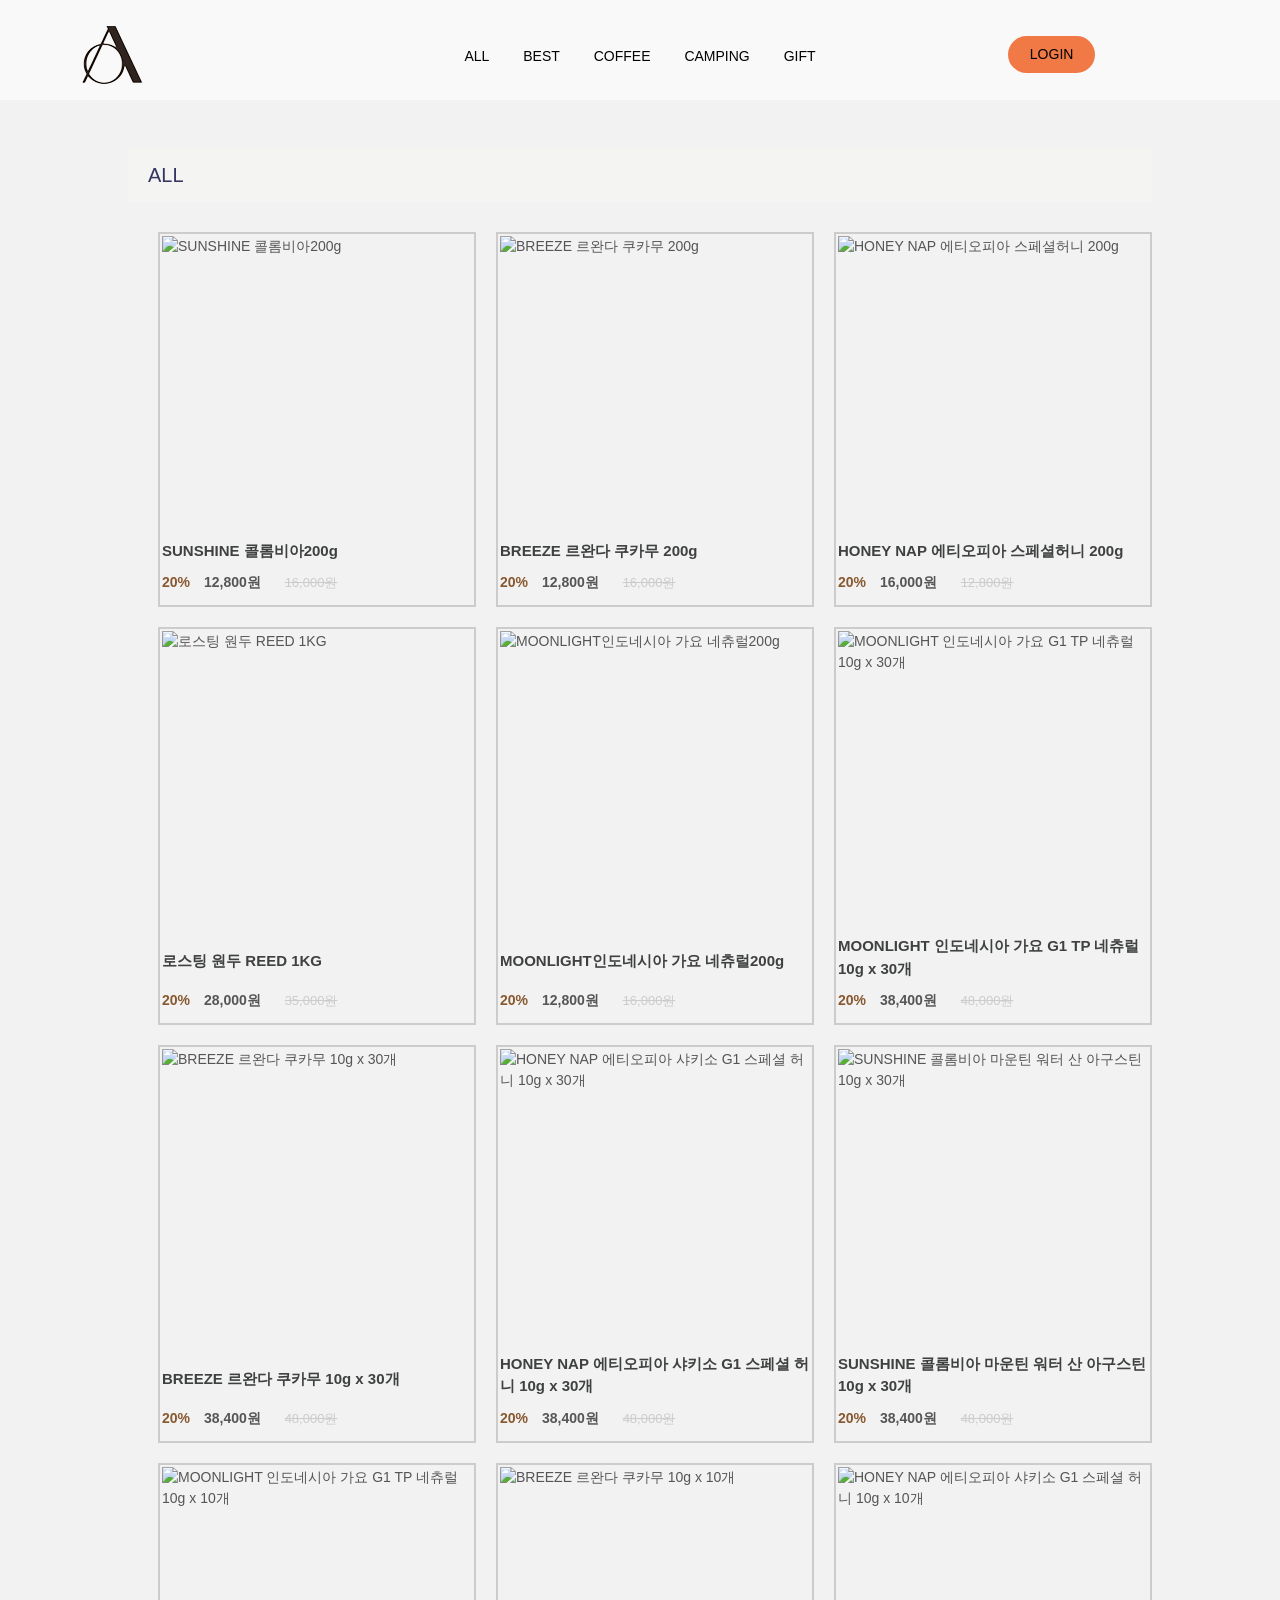
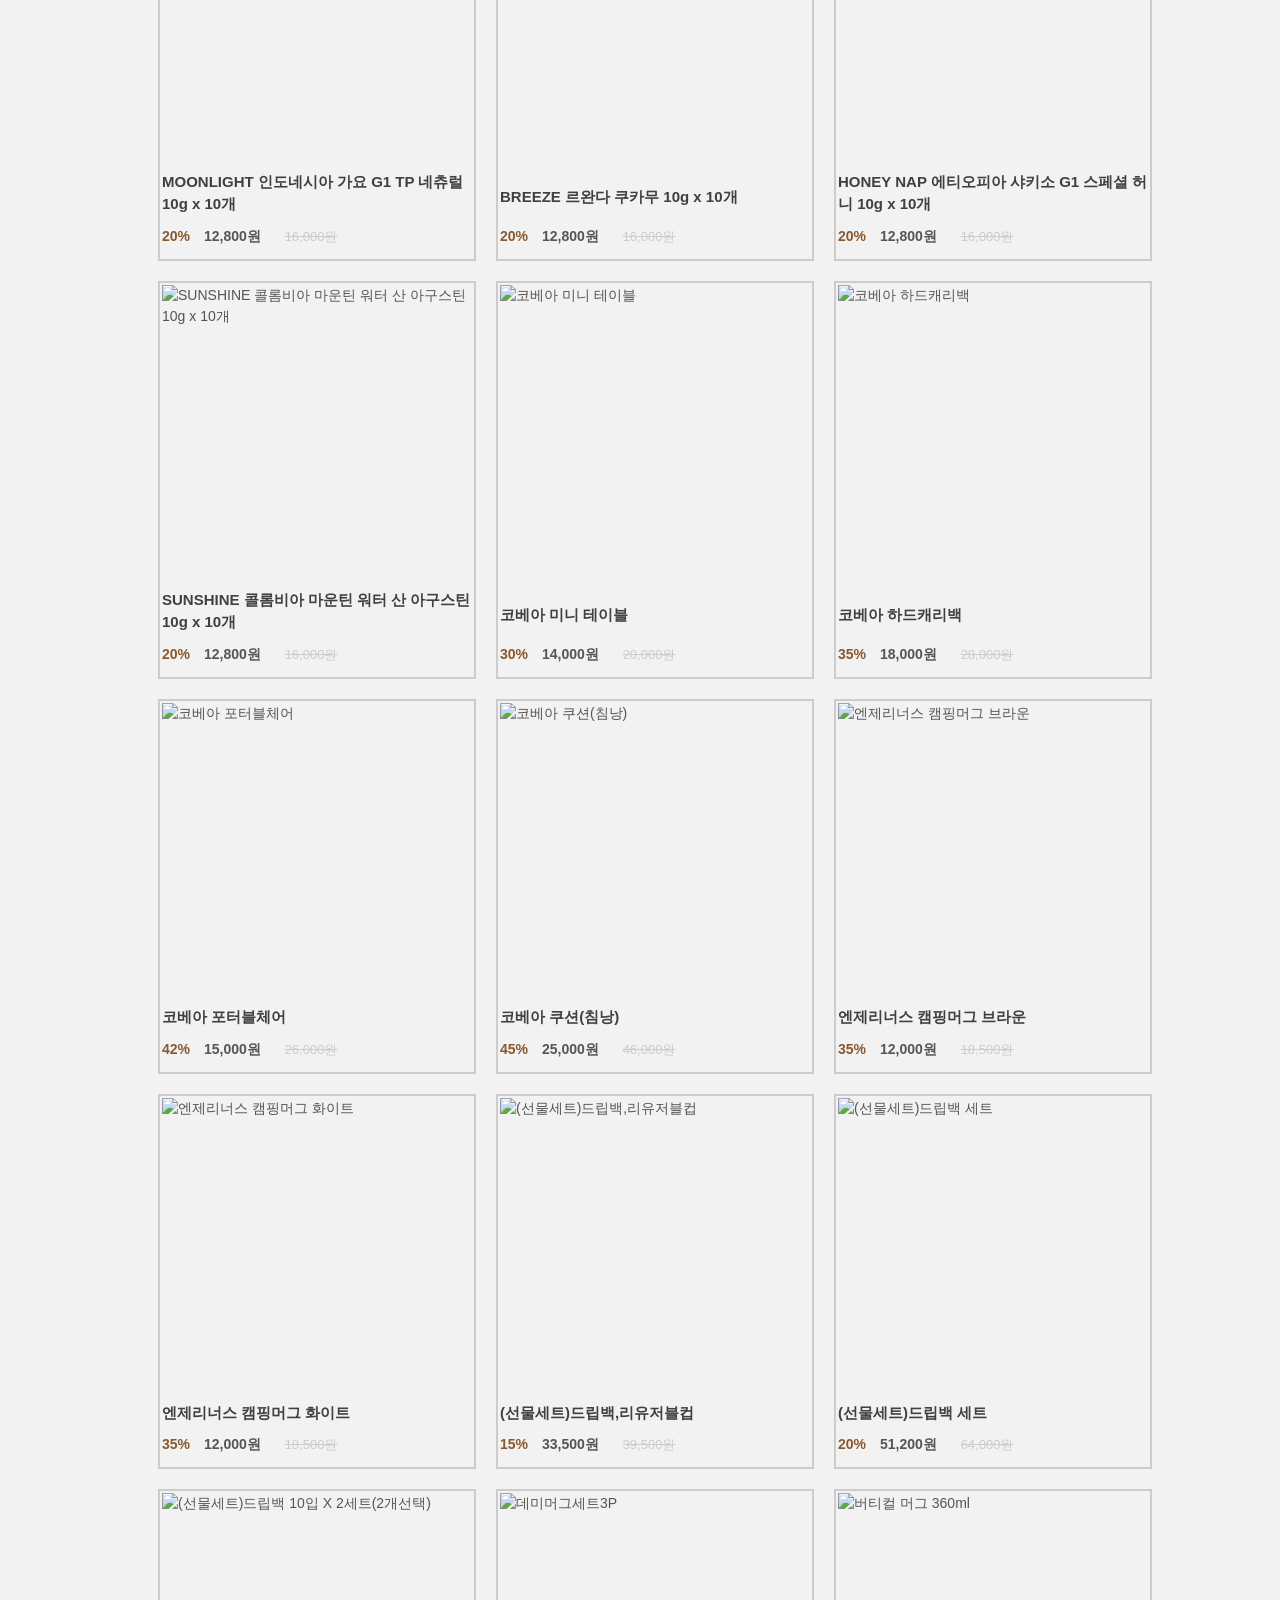
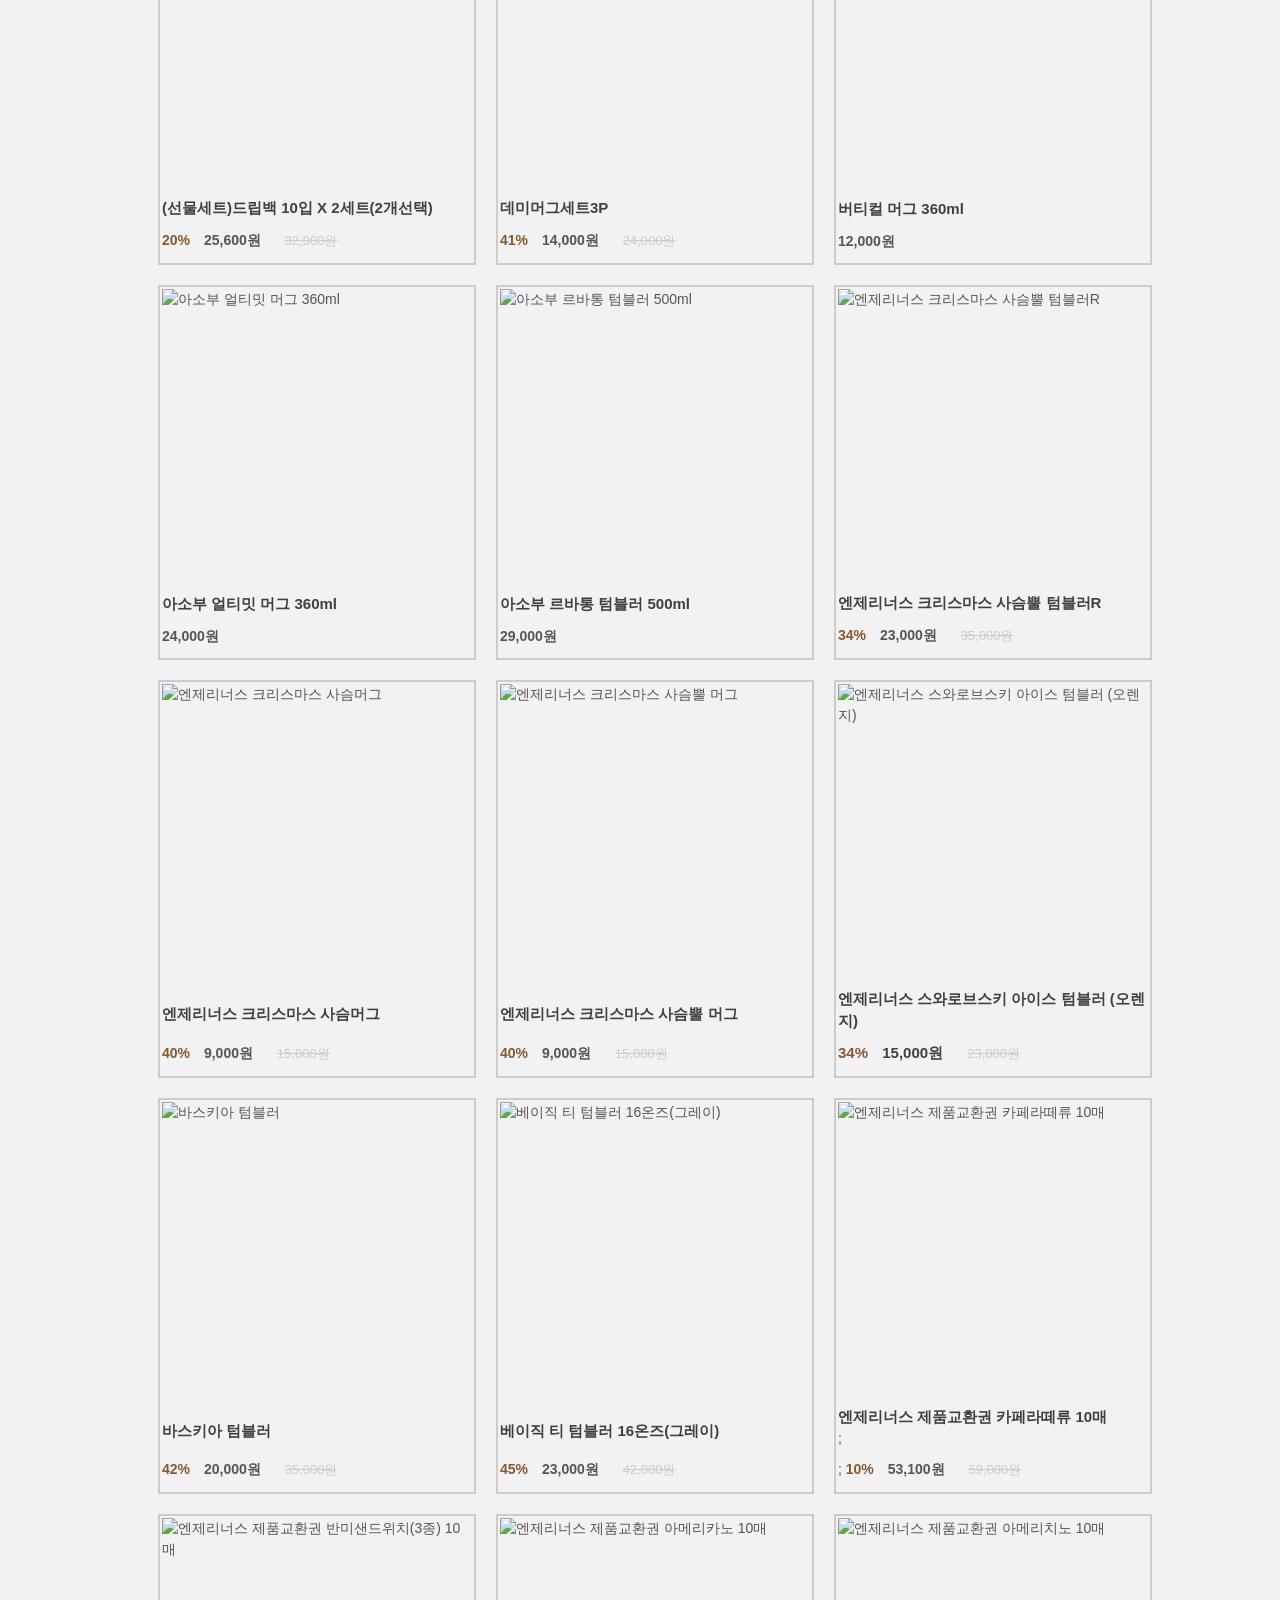
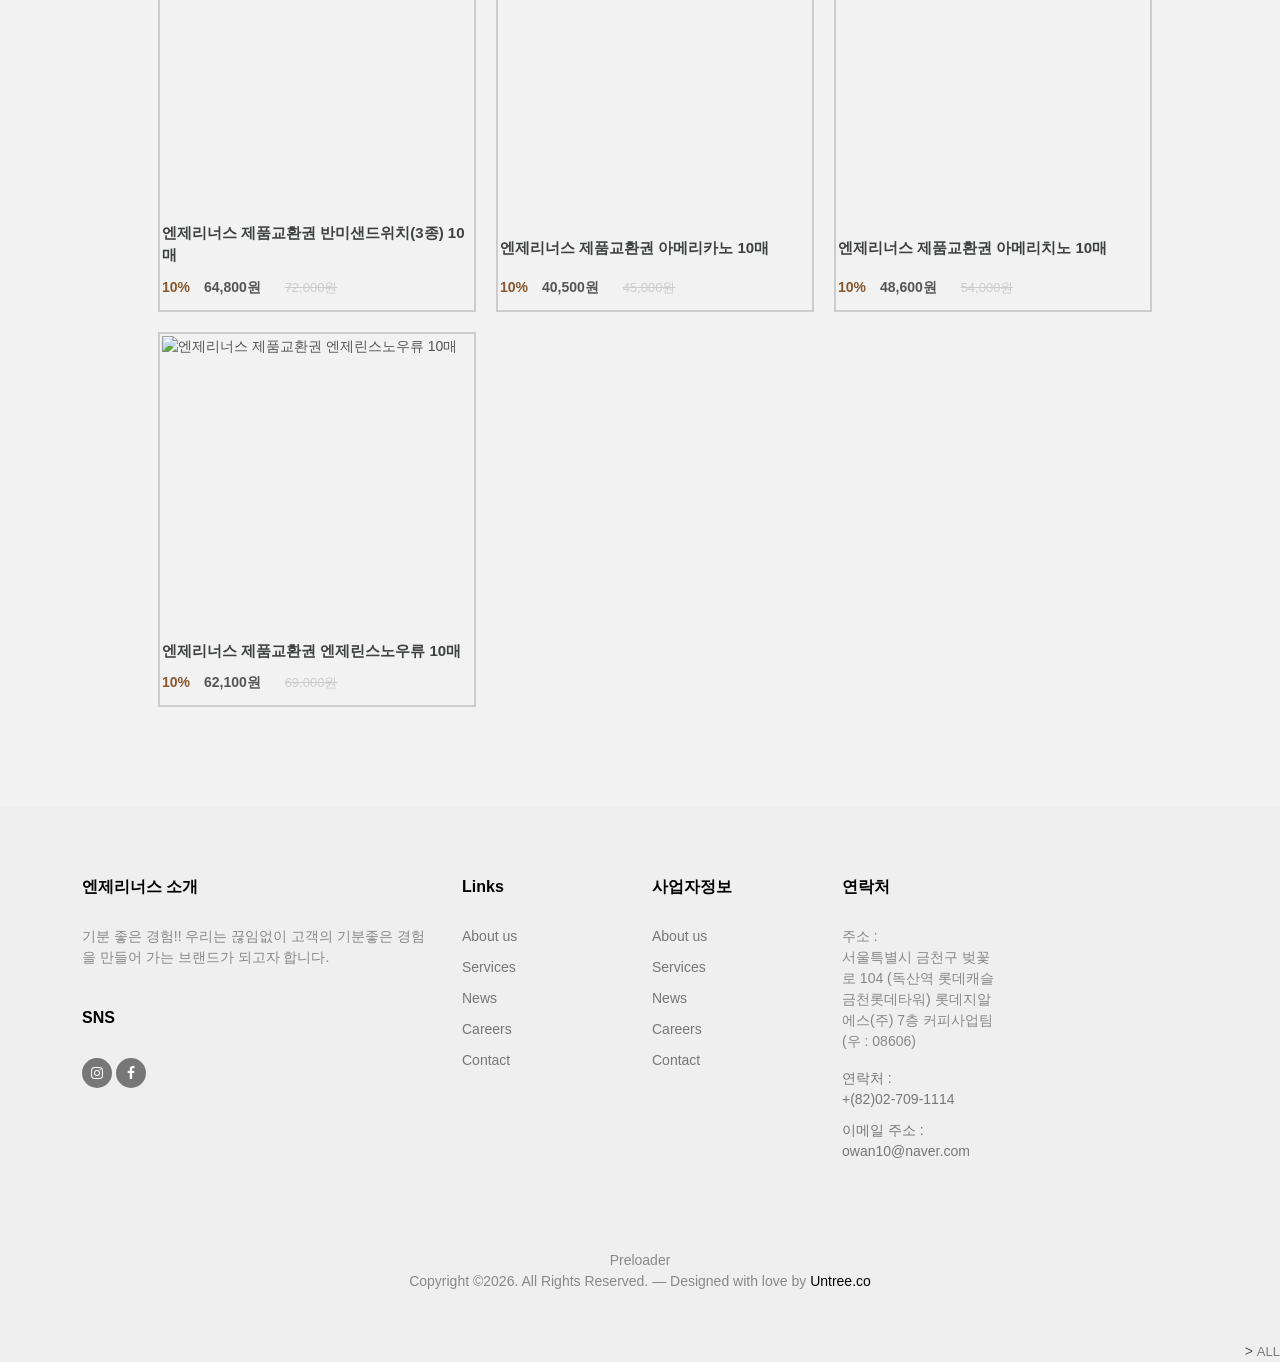
==== 메인/제품페이지/pages/all/all.html @ 731b5f1a "no message" ====
<!DOCTYPE html>
<html lang="en">
  <head>
    <meta charset="UTF-8" />
    <meta http-equiv="X-UA-Compatible" content="IE=edge" />
    <meta name="viewport" content="width=device-width, initial-scale=1.0" />
    <link rel="shortcut icon"href="../../img/로고.png"type="image/ico"/>
    <link rel="stylesheet" href="../../../메인/메인/fonts/icomoon/style.css"> 
    <!-- media -->
    <link rel="stylesheet" href="../../헤더/style.css">
    <link rel="stylesheet" href="./css/all.css" />
    <link rel="stylesheet" href="../../로그인/로그인.css">
  
    <link rel="stylesheet" href="../../헤더/media(max_width_575.98px).css">
    <link rel="stylesheet" href="../../헤더/media(min_width_576px).css">
    <link rel="stylesheet" href="../../헤더/media(max_width_767.98px).css">
    <link rel="stylesheet" href="../../헤더/media(max_width_991.98px).css">
    <link rel="stylesheet" href="../../헤더/media(min_width_992px).css">
    <link rel="stylesheet" href="../../헤더/media(max_width_1199.98px).css">
    <link rel="stylesheet" href="../../헤더/media(min_width_1200px).css">
    <link rel="stylesheet" href="../../헤더/media(max_width_1399.98px).css">
    <link rel="stylesheet" href="../../헤더/media(min_width_1400px).css">
    
  
  
    
    <!-- <script
      src="https://kit.fontawesome.com/7a4cfa35a1.js"
      crossorigin="anonymous"
    ></script> -->


    <title>All | 엔제리너스 쇼핑몰</title>
  </head>
  <body>


    <div class="site-mobile-menu site-navbar-target">
      <div class="site-mobile-menu-header">
        <div class="site-mobile-menu-close">
          <span class="icofont-close js-menu-toggle"></span>
        </div>
      </div>
      <div class="site-mobile-menu-body"></div>
    </div>
    <header>
      <nav class="site-nav mt-3">
        <div class="container">
  
          <div class="site-navigation">
            <div class="row">
              <div class="col-6_1 col-lg-3_1">
                <a href="../../../메인/메인/index.html" title="메인페이지 바로가기">
                  <img src="../../img/로고.png" alt="상단로고">
                </a>
              </div>
              <div class="col-lg-6 d-none d-lg-inline-block text-center nav-center-wrap">
                <ul class="js-clone-nav  text-center site-menu p-0 m-0">
                  <li class="active"><a href="#">ALL</a></li>
                  <li><a href="../best/best.html">BEST</a></li>
                  <li><a href="../coffee/coffee.html">COFFEE</a></li>
                  <li><a href="../camping/camping.html">CAMPING</a></li>
                  <li><a href="../gift/gift.html">GIFT</a></li>
                </ul>
              </div>
              <div class="col-6 col-lg-3 text-lg-end">
                <ul class="js-clone-nav d-none d-lg-inline-block text-end site-menu ">
                  <li class="cta-button">
                    <a href="#" class="login">LOGIN</a>
                  </li>
                </ul>
                
                <a href="#" class="burger ms-auto float-end site-menu-toggle js-menu-toggle d-inline-block d-lg-none light" data-toggle="collapse" data-target="#main-navbar">
                  <span></span>
                </a>
              </div>
              <div class="">
                <ul class="js-clone-nav d-none d-lg-inline-block site-menu">
                  <li class="" title="hart list"><a href="#" ><i class="fa-regular fa-heart"></i></a></li>
                  <li class="" title="shopping basket"><a href="#"><i class="fa-solid fa-cart-shopping "></i></a></li>
                </ul>
              </div>
            </div>
          </div>
          
        </div>
      </nav>
    </header>


  
    
    <!-- Search section -->
    
    <!-- select box -->
    
    <section class="header">
      <div class="header__container">
        <div class="header__title">
          <!-- ALL -->
        </div>
        <span class="header__nav">
          <a href="#"><i class="fas fa-home"></i></a> > <a href="#">ALL</a>
        </span>
      </div>
    </section>
    
    <!-- Item section -->
    <section class="items">
      <!-- Page title -->
      <div class="items__category" data-type="mug">
        <h2 class="items__category-name">ALL</h2>
        <ul class="item">

          <li class="item__info item__info0">
            <img class="item__info-img item__info-img0" src="https://shop-phinf.pstatic.net/20220427_182/1651029410282Onze7_PNG/52165193983193248_2055362375.png?type=f296_296" alt="SUNSHINE 콜롬비아200g">
            <div class="icon__box icon__box0">
              <i class="fa-regular fa-heart heart heart0"></i>
              <i class="fa-solid fa-cart-shopping shopping0"></i>   
            </div>
            <span class="item__info-name name0">SUNSHINE 콜롬비아200g</span>
            <div class="price">
              <span class="price_cheaper price_cheaper0">20%</span>
              <strong class="normal_price normal_price0">12,800원</strong>
              <span class="minus_price minus_price0">16,000원</span>
            </div>
          </li>

          <li class="item__info item__info1">
            <img class="item__info-img item__info-img1" src="https://shop-phinf.pstatic.net/20220421_190/1650515337483SIuHt_JPEG/51651179887144008_23525528.jpg?type=f296_296" alt="BREEZE 르완다 쿠카무 200g">
            <div class="icon__box icon__box1">
              <i class="fa-regular fa-heart heart heart1"></i>
              <i class="fa-solid fa-cart-shopping shopping0"></i>
            </div>
            <span class="item__info-name name1">BREEZE 르완다 쿠카무 200g</span>
            <div class="price">
              <span class="price_cheaper price_cheaper1">20%</span>
              <strong class="normal_price normal_price1">12,800원</strong>
              <span class="minus_price minus_price1">16,000원</span>
            </div>
          </li>

          <li class="item__info item__info2">
            <img class="item__info-img item__info-img2" src="https://shop-phinf.pstatic.net/20220421_123/1650515355375axM4n_JPEG/51651189086334927_584887903.jpg?type=f296_296" alt="HONEY NAP 에티오피아 스페셜허니 200g">
            <div class="icon__box icon__box2">
              <i class="fa-regular fa-heart heart heart2"></i>
              <i class="fa-solid fa-cart-shopping shopping2"></i>
            </div>
            <span class="item__info-name name2">HONEY NAP 에티오피아 스페셜허니 200g</span>
            <div class="price">
              <span class="price_cheaper price_cheaper2">20%</span>
              <strong class="normal_price normal_price2">16,000원</strong>
              <span class="minus_price minus_price2">12,800원</span>
            </div>
          </li>

          <li class="item__info item__info3">
            <img class="item__info-img item__info-img3" src="https://shop-phinf.pstatic.net/20220421_167/1650514772610hDxKo_JPEG/51650552313457599_417236537.jpg?type=f296_296" alt="로스팅 원두 REED 1KG">
            <div class="icon__box icon__box3">
              <i class="fa-regular fa-heart heart heart3"></i>
              <i class="fa-solid fa-cart-shopping shopping3"></i>
            </div>
            <span class="item__info-name name3">로스팅 원두 REED 1KG</span>
            <div class="price">
              <span class="price_cheaper price_cheaper3">20%</span>
              <strong class="normal_price normal_price3">28,000원</strong>
              <span class="minus_price minus_price3">35,000원</span>
            </div>
          </li>

          <li class="item__info item__info4">
            <img class="item__info-img item__info-img4" src="https://shop-phinf.pstatic.net/20220421_10/1650515321848z7ftp_JPEG/51651156674008392_1517869312.jpg?type=f296_296" alt="MOONLIGHT인도네시아 가요 네츄럴200g">
            <div class="icon__box icon__box4">
              <i class="fa-regular fa-heart heart heart4"></i>
              <i class="fa-solid fa-cart-shopping shopping4"></i>
            </div>
            <span class="item__info-name name4">MOONLIGHT인도네시아 가요 네츄럴200g</span>
            <div class="price">
              <span class="price_cheaper price_cheaper4">20%</span>
              <strong class="normal_price normal_price4">12,800원</strong>
              <span class="minus_price minus_price4">16,000원</span>
            </div>
          </li>

          <li class="item__info item__info5">
            <img class="item__info-img item__info-img5" src="https://shop-phinf.pstatic.net/20220413_111/1649836896886BAKtx_PNG/50972742592481250_750688758.png?type=f296_296" alt="MOONLIGHT 인도네시아 가요 G1 TP 네츄럴 10g x 30개">
            <div class="icon__box icon__box5">
              <i class="fa-regular fa-heart heart heart5"></i>
              <i class="fa-solid fa-cart-shopping shopping5"></i>
            </div>
            <span class="item__info-name name5">MOONLIGHT 인도네시아 가요 G1 TP 네츄럴 10g x 30개</span>
            <div class="price">
              <span class="price_cheaper price_cheaper5">20%</span>
              <strong class="normal_price normal_price5">38,400원</strong>
              <span class="minus_price minus_price5">48,000원</span>
            </div>
          </li>

          <li class="item__info item__info6">
            <img class="item__info-img item__info-img6" src="https://shop-phinf.pstatic.net/20220413_15/1649836910074bOkPi_PNG/50972755781051401_1710345472.png?type=f296_296" alt="BREEZE 르완다 쿠카무 10g x 30개">
            <div class="icon__box icon__box6">
              <i class="fa-regular fa-heart heart heart6"></i>
              <i class="fa-solid fa-cart-shopping shopping6"></i>
            </div>
            <span class="item__info-name name6">BREEZE 르완다 쿠카무 10g x 30개</span>
            <div class="price">
              <span class="price_cheaper price_cheaper6">20%</span>
              <strong class="normal_price normal_price6">38,400원</strong>
              <span class="minus_price minus_price6">48,000원</span>
            </div>
          </li>

          <li class="item__info item__info7">
            <img class="item__info-img item__info-img7" src="https://shop-phinf.pstatic.net/20220413_176/1649836933043uVChk_PNG/50972778624091980_1611929209.png?type=f296_296" alt="HONEY NAP 에티오피아 샤키소 G1 스페셜 허니 10g x 30개">
            <div class="icon__box icon__box7">
              <i class="fa-regular fa-heart heart heart7"></i>
              <i class="fa-solid fa-cart-shopping shopping7"></i>
            </div>
            <span class="item__info-name name7">HONEY NAP 에티오피아 샤키소 G1 스페셜 허니 10g x 30개</span>
            <div class="price">
              <span class="price_cheaper price_cheaper7">20%</span>
              <strong class="normal_price normal_price7">38,400원</strong>
              <span class="minus_price minus_price7">48,000원</span>
            </div>
          </li>

          <li class="item__info item__info8">
            <img class="item__info-img item__info-img8" src="https://shop-phinf.pstatic.net/20220427_124/1651029394140tu1kE_PNG/52165177764341482_706730756.png?type=f296_296" alt="SUNSHINE 콜롬비아 마운틴 워터 산 아구스틴 10g x 30개">
            <div class="icon__box icon__box8">
              <i class="fa-regular fa-heart heart heart8"></i>
              <i class="fa-solid fa-cart-shopping shopping8"></i>
            </div>
            <span class="item__info-name name8">SUNSHINE 콜롬비아 마운틴 워터 산 아구스틴 10g x 30개</span>
            <div class="price">
              <span class="price_cheaper price_cheaper8">20%</span>
              <strong class="normal_price normal_price8">38,400원</strong>
              <span class="minus_price minus_price8">48,000원</span>
            </div>
          </li>

          <li class="item__info item__info9">
            <img class="item__info-img item__info-img9" src="https://shop-phinf.pstatic.net/20220421_264/1650517860663qLqLB_JPEG/51653703329247229_1939305760.jpg?type=f296_296" alt="MOONLIGHT 인도네시아 가요 G1 TP 네츄럴 10g x 10개">
            <div class="icon__box icon__box9">
              <i class="fa-regular fa-heart heart heart9"></i>
              <i class="fa-solid fa-cart-shopping shopping9"></i>
            </div>
            <span class="item__info-name name9">MOONLIGHT 인도네시아 가요 G1 TP 네츄럴 10g x 10개</span>
            <div class="price">
              <span class="price_cheaper price_cheaper9">20%</span>
              <strong class="normal_price normal_price9">12,800원</strong>
              <span class="minus_price minus_price9">16,000원</span>
            </div>
          </li>

          <li class="item__info item__info10">
            <img class="item__info-img item__info-img10" src="https://shop-phinf.pstatic.net/20220421_223/1650517876180KDvPs_JPEG/51653718845681151_216395635.jpg?type=f296_296" alt="BREEZE 르완다 쿠카무 10g x 10개">
            <div class="icon__box icon__box10">
              <i class="fa-regular fa-heart heart heart10"></i>
              <i class="fa-solid fa-cart-shopping shopping10"></i>
            </div>
            <span class="item__info-name name10">BREEZE 르완다 쿠카무 10g x 10개</span>
            <div class="price">
              <span class="price_cheaper price_cheaper10">20%</span>
              <strong class="normal_price normal_price10">12,800원</strong>
              <span class="minus_price minus_price10">16,000원</span>
            </div>
          </li>

          <li class="item__info item__info11">
            <img class="item__info-img item__info-img11" src="https://shop-phinf.pstatic.net/20220421_199/1650517892531sefhR_JPEG/51653726307085903_1838617929.jpg?type=f296_296" alt="HONEY NAP 에티오피아 샤키소 G1 스페셜 허니 10g x 10개">
            <div class="icon__box icon__box11">
              <i class="fa-regular fa-heart heart heart11"></i>
              <i class="fa-solid fa-cart-shopping shopping11"></i>
            </div>
            <span class="item__info-name name11">HONEY NAP 에티오피아 샤키소 G1 스페셜 허니 10g x 10개</span>
            <div class="price">
              <span class="price_cheaper price_cheaper11">20%</span>
              <strong class="normal_price normal_price11">12,800원</strong>
              <span class="minus_price minus_price11">16,000원</span>
            </div>
          </li>

          <li class="item__info item__info12">
            <img class="item__info-img item__info-img12" src="https://shop-phinf.pstatic.net/20220427_278/1651029377317DbvrU_PNG/52165160964476466_309504129.png?type=f296_296" alt="SUNSHINE 콜롬비아 마운틴 워터 산 아구스틴 10g x 10개">
            <div class="icon__box icon__box12">
              <i class="fa-regular fa-heart heart heart12"></i>
              <i class="fa-solid fa-cart-shopping shopping12"></i>
            </div>
            <span class="item__info-name name12">SUNSHINE 콜롬비아 마운틴 워터 산 아구스틴 10g x 10개</span>
            <div class="price">
              <span class="price_cheaper price_cheaper12">20%</span>
              <strong class="normal_price normal_price12">12,800원</strong>
              <span class="minus_price minus_price12">16,000원</span>
            </div>
          </li>

          <li class="item__info item__info13">
            <img class="item__info-img item__info-img13" src="https://shop-phinf.pstatic.net/20220914_113/16631399386935UUB7_JPEG/64275827400480854_397641437.jpg?type=f296_296" alt="코베아 미니 테이블">
            <div class="icon__box icon__box13">
              <i class="fa-regular fa-heart heart heart13"></i>
              <i class="fa-solid fa-cart-shopping shopping13"></i>
            </div>
            <span class="item__info-name name13">코베아 미니 테이블</span>
            <div class="price">
              <span class="price_cheaper price_cheaper13">30%</span>
              <strong class="normal_price normal_price13">14,000원</strong>
              <span class="minus_price minus_price13">20,000원</span>
            </div>
          </li>

          <li class="item__info item__info14">
            <img class="item__info-img item__info-img14" src="https://shop-phinf.pstatic.net/20220816_199/1660641128957BMvfd_JPEG/61776974678610043_1397208666.jpg?type=f296_296" alt="코베아 하드캐리백">
            <div class="icon__box icon__box14">
              <i class="fa-regular fa-heart heart heart14"></i>
              <i class="fa-solid fa-cart-shopping shopping14"></i>
            </div>
            <span class="item__info-name name14">코베아 하드캐리백</span>
            <div class="price">
              <span class="price_cheaper price_cheaper14">35%</span>
              <strong class="normal_price normal_price14">18,000원</strong>
              <span class="minus_price minus_price14">28,000원</span>
            </div>
          </li>

          <li class="item__info item__info15">
            <img class="item__info-img item__info-img15" src="https://shop-phinf.pstatic.net/20220816_127/1660640599142DnlNV_JPEG/61776426967893372_1196020451.jpg?type=f296_296" alt="코베아 포터블체어">
            <div class="icon__box icon__box15">
              <i class="fa-regular fa-heart heart heart15"></i>
              <i class="fa-solid fa-cart-shopping shopping15"></i>
            </div>
            <span class="item__info-name name15">코베아 포터블체어</span>
            <div class="price">
              <span class="price_cheaper price_cheaper15">42%</span>
              <strong class="normal_price normal_price15">15,000원</strong>
              <span class="minus_price minus_price15">26,000원</span>
            </div>
          </li>

          <li class="item__info item__info16">
            <img class="item__info-img item__info-img16" src="https://shop-phinf.pstatic.net/20220919_47/1663545532227LeFoU_JPEG/64681315935242981_1790661838.jpg?type=f296_296" alt="코베아 쿠션(침낭)">
            <div class="icon__box icon__box16">
              <i class="fa-regular fa-heart heart heart16"></i>
              <i class="fa-solid fa-cart-shopping shopping16"></i>
            </div>
            <span class="item__info-name name16">코베아 쿠션(침낭)</span>
            <div class="price">
              <span class="price_cheaper price_cheaper16">45%</span>
              <strong class="normal_price normal_price16">25,000원</strong>
              <span class="minus_price minus_price16">46,000원</span>
            </div>
          </li>

          <li class="item__info item__info17">
            <img class="item__info-img item__info-img17" src="https://shop-phinf.pstatic.net/20211215_294/163953919375787VOJ_PNG/40675092447598782_1841853820.png?type=f296_296" alt="엔제리너스 캠핑머그 브라운">
            <div class="icon__box icon__box17">
              <i class="fa-regular fa-heart heart heart17"></i>
              <i class="fa-solid fa-cart-shopping shopping17"></i>
            </div>
            <span class="item__info-name name17">엔제리너스 캠핑머그 브라운</span>
            <div class="price">
              <span class="price_cheaper price_cheaper17">35%</span>
              <strong class="normal_price normal_price17">12,000원</strong>
              <span class="minus_price minus_price17">18,500원</span>
            </div>
          </li>

          <li class="item__info item__info18">
            <img class="item__info-img item__info-img18" src="https://shop-phinf.pstatic.net/20211215_235/16395394578786c0I9_PNG/40675356586792349_1277154117.png?type=f295_381" alt="엔제리너스 캠핑머그 화이트">
            <div class="icon__box icon__box18">
              <i class="fa-regular fa-heart heart heart18"></i>
              <i class="fa-solid fa-cart-shopping shopping18"></i>
            </div>
            <span class="item__info-name name18">엔제리너스 캠핑머그 화이트</span>
            <div class="price">
              <span class="price_cheaper price_cheaper18">35%</span>
              <strong class="normal_price normal_price18">12,000원</strong>
              <span class="minus_price minus_price18">18,500원</span>
            </div>
          </li>

          <li class="item__info item__info19">
            <img class="item__info-img item__info-img19" src="https://shop-phinf.pstatic.net/20220916_53/1663291047241bf3Gh_PNG/64426881031161619_157209256.png?type=f296_296" alt="(선물세트)드립백,리유저블컵">
            <div class="icon__box icon__box19">
              <i class="fa-regular fa-heart heart heart19"></i>
              <i class="fa-solid fa-cart-shopping shopping19"></i>
            </div>
            <span class="item__info-name name19">(선물세트)드립백,리유저블컵</span>
            <div class="price">
              <span class="price_cheaper price_cheaper19">15%</span>
              <strong class="normal_price normal_price19">33,500원</strong>
              <span class="minus_price minus_price19">39,500원</span>
            </div>
          </li>
          
          <li class="item__info item__info20">
            <img class="item__info-img item__info-img20" src="https://shop-phinf.pstatic.net/20220916_141/1663291452976Lwnlr_PNG/64427286776055178_1293367093.png?type=f296_296" alt="(선물세트)드립백 세트">
            <div class="icon__box icon__box20">
              <i class="fa-regular fa-heart heart heart20"></i>
              <i class="fa-solid fa-cart-shopping shopping20"></i>
            </div>
            <span class="item__info-name name20">(선물세트)드립백 세트</span>
            <div class="price">
              <span class="price_cheaper price_cheaper20">20%</span>
              <strong class="normal_price normal_price20">51,200원</strong>
              <span class="minus_price minus_price20">64,000원</span>
            </div>
          </li>

          <li class="item__info item__info21">
            <img class="item__info-img item__info-img21" src="https://shop-phinf.pstatic.net/20220916_226/1663291504521MuCLy_PNG/64427338254914703_758428466.png?type=f295_381" alt="(선물세트)드립백 10입 X 2세트(2개선택)">
            <div class="icon__box icon__box21">
              <i class="fa-regular fa-heart heart heart21"></i>
              <i class="fa-solid fa-cart-shopping shopping21"></i>
            </div>
            <span class="item__info-name name21">(선물세트)드립백 10입 X 2세트(2개선택)</span>
            <div class="price">
              <span class="price_cheaper price_cheaper21">20%</span>
              <strong class="normal_price normal_price21">25,600원</strong>
              <span class="minus_price minus_price21">32,000원</span>
            </div>
          </li>

          <li class="item__info item__info22">
            <img class="item__info-img item__info-img22" src="https://shop-phinf.pstatic.net/20211215_7/1639540168863orpAo_JPEG/40676067558682876_560326940.jpg?type=f296_296" alt="데미머그세트3P">
            <div class="icon__box icon__box22">
              <i class="fa-regular fa-heart heart heart22"></i>
              <i class="fa-solid fa-cart-shopping shopping22"></i>
            </div>
            <span class="item__info-name name22">데미머그세트3P</span>
            <div class="price">
              <span class="price_cheaper price_cheaper22">41%</span>
              <strong class="normal_price normal_price22">14,000원</strong>
              <span class="minus_price minus_price22">24,000원</span>
            </div>
          </li>

          <li class="item__info item__info23">
            <img class="item__info-img item__info-img23" src="https://shop-phinf.pstatic.net/20220421_249/1650509898585ixYz0_JPEG/51645744289254114_315571545.jpg?type=f296_296" alt="버티컬 머그 360ml">
            <div class="icon__box icon__box23">
              <i class="fa-regular fa-heart heart heart23"></i>
              <i class="fa-solid fa-cart-shopping shopping23"></i>
            </div>
            <span class="item__info-name name23">버티컬 머그 360ml</span>
            <div class="price">
              <strong class="normal_price normal_price23">12,000원</strong>
            </div>
          </li>

          <li class="item__info item__info24">
            <img class="item__info-img item__info-img24" src="https://shop-phinf.pstatic.net/20220421_212/1650510103127caJYY_JPEG/51645948796313904_9769054.jpg?type=f296_296" alt="아소부 얼티밋 머그 360ml">
            <div class="icon__box icon__box24">
              <i class="fa-regular fa-heart heart heart24"></i>
              <i class="fa-solid fa-cart-shopping shopping24"></i>
            </div>
            <span class="item__info-name name24">아소부 얼티밋 머그 360ml</span>
            <div class="price">
              <strong class="normal_price normal_price24">24,000원</strong>
            </div>
          </li>

          <li class="item__info item__info25">
            <img class="item__info-img item__info-img25" src="https://shop-phinf.pstatic.net/20220421_32/1650510287011kUGGr_JPEG/51646129660566128_436860409.jpg?type=f296_296" alt="아소부 르바통 텀블러 500ml">
            <div class="icon__box icon__box25">
              <i class="fa-regular fa-heart heart heart25"></i>
              <i class="fa-solid fa-cart-shopping shopping25"></i>
            </div>
            <span class="item__info-name name25">아소부 르바통 텀블러 500ml</span>
            <div class="price">
              <strong class="normal_price normal_price25">29,000원</strong>
            </div>
          </li>

          <li class="item__info item__info26">
            <img class="item__info-img item__info-img26" src="https://shop-phinf.pstatic.net/20211215_248/1639539643918hIMLx_JPEG/40675542416569525_1437692320.jpg?type=f296_296" alt="엔제리너스 크리스마스 사슴뿔 텀블러R">
            <div class="icon__box icon__box26">
              <i class="fa-regular fa-heart heart heart26"></i>
              <i class="fa-solid fa-cart-shopping shopping26"></i>
            </div>
            <span class="item__info-name name26">엔제리너스 크리스마스 사슴뿔 텀블러R</span>
            <div class="price">
              <span class="price_cheaper price_cheaper26">34%</span>
              <strong class="normal_price normal_price26">23,000원</strong>
              <span class="minus_price minus_price26">35,000원</span>
            </div>
          </li>

          <li class="item__info item__info27">
            <img class="item__info-img item__info-img27" src="https://shop-phinf.pstatic.net/20211130_167/163824958379969EKY_JPEG/39385363189709693_1285960579.jpg?type=f296_296" alt="엔제리너스 크리스마스 사슴머그">
            <div class="icon__box icon__box27">
              <i class="fa-regular fa-heart heart heart27"></i>
              <i class="fa-solid fa-cart-shopping shopping27"></i>
            </div>
            <span class="item__info-name name27">엔제리너스 크리스마스 사슴머그</span>
            <div class="price">
              <span class="price_cheaper price_cheaper27">40%</span>
              <strong class="normal_price normal_price27">9,000원</strong>
              <span class="minus_price minus_price27">15,000원</span>
            </div>
          </li>

          <li class="item__info item__info28">
            <img class="item__info-img item__info-img28" src="https://shop-phinf.pstatic.net/20211215_291/1639539890206wNfmU_JPEG/40675788916789268_900055180.jpg?type=f296_296" alt="엔제리너스 크리스마스 사슴뿔 머그">
            <div class="icon__box icon__box28">
              <i class="fa-regular fa-heart heart heart28"></i>
              <i class="fa-solid fa-cart-shopping shopping28"></i>
            </div>
            <span class="item__info-name name28">엔제리너스 크리스마스 사슴뿔 머그</span>
            <div class="price">
              <span class="price_cheaper price_cheaper28">40%</span>
              <strong class="normal_price normal_price28">9,000원</strong>
              <span class="minus_price minus_price28">15,000원</span>
            </div>
          </li>

          <li class="item__info item__info29">
            <img class="item__info-img item__info-img29" src="https://shop-phinf.pstatic.net/20211214_43/1639449502423PMuNA_JPEG/40585344020721883_1818684930.jpg?type=f296_296" alt="엔제리너스 스와로브스키 아이스 텀블러 (오렌지)">
            <div class="icon__box icon__box29">
              <i class="fa-regular fa-heart heart heart29"></i>
              <i class="fa-solid fa-cart-shopping shopping29"></i>
            </div>
            <span class="item__info-name name29">엔제리너스 스와로브스키 아이스 텀블러 (오렌지)
              <div class="price">
                <span class="price_cheaper price_cheaper29">34%</span>
                <strong class="normal_price normal_price29">15,000원</strong>
                <span class="minus_price minus_price29">23,000원</span>
              </div>
            </span>
          </li>

          <li class="item__info item__info30">
            <img class="item__info-img item__info-img30" src="https://shop-phinf.pstatic.net/20211130_141/1638240263136vPixD_PNG/39376161836202262_751446654.png?type=f296_296" alt="바스키아 텀블러">
            <div class="icon__box icon__box30">
              <i class="fa-regular fa-heart heart heart30"></i>
              <i class="fa-solid fa-cart-shopping shopping30"></i>
            </div>
            <span class="item__info-name name30">바스키아 텀블러</span>
            <div class="price">
              <span class="price_cheaper price_cheaper30">42%</span>
              <strong class="normal_price normal_price30">20,000원</strong>
              <span class="minus_price minus_price30">35,000원</span>
            </div>
          </li>

          <li class="item__info item__info31">
            <img class="item__info-img item__info-img31" src="https://shop-phinf.pstatic.net/20211208_282/1638927167603XpkRC_JPEG/40063002209226049_977004372.jpg?type=f296_296" alt="베이직 티 텀블러 16온즈(그레이)">
            <div class="icon__box icon__box31">
              <i class="fa-regular fa-heart heart heart31"></i>
              <i class="fa-solid fa-cart-shopping shopping31"></i>
            </div>
            <span class="item__info-name name31">베이직 티 텀블러 16온즈(그레이)</span>
            <div class="price">
              <span class="price_cheaper price_cheaper31">45%</span>
              <strong class="normal_price normal_price31">23,000원</strong>
              <span class="minus_price minus_price31">42,000원</span>
            </div>
          </li>

          <li class="item__info item__info32">
            <img class="item__info-img item__info-img32" src="https://shop-phinf.pstatic.net/20220525_53/1653450703596Rj7Ec_PNG/54586487309692436_127851661.png?type=f295_381" alt="엔제리너스 제품교환권 카페라떼류 10매">
            <div class="icon__box icon__box32">
              <i class="fa-regular fa-heart heart heart32"></i>
              <i class="fa-solid fa-cart-shopping shopping32"></i>
            </div>
            <span class="item__info-name name32">엔제리너스 제품교환권 카페라떼류 10매</span>;
            <div class="price">; 
              <span class="price_cheaper price_cheaper32">10%</span>
              <strong class="normal_price normal_price32">53,100원</strong>
              <span class="minus_price minus_price32">59,000원</span>
            </div>  
          </li>

          <li class="item__info item__info33">
            <img class="item__info-img item__info-img33" src="https://shop-phinf.pstatic.net/20220525_132/1653450641723offcd_PNG/54586540414615555_89740967.png?type=f295_381" alt="엔제리너스 제품교환권 반미샌드위치(3종) 10매">
            <div class="icon__box icon__box33">
              <i class="fa-regular fa-heart heart heart33"></i>
              <i class="fa-solid fa-cart-shopping shopping33"></i>
            </div>
            <span class="item__info-name name33">엔제리너스 제품교환권 반미샌드위치(3종) 10매</span>
            <div class="price">
              <span class="price_cheaper price_cheaper33">10%</span>
              <strong class="normal_price normal_price33">64,800원</strong>
              <span class="minus_price minus_price33">72,000원</span>
            </div>
          </li>

          <li class="item__info item__info34">
            <img class="item__info-img item__info-img34" src="https://shop-phinf.pstatic.net/20220525_131/1653450726013IlMBc_PNG/54586614706822383_284593947.png?type=f295_381" alt="엔제리너스 제품교환권 아메리카노 10매">
            <div class="icon__box icon__box34">
              <i class="fa-regular fa-heart heart heart34"></i>
              <i class="fa-solid fa-cart-shopping shopping34"></i>
            </div>
            <span class="item__info-name name34">엔제리너스 제품교환권 아메리카노 10매</span>
            <div class="price">
              <span class="price_cheaper price_cheaper34">10%</span>
              <strong class="normal_price normal_price34">40,500원</strong>
              <span class="minus_price minus_price34">45,000원</span>
            </div>
          </li>

          <li class="item__info item__info35">
            <img class="item__info-img item__info-img35" src="https://shop-phinf.pstatic.net/20220525_78/1653451161600rMeLW_PNG/54586941321623896_871545825.png?type=f295_381" alt="엔제리너스 제품교환권 아메리치노 10매">
            <div class="icon__box icon__box35">
              <i class="fa-regular fa-heart heart heart35"></i>
              <i class="fa-solid fa-cart-shopping shopping35"></i>
            </div>
            <span class="item__info-name name35">엔제리너스 제품교환권 아메리치노 10매</span>
            <div class="price">
              <span class="price_cheaper price_cheaper35">10%</span>
              <strong class="normal_price normal_price35">48,600원</strong>
              <span class="minus_price minus_price35">54,000원</span>
            </div>
          </li>

          <li class="item__info item__info36">
            <img class="item__info-img item__info-img36" src="https://shop-phinf.pstatic.net/20220525_240/1653451176790Q7WAA_PNG/54587019480853342_372792874.png?type=f295_381" alt="엔제리너스 제품교환권 엔제린스노우류 10매">
            <div class="icon__box icon__box36">
              <i class="fa-regular fa-heart heart heart36"></i>
              <i class="fa-solid fa-cart-shopping shopping36"></i>
            </div>
            <span class="item__info-name name36">엔제리너스 제품교환권 엔제린스노우류 10매</span>
            <div class="price">
              <span class="price_cheaper price_cheaper36">10%</span>
              <strong class="normal_price normal_price36">62,100원</strong>
              <span class="minus_price minus_price36">69,000원</span>
            </div>
          </li>

        </ul>
      </div>
    </section>
  
    <!-- Footer -->
    <div class="site-footer">
      <div class="container">
  
        <div class="row">
          <div class="col-lg-4">
            <div class="widget">
              <h3>엔제리너스 소개</h3>
              <p>기분 좋은 경험!! 우리는 끊임없이 고객의 기분좋은 경험을 만들어 가는 브랜드가 되고자 합니다.</p>
            </div> <!-- /.widget -->
            <div class="widget">
              <h3>SNS</h3>
              <ul class="list-unstyled social">
                <li><a href="https://instagram.com/angelinus_coffee"><span class="icon-instagram"></span></a></li>
                <li><a href="https://www.facebook.com/angelinustime"><span class="icon-facebook"></span></a></li>
              </ul>
            </div> <!-- /.widget -->
          </div> <!-- /.col-lg-3 -->
  
          <div class="col-lg-2 ml-auto">
            <div class="widget">
              <h3>Links</h3>
              <ul class="list-unstyled float-left links">
                <li><a href="#">About us</a></li>
                <li><a href="#">Services</a></li>
                <li><a href="#">News</a></li>
                <li><a href="#">Careers</a></li>
                <li><a href="#">Contact</a></li>
              </ul>
            </div> <!-- /.widget -->
          </div> <!-- /.col-lg-3 -->
  
          <div class="col-lg-2">
            <div class="widget">
              <h3>사업자정보</h3>
              <ul class="list-unstyled float-left links">
                <li><a href="#">About us</a></li>
                <li><a href="#">Services</a></li>
                <li><a href="#">News</a></li>
                <li><a href="#">Careers</a></li>
                <li><a href="#">Contact</a></li>
              </ul>
            </div> <!-- /.widget -->
          </div> <!-- /.col-lg-3 -->
  
  
          <div class="col-lg-3">
            <div class="widget">
              <h3>연락처</h3>
              <address>주소 : <br>서울특별시 금천구 벚꽃로 104 (독산역 롯데캐슬 금천롯데타워) 롯데지알에스(주) 7층 커피사업팀 (우 : 08606)
              </address>
              <ul class="list-unstyled links mb-4">
                <li><a href="tel://02-709-1114">
                  연락처 : <br>+(82)02-709-1114</a></li>
                <li><a href="mailto:owan10@naver.com">이메일 주소 : <br>owan10@naver.com</a></li>
              </ul>
            </div> <!-- /.widget -->
          </div> <!-- /.col-lg-3 -->
  
        </div> <!-- /.row -->
  
        <div class="row mt-5">
          <div class="col-12 text-center">Preloader
            <p class="mb-0">Copyright &copy;<script>document.write(new Date().getFullYear());</script>. All Rights Reserved. &mdash; Designed with love by <a href="https://untree.co">Untree.co</a> <!-- License information: https://untree.co/license/ -->
            </p>
          </div>
        </div> <!-- /컨테이너 -->
      </div> <!-- /사이트 바닥글-->
  
  
      <!-- 로그인 -->
  
      <section class="modal-section loginDN ">
        <h2 class = "modal-title "><strong>LOGIN</strong></h2>
        <section class="modal-login">
          <form class="login-input">
            <fieldset>
              <label for="login-id" class="hidden">아이디 입력창</label>
              <input type="text" name="id" id="login-id" placeholder="아이디">
              <!-- <strong class="inp-error">아이디를 입력해주세요.</strong> -->
            </fieldset>
            <fieldset>
              <label for="login-pw" class="hidden">비밀번호 입력창</label>
              <input type="password" name="pw" id="login-pw" placeholder="비밀번호">
              <!-- <strong class="inp-error">아이디 혹은 비밀번호와 일치하지 않습니다.</strong> -->
            </fieldset>
            <input type="checkbox" id="login-state" value="state">
            <label for="login-state" class="loginState"> </label>로그인 상태유지</label>
            <input type="submit" class="submit-button" value="로그인">
          </form>
          <section class="login-sns">
            <h2 class="hidden">sns로그인</h2>
            <p class="login-or">또는</p>
            <a class="sns-google" href="">구글 계정으로 로그인</a>
            <a class="sns-facebook" href="">페이스북 계정으로 로그인</a>
            <a class="sns-naver" href="">네이버 계정으로 로그인</a>
            <a class="sns-kakao" href="">카카오톡 계정으로 로그인</a>
          </section>
          <button class="modal-close" id="close"></button>
          <section class="login-find">
            <a class="find-id" href="../../../../회원가입/joinMemberShip.html">회원가입</a>
            <a class="find-pw" href="">아이디/비밀번호 찾기</a>
          </section>
        </section>
      </section>


    <script src="https://kit.fontawesome.com/eb18fbeea9.js" crossorigin="anonymous"></script>
    <script src="./js/all.js"></script>
    <script src="../../로그인/로그인.js"></script>
    <script src="../../헤더/header.js"></script>
  </body>
</html>
---- 메인/메인/메인/fonts/icomoon/style.css ----
@font-face {
  font-family: 'icomoon';
  src:  url('fonts/icomoon.eot?10si43');
  src:  url('fonts/icomoon.eot?10si43#iefix') format('embedded-opentype'),
    url('fonts/icomoon.ttf?10si43') format('truetype'),
    url('fonts/icomoon.woff?10si43') format('woff'),
    url('fonts/icomoon.svg?10si43#icomoon') format('svg');
  font-weight: normal;
  font-style: normal;
}

[class^="icon-"], [class*=" icon-"] {
  /* use !important to prevent issues with browser extensions that change fonts */
  font-family: 'icomoon' !important;
  font-style: normal;
  font-weight: normal;
  font-variant: normal;
  text-transform: none;
  line-height: 1;

  /* Better Font Rendering =========== */
  -webkit-font-smoothing: antialiased;
  -moz-osx-font-smoothing: grayscale;
}

.icon-asterisk:before {
  content: "\f069";
}
.icon-plus:before {
  content: "\f067";
}
.icon-question:before {
  content: "\f128";
}
.icon-minus:before {
  content: "\f068";
}
.icon-glass:before {
  content: "\f000";
}
.icon-music:before {
  content: "\f001";
}
.icon-search:before {
  content: "\f002";
}
.icon-envelope-o:before {
  content: "\f003";
}
.icon-heart:before {
  content: "\f004";
}
.icon-star:before {
  content: "\f005";
}
.icon-star-o:before {
  content: "\f006";
}
.icon-user:before {
  content: "\f007";
}
.icon-film:before {
  content: "\f008";
}
.icon-th-large:before {
  content: "\f009";
}
.icon-th:before {
  content: "\f00a";
}
.icon-th-list:before {
  content: "\f00b";
}
.icon-check:before {
  content: "\f00c";
}
.icon-close:before {
  content: "\f00d";
}
.icon-remove:before {
  content: "\f00d";
}
.icon-times:before {
  content: "\f00d";
}
.icon-search-plus:before {
  content: "\f00e";
}
.icon-search-minus:before {
  content: "\f010";
}
.icon-power-off:before {
  content: "\f011";
}
.icon-signal:before {
  content: "\f012";
}
.icon-cog:before {
  content: "\f013";
}
.icon-gear:before {
  content: "\f013";
}
.icon-trash-o:before {
  content: "\f014";
}
.icon-home:before {
  content: "\f015";
}
.icon-file-o:before {
  content: "\f016";
}
.icon-clock-o:before {
  content: "\f017";
}
.icon-road:before {
  content: "\f018";
}
.icon-download:before {
  content: "\f019";
}
.icon-arrow-circle-o-down:before {
  content: "\f01a";
}
.icon-arrow-circle-o-up:before {
  content: "\f01b";
}
.icon-inbox:before {
  content: "\f01c";
}
.icon-play-circle-o:before {
  content: "\f01d";
}
.icon-repeat:before {
  content: "\f01e";
}
.icon-rotate-right:before {
  content: "\f01e";
}
.icon-refresh:before {
  content: "\f021";
}
.icon-list-alt:before {
  content: "\f022";
}
.icon-lock:before {
  content: "\f023";
}
.icon-flag:before {
  content: "\f024";
}
.icon-headphones:before {
  content: "\f025";
}
.icon-volume-off:before {
  content: "\f026";
}
.icon-volume-down:before {
  content: "\f027";
}
.icon-volume-up:before {
  content: "\f028";
}
.icon-qrcode:before {
  content: "\f029";
}
.icon-barcode:before {
  content: "\f02a";
}
.icon-tag:before {
  content: "\f02b";
}
.icon-tags:before {
  content: "\f02c";
}
.icon-book:before {
  content: "\f02d";
}
.icon-bookmark:before {
  content: "\f02e";
}
.icon-print:before {
  content: "\f02f";
}
.icon-camera:before {
  content: "\f030";
}
.icon-font:before {
  content: "\f031";
}
.icon-bold:before {
  content: "\f032";
}
.icon-italic:before {
  content: "\f033";
}
.icon-text-height:before {
  content: "\f034";
}
.icon-text-width:before {
  content: "\f035";
}
.icon-align-left:before {
  content: "\f036";
}
.icon-align-center:before {
  content: "\f037";
}
.icon-align-right:before {
  content: "\f038";
}
.icon-align-justify:before {
  content: "\f039";
}
.icon-list:before {
  content: "\f03a";
}
.icon-dedent:before {
  content: "\f03b";
}
.icon-outdent:before {
  content: "\f03b";
}
.icon-indent:before {
  content: "\f03c";
}
.icon-video-camera:before {
  content: "\f03d";
}
.icon-image:before {
  content: "\f03e";
}
.icon-photo:before {
  content: "\f03e";
}
.icon-picture-o:before {
  content: "\f03e";
}
.icon-pencil:before {
  content: "\f040";
}
.icon-map-marker:before {
  content: "\f041";
}
.icon-adjust:before {
  content: "\f042";
}
.icon-tint:before {
  content: "\f043";
}
.icon-edit:before {
  content: "\f044";
}
.icon-pencil-square-o:before {
  content: "\f044";
}
.icon-share-square-o:before {
  content: "\f045";
}
.icon-check-square-o:before {
  content: "\f046";
}
.icon-arrows:before {
  content: "\f047";
}
.icon-step-backward:before {
  content: "\f048";
}
.icon-fast-backward:before {
  content: "\f049";
}
.icon-backward:before {
  content: "\f04a";
}
.icon-play:before {
  content: "\f04b";
}
.icon-pause:before {
  content: "\f04c";
}
.icon-stop:before {
  content: "\f04d";
}
.icon-forward:before {
  content: "\f04e";
}
.icon-fast-forward:before {
  content: "\f050";
}
.icon-step-forward:before {
  content: "\f051";
}
.icon-eject:before {
  content: "\f052";
}
.icon-chevron-left:before {
  content: "\f053";
}
.icon-chevron-right:before {
  content: "\f054";
}
.icon-plus-circle:before {
  content: "\f055";
}
.icon-minus-circle:before {
  content: "\f056";
}
.icon-times-circle:before {
  content: "\f057";
}
.icon-check-circle:before {
  content: "\f058";
}
.icon-question-circle:before {
  content: "\f059";
}
.icon-info-circle:before {
  content: "\f05a";
}
.icon-crosshairs:before {
  content: "\f05b";
}
.icon-times-circle-o:before {
  content: "\f05c";
}
.icon-check-circle-o:before {
  content: "\f05d";
}
.icon-ban:before {
  content: "\f05e";
}
.icon-arrow-left:before {
  content: "\f060";
}
.icon-arrow-right:before {
  content: "\f061";
}
.icon-arrow-up:before {
  content: "\f062";
}
.icon-arrow-down:before {
  content: "\f063";
}
.icon-mail-forward:before {
  content: "\f064";
}
.icon-share:before {
  content: "\f064";
}
.icon-expand:before {
  content: "\f065";
}
.icon-compress:before {
  content: "\f066";
}
.icon-exclamation-circle:before {
  content: "\f06a";
}
.icon-gift:before {
  content: "\f06b";
}
.icon-leaf:before {
  content: "\f06c";
}
.icon-fire:before {
  content: "\f06d";
}
.icon-eye:before {
  content: "\f06e";
}
.icon-eye-slash:before {
  content: "\f070";
}
.icon-exclamation-triangle:before {
  content: "\f071";
}
.icon-warning:before {
  content: "\f071";
}
.icon-plane:before {
  content: "\f072";
}
.icon-calendar:before {
  content: "\f073";
}
.icon-random:before {
  content: "\f074";
}
.icon-comment:before {
  content: "\f075";
}
.icon-magnet:before {
  content: "\f076";
}
.icon-chevron-up:before {
  content: "\f077";
}
.icon-chevron-down:before {
  content: "\f078";
}
.icon-retweet:before {
  content: "\f079";
}
.icon-shopping-cart:before {
  content: "\f07a";
}
.icon-folder:before {
  content: "\f07b";
}
.icon-folder-open:before {
  content: "\f07c";
}
.icon-arrows-v:before {
  content: "\f07d";
}
.icon-arrows-h:before {
  content: "\f07e";
}
.icon-bar-chart:before {
  content: "\f080";
}
.icon-bar-chart-o:before {
  content: "\f080";
}
.icon-twitter-square:before {
  content: "\f081";
}
.icon-facebook-square:before {
  content: "\f082";
}
.icon-camera-retro:before {
  content: "\f083";
}
.icon-key:before {
  content: "\f084";
}
.icon-cogs:before {
  content: "\f085";
}
.icon-gears:before {
  content: "\f085";
}
.icon-comments:before {
  content: "\f086";
}
.icon-thumbs-o-up:before {
  content: "\f087";
}
.icon-thumbs-o-down:before {
  content: "\f088";
}
.icon-star-half:before {
  content: "\f089";
}
.icon-heart-o:before {
  content: "\f08a";
}
.icon-sign-out:before {
  content: "\f08b";
}
.icon-linkedin-square:before {
  content: "\f08c";
}
.icon-thumb-tack:before {
  content: "\f08d";
}
.icon-external-link:before {
  content: "\f08e";
}
.icon-sign-in:before {
  content: "\f090";
}
.icon-trophy:before {
  content: "\f091";
}
.icon-github-square:before {
  content: "\f092";
}
.icon-upload:before {
  content: "\f093";
}
.icon-lemon-o:before {
  content: "\f094";
}
.icon-phone:before {
  content: "\f095";
}
.icon-square-o:before {
  content: "\f096";
}
.icon-bookmark-o:before {
  content: "\f097";
}
.icon-phone-square:before {
  content: "\f098";
}
.icon-twitter:before {
  content: "\f099";
}
.icon-facebook:before {
  content: "\f09a";
}
.icon-facebook-f:before {
  content: "\f09a";
}
.icon-github:before {
  content: "\f09b";
}
.icon-unlock:before {
  content: "\f09c";
}
.icon-credit-card:before {
  content: "\f09d";
}
.icon-feed:before {
  content: "\f09e";
}
.icon-rss:before {
  content: "\f09e";
}
.icon-hdd-o:before {
  content: "\f0a0";
}
.icon-bullhorn:before {
  content: "\f0a1";
}
.icon-bell-o:before {
  content: "\f0a2";
}
.icon-certificate:before {
  content: "\f0a3";
}
.icon-hand-o-right:before {
  content: "\f0a4";
}
.icon-hand-o-left:before {
  content: "\f0a5";
}
.icon-hand-o-up:before {
  content: "\f0a6";
}
.icon-hand-o-down:before {
  content: "\f0a7";
}
.icon-arrow-circle-left:before {
  content: "\f0a8";
}
.icon-arrow-circle-right:before {
  content: "\f0a9";
}
.icon-arrow-circle-up:before {
  content: "\f0aa";
}
.icon-arrow-circle-down:before {
  content: "\f0ab";
}
.icon-globe:before {
  content: "\f0ac";
}
.icon-wrench:before {
  content: "\f0ad";
}
.icon-tasks:before {
  content: "\f0ae";
}
.icon-filter:before {
  content: "\f0b0";
}
.icon-briefcase:before {
  content: "\f0b1";
}
.icon-arrows-alt:before {
  content: "\f0b2";
}
.icon-group:before {
  content: "\f0c0";
}
.icon-users:before {
  content: "\f0c0";
}
.icon-chain:before {
  content: "\f0c1";
}
.icon-link:before {
  content: "\f0c1";
}
.icon-cloud:before {
  content: "\f0c2";
}
.icon-flask:before {
  content: "\f0c3";
}
.icon-cut:before {
  content: "\f0c4";
}
.icon-scissors:before {
  content: "\f0c4";
}
.icon-copy:before {
  content: "\f0c5";
}
.icon-files-o:before {
  content: "\f0c5";
}
.icon-paperclip:before {
  content: "\f0c6";
}
.icon-floppy-o:before {
  content: "\f0c7";
}
.icon-save:before {
  content: "\f0c7";
}
.icon-square:before {
  content: "\f0c8";
}
.icon-bars:before {
  content: "\f0c9";
}
.icon-navicon:before {
  content: "\f0c9";
}
.icon-reorder:before {
  content: "\f0c9";
}
.icon-list-ul:before {
  content: "\f0ca";
}
.icon-list-ol:before {
  content: "\f0cb";
}
.icon-strikethrough:before {
  content: "\f0cc";
}
.icon-underline:before {
  content: "\f0cd";
}
.icon-table:before {
  content: "\f0ce";
}
.icon-magic:before {
  content: "\f0d0";
}
.icon-truck:before {
  content: "\f0d1";
}
.icon-pinterest:before {
  content: "\f0d2";
}
.icon-pinterest-square:before {
  content: "\f0d3";
}
.icon-google-plus-square:before {
  content: "\f0d4";
}
.icon-google-plus:before {
  content: "\f0d5";
}
.icon-money:before {
  content: "\f0d6";
}
.icon-caret-down:before {
  content: "\f0d7";
}
.icon-caret-up:before {
  content: "\f0d8";
}
.icon-caret-left:before {
  content: "\f0d9";
}
.icon-caret-right:before {
  content: "\f0da";
}
.icon-columns:before {
  content: "\f0db";
}
.icon-sort:before {
  content: "\f0dc";
}
.icon-unsorted:before {
  content: "\f0dc";
}
.icon-sort-desc:before {
  content: "\f0dd";
}
.icon-sort-down:before {
  content: "\f0dd";
}
.icon-sort-asc:before {
  content: "\f0de";
}
.icon-sort-up:before {
  content: "\f0de";
}
.icon-envelope:before {
  content: "\f0e0";
}
.icon-linkedin:before {
  content: "\f0e1";
}
.icon-rotate-left:before {
  content: "\f0e2";
}
.icon-undo:before {
  content: "\f0e2";
}
.icon-gavel:before {
  content: "\f0e3";
}
.icon-legal:before {
  content: "\f0e3";
}
.icon-dashboard:before {
  content: "\f0e4";
}
.icon-tachometer:before {
  content: "\f0e4";
}
.icon-comment-o:before {
  content: "\f0e5";
}
.icon-comments-o:before {
  content: "\f0e6";
}
.icon-bolt:before {
  content: "\f0e7";
}
.icon-flash:before {
  content: "\f0e7";
}
.icon-sitemap:before {
  content: "\f0e8";
}
.icon-umbrella:before {
  content: "\f0e9";
}
.icon-clipboard:before {
  content: "\f0ea";
}
.icon-paste:before {
  content: "\f0ea";
}
.icon-lightbulb-o:before {
  content: "\f0eb";
}
.icon-exchange:before {
  content: "\f0ec";
}
.icon-cloud-download:before {
  content: "\f0ed";
}
.icon-cloud-upload:before {
  content: "\f0ee";
}
.icon-user-md:before {
  content: "\f0f0";
}
.icon-stethoscope:before {
  content: "\f0f1";
}
.icon-suitcase:before {
  content: "\f0f2";
}
.icon-bell:before {
  content: "\f0f3";
}
.icon-coffee:before {
  content: "\f0f4";
}
.icon-cutlery:before {
  content: "\f0f5";
}
.icon-file-text-o:before {
  content: "\f0f6";
}
.icon-building-o:before {
  content: "\f0f7";
}
.icon-hospital-o:before {
  content: "\f0f8";
}
.icon-ambulance:before {
  content: "\f0f9";
}
.icon-medkit:before {
  content: "\f0fa";
}
.icon-fighter-jet:before {
  content: "\f0fb";
}
.icon-beer:before {
  content: "\f0fc";
}
.icon-h-square:before {
  content: "\f0fd";
}
.icon-plus-square:before {
  content: "\f0fe";
}
.icon-angle-double-left:before {
  content: "\f100";
}
.icon-angle-double-right:before {
  content: "\f101";
}
.icon-angle-double-up:before {
  content: "\f102";
}
.icon-angle-double-down:before {
  content: "\f103";
}
.icon-angle-left:before {
  content: "\f104";
}
.icon-angle-right:before {
  content: "\f105";
}
.icon-angle-up:before {
  content: "\f106";
}
.icon-angle-down:before {
  content: "\f107";
}
.icon-desktop:before {
  content: "\f108";
}
.icon-laptop:before {
  content: "\f109";
}
.icon-tablet:before {
  content: "\f10a";
}
.icon-mobile:before {
  content: "\f10b";
}
.icon-mobile-phone:before {
  content: "\f10b";
}
.icon-circle-o:before {
  content: "\f10c";
}
.icon-quote-left:before {
  content: "\f10d";
}
.icon-quote-right:before {
  content: "\f10e";
}
.icon-spinner:before {
  content: "\f110";
}
.icon-circle:before {
  content: "\f111";
}
.icon-mail-reply:before {
  content: "\f112";
}
.icon-reply:before {
  content: "\f112";
}
.icon-github-alt:before {
  content: "\f113";
}
.icon-folder-o:before {
  content: "\f114";
}
.icon-folder-open-o:before {
  content: "\f115";
}
.icon-smile-o:before {
  content: "\f118";
}
.icon-frown-o:before {
  content: "\f119";
}
.icon-meh-o:before {
  content: "\f11a";
}
.icon-gamepad:before {
  content: "\f11b";
}
.icon-keyboard-o:before {
  content: "\f11c";
}
.icon-flag-o:before {
  content: "\f11d";
}
.icon-flag-checkered:before {
  content: "\f11e";
}
.icon-terminal:before {
  content: "\f120";
}
.icon-code:before {
  content: "\f121";
}
.icon-mail-reply-all:before {
  content: "\f122";
}
.icon-reply-all:before {
  content: "\f122";
}
.icon-star-half-empty:before {
  content: "\f123";
}
.icon-star-half-full:before {
  content: "\f123";
}
.icon-star-half-o:before {
  content: "\f123";
}
.icon-location-arrow:before {
  content: "\f124";
}
.icon-crop:before {
  content: "\f125";
}
.icon-code-fork:before {
  content: "\f126";
}
.icon-chain-broken:before {
  content: "\f127";
}
.icon-unlink:before {
  content: "\f127";
}
.icon-info:before {
  content: "\f129";
}
.icon-exclamation:before {
  content: "\f12a";
}
.icon-superscript:before {
  content: "\f12b";
}
.icon-subscript:before {
  content: "\f12c";
}
.icon-eraser:before {
  content: "\f12d";
}
.icon-puzzle-piece:before {
  content: "\f12e";
}
.icon-microphone:before {
  content: "\f130";
}
.icon-microphone-slash:before {
  content: "\f131";
}
.icon-shield:before {
  content: "\f132";
}
.icon-calendar-o:before {
  content: "\f133";
}
.icon-fire-extinguisher:before {
  content: "\f134";
}
.icon-rocket:before {
  content: "\f135";
}
.icon-maxcdn:before {
  content: "\f136";
}
.icon-chevron-circle-left:before {
  content: "\f137";
}
.icon-chevron-circle-right:before {
  content: "\f138";
}
.icon-chevron-circle-up:before {
  content: "\f139";
}
.icon-chevron-circle-down:before {
  content: "\f13a";
}
.icon-html5:before {
  content: "\f13b";
}
.icon-css3:before {
  content: "\f13c";
}
.icon-anchor:before {
  content: "\f13d";
}
.icon-unlock-alt:before {
  content: "\f13e";
}
.icon-bullseye:before {
  content: "\f140";
}
.icon-ellipsis-h:before {
  content: "\f141";
}
.icon-ellipsis-v:before {
  content: "\f142";
}
.icon-rss-square:before {
  content: "\f143";
}
.icon-play-circle:before {
  content: "\f144";
}
.icon-ticket:before {
  content: "\f145";
}
.icon-minus-square:before {
  content: "\f146";
}
.icon-minus-square-o:before {
  content: "\f147";
}
.icon-level-up:before {
  content: "\f148";
}
.icon-level-down:before {
  content: "\f149";
}
.icon-check-square:before {
  content: "\f14a";
}
.icon-pencil-square:before {
  content: "\f14b";
}
.icon-external-link-square:before {
  content: "\f14c";
}
.icon-share-square:before {
  content: "\f14d";
}
.icon-compass:before {
  content: "\f14e";
}
.icon-caret-square-o-down:before {
  content: "\f150";
}
.icon-toggle-down:before {
  content: "\f150";
}
.icon-caret-square-o-up:before {
  content: "\f151";
}
.icon-toggle-up:before {
  content: "\f151";
}
.icon-caret-square-o-right:before {
  content: "\f152";
}
.icon-toggle-right:before {
  content: "\f152";
}
.icon-eur:before {
  content: "\f153";
}
.icon-euro:before {
  content: "\f153";
}
.icon-gbp:before {
  content: "\f154";
}
.icon-dollar:before {
  content: "\f155";
}
.icon-usd:before {
  content: "\f155";
}
.icon-inr:before {
  content: "\f156";
}
.icon-rupee:before {
  content: "\f156";
}
.icon-cny:before {
  content: "\f157";
}
.icon-jpy:before {
  content: "\f157";
}
.icon-rmb:before {
  content: "\f157";
}
.icon-yen:before {
  content: "\f157";
}
.icon-rouble:before {
  content: "\f158";
}
.icon-rub:before {
  content: "\f158";
}
.icon-ruble:before {
  content: "\f158";
}
.icon-krw:before {
  content: "\f159";
}
.icon-won:before {
  content: "\f159";
}
.icon-bitcoin:before {
  content: "\f15a";
}
.icon-btc:before {
  content: "\f15a";
}
.icon-file:before {
  content: "\f15b";
}
.icon-file-text:before {
  content: "\f15c";
}
.icon-sort-alpha-asc:before {
  content: "\f15d";
}
.icon-sort-alpha-desc:before {
  content: "\f15e";
}
.icon-sort-amount-asc:before {
  content: "\f160";
}
.icon-sort-amount-desc:before {
  content: "\f161";
}
.icon-sort-numeric-asc:before {
  content: "\f162";
}
.icon-sort-numeric-desc:before {
  content: "\f163";
}
.icon-thumbs-up:before {
  content: "\f164";
}
.icon-thumbs-down:before {
  content: "\f165";
}
.icon-youtube-square:before {
  content: "\f166";
}
.icon-youtube:before {
  content: "\f167";
}
.icon-xing:before {
  content: "\f168";
}
.icon-xing-square:before {
  content: "\f169";
}
.icon-youtube-play:before {
  content: "\f16a";
}
.icon-dropbox:before {
  content: "\f16b";
}
.icon-stack-overflow:before {
  content: "\f16c";
}
.icon-instagram:before {
  content: "\f16d";
}
.icon-flickr:before {
  content: "\f16e";
}
.icon-adn:before {
  content: "\f170";
}
.icon-bitbucket:before {
  content: "\f171";
}
.icon-bitbucket-square:before {
  content: "\f172";
}
.icon-tumblr:before {
  content: "\f173";
}
.icon-tumblr-square:before {
  content: "\f174";
}
.icon-long-arrow-down:before {
  content: "\f175";
}
.icon-long-arrow-up:before {
  content: "\f176";
}
.icon-long-arrow-left:before {
  content: "\f177";
}
.icon-long-arrow-right:before {
  content: "\f178";
}
.icon-apple:before {
  content: "\f179";
}
.icon-windows:before {
  content: "\f17a";
}
.icon-android:before {
  content: "\f17b";
}
.icon-linux:before {
  content: "\f17c";
}
.icon-dribbble:before {
  content: "\f17d";
}
.icon-skype:before {
  content: "\f17e";
}
.icon-foursquare:before {
  content: "\f180";
}
.icon-trello:before {
  content: "\f181";
}
.icon-female:before {
  content: "\f182";
}
.icon-male:before {
  content: "\f183";
}
.icon-gittip:before {
  content: "\f184";
}
.icon-gratipay:before {
  content: "\f184";
}
.icon-sun-o:before {
  content: "\f185";
}
.icon-moon-o:before {
  content: "\f186";
}
.icon-archive:before {
  content: "\f187";
}
.icon-bug:before {
  content: "\f188";
}
.icon-vk:before {
  content: "\f189";
}
.icon-weibo:before {
  content: "\f18a";
}
.icon-renren:before {
  content: "\f18b";
}
.icon-pagelines:before {
  content: "\f18c";
}
.icon-stack-exchange:before {
  content: "\f18d";
}
.icon-arrow-circle-o-right:before {
  content: "\f18e";
}
.icon-arrow-circle-o-left:before {
  content: "\f190";
}
.icon-caret-square-o-left:before {
  content: "\f191";
}
.icon-toggle-left:before {
  content: "\f191";
}
.icon-dot-circle-o:before {
  content: "\f192";
}
.icon-wheelchair:before {
  content: "\f193";
}
.icon-vimeo-square:before {
  content: "\f194";
}
.icon-try:before {
  content: "\f195";
}
.icon-turkish-lira:before {
  content: "\f195";
}
.icon-plus-square-o:before {
  content: "\f196";
}
.icon-space-shuttle:before {
  content: "\f197";
}
.icon-slack:before {
  content: "\f198";
}
.icon-envelope-square:before {
  content: "\f199";
}
.icon-wordpress:before {
  content: "\f19a";
}
.icon-openid:before {
  content: "\f19b";
}
.icon-bank:before {
  content: "\f19c";
}
.icon-institution:before {
  content: "\f19c";
}
.icon-university:before {
  content: "\f19c";
}
.icon-graduation-cap:before {
  content: "\f19d";
}
.icon-mortar-board:before {
  content: "\f19d";
}
.icon-yahoo:before {
  content: "\f19e";
}
.icon-google:before {
  content: "\f1a0";
}
.icon-reddit:before {
  content: "\f1a1";
}
.icon-reddit-square:before {
  content: "\f1a2";
}
.icon-stumbleupon-circle:before {
  content: "\f1a3";
}
.icon-stumbleupon:before {
  content: "\f1a4";
}
.icon-delicious:before {
  content: "\f1a5";
}
.icon-digg:before {
  content: "\f1a6";
}
.icon-pied-piper-pp:before {
  content: "\f1a7";
}
.icon-pied-piper-alt:before {
  content: "\f1a8";
}
.icon-drupal:before {
  content: "\f1a9";
}
.icon-joomla:before {
  content: "\f1aa";
}
.icon-language:before {
  content: "\f1ab";
}
.icon-fax:before {
  content: "\f1ac";
}
.icon-building:before {
  content: "\f1ad";
}
.icon-child:before {
  content: "\f1ae";
}
.icon-paw:before {
  content: "\f1b0";
}
.icon-spoon:before {
  content: "\f1b1";
}
.icon-cube:before {
  content: "\f1b2";
}
.icon-cubes:before {
  content: "\f1b3";
}
.icon-behance:before {
  content: "\f1b4";
}
.icon-behance-square:before {
  content: "\f1b5";
}
.icon-steam:before {
  content: "\f1b6";
}
.icon-steam-square:before {
  content: "\f1b7";
}
.icon-recycle:before {
  content: "\f1b8";
}
.icon-automobile:before {
  content: "\f1b9";
}
.icon-car:before {
  content: "\f1b9";
}
.icon-cab:before {
  content: "\f1ba";
}
.icon-taxi:before {
  content: "\f1ba";
}
.icon-tree:before {
  content: "\f1bb";
}
.icon-spotify:before {
  content: "\f1bc";
}
.icon-deviantart:before {
  content: "\f1bd";
}
.icon-soundcloud:before {
  content: "\f1be";
}
.icon-database:before {
  content: "\f1c0";
}
.icon-file-pdf-o:before {
  content: "\f1c1";
}
.icon-file-word-o:before {
  content: "\f1c2";
}
.icon-file-excel-o:before {
  content: "\f1c3";
}
.icon-file-powerpoint-o:before {
  content: "\f1c4";
}
.icon-file-image-o:before {
  content: "\f1c5";
}
.icon-file-photo-o:before {
  content: "\f1c5";
}
.icon-file-picture-o:before {
  content: "\f1c5";
}
.icon-file-archive-o:before {
  content: "\f1c6";
}
.icon-file-zip-o:before {
  content: "\f1c6";
}
.icon-file-audio-o:before {
  content: "\f1c7";
}
.icon-file-sound-o:before {
  content: "\f1c7";
}
.icon-file-movie-o:before {
  content: "\f1c8";
}
.icon-file-video-o:before {
  content: "\f1c8";
}
.icon-file-code-o:before {
  content: "\f1c9";
}
.icon-vine:before {
  content: "\f1ca";
}
.icon-codepen:before {
  content: "\f1cb";
}
.icon-jsfiddle:before {
  content: "\f1cc";
}
.icon-life-bouy:before {
  content: "\f1cd";
}
.icon-life-buoy:before {
  content: "\f1cd";
}
.icon-life-ring:before {
  content: "\f1cd";
}
.icon-life-saver:before {
  content: "\f1cd";
}
.icon-support:before {
  content: "\f1cd";
}
.icon-circle-o-notch:before {
  content: "\f1ce";
}
.icon-ra:before {
  content: "\f1d0";
}
.icon-rebel:before {
  content: "\f1d0";
}
.icon-resistance:before {
  content: "\f1d0";
}
.icon-empire:before {
  content: "\f1d1";
}
.icon-ge:before {
  content: "\f1d1";
}
.icon-git-square:before {
  content: "\f1d2";
}
.icon-git:before {
  content: "\f1d3";
}
.icon-hacker-news:before {
  content: "\f1d4";
}
.icon-y-combinator-square:before {
  content: "\f1d4";
}
.icon-yc-square:before {
  content: "\f1d4";
}
.icon-tencent-weibo:before {
  content: "\f1d5";
}
.icon-qq:before {
  content: "\f1d6";
}
.icon-wechat:before {
  content: "\f1d7";
}
.icon-weixin:before {
  content: "\f1d7";
}
.icon-paper-plane:before {
  content: "\f1d8";
}
.icon-send:before {
  content: "\f1d8";
}
.icon-paper-plane-o:before {
  content: "\f1d9";
}
.icon-send-o:before {
  content: "\f1d9";
}
.icon-history:before {
  content: "\f1da";
}
.icon-circle-thin:before {
  content: "\f1db";
}
.icon-header:before {
  content: "\f1dc";
}
.icon-paragraph:before {
  content: "\f1dd";
}
.icon-sliders:before {
  content: "\f1de";
}
.icon-share-alt:before {
  content: "\f1e0";
}
.icon-share-alt-square:before {
  content: "\f1e1";
}
.icon-bomb:before {
  content: "\f1e2";
}
.icon-futbol-o:before {
  content: "\f1e3";
}
.icon-soccer-ball-o:before {
  content: "\f1e3";
}
.icon-tty:before {
  content: "\f1e4";
}
.icon-binoculars:before {
  content: "\f1e5";
}
.icon-plug:before {
  content: "\f1e6";
}
.icon-slideshare:before {
  content: "\f1e7";
}
.icon-twitch:before {
  content: "\f1e8";
}
.icon-yelp:before {
  content: "\f1e9";
}
.icon-newspaper-o:before {
  content: "\f1ea";
}
.icon-wifi:before {
  content: "\f1eb";
}
.icon-calculator:before {
  content: "\f1ec";
}
.icon-paypal:before {
  content: "\f1ed";
}
.icon-google-wallet:before {
  content: "\f1ee";
}
.icon-cc-visa:before {
  content: "\f1f0";
}
.icon-cc-mastercard:before {
  content: "\f1f1";
}
.icon-cc-discover:before {
  content: "\f1f2";
}
.icon-cc-amex:before {
  content: "\f1f3";
}
.icon-cc-paypal:before {
  content: "\f1f4";
}
.icon-cc-stripe:before {
  content: "\f1f5";
}
.icon-bell-slash:before {
  content: "\f1f6";
}
.icon-bell-slash-o:before {
  content: "\f1f7";
}
.icon-trash:before {
  content: "\f1f8";
}
.icon-copyright:before {
  content: "\f1f9";
}
.icon-at:before {
  content: "\f1fa";
}
.icon-eyedropper:before {
  content: "\f1fb";
}
.icon-paint-brush:before {
  content: "\f1fc";
}
.icon-birthday-cake:before {
  content: "\f1fd";
}
.icon-area-chart:before {
  content: "\f1fe";
}
.icon-pie-chart:before {
  content: "\f200";
}
.icon-line-chart:before {
  content: "\f201";
}
.icon-lastfm:before {
  content: "\f202";
}
.icon-lastfm-square:before {
  content: "\f203";
}
.icon-toggle-off:before {
  content: "\f204";
}
.icon-toggle-on:before {
  content: "\f205";
}
.icon-bicycle:before {
  content: "\f206";
}
.icon-bus:before {
  content: "\f207";
}
.icon-ioxhost:before {
  content: "\f208";
}
.icon-angellist:before {
  content: "\f209";
}
.icon-cc:before {
  content: "\f20a";
}
.icon-ils:before {
  content: "\f20b";
}
.icon-shekel:before {
  content: "\f20b";
}
.icon-sheqel:before {
  content: "\f20b";
}
.icon-meanpath:before {
  content: "\f20c";
}
.icon-buysellads:before {
  content: "\f20d";
}
.icon-connectdevelop:before {
  content: "\f20e";
}
.icon-dashcube:before {
  content: "\f210";
}
.icon-forumbee:before {
  content: "\f211";
}
.icon-leanpub:before {
  content: "\f212";
}
.icon-sellsy:before {
  content: "\f213";
}
.icon-shirtsinbulk:before {
  content: "\f214";
}
.icon-simplybuilt:before {
  content: "\f215";
}
.icon-skyatlas:before {
  content: "\f216";
}
.icon-cart-plus:before {
  content: "\f217";
}
.icon-cart-arrow-down:before {
  content: "\f218";
}
.icon-diamond:before {
  content: "\f219";
}
.icon-ship:before {
  content: "\f21a";
}
.icon-user-secret:before {
  content: "\f21b";
}
.icon-motorcycle:before {
  content: "\f21c";
}
.icon-street-view:before {
  content: "\f21d";
}
.icon-heartbeat:before {
  content: "\f21e";
}
.icon-venus:before {
  content: "\f221";
}
.icon-mars:before {
  content: "\f222";
}
.icon-mercury:before {
  content: "\f223";
}
.icon-intersex:before {
  content: "\f224";
}
.icon-transgender:before {
  content: "\f224";
}
.icon-transgender-alt:before {
  content: "\f225";
}
.icon-venus-double:before {
  content: "\f226";
}
.icon-mars-double:before {
  content: "\f227";
}
.icon-venus-mars:before {
  content: "\f228";
}
.icon-mars-stroke:before {
  content: "\f229";
}
.icon-mars-stroke-v:before {
  content: "\f22a";
}
.icon-mars-stroke-h:before {
  content: "\f22b";
}
.icon-neuter:before {
  content: "\f22c";
}
.icon-genderless:before {
  content: "\f22d";
}
.icon-facebook-official:before {
  content: "\f230";
}
.icon-pinterest-p:before {
  content: "\f231";
}
.icon-whatsapp:before {
  content: "\f232";
}
.icon-server:before {
  content: "\f233";
}
.icon-user-plus:before {
  content: "\f234";
}
.icon-user-times:before {
  content: "\f235";
}
.icon-bed:before {
  content: "\f236";
}
.icon-hotel:before {
  content: "\f236";
}
.icon-viacoin:before {
  content: "\f237";
}
.icon-train:before {
  content: "\f238";
}
.icon-subway:before {
  content: "\f239";
}
.icon-medium:before {
  content: "\f23a";
}
.icon-y-combinator:before {
  content: "\f23b";
}
.icon-yc:before {
  content: "\f23b";
}
.icon-optin-monster:before {
  content: "\f23c";
}
.icon-opencart:before {
  content: "\f23d";
}
.icon-expeditedssl:before {
  content: "\f23e";
}
.icon-battery:before {
  content: "\f240";
}
.icon-battery-4:before {
  content: "\f240";
}
.icon-battery-full:before {
  content: "\f240";
}
.icon-battery-3:before {
  content: "\f241";
}
.icon-battery-three-quarters:before {
  content: "\f241";
}
.icon-battery-2:before {
  content: "\f242";
}
.icon-battery-half:before {
  content: "\f242";
}
.icon-battery-1:before {
  content: "\f243";
}
.icon-battery-quarter:before {
  content: "\f243";
}
.icon-battery-0:before {
  content: "\f244";
}
.icon-battery-empty:before {
  content: "\f244";
}
.icon-mouse-pointer:before {
  content: "\f245";
}
.icon-i-cursor:before {
  content: "\f246";
}
.icon-object-group:before {
  content: "\f247";
}
.icon-object-ungroup:before {
  content: "\f248";
}
.icon-sticky-note:before {
  content: "\f249";
}
.icon-sticky-note-o:before {
  content: "\f24a";
}
.icon-cc-jcb:before {
  content: "\f24b";
}
.icon-cc-diners-club:before {
  content: "\f24c";
}
.icon-clone:before {
  content: "\f24d";
}
.icon-balance-scale:before {
  content: "\f24e";
}
.icon-hourglass-o:before {
  content: "\f250";
}
.icon-hourglass-1:before {
  content: "\f251";
}
.icon-hourglass-start:before {
  content: "\f251";
}
.icon-hourglass-2:before {
  content: "\f252";
}
.icon-hourglass-half:before {
  content: "\f252";
}
.icon-hourglass-3:before {
  content: "\f253";
}
.icon-hourglass-end:before {
  content: "\f253";
}
.icon-hourglass:before {
  content: "\f254";
}
.icon-hand-grab-o:before {
  content: "\f255";
}
.icon-hand-rock-o:before {
  content: "\f255";
}
.icon-hand-paper-o:before {
  content: "\f256";
}
.icon-hand-stop-o:before {
  content: "\f256";
}
.icon-hand-scissors-o:before {
  content: "\f257";
}
.icon-hand-lizard-o:before {
  content: "\f258";
}
.icon-hand-spock-o:before {
  content: "\f259";
}
.icon-hand-pointer-o:before {
  content: "\f25a";
}
.icon-hand-peace-o:before {
  content: "\f25b";
}
.icon-trademark:before {
  content: "\f25c";
}
.icon-registered:before {
  content: "\f25d";
}
.icon-creative-commons:before {
  content: "\f25e";
}
.icon-gg:before {
  content: "\f260";
}
.icon-gg-circle:before {
  content: "\f261";
}
.icon-tripadvisor:before {
  content: "\f262";
}
.icon-odnoklassniki:before {
  content: "\f263";
}
.icon-odnoklassniki-square:before {
  content: "\f264";
}
.icon-get-pocket:before {
  content: "\f265";
}
.icon-wikipedia-w:before {
  content: "\f266";
}
.icon-safari:before {
  content: "\f267";
}
.icon-chrome:before {
  content: "\f268";
}
.icon-firefox:before {
  content: "\f269";
}
.icon-opera:before {
  content: "\f26a";
}
.icon-internet-explorer:before {
  content: "\f26b";
}
.icon-television:before {
  content: "\f26c";
}
.icon-tv:before {
  content: "\f26c";
}
.icon-contao:before {
  content: "\f26d";
}
.icon-500px:before {
  content: "\f26e";
}
.icon-amazon:before {
  content: "\f270";
}
.icon-calendar-plus-o:before {
  content: "\f271";
}
.icon-calendar-minus-o:before {
  content: "\f272";
}
.icon-calendar-times-o:before {
  content: "\f273";
}
.icon-calendar-check-o:before {
  content: "\f274";
}
.icon-industry:before {
  content: "\f275";
}
.icon-map-pin:before {
  content: "\f276";
}
.icon-map-signs:before {
  content: "\f277";
}
.icon-map-o:before {
  content: "\f278";
}
.icon-map:before {
  content: "\f279";
}
.icon-commenting:before {
  content: "\f27a";
}
.icon-commenting-o:before {
  content: "\f27b";
}
.icon-houzz:before {
  content: "\f27c";
}
.icon-vimeo:before {
  content: "\f27d";
}
.icon-black-tie:before {
  content: "\f27e";
}
.icon-fonticons:before {
  content: "\f280";
}
.icon-reddit-alien:before {
  content: "\f281";
}
.icon-edge:before {
  content: "\f282";
}
.icon-credit-card-alt:before {
  content: "\f283";
}
.icon-codiepie:before {
  content: "\f284";
}
.icon-modx:before {
  content: "\f285";
}
.icon-fort-awesome:before {
  content: "\f286";
}
.icon-usb:before {
  content: "\f287";
}
.icon-product-hunt:before {
  content: "\f288";
}
.icon-mixcloud:before {
  content: "\f289";
}
.icon-scribd:before {
  content: "\f28a";
}
.icon-pause-circle:before {
  content: "\f28b";
}
.icon-pause-circle-o:before {
  content: "\f28c";
}
.icon-stop-circle:before {
  content: "\f28d";
}
.icon-stop-circle-o:before {
  content: "\f28e";
}
.icon-shopping-bag:before {
  content: "\f290";
}
.icon-shopping-basket:before {
  content: "\f291";
}
.icon-hashtag:before {
  content: "\f292";
}
.icon-bluetooth:before {
  content: "\f293";
}
.icon-bluetooth-b:before {
  content: "\f294";
}
.icon-percent:before {
  content: "\f295";
}
.icon-gitlab:before {
  content: "\f296";
}
.icon-wpbeginner:before {
  content: "\f297";
}
.icon-wpforms:before {
  content: "\f298";
}
.icon-envira:before {
  content: "\f299";
}
.icon-universal-access:before {
  content: "\f29a";
}
.icon-wheelchair-alt:before {
  content: "\f29b";
}
.icon-question-circle-o:before {
  content: "\f29c";
}
.icon-blind:before {
  content: "\f29d";
}
.icon-audio-description:before {
  content: "\f29e";
}
.icon-volume-control-phone:before {
  content: "\f2a0";
}
.icon-braille:before {
  content: "\f2a1";
}
.icon-assistive-listening-systems:before {
  content: "\f2a2";
}
.icon-american-sign-language-interpreting:before {
  content: "\f2a3";
}
.icon-asl-interpreting:before {
  content: "\f2a3";
}
.icon-deaf:before {
  content: "\f2a4";
}
.icon-deafness:before {
  content: "\f2a4";
}
.icon-hard-of-hearing:before {
  content: "\f2a4";
}
.icon-glide:before {
  content: "\f2a5";
}
.icon-glide-g:before {
  content: "\f2a6";
}
.icon-sign-language:before {
  content: "\f2a7";
}
.icon-signing:before {
  content: "\f2a7";
}
.icon-low-vision:before {
  content: "\f2a8";
}
.icon-viadeo:before {
  content: "\f2a9";
}
.icon-viadeo-square:before {
  content: "\f2aa";
}
.icon-snapchat:before {
  content: "\f2ab";
}
.icon-snapchat-ghost:before {
  content: "\f2ac";
}
.icon-snapchat-square:before {
  content: "\f2ad";
}
.icon-pied-piper:before {
  content: "\f2ae";
}
.icon-first-order:before {
  content: "\f2b0";
}
.icon-yoast:before {
  content: "\f2b1";
}
.icon-themeisle:before {
  content: "\f2b2";
}
.icon-google-plus-circle:before {
  content: "\f2b3";
}
.icon-google-plus-official:before {
  content: "\f2b3";
}
.icon-fa:before {
  content: "\f2b4";
}
.icon-font-awesome:before {
  content: "\f2b4";
}
.icon-handshake-o:before {
  content: "\f2b5";
}
.icon-envelope-open:before {
  content: "\f2b6";
}
.icon-envelope-open-o:before {
  content: "\f2b7";
}
.icon-linode:before {
  content: "\f2b8";
}
.icon-address-book:before {
  content: "\f2b9";
}
.icon-address-book-o:before {
  content: "\f2ba";
}
.icon-address-card:before {
  content: "\f2bb";
}
.icon-vcard:before {
  content: "\f2bb";
}
.icon-address-card-o:before {
  content: "\f2bc";
}
.icon-vcard-o:before {
  content: "\f2bc";
}
.icon-user-circle:before {
  content: "\f2bd";
}
.icon-user-circle-o:before {
  content: "\f2be";
}
.icon-user-o:before {
  content: "\f2c0";
}
.icon-id-badge:before {
  content: "\f2c1";
}
.icon-drivers-license:before {
  content: "\f2c2";
}
.icon-id-card:before {
  content: "\f2c2";
}
.icon-drivers-license-o:before {
  content: "\f2c3";
}
.icon-id-card-o:before {
  content: "\f2c3";
}
.icon-quora:before {
  content: "\f2c4";
}
.icon-free-code-camp:before {
  content: "\f2c5";
}
.icon-telegram:before {
  content: "\f2c6";
}
.icon-thermometer:before {
  content: "\f2c7";
}
.icon-thermometer-4:before {
  content: "\f2c7";
}
.icon-thermometer-full:before {
  content: "\f2c7";
}
.icon-thermometer-3:before {
  content: "\f2c8";
}
.icon-thermometer-three-quarters:before {
  content: "\f2c8";
}
.icon-thermometer-2:before {
  content: "\f2c9";
}
.icon-thermometer-half:before {
  content: "\f2c9";
}
.icon-thermometer-1:before {
  content: "\f2ca";
}
.icon-thermometer-quarter:before {
  content: "\f2ca";
}
.icon-thermometer-0:before {
  content: "\f2cb";
}
.icon-thermometer-empty:before {
  content: "\f2cb";
}
.icon-shower:before {
  content: "\f2cc";
}
.icon-bath:before {
  content: "\f2cd";
}
.icon-bathtub:before {
  content: "\f2cd";
}
.icon-s15:before {
  content: "\f2cd";
}
.icon-podcast:before {
  content: "\f2ce";
}
.icon-window-maximize:before {
  content: "\f2d0";
}
.icon-window-minimize:before {
  content: "\f2d1";
}
.icon-window-restore:before {
  content: "\f2d2";
}
.icon-times-rectangle:before {
  content: "\f2d3";
}
.icon-window-close:before {
  content: "\f2d3";
}
.icon-times-rectangle-o:before {
  content: "\f2d4";
}
.icon-window-close-o:before {
  content: "\f2d4";
}
.icon-bandcamp:before {
  content: "\f2d5";
}
.icon-grav:before {
  content: "\f2d6";
}
.icon-etsy:before {
  content: "\f2d7";
}
.icon-imdb:before {
  content: "\f2d8";
}
.icon-ravelry:before {
  content: "\f2d9";
}
.icon-eercast:before {
  content: "\f2da";
}
.icon-microchip:before {
  content: "\f2db";
}
.icon-snowflake-o:before {
  content: "\f2dc";
}
.icon-superpowers:before {
  content: "\f2dd";
}
.icon-wpexplorer:before {
  content: "\f2de";
}
.icon-meetup:before {
  content: "\f2e0";
}
.icon-3d_rotation:before {
  content: "\e84d";
}
.icon-ac_unit:before {
  content: "\eb3b";
}
.icon-alarm:before {
  content: "\e855";
}
.icon-access_alarms:before {
  content: "\e191";
}
.icon-schedule:before {
  content: "\e8b5";
}
.icon-accessibility:before {
  content: "\e84e";
}
.icon-accessible:before {
  content: "\e914";
}
.icon-account_balance:before {
  content: "\e84f";
}
.icon-account_balance_wallet:before {
  content: "\e850";
}
.icon-account_box:before {
  content: "\e851";
}
.icon-account_circle:before {
  content: "\e853";
}
.icon-adb:before {
  content: "\e60e";
}
.icon-add:before {
  content: "\e145";
}
.icon-add_a_photo:before {
  content: "\e439";
}
.icon-alarm_add:before {
  content: "\e856";
}
.icon-add_alert:before {
  content: "\e003";
}
.icon-add_box:before {
  content: "\e146";
}
.icon-add_circle:before {
  content: "\e147";
}
.icon-control_point:before {
  content: "\e3ba";
}
.icon-add_location:before {
  content: "\e567";
}
.icon-add_shopping_cart:before {
  content: "\e854";
}
.icon-queue:before {
  content: "\e03c";
}
.icon-add_to_queue:before {
  content: "\e05c";
}
.icon-adjust2:before {
  content: "\e39e";
}
.icon-airline_seat_flat:before {
  content: "\e630";
}
.icon-airline_seat_flat_angled:before {
  content: "\e631";
}
.icon-airline_seat_individual_suite:before {
  content: "\e632";
}
.icon-airline_seat_legroom_extra:before {
  content: "\e633";
}
.icon-airline_seat_legroom_normal:before {
  content: "\e634";
}
.icon-airline_seat_legroom_reduced:before {
  content: "\e635";
}
.icon-airline_seat_recline_extra:before {
  content: "\e636";
}
.icon-airline_seat_recline_normal:before {
  content: "\e637";
}
.icon-flight:before {
  content: "\e539";
}
.icon-airplanemode_inactive:before {
  content: "\e194";
}
.icon-airplay:before {
  content: "\e055";
}
.icon-airport_shuttle:before {
  content: "\eb3c";
}
.icon-alarm_off:before {
  content: "\e857";
}
.icon-alarm_on:before {
  content: "\e858";
}
.icon-album:before {
  content: "\e019";
}
.icon-all_inclusive:before {
  content: "\eb3d";
}
.icon-all_out:before {
  content: "\e90b";
}
.icon-android2:before {
  content: "\e859";
}
.icon-announcement:before {
  content: "\e85a";
}
.icon-apps:before {
  content: "\e5c3";
}
.icon-archive2:before {
  content: "\e149";
}
.icon-arrow_back:before {
  content: "\e5c4";
}
.icon-arrow_downward:before {
  content: "\e5db";
}
.icon-arrow_drop_down:before {
  content: "\e5c5";
}
.icon-arrow_drop_down_circle:before {
  content: "\e5c6";
}
.icon-arrow_drop_up:before {
  content: "\e5c7";
}
.icon-arrow_forward:before {
  content: "\e5c8";
}
.icon-arrow_upward:before {
  content: "\e5d8";
}
.icon-art_track:before {
  content: "\e060";
}
.icon-aspect_ratio:before {
  content: "\e85b";
}
.icon-poll:before {
  content: "\e801";
}
.icon-assignment:before {
  content: "\e85d";
}
.icon-assignment_ind:before {
  content: "\e85e";
}
.icon-assignment_late:before {
  content: "\e85f";
}
.icon-assignment_return:before {
  content: "\e860";
}
.icon-assignment_returned:before {
  content: "\e861";
}
.icon-assignment_turned_in:before {
  content: "\e862";
}
.icon-assistant:before {
  content: "\e39f";
}
.icon-flag2:before {
  content: "\e153";
}
.icon-attach_file:before {
  content: "\e226";
}
.icon-attach_money:before {
  content: "\e227";
}
.icon-attachment:before {
  content: "\e2bc";
}
.icon-audiotrack:before {
  content: "\e3a1";
}
.icon-autorenew:before {
  content: "\e863";
}
.icon-av_timer:before {
  content: "\e01b";
}
.icon-backspace:before {
  content: "\e14a";
}
.icon-cloud_upload:before {
  content: "\e2c3";
}
.icon-battery_alert:before {
  content: "\e19c";
}
.icon-battery_charging_full:before {
  content: "\e1a3";
}
.icon-battery_std:before {
  content: "\e1a5";
}
.icon-battery_unknown:before {
  content: "\e1a6";
}
.icon-beach_access:before {
  content: "\eb3e";
}
.icon-beenhere:before {
  content: "\e52d";
}
.icon-block:before {
  content: "\e14b";
}
.icon-bluetooth2:before {
  content: "\e1a7";
}
.icon-bluetooth_searching:before {
  content: "\e1aa";
}
.icon-bluetooth_connected:before {
  content: "\e1a8";
}
.icon-bluetooth_disabled:before {
  content: "\e1a9";
}
.icon-blur_circular:before {
  content: "\e3a2";
}
.icon-blur_linear:before {
  content: "\e3a3";
}
.icon-blur_off:before {
  content: "\e3a4";
}
.icon-blur_on:before {
  content: "\e3a5";
}
.icon-class:before {
  content: "\e86e";
}
.icon-turned_in:before {
  content: "\e8e6";
}
.icon-turned_in_not:before {
  content: "\e8e7";
}
.icon-border_all:before {
  content: "\e228";
}
.icon-border_bottom:before {
  content: "\e229";
}
.icon-border_clear:before {
  content: "\e22a";
}
.icon-border_color:before {
  content: "\e22b";
}
.icon-border_horizontal:before {
  content: "\e22c";
}
.icon-border_inner:before {
  content: "\e22d";
}
.icon-border_left:before {
  content: "\e22e";
}
.icon-border_outer:before {
  content: "\e22f";
}
.icon-border_right:before {
  content: "\e230";
}
.icon-border_style:before {
  content: "\e231";
}
.icon-border_top:before {
  content: "\e232";
}
.icon-border_vertical:before {
  content: "\e233";
}
.icon-branding_watermark:before {
  content: "\e06b";
}
.icon-brightness_1:before {
  content: "\e3a6";
}
.icon-brightness_2:before {
  content: "\e3a7";
}
.icon-brightness_3:before {
  content: "\e3a8";
}
.icon-brightness_4:before {
  content: "\e3a9";
}
.icon-brightness_low:before {
  content: "\e1ad";
}
.icon-brightness_medium:before {
  content: "\e1ae";
}
.icon-brightness_high:before {
  content: "\e1ac";
}
.icon-brightness_auto:before {
  content: "\e1ab";
}
.icon-broken_image:before {
  content: "\e3ad";
}
.icon-brush:before {
  content: "\e3ae";
}
.icon-bubble_chart:before {
  content: "\e6dd";
}
.icon-bug_report:before {
  content: "\e868";
}
.icon-build:before {
  content: "\e869";
}
.icon-burst_mode:before {
  content: "\e43c";
}
.icon-domain:before {
  content: "\e7ee";
}
.icon-business_center:before {
  content: "\eb3f";
}
.icon-cached:before {
  content: "\e86a";
}
.icon-cake:before {
  content: "\e7e9";
}
.icon-phone2:before {
  content: "\e0cd";
}
.icon-call_end:before {
  content: "\e0b1";
}
.icon-call_made:before {
  content: "\e0b2";
}
.icon-merge_type:before {
  content: "\e252";
}
.icon-call_missed:before {
  content: "\e0b4";
}
.icon-call_missed_outgoing:before {
  content: "\e0e4";
}
.icon-call_received:before {
  content: "\e0b5";
}
.icon-call_split:before {
  content: "\e0b6";
}
.icon-call_to_action:before {
  content: "\e06c";
}
.icon-camera2:before {
  content: "\e3af";
}
.icon-photo_camera:before {
  content: "\e412";
}
.icon-camera_enhance:before {
  content: "\e8fc";
}
.icon-camera_front:before {
  content: "\e3b1";
}
.icon-camera_rear:before {
  content: "\e3b2";
}
.icon-camera_roll:before {
  content: "\e3b3";
}
.icon-cancel:before {
  content: "\e5c9";
}
.icon-redeem:before {
  content: "\e8b1";
}
.icon-card_membership:before {
  content: "\e8f7";
}
.icon-card_travel:before {
  content: "\e8f8";
}
.icon-casino:before {
  content: "\eb40";
}
.icon-cast:before {
  content: "\e307";
}
.icon-cast_connected:before {
  content: "\e308";
}
.icon-center_focus_strong:before {
  content: "\e3b4";
}
.icon-center_focus_weak:before {
  content: "\e3b5";
}
.icon-change_history:before {
  content: "\e86b";
}
.icon-chat:before {
  content: "\e0b7";
}
.icon-chat_bubble:before {
  content: "\e0ca";
}
.icon-chat_bubble_outline:before {
  content: "\e0cb";
}
.icon-check2:before {
  content: "\e5ca";
}
.icon-check_box:before {
  content: "\e834";
}
.icon-check_box_outline_blank:before {
  content: "\e835";
}
.icon-check_circle:before {
  content: "\e86c";
}
.icon-navigate_before:before {
  content: "\e408";
}
.icon-navigate_next:before {
  content: "\e409";
}
.icon-child_care:before {
  content: "\eb41";
}
.icon-child_friendly:before {
  content: "\eb42";
}
.icon-chrome_reader_mode:before {
  content: "\e86d";
}
.icon-close2:before {
  content: "\e5cd";
}
.icon-clear_all:before {
  content: "\e0b8";
}
.icon-closed_caption:before {
  content: "\e01c";
}
.icon-wb_cloudy:before {
  content: "\e42d";
}
.icon-cloud_circle:before {
  content: "\e2be";
}
.icon-cloud_done:before {
  content: "\e2bf";
}
.icon-cloud_download:before {
  content: "\e2c0";
}
.icon-cloud_off:before {
  content: "\e2c1";
}
.icon-cloud_queue:before {
  content: "\e2c2";
}
.icon-code2:before {
  content: "\e86f";
}
.icon-photo_library:before {
  content: "\e413";
}
.icon-collections_bookmark:before {
  content: "\e431";
}
.icon-palette:before {
  content: "\e40a";
}
.icon-colorize:before {
  content: "\e3b8";
}
.icon-comment2:before {
  content: "\e0b9";
}
.icon-compare:before {
  content: "\e3b9";
}
.icon-compare_arrows:before {
  content: "\e915";
}
.icon-laptop2:before {
  content: "\e31e";
}
.icon-confirmation_number:before {
  content: "\e638";
}
.icon-contact_mail:before {
  content: "\e0d0";
}
.icon-contact_phone:before {
  content: "\e0cf";
}
.icon-contacts:before {
  content: "\e0ba";
}
.icon-content_copy:before {
  content: "\e14d";
}
.icon-content_cut:before {
  content: "\e14e";
}
.icon-content_paste:before {
  content: "\e14f";
}
.icon-control_point_duplicate:before {
  content: "\e3bb";
}
.icon-copyright2:before {
  content: "\e90c";
}
.icon-mode_edit:before {
  content: "\e254";
}
.icon-create_new_folder:before {
  content: "\e2cc";
}
.icon-payment:before {
  content: "\e8a1";
}
.icon-crop2:before {
  content: "\e3be";
}
.icon-crop_16_9:before {
  content: "\e3bc";
}
.icon-crop_3_2:before {
  content: "\e3bd";
}
.icon-crop_landscape:before {
  content: "\e3c3";
}
.icon-crop_7_5:before {
  content: "\e3c0";
}
.icon-crop_din:before {
  content: "\e3c1";
}
.icon-crop_free:before {
  content: "\e3c2";
}
.icon-crop_original:before {
  content: "\e3c4";
}
.icon-crop_portrait:before {
  content: "\e3c5";
}
.icon-crop_rotate:before {
  content: "\e437";
}
.icon-crop_square:before {
  content: "\e3c6";
}
.icon-dashboard2:before {
  content: "\e871";
}
.icon-data_usage:before {
  content: "\e1af";
}
.icon-date_range:before {
  content: "\e916";
}
.icon-dehaze:before {
  content: "\e3c7";
}
.icon-delete:before {
  content: "\e872";
}
.icon-delete_forever:before {
  content: "\e92b";
}
.icon-delete_sweep:before {
  content: "\e16c";
}
.icon-description:before {
  content: "\e873";
}
.icon-desktop_mac:before {
  content: "\e30b";
}
.icon-desktop_windows:before {
  content: "\e30c";
}
.icon-details:before {
  content: "\e3c8";
}
.icon-developer_board:before {
  content: "\e30d";
}
.icon-developer_mode:before {
  content: "\e1b0";
}
.icon-device_hub:before {
  content: "\e335";
}
.icon-phonelink:before {
  content: "\e326";
}
.icon-devices_other:before {
  content: "\e337";
}
.icon-dialer_sip:before {
  content: "\e0bb";
}
.icon-dialpad:before {
  content: "\e0bc";
}
.icon-directions:before {
  content: "\e52e";
}
.icon-directions_bike:before {
  content: "\e52f";
}
.icon-directions_boat:before {
  content: "\e532";
}
.icon-directions_bus:before {
  content: "\e530";
}
.icon-directions_car:before {
  content: "\e531";
}
.icon-directions_railway:before {
  content: "\e534";
}
.icon-directions_run:before {
  content: "\e566";
}
.icon-directions_transit:before {
  content: "\e535";
}
.icon-directions_walk:before {
  content: "\e536";
}
.icon-disc_full:before {
  content: "\e610";
}
.icon-dns:before {
  content: "\e875";
}
.icon-not_interested:before {
  content: "\e033";
}
.icon-do_not_disturb_alt:before {
  content: "\e611";
}
.icon-do_not_disturb_off:before {
  content: "\e643";
}
.icon-remove_circle:before {
  content: "\e15c";
}
.icon-dock:before {
  content: "\e30e";
}
.icon-done:before {
  content: "\e876";
}
.icon-done_all:before {
  content: "\e877";
}
.icon-donut_large:before {
  content: "\e917";
}
.icon-donut_small:before {
  content: "\e918";
}
.icon-drafts:before {
  content: "\e151";
}
.icon-drag_handle:before {
  content: "\e25d";
}
.icon-time_to_leave:before {
  content: "\e62c";
}
.icon-dvr:before {
  content: "\e1b2";
}
.icon-edit_location:before {
  content: "\e568";
}
.icon-eject2:before {
  content: "\e8fb";
}
.icon-markunread:before {
  content: "\e159";
}
.icon-enhanced_encryption:before {
  content: "\e63f";
}
.icon-equalizer:before {
  content: "\e01d";
}
.icon-error:before {
  content: "\e000";
}
.icon-error_outline:before {
  content: "\e001";
}
.icon-euro_symbol:before {
  content: "\e926";
}
.icon-ev_station:before {
  content: "\e56d";
}
.icon-insert_invitation:before {
  content: "\e24f";
}
.icon-event_available:before {
  content: "\e614";
}
.icon-event_busy:before {
  content: "\e615";
}
.icon-event_note:before {
  content: "\e616";
}
.icon-event_seat:before {
  content: "\e903";
}
.icon-exit_to_app:before {
  content: "\e879";
}
.icon-expand_less:before {
  content: "\e5ce";
}
.icon-expand_more:before {
  content: "\e5cf";
}
.icon-explicit:before {
  content: "\e01e";
}
.icon-explore:before {
  content: "\e87a";
}
.icon-exposure:before {
  content: "\e3ca";
}
.icon-exposure_neg_1:before {
  content: "\e3cb";
}
.icon-exposure_neg_2:before {
  content: "\e3cc";
}
.icon-exposure_plus_1:before {
  content: "\e3cd";
}
.icon-exposure_plus_2:before {
  content: "\e3ce";
}
.icon-exposure_zero:before {
  content: "\e3cf";
}
.icon-extension:before {
  content: "\e87b";
}
.icon-face:before {
  content: "\e87c";
}
.icon-fast_forward:before {
  content: "\e01f";
}
.icon-fast_rewind:before {
  content: "\e020";
}
.icon-favorite:before {
  content: "\e87d";
}
.icon-favorite_border:before {
  content: "\e87e";
}
.icon-featured_play_list:before {
  content: "\e06d";
}
.icon-featured_video:before {
  content: "\e06e";
}
.icon-sms_failed:before {
  content: "\e626";
}
.icon-fiber_dvr:before {
  content: "\e05d";
}
.icon-fiber_manual_record:before {
  content: "\e061";
}
.icon-fiber_new:before {
  content: "\e05e";
}
.icon-fiber_pin:before {
  content: "\e06a";
}
.icon-fiber_smart_record:before {
  content: "\e062";
}
.icon-get_app:before {
  content: "\e884";
}
.icon-file_upload:before {
  content: "\e2c6";
}
.icon-filter2:before {
  content: "\e3d3";
}
.icon-filter_1:before {
  content: "\e3d0";
}
.icon-filter_2:before {
  content: "\e3d1";
}
.icon-filter_3:before {
  content: "\e3d2";
}
.icon-filter_4:before {
  content: "\e3d4";
}
.icon-filter_5:before {
  content: "\e3d5";
}
.icon-filter_6:before {
  content: "\e3d6";
}
.icon-filter_7:before {
  content: "\e3d7";
}
.icon-filter_8:before {
  content: "\e3d8";
}
.icon-filter_9:before {
  content: "\e3d9";
}
.icon-filter_9_plus:before {
  content: "\e3da";
}
.icon-filter_b_and_w:before {
  content: "\e3db";
}
.icon-filter_center_focus:before {
  content: "\e3dc";
}
.icon-filter_drama:before {
  content: "\e3dd";
}
.icon-filter_frames:before {
  content: "\e3de";
}
.icon-terrain:before {
  content: "\e564";
}
.icon-filter_list:before {
  content: "\e152";
}
.icon-filter_none:before {
  content: "\e3e0";
}
.icon-filter_tilt_shift:before {
  content: "\e3e2";
}
.icon-filter_vintage:before {
  content: "\e3e3";
}
.icon-find_in_page:before {
  content: "\e880";
}
.icon-find_replace:before {
  content: "\e881";
}
.icon-fingerprint:before {
  content: "\e90d";
}
.icon-first_page:before {
  content: "\e5dc";
}
.icon-fitness_center:before {
  content: "\eb43";
}
.icon-flare:before {
  content: "\e3e4";
}
.icon-flash_auto:before {
  content: "\e3e5";
}
.icon-flash_off:before {
  content: "\e3e6";
}
.icon-flash_on:before {
  content: "\e3e7";
}
.icon-flight_land:before {
  content: "\e904";
}
.icon-flight_takeoff:before {
  content: "\e905";
}
.icon-flip:before {
  content: "\e3e8";
}
.icon-flip_to_back:before {
  content: "\e882";
}
.icon-flip_to_front:before {
  content: "\e883";
}
.icon-folder2:before {
  content: "\e2c7";
}
.icon-folder_open:before {
  content: "\e2c8";
}
.icon-folder_shared:before {
  content: "\e2c9";
}
.icon-folder_special:before {
  content: "\e617";
}
.icon-font_download:before {
  content: "\e167";
}
.icon-format_align_center:before {
  content: "\e234";
}
.icon-format_align_justify:before {
  content: "\e235";
}
.icon-format_align_left:before {
  content: "\e236";
}
.icon-format_align_right:before {
  content: "\e237";
}
.icon-format_bold:before {
  content: "\e238";
}
.icon-format_clear:before {
  content: "\e239";
}
.icon-format_color_fill:before {
  content: "\e23a";
}
.icon-format_color_reset:before {
  content: "\e23b";
}
.icon-format_color_text:before {
  content: "\e23c";
}
.icon-format_indent_decrease:before {
  content: "\e23d";
}
.icon-format_indent_increase:before {
  content: "\e23e";
}
.icon-format_italic:before {
  content: "\e23f";
}
.icon-format_line_spacing:before {
  content: "\e240";
}
.icon-format_list_bulleted:before {
  content: "\e241";
}
.icon-format_list_numbered:before {
  content: "\e242";
}
.icon-format_paint:before {
  content: "\e243";
}
.icon-format_quote:before {
  content: "\e244";
}
.icon-format_shapes:before {
  content: "\e25e";
}
.icon-format_size:before {
  content: "\e245";
}
.icon-format_strikethrough:before {
  content: "\e246";
}
.icon-format_textdirection_l_to_r:before {
  content: "\e247";
}
.icon-format_textdirection_r_to_l:before {
  content: "\e248";
}
.icon-format_underlined:before {
  content: "\e249";
}
.icon-question_answer:before {
  content: "\e8af";
}
.icon-forward2:before {
  content: "\e154";
}
.icon-forward_10:before {
  content: "\e056";
}
.icon-forward_30:before {
  content: "\e057";
}
.icon-forward_5:before {
  content: "\e058";
}
.icon-free_breakfast:before {
  content: "\eb44";
}
.icon-fullscreen:before {
  content: "\e5d0";
}
.icon-fullscreen_exit:before {
  content: "\e5d1";
}
.icon-functions:before {
  content: "\e24a";
}
.icon-g_translate:before {
  content: "\e927";
}
.icon-games:before {
  content: "\e021";
}
.icon-gavel2:before {
  content: "\e90e";
}
.icon-gesture:before {
  content: "\e155";
}
.icon-gif:before {
  content: "\e908";
}
.icon-goat:before {
  content: "\e900";
}
.icon-golf_course:before {
  content: "\eb45";
}
.icon-my_location:before {
  content: "\e55c";
}
.icon-location_searching:before {
  content: "\e1b7";
}
.icon-location_disabled:before {
  content: "\e1b6";
}
.icon-star2:before {
  content: "\e838";
}
.icon-gradient:before {
  content: "\e3e9";
}
.icon-grain:before {
  content: "\e3ea";
}
.icon-graphic_eq:before {
  content: "\e1b8";
}
.icon-grid_off:before {
  content: "\e3eb";
}
.icon-grid_on:before {
  content: "\e3ec";
}
.icon-people:before {
  content: "\e7fb";
}
.icon-group_add:before {
  content: "\e7f0";
}
.icon-group_work:before {
  content: "\e886";
}
.icon-hd:before {
  content: "\e052";
}
.icon-hdr_off:before {
  content: "\e3ed";
}
.icon-hdr_on:before {
  content: "\e3ee";
}
.icon-hdr_strong:before {
  content: "\e3f1";
}
.icon-hdr_weak:before {
  content: "\e3f2";
}
.icon-headset:before {
  content: "\e310";
}
.icon-headset_mic:before {
  content: "\e311";
}
.icon-healing:before {
  content: "\e3f3";
}
.icon-hearing:before {
  content: "\e023";
}
.icon-help:before {
  content: "\e887";
}
.icon-help_outline:before {
  content: "\e8fd";
}
.icon-high_quality:before {
  content: "\e024";
}
.icon-highlight:before {
  content: "\e25f";
}
.icon-highlight_off:before {
  content: "\e888";
}
.icon-restore:before {
  content: "\e8b3";
}
.icon-home2:before {
  content: "\e88a";
}
.icon-hot_tub:before {
  content: "\eb46";
}
.icon-local_hotel:before {
  content: "\e549";
}
.icon-hourglass_empty:before {
  content: "\e88b";
}
.icon-hourglass_full:before {
  content: "\e88c";
}
.icon-http:before {
  content: "\e902";
}
.icon-lock2:before {
  content: "\e897";
}
.icon-photo2:before {
  content: "\e410";
}
.icon-image_aspect_ratio:before {
  content: "\e3f5";
}
.icon-import_contacts:before {
  content: "\e0e0";
}
.icon-import_export:before {
  content: "\e0c3";
}
.icon-important_devices:before {
  content: "\e912";
}
.icon-inbox2:before {
  content: "\e156";
}
.icon-indeterminate_check_box:before {
  content: "\e909";
}
.icon-info2:before {
  content: "\e88e";
}
.icon-info_outline:before {
  content: "\e88f";
}
.icon-input:before {
  content: "\e890";
}
.icon-insert_comment:before {
  content: "\e24c";
}
.icon-insert_drive_file:before {
  content: "\e24d";
}
.icon-tag_faces:before {
  content: "\e420";
}
.icon-link2:before {
  content: "\e157";
}
.icon-invert_colors:before {
  content: "\e891";
}
.icon-invert_colors_off:before {
  content: "\e0c4";
}
.icon-iso:before {
  content: "\e3f6";
}
.icon-keyboard:before {
  content: "\e312";
}
.icon-keyboard_arrow_down:before {
  content: "\e313";
}
.icon-keyboard_arrow_left:before {
  content: "\e314";
}
.icon-keyboard_arrow_right:before {
  content: "\e315";
}
.icon-keyboard_arrow_up:before {
  content: "\e316";
}
.icon-keyboard_backspace:before {
  content: "\e317";
}
.icon-keyboard_capslock:before {
  content: "\e318";
}
.icon-keyboard_hide:before {
  content: "\e31a";
}
.icon-keyboard_return:before {
  content: "\e31b";
}
.icon-keyboard_tab:before {
  content: "\e31c";
}
.icon-keyboard_voice:before {
  content: "\e31d";
}
.icon-kitchen:before {
  content: "\eb47";
}
.icon-label:before {
  content: "\e892";
}
.icon-label_outline:before {
  content: "\e893";
}
.icon-language2:before {
  content: "\e894";
}
.icon-laptop_chromebook:before {
  content: "\e31f";
}
.icon-laptop_mac:before {
  content: "\e320";
}
.icon-laptop_windows:before {
  content: "\e321";
}
.icon-last_page:before {
  content: "\e5dd";
}
.icon-open_in_new:before {
  content: "\e89e";
}
.icon-layers:before {
  content: "\e53b";
}
.icon-layers_clear:before {
  content: "\e53c";
}
.icon-leak_add:before {
  content: "\e3f8";
}
.icon-leak_remove:before {
  content: "\e3f9";
}
.icon-lens:before {
  content: "\e3fa";
}
.icon-library_books:before {
  content: "\e02f";
}
.icon-library_music:before {
  content: "\e030";
}
.icon-lightbulb_outline:before {
  content: "\e90f";
}
.icon-line_style:before {
  content: "\e919";
}
.icon-line_weight:before {
  content: "\e91a";
}
.icon-linear_scale:before {
  content: "\e260";
}
.icon-linked_camera:before {
  content: "\e438";
}
.icon-list2:before {
  content: "\e896";
}
.icon-live_help:before {
  content: "\e0c6";
}
.icon-live_tv:before {
  content: "\e639";
}
.icon-local_play:before {
  content: "\e553";
}
.icon-local_airport:before {
  content: "\e53d";
}
.icon-local_atm:before {
  content: "\e53e";
}
.icon-local_bar:before {
  content: "\e540";
}
.icon-local_cafe:before {
  content: "\e541";
}
.icon-local_car_wash:before {
  content: "\e542";
}
.icon-local_convenience_store:before {
  content: "\e543";
}
.icon-restaurant_menu:before {
  content: "\e561";
}
.icon-local_drink:before {
  content: "\e544";
}
.icon-local_florist:before {
  content: "\e545";
}
.icon-local_gas_station:before {
  content: "\e546";
}
.icon-shopping_cart:before {
  content: "\e8cc";
}
.icon-local_hospital:before {
  content: "\e548";
}
.icon-local_laundry_service:before {
  content: "\e54a";
}
.icon-local_library:before {
  content: "\e54b";
}
.icon-local_mall:before {
  content: "\e54c";
}
.icon-theaters:before {
  content: "\e8da";
}
.icon-local_offer:before {
  content: "\e54e";
}
.icon-local_parking:before {
  content: "\e54f";
}
.icon-local_pharmacy:before {
  content: "\e550";
}
.icon-local_pizza:before {
  content: "\e552";
}
.icon-print2:before {
  content: "\e8ad";
}
.icon-local_shipping:before {
  content: "\e558";
}
.icon-local_taxi:before {
  content: "\e559";
}
.icon-location_city:before {
  content: "\e7f1";
}
.icon-location_off:before {
  content: "\e0c7";
}
.icon-room:before {
  content: "\e8b4";
}
.icon-lock_open:before {
  content: "\e898";
}
.icon-lock_outline:before {
  content: "\e899";
}
.icon-looks:before {
  content: "\e3fc";
}
.icon-looks_3:before {
  content: "\e3fb";
}
.icon-looks_4:before {
  content: "\e3fd";
}
.icon-looks_5:before {
  content: "\e3fe";
}
.icon-looks_6:before {
  content: "\e3ff";
}
.icon-looks_one:before {
  content: "\e400";
}
.icon-looks_two:before {
  content: "\e401";
}
.icon-sync:before {
  content: "\e627";
}
.icon-loupe:before {
  content: "\e402";
}
.icon-low_priority:before {
  content: "\e16d";
}
.icon-loyalty:before {
  content: "\e89a";
}
.icon-mail_outline:before {
  content: "\e0e1";
}
.icon-map2:before {
  content: "\e55b";
}
.icon-markunread_mailbox:before {
  content: "\e89b";
}
.icon-memory:before {
  content: "\e322";
}
.icon-menu:before {
  content: "\e5d2";
}
.icon-message:before {
  content: "\e0c9";
}
.icon-mic:before {
  content: "\e029";
}
.icon-mic_none:before {
  content: "\e02a";
}
.icon-mic_off:before {
  content: "\e02b";
}
.icon-mms:before {
  content: "\e618";
}
.icon-mode_comment:before {
  content: "\e253";
}
.icon-monetization_on:before {
  content: "\e263";
}
.icon-money_off:before {
  content: "\e25c";
}
.icon-monochrome_photos:before {
  content: "\e403";
}
.icon-mood_bad:before {
  content: "\e7f3";
}
.icon-more:before {
  content: "\e619";
}
.icon-more_horiz:before {
  content: "\e5d3";
}
.icon-more_vert:before {
  content: "\e5d4";
}
.icon-motorcycle2:before {
  content: "\e91b";
}
.icon-mouse:before {
  content: "\e323";
}
.icon-move_to_inbox:before {
  content: "\e168";
}
.icon-movie_creation:before {
  content: "\e404";
}
.icon-movie_filter:before {
  content: "\e43a";
}
.icon-multiline_chart:before {
  content: "\e6df";
}
.icon-music_note:before {
  content: "\e405";
}
.icon-music_video:before {
  content: "\e063";
}
.icon-nature:before {
  content: "\e406";
}
.icon-nature_people:before {
  content: "\e407";
}
.icon-navigation:before {
  content: "\e55d";
}
.icon-near_me:before {
  content: "\e569";
}
.icon-network_cell:before {
  content: "\e1b9";
}
.icon-network_check:before {
  content: "\e640";
}
.icon-network_locked:before {
  content: "\e61a";
}
.icon-network_wifi:before {
  content: "\e1ba";
}
.icon-new_releases:before {
  content: "\e031";
}
.icon-next_week:before {
  content: "\e16a";
}
.icon-nfc:before {
  content: "\e1bb";
}
.icon-no_encryption:before {
  content: "\e641";
}
.icon-signal_cellular_no_sim:before {
  content: "\e1ce";
}
.icon-note:before {
  content: "\e06f";
}
.icon-note_add:before {
  content: "\e89c";
}
.icon-notifications:before {
  content: "\e7f4";
}
.icon-notifications_active:before {
  content: "\e7f7";
}
.icon-notifications_none:before {
  content: "\e7f5";
}
.icon-notifications_off:before {
  content: "\e7f6";
}
.icon-notifications_paused:before {
  content: "\e7f8";
}
.icon-offline_pin:before {
  content: "\e90a";
}
.icon-ondemand_video:before {
  content: "\e63a";
}
.icon-opacity:before {
  content: "\e91c";
}
.icon-open_in_browser:before {
  content: "\e89d";
}
.icon-open_with:before {
  content: "\e89f";
}
.icon-pages:before {
  content: "\e7f9";
}
.icon-pageview:before {
  content: "\e8a0";
}
.icon-pan_tool:before {
  content: "\e925";
}
.icon-panorama:before {
  content: "\e40b";
}
.icon-radio_button_unchecked:before {
  content: "\e836";
}
.icon-panorama_horizontal:before {
  content: "\e40d";
}
.icon-panorama_vertical:before {
  content: "\e40e";
}
.icon-panorama_wide_angle:before {
  content: "\e40f";
}
.icon-party_mode:before {
  content: "\e7fa";
}
.icon-pause2:before {
  content: "\e034";
}
.icon-pause_circle_filled:before {
  content: "\e035";
}
.icon-pause_circle_outline:before {
  content: "\e036";
}
.icon-people_outline:before {
  content: "\e7fc";
}
.icon-perm_camera_mic:before {
  content: "\e8a2";
}
.icon-perm_contact_calendar:before {
  content: "\e8a3";
}
.icon-perm_data_setting:before {
  content: "\e8a4";
}
.icon-perm_device_information:before {
  content: "\e8a5";
}
.icon-person_outline:before {
  content: "\e7ff";
}
.icon-perm_media:before {
  content: "\e8a7";
}
.icon-perm_phone_msg:before {
  content: "\e8a8";
}
.icon-perm_scan_wifi:before {
  content: "\e8a9";
}
.icon-person:before {
  content: "\e7fd";
}
.icon-person_add:before {
  content: "\e7fe";
}
.icon-person_pin:before {
  content: "\e55a";
}
.icon-person_pin_circle:before {
  content: "\e56a";
}
.icon-personal_video:before {
  content: "\e63b";
}
.icon-pets:before {
  content: "\e91d";
}
.icon-phone_android:before {
  content: "\e324";
}
.icon-phone_bluetooth_speaker:before {
  content: "\e61b";
}
.icon-phone_forwarded:before {
  content: "\e61c";
}
.icon-phone_in_talk:before {
  content: "\e61d";
}
.icon-phone_iphone:before {
  content: "\e325";
}
.icon-phone_locked:before {
  content: "\e61e";
}
.icon-phone_missed:before {
  content: "\e61f";
}
.icon-phone_paused:before {
  content: "\e620";
}
.icon-phonelink_erase:before {
  content: "\e0db";
}
.icon-phonelink_lock:before {
  content: "\e0dc";
}
.icon-phonelink_off:before {
  content: "\e327";
}
.icon-phonelink_ring:before {
  content: "\e0dd";
}
.icon-phonelink_setup:before {
  content: "\e0de";
}
.icon-photo_album:before {
  content: "\e411";
}
.icon-photo_filter:before {
  content: "\e43b";
}
.icon-photo_size_select_actual:before {
  content: "\e432";
}
.icon-photo_size_select_large:before {
  content: "\e433";
}
.icon-photo_size_select_small:before {
  content: "\e434";
}
.icon-picture_as_pdf:before {
  content: "\e415";
}
.icon-picture_in_picture:before {
  content: "\e8aa";
}
.icon-picture_in_picture_alt:before {
  content: "\e911";
}
.icon-pie_chart:before {
  content: "\e6c4";
}
.icon-pie_chart_outlined:before {
  content: "\e6c5";
}
.icon-pin_drop:before {
  content: "\e55e";
}
.icon-play_arrow:before {
  content: "\e037";
}
.icon-play_circle_filled:before {
  content: "\e038";
}
.icon-play_circle_outline:before {
  content: "\e039";
}
.icon-play_for_work:before {
  content: "\e906";
}
.icon-playlist_add:before {
  content: "\e03b";
}
.icon-playlist_add_check:before {
  content: "\e065";
}
.icon-playlist_play:before {
  content: "\e05f";
}
.icon-plus_one:before {
  content: "\e800";
}
.icon-polymer:before {
  content: "\e8ab";
}
.icon-pool:before {
  content: "\eb48";
}
.icon-portable_wifi_off:before {
  content: "\e0ce";
}
.icon-portrait:before {
  content: "\e416";
}
.icon-power:before {
  content: "\e63c";
}
.icon-power_input:before {
  content: "\e336";
}
.icon-power_settings_new:before {
  content: "\e8ac";
}
.icon-pregnant_woman:before {
  content: "\e91e";
}
.icon-present_to_all:before {
  content: "\e0df";
}
.icon-priority_high:before {
  content: "\e645";
}
.icon-public:before {
  content: "\e80b";
}
.icon-publish:before {
  content: "\e255";
}
.icon-queue_music:before {
  content: "\e03d";
}
.icon-queue_play_next:before {
  content: "\e066";
}
.icon-radio:before {
  content: "\e03e";
}
.icon-radio_button_checked:before {
  content: "\e837";
}
.icon-rate_review:before {
  content: "\e560";
}
.icon-receipt:before {
  content: "\e8b0";
}
.icon-recent_actors:before {
  content: "\e03f";
}
.icon-record_voice_over:before {
  content: "\e91f";
}
.icon-redo:before {
  content: "\e15a";
}
.icon-refresh2:before {
  content: "\e5d5";
}
.icon-remove2:before {
  content: "\e15b";
}
.icon-remove_circle_outline:before {
  content: "\e15d";
}
.icon-remove_from_queue:before {
  content: "\e067";
}
.icon-visibility:before {
  content: "\e8f4";
}
.icon-remove_shopping_cart:before {
  content: "\e928";
}
.icon-reorder2:before {
  content: "\e8fe";
}
.icon-repeat2:before {
  content: "\e040";
}
.icon-repeat_one:before {
  content: "\e041";
}
.icon-replay:before {
  content: "\e042";
}
.icon-replay_10:before {
  content: "\e059";
}
.icon-replay_30:before {
  content: "\e05a";
}
.icon-replay_5:before {
  content: "\e05b";
}
.icon-reply2:before {
  content: "\e15e";
}
.icon-reply_all:before {
  content: "\e15f";
}
.icon-report:before {
  content: "\e160";
}
.icon-warning2:before {
  content: "\e002";
}
.icon-restaurant:before {
  content: "\e56c";
}
.icon-restore_page:before {
  content: "\e929";
}
.icon-ring_volume:before {
  content: "\e0d1";
}
.icon-room_service:before {
  content: "\eb49";
}
.icon-rotate_90_degrees_ccw:before {
  content: "\e418";
}
.icon-rotate_left:before {
  content: "\e419";
}
.icon-rotate_right:before {
  content: "\e41a";
}
.icon-rounded_corner:before {
  content: "\e920";
}
.icon-router:before {
  content: "\e328";
}
.icon-rowing:before {
  content: "\e921";
}
.icon-rss_feed:before {
  content: "\e0e5";
}
.icon-rv_hookup:before {
  content: "\e642";
}
.icon-satellite:before {
  content: "\e562";
}
.icon-save2:before {
  content: "\e161";
}
.icon-scanner:before {
  content: "\e329";
}
.icon-school:before {
  content: "\e80c";
}
.icon-screen_lock_landscape:before {
  content: "\e1be";
}
.icon-screen_lock_portrait:before {
  content: "\e1bf";
}
.icon-screen_lock_rotation:before {
  content: "\e1c0";
}
.icon-screen_rotation:before {
  content: "\e1c1";
}
.icon-screen_share:before {
  content: "\e0e2";
}
.icon-sd_storage:before {
  content: "\e1c2";
}
.icon-search2:before {
  content: "\e8b6";
}
.icon-security:before {
  content: "\e32a";
}
.icon-select_all:before {
  content: "\e162";
}
.icon-send2:before {
  content: "\e163";
}
.icon-sentiment_dissatisfied:before {
  content: "\e811";
}
.icon-sentiment_neutral:before {
  content: "\e812";
}
.icon-sentiment_satisfied:before {
  content: "\e813";
}
.icon-sentiment_very_dissatisfied:before {
  content: "\e814";
}
.icon-sentiment_very_satisfied:before {
  content: "\e815";
}
.icon-settings:before {
  content: "\e8b8";
}
.icon-settings_applications:before {
  content: "\e8b9";
}
.icon-settings_backup_restore:before {
  content: "\e8ba";
}
.icon-settings_bluetooth:before {
  content: "\e8bb";
}
.icon-settings_brightness:before {
  content: "\e8bd";
}
.icon-settings_cell:before {
  content: "\e8bc";
}
.icon-settings_ethernet:before {
  content: "\e8be";
}
.icon-settings_input_antenna:before {
  content: "\e8bf";
}
.icon-settings_input_composite:before {
  content: "\e8c1";
}
.icon-settings_input_hdmi:before {
  content: "\e8c2";
}
.icon-settings_input_svideo:before {
  content: "\e8c3";
}
.icon-settings_overscan:before {
  content: "\e8c4";
}
.icon-settings_phone:before {
  content: "\e8c5";
}
.icon-settings_power:before {
  content: "\e8c6";
}
.icon-settings_remote:before {
  content: "\e8c7";
}
.icon-settings_system_daydream:before {
  content: "\e1c3";
}
.icon-settings_voice:before {
  content: "\e8c8";
}
.icon-share2:before {
  content: "\e80d";
}
.icon-shop:before {
  content: "\e8c9";
}
.icon-shop_two:before {
  content: "\e8ca";
}
.icon-shopping_basket:before {
  content: "\e8cb";
}
.icon-short_text:before {
  content: "\e261";
}
.icon-show_chart:before {
  content: "\e6e1";
}
.icon-shuffle:before {
  content: "\e043";
}
.icon-signal_cellular_4_bar:before {
  content: "\e1c8";
}
.icon-signal_cellular_connected_no_internet_4_bar:before {
  content: "\e1cd";
}
.icon-signal_cellular_null:before {
  content: "\e1cf";
}
.icon-signal_cellular_off:before {
  content: "\e1d0";
}
.icon-signal_wifi_4_bar:before {
  content: "\e1d8";
}
.icon-signal_wifi_4_bar_lock:before {
  content: "\e1d9";
}
.icon-signal_wifi_off:before {
  content: "\e1da";
}
.icon-sim_card:before {
  content: "\e32b";
}
.icon-sim_card_alert:before {
  content: "\e624";
}
.icon-skip_next:before {
  content: "\e044";
}
.icon-skip_previous:before {
  content: "\e045";
}
.icon-slideshow:before {
  content: "\e41b";
}
.icon-slow_motion_video:before {
  content: "\e068";
}
.icon-stay_primary_portrait:before {
  content: "\e0d6";
}
.icon-smoke_free:before {
  content: "\eb4a";
}
.icon-smoking_rooms:before {
  content: "\eb4b";
}
.icon-textsms:before {
  content: "\e0d8";
}
.icon-snooze:before {
  content: "\e046";
}
.icon-sort2:before {
  content: "\e164";
}
.icon-sort_by_alpha:before {
  content: "\e053";
}
.icon-spa:before {
  content: "\eb4c";
}
.icon-space_bar:before {
  content: "\e256";
}
.icon-speaker:before {
  content: "\e32d";
}
.icon-speaker_group:before {
  content: "\e32e";
}
.icon-speaker_notes:before {
  content: "\e8cd";
}
.icon-speaker_notes_off:before {
  content: "\e92a";
}
.icon-speaker_phone:before {
  content: "\e0d2";
}
.icon-spellcheck:before {
  content: "\e8ce";
}
.icon-star_border:before {
  content: "\e83a";
}
.icon-star_half:before {
  content: "\e839";
}
.icon-stars:before {
  content: "\e8d0";
}
.icon-stay_primary_landscape:before {
  content: "\e0d5";
}
.icon-stop2:before {
  content: "\e047";
}
.icon-stop_screen_share:before {
  content: "\e0e3";
}
.icon-storage:before {
  content: "\e1db";
}
.icon-store_mall_directory:before {
  content: "\e563";
}
.icon-straighten:before {
  content: "\e41c";
}
.icon-streetview:before {
  content: "\e56e";
}
.icon-strikethrough_s:before {
  content: "\e257";
}
.icon-style:before {
  content: "\e41d";
}
.icon-subdirectory_arrow_left:before {
  content: "\e5d9";
}
.icon-subdirectory_arrow_right:before {
  content: "\e5da";
}
.icon-subject:before {
  content: "\e8d2";
}
.icon-subscriptions:before {
  content: "\e064";
}
.icon-subtitles:before {
  content: "\e048";
}
.icon-subway2:before {
  content: "\e56f";
}
.icon-supervisor_account:before {
  content: "\e8d3";
}
.icon-surround_sound:before {
  content: "\e049";
}
.icon-swap_calls:before {
  content: "\e0d7";
}
.icon-swap_horiz:before {
  content: "\e8d4";
}
.icon-swap_vert:before {
  content: "\e8d5";
}
.icon-swap_vertical_circle:before {
  content: "\e8d6";
}
.icon-switch_camera:before {
  content: "\e41e";
}
.icon-switch_video:before {
  content: "\e41f";
}
.icon-sync_disabled:before {
  content: "\e628";
}
.icon-sync_problem:before {
  content: "\e629";
}
.icon-system_update:before {
  content: "\e62a";
}
.icon-system_update_alt:before {
  content: "\e8d7";
}
.icon-tab:before {
  content: "\e8d8";
}
.icon-tab_unselected:before {
  content: "\e8d9";
}
.icon-tablet2:before {
  content: "\e32f";
}
.icon-tablet_android:before {
  content: "\e330";
}
.icon-tablet_mac:before {
  content: "\e331";
}
.icon-tap_and_play:before {
  content: "\e62b";
}
.icon-text_fields:before {
  content: "\e262";
}
.icon-text_format:before {
  content: "\e165";
}
.icon-texture:before {
  content: "\e421";
}
.icon-thumb_down:before {
  content: "\e8db";
}
.icon-thumb_up:before {
  content: "\e8dc";
}
.icon-thumbs_up_down:before {
  content: "\e8dd";
}
.icon-timelapse:before {
  content: "\e422";
}
.icon-timeline:before {
  content: "\e922";
}
.icon-timer:before {
  content: "\e425";
}
.icon-timer_10:before {
  content: "\e423";
}
.icon-timer_3:before {
  content: "\e424";
}
.icon-timer_off:before {
  content: "\e426";
}
.icon-title:before {
  content: "\e264";
}
.icon-toc:before {
  content: "\e8de";
}
.icon-today:before {
  content: "\e8df";
}
.icon-toll:before {
  content: "\e8e0";
}
.icon-tonality:before {
  content: "\e427";
}
.icon-touch_app:before {
  content: "\e913";
}
.icon-toys:before {
  content: "\e332";
}
.icon-track_changes:before {
  content: "\e8e1";
}
.icon-traffic:before {
  content: "\e565";
}
.icon-train2:before {
  content: "\e570";
}
.icon-tram:before {
  content: "\e571";
}
.icon-transfer_within_a_station:before {
  content: "\e572";
}
.icon-transform:before {
  content: "\e428";
}
.icon-translate:before {
  content: "\e8e2";
}
.icon-trending_down:before {
  content: "\e8e3";
}
.icon-trending_flat:before {
  content: "\e8e4";
}
.icon-trending_up:before {
  content: "\e8e5";
}
.icon-tune:before {
  content: "\e429";
}
.icon-tv2:before {
  content: "\e333";
}
.icon-unarchive:before {
  content: "\e169";
}
.icon-undo2:before {
  content: "\e166";
}
.icon-unfold_less:before {
  content: "\e5d6";
}
.icon-unfold_more:before {
  content: "\e5d7";
}
.icon-update:before {
  content: "\e923";
}
.icon-usb2:before {
  content: "\e1e0";
}
.icon-verified_user:before {
  content: "\e8e8";
}
.icon-vertical_align_bottom:before {
  content: "\e258";
}
.icon-vertical_align_center:before {
  content: "\e259";
}
.icon-vertical_align_top:before {
  content: "\e25a";
}
.icon-vibration:before {
  content: "\e62d";
}
.icon-video_call:before {
  content: "\e070";
}
.icon-video_label:before {
  content: "\e071";
}
.icon-video_library:before {
  content: "\e04a";
}
.icon-videocam:before {
  content: "\e04b";
}
.icon-videocam_off:before {
  content: "\e04c";
}
.icon-videogame_asset:before {
  content: "\e338";
}
.icon-view_agenda:before {
  content: "\e8e9";
}
.icon-view_array:before {
  content: "\e8ea";
}
.icon-view_carousel:before {
  content: "\e8eb";
}
.icon-view_column:before {
  content: "\e8ec";
}
.icon-view_comfy:before {
  content: "\e42a";
}
.icon-view_compact:before {
  content: "\e42b";
}
.icon-view_day:before {
  content: "\e8ed";
}
.icon-view_headline:before {
  content: "\e8ee";
}
.icon-view_list:before {
  content: "\e8ef";
}
.icon-view_module:before {
  content: "\e8f0";
}
.icon-view_quilt:before {
  content: "\e8f1";
}
.icon-view_stream:before {
  content: "\e8f2";
}
.icon-view_week:before {
  content: "\e8f3";
}
.icon-vignette:before {
  content: "\e435";
}
.icon-visibility_off:before {
  content: "\e8f5";
}
.icon-voice_chat:before {
  content: "\e62e";
}
.icon-voicemail:before {
  content: "\e0d9";
}
.icon-volume_down:before {
  content: "\e04d";
}
.icon-volume_mute:before {
  content: "\e04e";
}
.icon-volume_off:before {
  content: "\e04f";
}
.icon-volume_up:before {
  content: "\e050";
}
.icon-vpn_key:before {
  content: "\e0da";
}
.icon-vpn_lock:before {
  content: "\e62f";
}
.icon-wallpaper:before {
  content: "\e1bc";
}
.icon-watch:before {
  content: "\e334";
}
.icon-watch_later:before {
  content: "\e924";
}
.icon-wb_auto:before {
  content: "\e42c";
}
.icon-wb_incandescent:before {
  content: "\e42e";
}
.icon-wb_iridescent:before {
  content: "\e436";
}
.icon-wb_sunny:before {
  content: "\e430";
}
.icon-wc:before {
  content: "\e63d";
}
.icon-web:before {
  content: "\e051";
}
.icon-web_asset:before {
  content: "\e069";
}
.icon-weekend:before {
  content: "\e16b";
}
.icon-whatshot:before {
  content: "\e80e";
}
.icon-widgets:before {
  content: "\e1bd";
}
.icon-wifi2:before {
  content: "\e63e";
}
.icon-wifi_lock:before {
  content: "\e1e1";
}
.icon-wifi_tethering:before {
  content: "\e1e2";
}
.icon-work:before {
  content: "\e8f9";
}
.icon-wrap_text:before {
  content: "\e25b";
}
.icon-youtube_searched_for:before {
  content: "\e8fa";
}
.icon-zoom_in:before {
  content: "\e8ff";
}
.icon-zoom_out:before {
  content: "\e901";
}
.icon-zoom_out_map:before {
  content: "\e56b";
}
---- 메인/제품페이지/헤더/style.css ----
:root {
  --bs-blue: #0d6efd;
  --bs-indigo: #6610f2;
  --bs-purple: #6f42c1;
  --bs-pink: #d63384;
  --bs-red: #dc3545;
  --bs-orange: #fd7e14;
  --bs-yellow: #ffc107;
  --bs-green: #198754;
  --bs-teal: #20c997;
  --bs-cyan: #0dcaf0;
  --bs-white: #fff;
  --bs-gray: #6c757d;
  --bs-gray-dark: #343a40;
  --bs-gray-100: #f8f9fa;
  --bs-gray-200: #e9ecef;
  --bs-gray-300: #dee2e6;
  --bs-gray-400: #ced4da;
  --bs-gray-500: #adb5bd;
  --bs-gray-600: #6c757d;
  --bs-gray-700: #495057;
  --bs-gray-800: #343a40;
  --bs-gray-900: #212529;
  --bs-primary: #f17945;
  --bs-secondary: #343661;
  --bs-success: #198754;
  --bs-info: #0dcaf0;
  --bs-warning: #ffc107;
  --bs-danger: #dc3545;
  --bs-light: #f8f9fa;
  --bs-dark: #212529;
  --bs-primary-rgb: 241, 121, 69;
  --bs-secondary-rgb: 52, 54, 97;
  --bs-success-rgb: 25, 135, 84;
  --bs-info-rgb: 13, 202, 240;
  --bs-warning-rgb: 255, 193, 7;
  --bs-danger-rgb: 220, 53, 69;
  --bs-light-rgb: 248, 249, 250;
  --bs-dark-rgb: 33, 37, 41;
  --bs-white-rgb: 255, 255, 255;
  --bs-black-rgb: 0, 0, 0;
  --bs-body-color-rgb: 33, 37, 41;
  --bs-body-bg-rgb: 255, 255, 255;
  --bs-font-sans-serif: "Inter", sans-serif;
  --bs-font-monospace: SFMono-Regular, Menlo, Monaco, Consolas, "Liberation Mono", "Courier New", monospace;
  --bs-gradient: linear-gradient(180deg, rgba(255, 255, 255, 0.15), rgba(255, 255, 255, 0));
  --bs-body-font-family: var(--bs-font-sans-serif);
  --bs-body-font-size: 1rem;
  --bs-body-font-weight: 400;
  --bs-body-line-height: 1.5;
  --bs-body-color: #212529;
  --bs-body-bg: #fff; }

*,
*::before,
*::after {
  -webkit-box-sizing: border-box;
  box-sizing: border-box; }

@media (prefers-reduced-motion: no-preference) {
  :root {
    scroll-behavior: smooth; } }

body {
  margin: 0;
  font-family: var(--bs-body-font-family);
  font-size: var(--bs-body-font-size);
  font-weight: var(--bs-body-font-weight);
  line-height: var(--bs-body-line-height);
  color: var(--bs-body-color);
  text-align: var(--bs-body-text-align);
  background-color: var(--bs-body-bg);
  -webkit-text-size-adjust: 100%;
  -webkit-tap-highlight-color: rgba(0, 0, 0, 0); }

hr {
  margin: 1rem 0;
  color: inherit;
  background-color: currentColor;
  border: 0;
  opacity: 0.25; }

hr:not([size]) {
  height: 1px; }

h1, .h1, h2, .h2, h3, .h3, h4, .h4, h5, .h5, h6, .h6 {
  margin-top: 0;
  margin-bottom: 0.5rem;
  font-weight: 500;
  line-height: 1.2; }

h1, .h1 {
  font-size: calc(1.375rem + 1.5vw); }


h2, .h2 {
  font-size: calc(1.325rem + 0.9vw); }

h3, .h3 {
  font-size: calc(1.3rem + 0.6vw); }

h4, .h4 {
  font-size: calc(1.275rem + 0.3vw); }

h5, .h5 {
  font-size: 1.25rem; }

h6, .h6 {
  font-size: 1rem; }

p {
  margin-top: 0;
  margin-bottom: 1rem; }

abbr[title],
abbr[data-bs-original-title] {
  -webkit-text-decoration: underline dotted;
  text-decoration: underline dotted;
  cursor: help;
  text-decoration-skip-ink: none; }

address {
  margin-bottom: 1rem;
  font-style: normal;
  line-height: inherit; }

ol,
ul {
  padding-left: 2rem; }

ol,
ul,
dl {
  margin-top: 0;
  margin-bottom: 1rem; }

ol ol,
ul ul,
ol ul,
ul ol {
  margin-bottom: 0; }

dt {
  font-weight: 700; }

dd {
  margin-bottom: .5rem;
  margin-left: 0; }

blockquote {
  margin: 0 0 1rem; }

b,
strong {
  font-weight: bolder; }

small, .small {
  font-size: 0.875em; }

mark, .mark {
  padding: 0.2em;
  background-color: #fcf8e3; }

sub,
sup {
  position: relative;
  font-size: 0.75em;
  line-height: 0;
  vertical-align: baseline; }

sub {
  bottom: -.25em; }

sup {
  top: -.5em; }

a {
  color: #f17945;
  text-decoration: underline; }
  a:hover {
    color: #c16137; }

a:not([href]):not([class]), a:not([href]):not([class]):hover {
  color: inherit;
  text-decoration: none; }

pre,
code,
kbd,
samp {
  font-family: var(--bs-font-monospace);
  font-size: 1em;
  direction: ltr /* rtl:ignore */;
  unicode-bidi: bidi-override; }

pre {
  display: block;
  margin-top: 0;
  margin-bottom: 1rem;
  overflow: auto;
  font-size: 0.875em; }
  pre code {
    font-size: inherit;
    color: inherit;
    word-break: normal; }

code {
  font-size: 0.875em;
  color: #d63384;
  word-wrap: break-word; }
  a > code {
    color: inherit; }

kbd {
  padding: 0.2rem 0.4rem;
  font-size: 0.875em;
  color: #fff;
  background-color: #212529;
  border-radius: 0.2rem; }
  kbd kbd {
    padding: 0;
    font-size: 1em;
    font-weight: 700; }

figure {
  margin: 0 0 1rem; }

img,
svg {
  vertical-align: middle; }

table {
  caption-side: bottom;
  border-collapse: collapse; }

caption {
  padding-top: 0.5rem;
  padding-bottom: 0.5rem;
  color: #6c757d;
  text-align: left; }

th {
  text-align: inherit;
  text-align: -webkit-match-parent; }

thead,
tbody,
tfoot,
tr,
td,
th {
  border-color: inherit;
  border-style: solid;
  border-width: 0; }

label {
  display: inline-block; }

button {
  border-radius: 0; }

button:focus:not(:focus-visible) {
  outline: 0; }

input,
button,
select,
optgroup,
textarea {
  margin: 0;
  font-family: inherit;
  font-size: inherit;
  line-height: inherit; }

button,
select {
  text-transform: none; }

[role="button"] {
  cursor: pointer; }

select {
  word-wrap: normal; }
  select:disabled {
    opacity: 1; }

[list]::-webkit-calendar-picker-indicator {
  display: none; }


::-moz-focus-inner {
  padding: 0;
  border-style: none; }

textarea {
  resize: vertical; }

fieldset {
  min-width: 0;
  padding: 0;
  margin: 0;
  border: 0; }

legend {
  float: left;
  width: 100%;
  padding: 0;
  margin-bottom: 0.5rem;
  font-size: calc(1.275rem + 0.3vw);
  line-height: inherit; }

  legend + * {
    clear: left; }

::-webkit-datetime-edit-fields-wrapper,
::-webkit-datetime-edit-text,
::-webkit-datetime-edit-minute,
::-webkit-datetime-edit-hour-field,
::-webkit-datetime-edit-day-field,
::-webkit-datetime-edit-month-field,
::-webkit-datetime-edit-year-field {
  padding: 0; }

::-webkit-inner-spin-button {
  height: auto; }

[type="search"] {
  outline-offset: -2px;
  -webkit-appearance: textfield; }

/* rtl:raw:
[type="tel"],
[type="url"],
[type="email"],
[type="number"] {
  direction: ltr;
}
*/
::-webkit-search-decoration {
  -webkit-appearance: none; }

::-webkit-color-swatch-wrapper {
  padding: 0; }

::file-selector-button {
  font: inherit; }

::-webkit-file-upload-button {
  font: inherit;
  -webkit-appearance: button; }

output {
  display: inline-block; }

iframe {
  border: 0; }

summary {
  display: list-item;
  cursor: pointer; }

progress {
  vertical-align: baseline; }

[hidden] {
  display: none !important; }

.lead {
  font-size: 1.25rem;
  font-weight: 300; }

.display-1 {
  font-size: calc(1.625rem + 4.5vw);
  font-weight: 300;
  line-height: 1.2; }


.display-2 {
  font-size: calc(1.575rem + 3.9vw);
  font-weight: 300;
  line-height: 1.2; }


.display-3 {
  font-size: calc(1.525rem + 3.3vw);
  font-weight: 300;
  line-height: 1.2; }

.display-4 {
  font-size: calc(1.475rem + 2.7vw);
  font-weight: 300;
  line-height: 1.2; }

.display-5 {
  font-size: calc(1.425rem + 2.1vw);
  font-weight: 300;
  line-height: 1.2; }

.display-6 {
  font-size: calc(1.375rem + 1.5vw);
  font-weight: 300;
  line-height: 1.2; }



.list-unstyled {
  padding-left: 0;
  list-style: none; }

.list-inline {
  padding-left: 0;
  list-style: none; }

.list-inline-item {
  display: inline-block; }
  .list-inline-item:not(:last-child) {
    margin-right: 0.5rem; }

.initialism {
  font-size: 0.875em;
  text-transform: uppercase; }

.blockquote {
  margin-bottom: 1rem;
  font-size: 1.25rem; }
  .blockquote > :last-child {
    margin-bottom: 0; }

.blockquote-footer {
  margin-top: -1rem;
  margin-bottom: 1rem;
  font-size: 0.875em;
  color: #6c757d; }
  .blockquote-footer::before {
    content: "\2014\00A0"; }

.img-fluid {
  max-width: 100%;
  height: auto; }

.img-thumbnail {
  padding: 0.25rem;
  background-color: #fff;
  border: 1px solid #dee2e6;
  border-radius: 0.25rem;
  max-width: 100%;
  height: auto; }

.figure {
  display: inline-block; }

.figure-img {
  margin-bottom: 0.5rem;
  line-height: 1; }

.figure-caption {
  font-size: 0.875em;
  color: #6c757d; }

.container,
.container-fluid,
.container-sm,
.container-md,
.container-lg,
.container-xl,
.container-xxl {
  width: 100%;
  padding-right: var(--bs-gutter-x, 0.75rem);
  padding-left: var(--bs-gutter-x, 0.75rem);
  margin-right: auto;
  margin-left: auto; }








.row {
  --bs-gutter-x: 1.5rem;
  --bs-gutter-y: 0;
  display: -webkit-box;
  display: -ms-flexbox;
  display: flex;
  /* -ms-flex-wrap: wrap;
  flex-wrap: wrap; */
  margin-top: calc(-1 * var(--bs-gutter-y));
  margin-right: calc(-.5 * var(--bs-gutter-x));
  margin-left: calc(-.5 * var(--bs-gutter-x)); }
  .row > * {
    -ms-flex-negative: 0;
    flex-shrink: 0;
    width: 100%;
    max-width: 100%;
    padding-right: calc(var(--bs-gutter-x) * .5);
    padding-left: calc(var(--bs-gutter-x) * .5);
    margin-top: var(--bs-gutter-y); }

.col {
  -webkit-box-flex: 1;
  -ms-flex: 1 0 0%;
  flex: 1 0 0%; }

.row-cols-auto > * {
  -webkit-box-flex: 0;
  -ms-flex: 0 0 auto;
  flex: 0 0 auto;
  width: auto; }

.row-cols-1 > * {
  -webkit-box-flex: 0;
  -ms-flex: 0 0 auto;
  flex: 0 0 auto;
  width: 100%; }

.row-cols-2 > * {
  -webkit-box-flex: 0;
  -ms-flex: 0 0 auto;
  flex: 0 0 auto;
  width: 50%; }

.row-cols-3 > * {
  -webkit-box-flex: 0;
  -ms-flex: 0 0 auto;
  flex: 0 0 auto;
  width: 33.33333%; }

.row-cols-4 > * {
  -webkit-box-flex: 0;
  -ms-flex: 0 0 auto;
  flex: 0 0 auto;
  width: 25%; }

.row-cols-5 > * {
  -webkit-box-flex: 0;
  -ms-flex: 0 0 auto;
  flex: 0 0 auto;
  width: 20%; }

.row-cols-6 > * {
  -webkit-box-flex: 0;
  -ms-flex: 0 0 auto;
  flex: 0 0 auto;
  width: 16.66667%; }

.col-auto {
  -webkit-box-flex: 0;
  -ms-flex: 0 0 auto;
  flex: 0 0 auto;
  width: auto; }

.col-1 {
  -webkit-box-flex: 0;
  -ms-flex: 0 0 auto;
  flex: 0 0 auto;
  width: 8.33333%; }

.col-2 {
  -webkit-box-flex: 0;
  -ms-flex: 0 0 auto;
  flex: 0 0 auto;
  width: 16.66667%; }

.col-3 {
  -webkit-box-flex: 0;
  -ms-flex: 0 0 auto;
  flex: 0 0 auto;
  width: 25%; }

.col-4 {
  -webkit-box-flex: 0;
  -ms-flex: 0 0 auto;
  flex: 0 0 auto;
  width: 33.33333%; }

.col-5 {
  -webkit-box-flex: 0;
  -ms-flex: 0 0 auto;
  flex: 0 0 auto;
  width: 41.66667%; }

.col-6_1 {
  margin-top: -10px;
  -webkit-box-flex: 0;
  -ms-flex: 0 0 auto;
  flex: 0 0 auto;
  width: 50%; }

  .col-6 {
    -webkit-box-flex: 0;
    -ms-flex: 0 0 auto;
    flex: 0 0 auto;
    width: 50%; }

.col-7 {
  -webkit-box-flex: 0;
  -ms-flex: 0 0 auto;
  flex: 0 0 auto;
  width: 58.33333%; }

.col-8 {
  -webkit-box-flex: 0;
  -ms-flex: 0 0 auto;
  flex: 0 0 auto;
  width: 66.66667%; }

.col-9 {
  -webkit-box-flex: 0;
  -ms-flex: 0 0 auto;
  flex: 0 0 auto;
  width: 75%; }

.col-10 {
  -webkit-box-flex: 0;
  -ms-flex: 0 0 auto;
  flex: 0 0 auto;
  width: 83.33333%; }

.col-11 {
  -webkit-box-flex: 0;
  -ms-flex: 0 0 auto;
  flex: 0 0 auto;
  width: 91.66667%; }

.col-12 {
  -webkit-box-flex: 0;
  -ms-flex: 0 0 auto;
  flex: 0 0 auto;
  width: 100%; }

.offset-1 {
  margin-left: 8.33333%; }

.offset-2 {
  margin-left: 16.66667%; }

.offset-3 {
  margin-left: 25%; }

.offset-4 {
  margin-left: 33.33333%; }

.offset-5 {
  margin-left: 41.66667%; }

.offset-6 {
  margin-left: 50%; }

.offset-7 {
  margin-left: 58.33333%; }

.offset-8 {
  margin-left: 66.66667%; }

.offset-9 {
  margin-left: 75%; }

.offset-10 {
  margin-left: 83.33333%; }

.offset-11 {
  margin-left: 91.66667%; }

.g-0,
.gx-0 {
  --bs-gutter-x: 0; }

.g-0,
.gy-0 {
  --bs-gutter-y: 0; }

.g-1,
.gx-1 {
  --bs-gutter-x: 0.25rem; }

.g-1,
.gy-1 {
  --bs-gutter-y: 0.25rem; }

.g-2,
.gx-2 {
  --bs-gutter-x: 0.5rem; }

.g-2,
.gy-2 {
  --bs-gutter-y: 0.5rem; }

.g-3,
.gx-3 {
  --bs-gutter-x: 1rem; }

.g-3,
.gy-3 {
  --bs-gutter-y: 1rem; }

.g-4,
.gx-4 {
  --bs-gutter-x: 1.5rem; }

.g-4,
.gy-4 {
  --bs-gutter-y: 1.5rem; }

.g-5,
.gx-5 {
  --bs-gutter-x: 3rem; }

.g-5,
.gy-5 {
  --bs-gutter-y: 3rem; }









.table {
  --bs-table-bg: transparent;
  --bs-table-accent-bg: transparent;
  --bs-table-striped-color: #212529;
  --bs-table-striped-bg: rgba(0, 0, 0, 0.05);
  --bs-table-active-color: #212529;
  --bs-table-active-bg: rgba(0, 0, 0, 0.1);
  --bs-table-hover-color: #212529;
  --bs-table-hover-bg: rgba(0, 0, 0, 0.075);
  width: 100%;
  margin-bottom: 1rem;
  color: #212529;
  vertical-align: top;
  border-color: #dee2e6; }
  .table > :not(caption) > * > * {
    padding: 0.5rem 0.5rem;
    background-color: var(--bs-table-bg);
    border-bottom-width: 1px;
    -webkit-box-shadow: inset 0 0 0 9999px var(--bs-table-accent-bg);
    box-shadow: inset 0 0 0 9999px var(--bs-table-accent-bg); }
  .table > tbody {
    vertical-align: inherit; }
  .table > thead {
    vertical-align: bottom; }
  .table > :not(:first-child) {
    border-top: 2px solid currentColor; }

.caption-top {
  caption-side: top; }

.table-sm > :not(caption) > * > * {
  padding: 0.25rem 0.25rem; }

.table-bordered > :not(caption) > * {
  border-width: 1px 0; }
  .table-bordered > :not(caption) > * > * {
    border-width: 0 1px; }

.table-borderless > :not(caption) > * > * {
  border-bottom-width: 0; }

.table-borderless > :not(:first-child) {
  border-top-width: 0; }

.table-striped > tbody > tr:nth-of-type(odd) > * {
  --bs-table-accent-bg: var(--bs-table-striped-bg);
  color: var(--bs-table-striped-color); }

.table-active {
  --bs-table-accent-bg: var(--bs-table-active-bg);
  color: var(--bs-table-active-color); }

.table-hover > tbody > tr:hover > * {
  --bs-table-accent-bg: var(--bs-table-hover-bg);
  color: var(--bs-table-hover-color); }

.table-primary {
  --bs-table-bg: #fce4da;
  --bs-table-striped-bg: #efd9cf;
  --bs-table-striped-color: #000;
  --bs-table-active-bg: #e3cdc4;
  --bs-table-active-color: #000;
  --bs-table-hover-bg: #e9d3ca;
  --bs-table-hover-color: #000;
  color: #000;
  border-color: #e3cdc4; }

.table-secondary {
  --bs-table-bg: #d6d7df;
  --bs-table-striped-bg: #cbccd4;
  --bs-table-striped-color: #000;
  --bs-table-active-bg: #c1c2c9;
  --bs-table-active-color: #000;
  --bs-table-hover-bg: #c6c7ce;
  --bs-table-hover-color: #000;
  color: #000;
  border-color: #c1c2c9; }

.table-success {
  --bs-table-bg: #d1e7dd;
  --bs-table-striped-bg: #c7dbd2;
  --bs-table-striped-color: #000;
  --bs-table-active-bg: #bcd0c7;
  --bs-table-active-color: #000;
  --bs-table-hover-bg: #c1d6cc;
  --bs-table-hover-color: #000;
  color: #000;
  border-color: #bcd0c7; }

.table-info {
  --bs-table-bg: #cff4fc;
  --bs-table-striped-bg: #c5e8ef;
  --bs-table-striped-color: #000;
  --bs-table-active-bg: #badce3;
  --bs-table-active-color: #000;
  --bs-table-hover-bg: #bfe2e9;
  --bs-table-hover-color: #000;
  color: #000;
  border-color: #badce3; }

.table-warning {
  --bs-table-bg: #fff3cd;
  --bs-table-striped-bg: #f2e7c3;
  --bs-table-striped-color: #000;
  --bs-table-active-bg: #e6dbb9;
  --bs-table-active-color: #000;
  --bs-table-hover-bg: #ece1be;
  --bs-table-hover-color: #000;
  color: #000;
  border-color: #e6dbb9; }

.table-danger {
  --bs-table-bg: #f8d7da;
  --bs-table-striped-bg: #eccccf;
  --bs-table-striped-color: #000;
  --bs-table-active-bg: #dfc2c4;
  --bs-table-active-color: #000;
  --bs-table-hover-bg: #e5c7ca;
  --bs-table-hover-color: #000;
  color: #000;
  border-color: #dfc2c4; }

.table-light {
  --bs-table-bg: #f8f9fa;
  --bs-table-striped-bg: #ecedee;
  --bs-table-striped-color: #000;
  --bs-table-active-bg: #dfe0e1;
  --bs-table-active-color: #000;
  --bs-table-hover-bg: #e5e6e7;
  --bs-table-hover-color: #000;
  color: #000;
  border-color: #dfe0e1; }

.table-dark {
  --bs-table-bg: #212529;
  --bs-table-striped-bg: #2c3034;
  --bs-table-striped-color: #fff;
  --bs-table-active-bg: #373b3e;
  --bs-table-active-color: #fff;
  --bs-table-hover-bg: #323539;
  --bs-table-hover-color: #fff;
  color: #fff;
  border-color: #373b3e; }

.table-responsive {
  overflow-x: auto;
  -webkit-overflow-scrolling: touch; }






.form-label {
  margin-bottom: 0.5rem; }

.col-form-label {
  padding-top: calc(0.375rem + 1px);
  padding-bottom: calc(0.375rem + 1px);
  margin-bottom: 0;
  font-size: inherit;
  line-height: 1.5; }

.col-form-label-lg {
  padding-top: calc(0.5rem + 1px);
  padding-bottom: calc(0.5rem + 1px);
  font-size: 1.25rem; }

.col-form-label-sm {
  padding-top: calc(0.25rem + 1px);
  padding-bottom: calc(0.25rem + 1px);
  font-size: 0.875rem; }

.form-text {
  margin-top: 0.25rem;
  font-size: 0.875em;
  color: #6c757d; }

.form-control {
  display: block;
  width: 100%;
  padding: 0.375rem 0.75rem;
  font-size: 1rem;
  font-weight: 400;
  line-height: 1.5;
  color: #212529;
  background-color: #fff;
  background-clip: padding-box;
  border: 1px solid #ced4da;
  -webkit-appearance: none;
  -moz-appearance: none;
  appearance: none;
  border-radius: 0.25rem;
  -webkit-transition: border-color 0.15s ease-in-out, -webkit-box-shadow 0.15s ease-in-out;
  transition: border-color 0.15s ease-in-out, -webkit-box-shadow 0.15s ease-in-out;
  -o-transition: border-color 0.15s ease-in-out, box-shadow 0.15s ease-in-out;
  transition: border-color 0.15s ease-in-out, box-shadow 0.15s ease-in-out;
  transition: border-color 0.15s ease-in-out, box-shadow 0.15s ease-in-out, -webkit-box-shadow 0.15s ease-in-out; }
@media (prefers-reduced-motion: reduce) {
  .form-control {
    -webkit-transition: none;
    -o-transition: none;
    transition: none; } }
  .form-control[type="file"] {
    overflow: hidden; }
    .form-control[type="file"]:not(:disabled):not([readonly]) {
      cursor: pointer; }
  .form-control:focus {
    color: #212529;
    background-color: #fff;
    border-color: #f8bca2;
    outline: 0;
    -webkit-box-shadow: 0 0 0 0.25rem rgba(241, 121, 69, 0.25);
    box-shadow: 0 0 0 0.25rem rgba(241, 121, 69, 0.25); }
  .form-control::-webkit-date-and-time-value {
    height: 1.5em; }
  .form-control::-webkit-input-placeholder {
    color: #6c757d;
    opacity: 1; }
  .form-control:-ms-input-placeholder {
    color: #6c757d;
    opacity: 1; }
  .form-control::-ms-input-placeholder {
    color: #6c757d;
    opacity: 1; }
  .form-control::placeholder {
    color: #6c757d;
    opacity: 1; }
  .form-control:disabled, .form-control[readonly] {
    background-color: #e9ecef;
    opacity: 1; }
  .form-control::file-selector-button {
    padding: 0.375rem 0.75rem;
    margin: -0.375rem -0.75rem;
    -webkit-margin-end: 0.75rem;
    margin-inline-end: 0.75rem;
    color: #212529;
    background-color: #e9ecef;
    pointer-events: none;
    border-color: inherit;
    border-style: solid;
    border-width: 0;
    border-inline-end-width: 1px;
    border-radius: 0;
    -webkit-transition: color 0.15s ease-in-out, background-color 0.15s ease-in-out, border-color 0.15s ease-in-out, -webkit-box-shadow 0.15s ease-in-out;
    transition: color 0.15s ease-in-out, background-color 0.15s ease-in-out, border-color 0.15s ease-in-out, -webkit-box-shadow 0.15s ease-in-out;
    -o-transition: color 0.15s ease-in-out, background-color 0.15s ease-in-out, border-color 0.15s ease-in-out, box-shadow 0.15s ease-in-out;
    transition: color 0.15s ease-in-out, background-color 0.15s ease-in-out, border-color 0.15s ease-in-out, box-shadow 0.15s ease-in-out;
    transition: color 0.15s ease-in-out, background-color 0.15s ease-in-out, border-color 0.15s ease-in-out, box-shadow 0.15s ease-in-out, -webkit-box-shadow 0.15s ease-in-out; }
@media (prefers-reduced-motion: reduce) {
  .form-control::file-selector-button {
    -webkit-transition: none;
    -o-transition: none;
    transition: none; } }
  .form-control:hover:not(:disabled):not([readonly])::file-selector-button {
    background-color: #dde0e3; }
  .form-control::-webkit-file-upload-button {
    padding: 0.375rem 0.75rem;
    margin: -0.375rem -0.75rem;
    -webkit-margin-end: 0.75rem;
    margin-inline-end: 0.75rem;
    color: #212529;
    background-color: #e9ecef;
    pointer-events: none;
    border-color: inherit;
    border-style: solid;
    border-width: 0;
    border-inline-end-width: 1px;
    border-radius: 0;
    -webkit-transition: color 0.15s ease-in-out, background-color 0.15s ease-in-out, border-color 0.15s ease-in-out, -webkit-box-shadow 0.15s ease-in-out;
    transition: color 0.15s ease-in-out, background-color 0.15s ease-in-out, border-color 0.15s ease-in-out, -webkit-box-shadow 0.15s ease-in-out;
    -o-transition: color 0.15s ease-in-out, background-color 0.15s ease-in-out, border-color 0.15s ease-in-out, box-shadow 0.15s ease-in-out;
    transition: color 0.15s ease-in-out, background-color 0.15s ease-in-out, border-color 0.15s ease-in-out, box-shadow 0.15s ease-in-out;
    transition: color 0.15s ease-in-out, background-color 0.15s ease-in-out, border-color 0.15s ease-in-out, box-shadow 0.15s ease-in-out, -webkit-box-shadow 0.15s ease-in-out; }
@media (prefers-reduced-motion: reduce) {
  .form-control::-webkit-file-upload-button {
    -webkit-transition: none;
    -o-transition: none;
    transition: none; } }
  .form-control:hover:not(:disabled):not([readonly])::-webkit-file-upload-button {
    background-color: #dde0e3; }

.form-control-plaintext {
  display: block;
  width: 100%;
  padding: 0.375rem 0;
  margin-bottom: 0;
  line-height: 1.5;
  color: #212529;
  background-color: transparent;
  border: solid transparent;
  border-width: 1px 0; }
  .form-control-plaintext.form-control-sm, .form-control-plaintext.form-control-lg {
    padding-right: 0;
    padding-left: 0; }

.form-control-sm {
  min-height: calc(1.5em + 0.5rem + 2px);
  padding: 0.25rem 0.5rem;
  font-size: 0.875rem;
  border-radius: 0.2rem; }
  .form-control-sm::file-selector-button {
    padding: 0.25rem 0.5rem;
    margin: -0.25rem -0.5rem;
    -webkit-margin-end: 0.5rem;
    margin-inline-end: 0.5rem; }
  .form-control-sm::-webkit-file-upload-button {
    padding: 0.25rem 0.5rem;
    margin: -0.25rem -0.5rem;
    -webkit-margin-end: 0.5rem;
    margin-inline-end: 0.5rem; }

.form-control-lg {
  min-height: calc(1.5em + 1rem + 2px);
  padding: 0.5rem 1rem;
  font-size: 1.25rem;
  border-radius: 0.3rem; }
  .form-control-lg::file-selector-button {
    padding: 0.5rem 1rem;
    margin: -0.5rem -1rem;
    -webkit-margin-end: 1rem;
    margin-inline-end: 1rem; }
  .form-control-lg::-webkit-file-upload-button {
    padding: 0.5rem 1rem;
    margin: -0.5rem -1rem;
    -webkit-margin-end: 1rem;
    margin-inline-end: 1rem; }

textarea.form-control {
  min-height: calc(1.5em + 0.75rem + 2px); }

textarea.form-control-sm {
  min-height: calc(1.5em + 0.5rem + 2px); }

textarea.form-control-lg {
  min-height: calc(1.5em + 1rem + 2px); }

.form-control-color {
  width: 3rem;
  height: auto;
  padding: 0.375rem; }
  .form-control-color:not(:disabled):not([readonly]) {
    cursor: pointer; }
  .form-control-color::-moz-color-swatch {
    height: 1.5em;
    border-radius: 0.25rem; }
  .form-control-color::-webkit-color-swatch {
    height: 1.5em;
    border-radius: 0.25rem; }

.form-select {
  display: block;
  width: 100%;
  padding: 0.375rem 2.25rem 0.375rem 0.75rem;
  -moz-padding-start: calc(0.75rem - 3px);
  font-size: 1rem;
  font-weight: 400;
  line-height: 1.5;
  color: #212529;
  background-color: #fff;
  background-image: url("data:image/svg+xml,%3csvg xmlns='http://www.w3.org/2000/svg' viewBox='0 0 16 16'%3e%3cpath fill='none' stroke='%23343a40' stroke-linecap='round' stroke-linejoin='round' stroke-width='2' d='M2 5l6 6 6-6'/%3e%3c/svg%3e");
  background-repeat: no-repeat;
  background-position: right 0.75rem center;
  background-size: 16px 12px;
  border: 1px solid #ced4da;
  border-radius: 0.25rem;
  -webkit-transition: border-color 0.15s ease-in-out, -webkit-box-shadow 0.15s ease-in-out;
  transition: border-color 0.15s ease-in-out, -webkit-box-shadow 0.15s ease-in-out;
  -o-transition: border-color 0.15s ease-in-out, box-shadow 0.15s ease-in-out;
  transition: border-color 0.15s ease-in-out, box-shadow 0.15s ease-in-out;
  transition: border-color 0.15s ease-in-out, box-shadow 0.15s ease-in-out, -webkit-box-shadow 0.15s ease-in-out;
  -webkit-appearance: none;
  -moz-appearance: none;
  appearance: none; }
@media (prefers-reduced-motion: reduce) {
  .form-select {
    -webkit-transition: none;
    -o-transition: none;
    transition: none; } }
  .form-select:focus {
    border-color: #f8bca2;
    outline: 0;
    -webkit-box-shadow: 0 0 0 0.25rem rgba(241, 121, 69, 0.25);
    box-shadow: 0 0 0 0.25rem rgba(241, 121, 69, 0.25); }
  .form-select[multiple], .form-select[size]:not([size="1"]) {
    padding-right: 0.75rem;
    background-image: none; }
  .form-select:disabled {
    background-color: #e9ecef; }
  .form-select:-moz-focusring {
    color: transparent;
    text-shadow: 0 0 0 #212529; }

.form-select-sm {
  padding-top: 0.25rem;
  padding-bottom: 0.25rem;
  padding-left: 0.5rem;
  font-size: 0.875rem;
  border-radius: 0.2rem; }

.form-select-lg {
  padding-top: 0.5rem;
  padding-bottom: 0.5rem;
  padding-left: 1rem;
  font-size: 1.25rem;
  border-radius: 0.3rem; }

.form-check {
  display: block;
  min-height: 1.5rem;
  padding-left: 1.5em;
  margin-bottom: 0.125rem; }
  .form-check .form-check-input {
    float: left;
    margin-left: -1.5em; }

.form-check-input {
  width: 1em;
  height: 1em;
  margin-top: 0.25em;
  vertical-align: top;
  background-color: #fff;
  background-repeat: no-repeat;
  background-position: center;
  background-size: contain;
  border: 1px solid rgba(0, 0, 0, 0.25);
  -webkit-appearance: none;
  -moz-appearance: none;
  appearance: none;
  /* -webkit-print-color-adjust: exact;
  color-adjust: exact;  */
}
  .form-check-input[type="checkbox"] {
    border-radius: 0.25em; }
  .form-check-input[type="radio"] {
    border-radius: 50%; }
  .form-check-input:active {
    -webkit-filter: brightness(90%);
    filter: brightness(90%); }
  .form-check-input:focus {
    border-color: #f8bca2;
    outline: 0;
    -webkit-box-shadow: 0 0 0 0.25rem rgba(241, 121, 69, 0.25);
    box-shadow: 0 0 0 0.25rem rgba(241, 121, 69, 0.25); }
  .form-check-input:checked {
    background-color: #f17945;
    border-color: #f17945; }
    .form-check-input:checked[type="checkbox"] {
      background-image: url("data:image/svg+xml,%3csvg xmlns='http://www.w3.org/2000/svg' viewBox='0 0 20 20'%3e%3cpath fill='none' stroke='%23fff' stroke-linecap='round' stroke-linejoin='round' stroke-width='3' d='M6 10l3 3l6-6'/%3e%3c/svg%3e"); }
    .form-check-input:checked[type="radio"] {
      background-image: url("data:image/svg+xml,%3csvg xmlns='http://www.w3.org/2000/svg' viewBox='-4 -4 8 8'%3e%3ccircle r='2' fill='%23fff'/%3e%3c/svg%3e"); }
  .form-check-input[type="checkbox"]:indeterminate {
    background-color: #f17945;
    border-color: #f17945;
    background-image: url("data:image/svg+xml,%3csvg xmlns='http://www.w3.org/2000/svg' viewBox='0 0 20 20'%3e%3cpath fill='none' stroke='%23fff' stroke-linecap='round' stroke-linejoin='round' stroke-width='3' d='M6 10h8'/%3e%3c/svg%3e"); }
  .form-check-input:disabled {
    pointer-events: none;
    -webkit-filter: none;
    filter: none;
    opacity: 0.5; }
  .form-check-input[disabled] ~ .form-check-label, .form-check-input:disabled ~ .form-check-label {
    opacity: 0.5; }

.form-switch {
  padding-left: 2.5em; }
  .form-switch .form-check-input {
    width: 2em;
    margin-left: -2.5em;
    background-image: url("data:image/svg+xml,%3csvg xmlns='http://www.w3.org/2000/svg' viewBox='-4 -4 8 8'%3e%3ccircle r='3' fill='rgba%280, 0, 0, 0.25%29'/%3e%3c/svg%3e");
    background-position: left center;
    border-radius: 2em;
    -webkit-transition: background-position 0.15s ease-in-out;
    -o-transition: background-position 0.15s ease-in-out;
    transition: background-position 0.15s ease-in-out; }
@media (prefers-reduced-motion: reduce) {
  .form-switch .form-check-input {
    -webkit-transition: none;
    -o-transition: none;
    transition: none; } }
    .form-switch .form-check-input:focus {
      background-image: url("data:image/svg+xml,%3csvg xmlns='http://www.w3.org/2000/svg' viewBox='-4 -4 8 8'%3e%3ccircle r='3' fill='%23f8bca2'/%3e%3c/svg%3e"); }
    .form-switch .form-check-input:checked {
      background-position: right center;
      background-image: url("data:image/svg+xml,%3csvg xmlns='http://www.w3.org/2000/svg' viewBox='-4 -4 8 8'%3e%3ccircle r='3' fill='%23fff'/%3e%3c/svg%3e"); }

.form-check-inline {
  display: inline-block;
  margin-right: 1rem; }

.btn-check {
  position: absolute;
  clip: rect(0, 0, 0, 0);
  pointer-events: none; }
  .btn-check[disabled] + .btn, .btn-check:disabled + .btn {
    pointer-events: none;
    -webkit-filter: none;
    filter: none;
    opacity: 0.65; }

.form-range {
  width: 100%;
  height: 1.5rem;
  padding: 0;
  background-color: transparent;
  -webkit-appearance: none;
  -moz-appearance: none;
  appearance: none; }
  .form-range:focus {
    outline: 0; }
    .form-range:focus::-webkit-slider-thumb {
      -webkit-box-shadow: 0 0 0 1px #fff, 0 0 0 0.25rem rgba(241, 121, 69, 0.25);
      box-shadow: 0 0 0 1px #fff, 0 0 0 0.25rem rgba(241, 121, 69, 0.25); }
    .form-range:focus::-moz-range-thumb {
      box-shadow: 0 0 0 1px #fff, 0 0 0 0.25rem rgba(241, 121, 69, 0.25); }
  .form-range::-moz-focus-outer {
    border: 0; }
  .form-range::-webkit-slider-thumb {
    width: 1rem;
    height: 1rem;
    margin-top: -0.25rem;
    background-color: #f17945;
    border: 0;
    border-radius: 1rem;
    -webkit-transition: background-color 0.15s ease-in-out, border-color 0.15s ease-in-out, -webkit-box-shadow 0.15s ease-in-out;
    transition: background-color 0.15s ease-in-out, border-color 0.15s ease-in-out, -webkit-box-shadow 0.15s ease-in-out;
    -o-transition: background-color 0.15s ease-in-out, border-color 0.15s ease-in-out, box-shadow 0.15s ease-in-out;
    transition: background-color 0.15s ease-in-out, border-color 0.15s ease-in-out, box-shadow 0.15s ease-in-out;
    transition: background-color 0.15s ease-in-out, border-color 0.15s ease-in-out, box-shadow 0.15s ease-in-out, -webkit-box-shadow 0.15s ease-in-out;
    -webkit-appearance: none;
    appearance: none; }
@media (prefers-reduced-motion: reduce) {
  .form-range::-webkit-slider-thumb {
    -webkit-transition: none;
    -o-transition: none;
    transition: none; } }
    .form-range::-webkit-slider-thumb:active {
      background-color: #fbd7c7; }
  .form-range::-webkit-slider-runnable-track {
    width: 100%;
    height: 0.5rem;
    color: transparent;
    cursor: pointer;
    background-color: #dee2e6;
    border-color: transparent;
    border-radius: 1rem; }
  .form-range::-moz-range-thumb {
    width: 1rem;
    height: 1rem;
    background-color: #f17945;
    border: 0;
    border-radius: 1rem;
    -webkit-transition: background-color 0.15s ease-in-out, border-color 0.15s ease-in-out, -webkit-box-shadow 0.15s ease-in-out;
    transition: background-color 0.15s ease-in-out, border-color 0.15s ease-in-out, -webkit-box-shadow 0.15s ease-in-out;
    -o-transition: background-color 0.15s ease-in-out, border-color 0.15s ease-in-out, box-shadow 0.15s ease-in-out;
    transition: background-color 0.15s ease-in-out, border-color 0.15s ease-in-out, box-shadow 0.15s ease-in-out;
    transition: background-color 0.15s ease-in-out, border-color 0.15s ease-in-out, box-shadow 0.15s ease-in-out, -webkit-box-shadow 0.15s ease-in-out;
    -moz-appearance: none;
    appearance: none; }
@media (prefers-reduced-motion: reduce) {
  .form-range::-moz-range-thumb {
    -webkit-transition: none;
    -o-transition: none;
    transition: none; } }
    .form-range::-moz-range-thumb:active {
      background-color: #fbd7c7; }
  .form-range::-moz-range-track {
    width: 100%;
    height: 0.5rem;
    color: transparent;
    cursor: pointer;
    background-color: #dee2e6;
    border-color: transparent;
    border-radius: 1rem; }
  .form-range:disabled {
    pointer-events: none; }
    .form-range:disabled::-webkit-slider-thumb {
      background-color: #adb5bd; }
    .form-range:disabled::-moz-range-thumb {
      background-color: #adb5bd; }

.form-floating {
  position: relative; }
  .form-floating > .form-control,
  .form-floating > .form-select {
    height: calc(3.5rem + 2px);
    line-height: 1.25; }
  .form-floating > label {
    position: absolute;
    top: 0;
    left: 0;
    height: 100%;
    padding: 1rem 0.75rem;
    pointer-events: none;
    border: 1px solid transparent;
    -webkit-transform-origin: 0 0;
    -ms-transform-origin: 0 0;
    transform-origin: 0 0;
    -webkit-transition: opacity 0.1s ease-in-out, -webkit-transform 0.1s ease-in-out;
    transition: opacity 0.1s ease-in-out, -webkit-transform 0.1s ease-in-out;
    -o-transition: opacity 0.1s ease-in-out, transform 0.1s ease-in-out;
    transition: opacity 0.1s ease-in-out, transform 0.1s ease-in-out;
    transition: opacity 0.1s ease-in-out, transform 0.1s ease-in-out, -webkit-transform 0.1s ease-in-out; }
@media (prefers-reduced-motion: reduce) {
  .form-floating > label {
    -webkit-transition: none;
    -o-transition: none;
    transition: none; } }
  .form-floating > .form-control {
    padding: 1rem 0.75rem; }
    .form-floating > .form-control::-webkit-input-placeholder {
      color: transparent; }
    .form-floating > .form-control:-ms-input-placeholder {
      color: transparent; }
    .form-floating > .form-control::-ms-input-placeholder {
      color: transparent; }
    .form-floating > .form-control::placeholder {
      color: transparent; }
    .form-floating > .form-control:focus, .form-floating > .form-control:not(:placeholder-shown) {
      padding-top: 1.625rem;
      padding-bottom: 0.625rem; }
    .form-floating > .form-control:-webkit-autofill {
      padding-top: 1.625rem;
      padding-bottom: 0.625rem; }
  .form-floating > .form-select {
    padding-top: 1.625rem;
    padding-bottom: 0.625rem; }
  .form-floating > .form-control:focus ~ label,
  .form-floating > .form-control:not(:placeholder-shown) ~ label,
  .form-floating > .form-select ~ label {
    opacity: 0.65;
    -webkit-transform: scale(0.85) translateY(-0.5rem) translateX(0.15rem);
    -ms-transform: scale(0.85) translateY(-0.5rem) translateX(0.15rem);
    transform: scale(0.85) translateY(-0.5rem) translateX(0.15rem); }
  .form-floating > .form-control:-webkit-autofill ~ label {
    opacity: 0.65;
    -webkit-transform: scale(0.85) translateY(-0.5rem) translateX(0.15rem);
    transform: scale(0.85) translateY(-0.5rem) translateX(0.15rem); }

.input-group {
  position: relative;
  display: -webkit-box;
  display: -ms-flexbox;
  display: flex;
  -ms-flex-wrap: wrap;
  flex-wrap: wrap;
  -webkit-box-align: stretch;
  -ms-flex-align: stretch;
  align-items: stretch;
  width: 100%; }
  .input-group > .form-control,
  .input-group > .form-select {
    position: relative;
    -webkit-box-flex: 1;
    -ms-flex: 1 1 auto;
    flex: 1 1 auto;
    width: 1%;
    min-width: 0; }
  .input-group > .form-control:focus,
  .input-group > .form-select:focus {
    z-index: 3; }
  .input-group .btn {
    position: relative;
    z-index: 2; }
    .input-group .btn:focus {
      z-index: 3; }

.input-group-text {
  display: -webkit-box;
  display: -ms-flexbox;
  display: flex;
  -webkit-box-align: center;
  -ms-flex-align: center;
  align-items: center;
  padding: 0.375rem 0.75rem;
  font-size: 1rem;
  font-weight: 400;
  line-height: 1.5;
  color: #212529;
  text-align: center;
  white-space: nowrap;
  background-color: #e9ecef;
  border: 1px solid #ced4da;
  border-radius: 0.25rem; }

.input-group-lg > .form-control,
.input-group-lg > .form-select,
.input-group-lg > .input-group-text,
.input-group-lg > .btn {
  padding: 0.5rem 1rem;
  font-size: 1.25rem;
  border-radius: 0.3rem; }

.input-group-sm > .form-control,
.input-group-sm > .form-select,
.input-group-sm > .input-group-text,
.input-group-sm > .btn {
  padding: 0.25rem 0.5rem;
  font-size: 0.875rem;
  border-radius: 0.2rem; }

.input-group-lg > .form-select,
.input-group-sm > .form-select {
  padding-right: 3rem; }

.input-group:not(.has-validation) > :not(:last-child):not(.dropdown-toggle):not(.dropdown-menu),
.input-group:not(.has-validation) > .dropdown-toggle:nth-last-child(n + 3) {
  border-top-right-radius: 0;
  border-bottom-right-radius: 0; }

.input-group.has-validation > :nth-last-child(n + 3):not(.dropdown-toggle):not(.dropdown-menu),
.input-group.has-validation > .dropdown-toggle:nth-last-child(n + 4) {
  border-top-right-radius: 0;
  border-bottom-right-radius: 0; }

.input-group > :not(:first-child):not(.dropdown-menu):not(.valid-tooltip):not(.valid-feedback):not(.invalid-tooltip):not(.invalid-feedback) {
  margin-left: -1px;
  border-top-left-radius: 0;
  border-bottom-left-radius: 0; }

.valid-feedback {
  display: none;
  width: 100%;
  margin-top: 0.25rem;
  font-size: 0.875em;
  color: #198754; }

.valid-tooltip {
  position: absolute;
  top: 100%;
  z-index: 5;
  display: none;
  max-width: 100%;
  padding: 0.25rem 0.5rem;
  margin-top: .1rem;
  font-size: 0.875rem;
  color: #fff;
  background-color: rgba(25, 135, 84, 0.9);
  border-radius: 0.25rem; }

.was-validated :valid ~ .valid-feedback,
.was-validated :valid ~ .valid-tooltip,
.is-valid ~ .valid-feedback,
.is-valid ~ .valid-tooltip {
  display: block; }

.was-validated .form-control:valid, .form-control.is-valid {
  border-color: #198754;
  padding-right: calc(1.5em + 0.75rem);
  background-image: url("data:image/svg+xml,%3csvg xmlns='http://www.w3.org/2000/svg' viewBox='0 0 8 8'%3e%3cpath fill='%23198754' d='M2.3 6.73L.6 4.53c-.4-1.04.46-1.4 1.1-.8l1.1 1.4 3.4-3.8c.6-.63 1.6-.27 1.2.7l-4 4.6c-.43.5-.8.4-1.1.1z'/%3e%3c/svg%3e");
  background-repeat: no-repeat;
  background-position: right calc(0.375em + 0.1875rem) center;
  background-size: calc(0.75em + 0.375rem) calc(0.75em + 0.375rem); }
  .was-validated .form-control:valid:focus, .form-control.is-valid:focus {
    border-color: #198754;
    -webkit-box-shadow: 0 0 0 0.25rem rgba(25, 135, 84, 0.25);
    box-shadow: 0 0 0 0.25rem rgba(25, 135, 84, 0.25); }

.was-validated textarea.form-control:valid, textarea.form-control.is-valid {
  padding-right: calc(1.5em + 0.75rem);
  background-position: top calc(0.375em + 0.1875rem) right calc(0.375em + 0.1875rem); }

.was-validated .form-select:valid, .form-select.is-valid {
  border-color: #198754; }
  .was-validated .form-select:valid:not([multiple]):not([size]), .was-validated .form-select:valid:not([multiple])[size="1"], .form-select.is-valid:not([multiple]):not([size]), .form-select.is-valid:not([multiple])[size="1"] {
    padding-right: 4.125rem;
    background-image: url("data:image/svg+xml,%3csvg xmlns='http://www.w3.org/2000/svg' viewBox='0 0 16 16'%3e%3cpath fill='none' stroke='%23343a40' stroke-linecap='round' stroke-linejoin='round' stroke-width='2' d='M2 5l6 6 6-6'/%3e%3c/svg%3e"), url("data:image/svg+xml,%3csvg xmlns='http://www.w3.org/2000/svg' viewBox='0 0 8 8'%3e%3cpath fill='%23198754' d='M2.3 6.73L.6 4.53c-.4-1.04.46-1.4 1.1-.8l1.1 1.4 3.4-3.8c.6-.63 1.6-.27 1.2.7l-4 4.6c-.43.5-.8.4-1.1.1z'/%3e%3c/svg%3e");
    background-position: right 0.75rem center, center right 2.25rem;
    background-size: 16px 12px, calc(0.75em + 0.375rem) calc(0.75em + 0.375rem); }
  .was-validated .form-select:valid:focus, .form-select.is-valid:focus {
    border-color: #198754;
    -webkit-box-shadow: 0 0 0 0.25rem rgba(25, 135, 84, 0.25);
    box-shadow: 0 0 0 0.25rem rgba(25, 135, 84, 0.25); }

.was-validated .form-check-input:valid, .form-check-input.is-valid {
  border-color: #198754; }
  .was-validated .form-check-input:valid:checked, .form-check-input.is-valid:checked {
    background-color: #198754; }
  .was-validated .form-check-input:valid:focus, .form-check-input.is-valid:focus {
    -webkit-box-shadow: 0 0 0 0.25rem rgba(25, 135, 84, 0.25);
    box-shadow: 0 0 0 0.25rem rgba(25, 135, 84, 0.25); }
  .was-validated .form-check-input:valid ~ .form-check-label, .form-check-input.is-valid ~ .form-check-label {
    color: #198754; }

.form-check-inline .form-check-input ~ .valid-feedback {
  margin-left: .5em; }

.was-validated .input-group .form-control:valid, .input-group .form-control.is-valid, .was-validated
.input-group .form-select:valid,
.input-group .form-select.is-valid {
  z-index: 1; }
  .was-validated .input-group .form-control:valid:focus, .input-group .form-control.is-valid:focus, .was-validated
  .input-group .form-select:valid:focus,
  .input-group .form-select.is-valid:focus {
    z-index: 3; }

.invalid-feedback {
  display: none;
  width: 100%;
  margin-top: 0.25rem;
  font-size: 0.875em;
  color: #dc3545; }

.invalid-tooltip {
  position: absolute;
  top: 100%;
  z-index: 5;
  display: none;
  max-width: 100%;
  padding: 0.25rem 0.5rem;
  margin-top: .1rem;
  font-size: 0.875rem;
  color: #fff;
  background-color: rgba(220, 53, 69, 0.9);
  border-radius: 0.25rem; }

.was-validated :invalid ~ .invalid-feedback,
.was-validated :invalid ~ .invalid-tooltip,
.is-invalid ~ .invalid-feedback,
.is-invalid ~ .invalid-tooltip {
  display: block; }

.was-validated .form-control:invalid, .form-control.is-invalid {
  border-color: #dc3545;
  padding-right: calc(1.5em + 0.75rem);
  background-image: url("data:image/svg+xml,%3csvg xmlns='http://www.w3.org/2000/svg' viewBox='0 0 12 12' width='12' height='12' fill='none' stroke='%23dc3545'%3e%3ccircle cx='6' cy='6' r='4.5'/%3e%3cpath stroke-linejoin='round' d='M5.8 3.6h.4L6 6.5z'/%3e%3ccircle cx='6' cy='8.2' r='.6' fill='%23dc3545' stroke='none'/%3e%3c/svg%3e");
  background-repeat: no-repeat;
  background-position: right calc(0.375em + 0.1875rem) center;
  background-size: calc(0.75em + 0.375rem) calc(0.75em + 0.375rem); }
  .was-validated .form-control:invalid:focus, .form-control.is-invalid:focus {
    border-color: #dc3545;
    -webkit-box-shadow: 0 0 0 0.25rem rgba(220, 53, 69, 0.25);
    box-shadow: 0 0 0 0.25rem rgba(220, 53, 69, 0.25); }

.was-validated textarea.form-control:invalid, textarea.form-control.is-invalid {
  padding-right: calc(1.5em + 0.75rem);
  background-position: top calc(0.375em + 0.1875rem) right calc(0.375em + 0.1875rem); }

.was-validated .form-select:invalid, .form-select.is-invalid {
  border-color: #dc3545; }
  .was-validated .form-select:invalid:not([multiple]):not([size]), .was-validated .form-select:invalid:not([multiple])[size="1"], .form-select.is-invalid:not([multiple]):not([size]), .form-select.is-invalid:not([multiple])[size="1"] {
    padding-right: 4.125rem;
    background-image: url("data:image/svg+xml,%3csvg xmlns='http://www.w3.org/2000/svg' viewBox='0 0 16 16'%3e%3cpath fill='none' stroke='%23343a40' stroke-linecap='round' stroke-linejoin='round' stroke-width='2' d='M2 5l6 6 6-6'/%3e%3c/svg%3e"), url("data:image/svg+xml,%3csvg xmlns='http://www.w3.org/2000/svg' viewBox='0 0 12 12' width='12' height='12' fill='none' stroke='%23dc3545'%3e%3ccircle cx='6' cy='6' r='4.5'/%3e%3cpath stroke-linejoin='round' d='M5.8 3.6h.4L6 6.5z'/%3e%3ccircle cx='6' cy='8.2' r='.6' fill='%23dc3545' stroke='none'/%3e%3c/svg%3e");
    background-position: right 0.75rem center, center right 2.25rem;
    background-size: 16px 12px, calc(0.75em + 0.375rem) calc(0.75em + 0.375rem); }
  .was-validated .form-select:invalid:focus, .form-select.is-invalid:focus {
    border-color: #dc3545;
    -webkit-box-shadow: 0 0 0 0.25rem rgba(220, 53, 69, 0.25);
    box-shadow: 0 0 0 0.25rem rgba(220, 53, 69, 0.25); }

.was-validated .form-check-input:invalid, .form-check-input.is-invalid {
  border-color: #dc3545; }
  .was-validated .form-check-input:invalid:checked, .form-check-input.is-invalid:checked {
    background-color: #dc3545; }
  .was-validated .form-check-input:invalid:focus, .form-check-input.is-invalid:focus {
    -webkit-box-shadow: 0 0 0 0.25rem rgba(220, 53, 69, 0.25);
    box-shadow: 0 0 0 0.25rem rgba(220, 53, 69, 0.25); }
  .was-validated .form-check-input:invalid ~ .form-check-label, .form-check-input.is-invalid ~ .form-check-label {
    color: #dc3545; }

.form-check-inline .form-check-input ~ .invalid-feedback {
  margin-left: .5em; }

.was-validated .input-group .form-control:invalid, .input-group .form-control.is-invalid, .was-validated
.input-group .form-select:invalid,
.input-group .form-select.is-invalid {
  z-index: 2; }
  .was-validated .input-group .form-control:invalid:focus, .input-group .form-control.is-invalid:focus, .was-validated
  .input-group .form-select:invalid:focus,
  .input-group .form-select.is-invalid:focus {
    z-index: 3; }

.btn {
  display: inline-block;
  font-weight: 400;
  line-height: 1.5;
  color: #212529;
  text-align: center;
  text-decoration: none;
  vertical-align: middle;
  cursor: pointer;
  -webkit-user-select: none;
  -moz-user-select: none;
  -ms-user-select: none;
  user-select: none;
  background-color: transparent;
  border: 1px solid transparent;
  padding: 0.375rem 0.75rem;
  font-size: 1rem;
  border-radius: 0.25rem;
  -webkit-transition: color 0.15s ease-in-out, background-color 0.15s ease-in-out, border-color 0.15s ease-in-out, -webkit-box-shadow 0.15s ease-in-out;
  transition: color 0.15s ease-in-out, background-color 0.15s ease-in-out, border-color 0.15s ease-in-out, -webkit-box-shadow 0.15s ease-in-out;
  -o-transition: color 0.15s ease-in-out, background-color 0.15s ease-in-out, border-color 0.15s ease-in-out, box-shadow 0.15s ease-in-out;
  transition: color 0.15s ease-in-out, background-color 0.15s ease-in-out, border-color 0.15s ease-in-out, box-shadow 0.15s ease-in-out;
  transition: color 0.15s ease-in-out, background-color 0.15s ease-in-out, border-color 0.15s ease-in-out, box-shadow 0.15s ease-in-out, -webkit-box-shadow 0.15s ease-in-out; }
@media (prefers-reduced-motion: reduce) {
  .btn {
    -webkit-transition: none;
    -o-transition: none;
    transition: none; } }
  .btn:hover {
    color: #212529; }
  .btn-check:focus + .btn, .btn:focus {
    outline: 0;
    -webkit-box-shadow: 0 0 0 0.25rem rgba(241, 121, 69, 0.25);
    box-shadow: 0 0 0 0.25rem rgba(241, 121, 69, 0.25); }
  .btn:disabled, .btn.disabled,
  fieldset:disabled .btn {
    pointer-events: none;
    opacity: 0.65; }

.btn-primary {
  color: #000;
  background-color: #f17945;
  border-color: #f17945; }
  .btn-primary:hover {
    color: #000;
    background-color: #f38d61;
    border-color: #f28658; }
  .btn-check:focus + .btn-primary, .btn-primary:focus {
    color: #000;
    background-color: #f38d61;
    border-color: #f28658;
    -webkit-box-shadow: 0 0 0 0.25rem rgba(205, 103, 59, 0.5);
    box-shadow: 0 0 0 0.25rem rgba(205, 103, 59, 0.5); }
  .btn-check:checked + .btn-primary,
  .btn-check:active + .btn-primary, .btn-primary:active, .btn-primary.active,
  .show > .btn-primary.dropdown-toggle {
    color: #000;
    background-color: #f4946a;
    border-color: #f28658; }
    .btn-check:checked + .btn-primary:focus,
    .btn-check:active + .btn-primary:focus, .btn-primary:active:focus, .btn-primary.active:focus,
    .show > .btn-primary.dropdown-toggle:focus {
      -webkit-box-shadow: 0 0 0 0.25rem rgba(205, 103, 59, 0.5);
      box-shadow: 0 0 0 0.25rem rgba(205, 103, 59, 0.5); }
  .btn-primary:disabled, .btn-primary.disabled {
    color: #000;
    background-color: #f17945;
    border-color: #f17945; }

.btn-secondary {
  color: #fff;
  background-color: #343661;
  border-color: #343661; }
  .btn-secondary:hover {
    color: #fff;
    background-color: #2c2e52;
    border-color: #2a2b4e; }
  .btn-check:focus + .btn-secondary, .btn-secondary:focus {
    color: #fff;
    background-color: #2c2e52;
    border-color: #2a2b4e;
    -webkit-box-shadow: 0 0 0 0.25rem rgba(82, 84, 121, 0.5);
    box-shadow: 0 0 0 0.25rem rgba(82, 84, 121, 0.5); }
  .btn-check:checked + .btn-secondary,
  .btn-check:active + .btn-secondary, .btn-secondary:active, .btn-secondary.active,
  .show > .btn-secondary.dropdown-toggle {
    color: #fff;
    background-color: #2a2b4e;
    border-color: #272949; }
    .btn-check:checked + .btn-secondary:focus,
    .btn-check:active + .btn-secondary:focus, .btn-secondary:active:focus, .btn-secondary.active:focus,
    .show > .btn-secondary.dropdown-toggle:focus {
      -webkit-box-shadow: 0 0 0 0.25rem rgba(82, 84, 121, 0.5);
      box-shadow: 0 0 0 0.25rem rgba(82, 84, 121, 0.5); }
  .btn-secondary:disabled, .btn-secondary.disabled {
    color: #fff;
    background-color: #343661;
    border-color: #343661; }

.btn-success {
  color: #fff;
  background-color: #198754;
  border-color: #198754; }
  .btn-success:hover {
    color: #fff;
    background-color: #157347;
    border-color: #146c43; }
  .btn-check:focus + .btn-success, .btn-success:focus {
    color: #fff;
    background-color: #157347;
    border-color: #146c43;
    -webkit-box-shadow: 0 0 0 0.25rem rgba(60, 153, 110, 0.5);
    box-shadow: 0 0 0 0.25rem rgba(60, 153, 110, 0.5); }
  .btn-check:checked + .btn-success,
  .btn-check:active + .btn-success, .btn-success:active, .btn-success.active,
  .show > .btn-success.dropdown-toggle {
    color: #fff;
    background-color: #146c43;
    border-color: #13653f; }
    .btn-check:checked + .btn-success:focus,
    .btn-check:active + .btn-success:focus, .btn-success:active:focus, .btn-success.active:focus,
    .show > .btn-success.dropdown-toggle:focus {
      -webkit-box-shadow: 0 0 0 0.25rem rgba(60, 153, 110, 0.5);
      box-shadow: 0 0 0 0.25rem rgba(60, 153, 110, 0.5); }
  .btn-success:disabled, .btn-success.disabled {
    color: #fff;
    background-color: #198754;
    border-color: #198754; }

.btn-info {
  color: #000;
  background-color: #0dcaf0;
  border-color: #0dcaf0; }
  .btn-info:hover {
    color: #000;
    background-color: #31d2f2;
    border-color: #25cff2; }
  .btn-check:focus + .btn-info, .btn-info:focus {
    color: #000;
    background-color: #31d2f2;
    border-color: #25cff2;
    -webkit-box-shadow: 0 0 0 0.25rem rgba(11, 172, 204, 0.5);
    box-shadow: 0 0 0 0.25rem rgba(11, 172, 204, 0.5); }
  .btn-check:checked + .btn-info,
  .btn-check:active + .btn-info, .btn-info:active, .btn-info.active,
  .show > .btn-info.dropdown-toggle {
    color: #000;
    background-color: #3dd5f3;
    border-color: #25cff2; }
    .btn-check:checked + .btn-info:focus,
    .btn-check:active + .btn-info:focus, .btn-info:active:focus, .btn-info.active:focus,
    .show > .btn-info.dropdown-toggle:focus {
      -webkit-box-shadow: 0 0 0 0.25rem rgba(11, 172, 204, 0.5);
      box-shadow: 0 0 0 0.25rem rgba(11, 172, 204, 0.5); }
  .btn-info:disabled, .btn-info.disabled {
    color: #000;
    background-color: #0dcaf0;
    border-color: #0dcaf0; }

.btn-warning {
  color: #000;
  background-color: #ffc107;
  border-color: #ffc107; }
  .btn-warning:hover {
    color: #000;
    background-color: #ffca2c;
    border-color: #ffc720; }
  .btn-check:focus + .btn-warning, .btn-warning:focus {
    color: #000;
    background-color: #ffca2c;
    border-color: #ffc720;
    -webkit-box-shadow: 0 0 0 0.25rem rgba(217, 164, 6, 0.5);
    box-shadow: 0 0 0 0.25rem rgba(217, 164, 6, 0.5); }
  .btn-check:checked + .btn-warning,
  .btn-check:active + .btn-warning, .btn-warning:active, .btn-warning.active,
  .show > .btn-warning.dropdown-toggle {
    color: #000;
    background-color: #ffcd39;
    border-color: #ffc720; }
    .btn-check:checked + .btn-warning:focus,
    .btn-check:active + .btn-warning:focus, .btn-warning:active:focus, .btn-warning.active:focus,
    .show > .btn-warning.dropdown-toggle:focus {
      -webkit-box-shadow: 0 0 0 0.25rem rgba(217, 164, 6, 0.5);
      box-shadow: 0 0 0 0.25rem rgba(217, 164, 6, 0.5); }
  .btn-warning:disabled, .btn-warning.disabled {
    color: #000;
    background-color: #ffc107;
    border-color: #ffc107; }

.btn-danger {
  color: #fff;
  background-color: #dc3545;
  border-color: #dc3545; }
  .btn-danger:hover {
    color: #fff;
    background-color: #bb2d3b;
    border-color: #b02a37; }
  .btn-check:focus + .btn-danger, .btn-danger:focus {
    color: #fff;
    background-color: #bb2d3b;
    border-color: #b02a37;
    -webkit-box-shadow: 0 0 0 0.25rem rgba(225, 83, 97, 0.5);
    box-shadow: 0 0 0 0.25rem rgba(225, 83, 97, 0.5); }
  .btn-check:checked + .btn-danger,
  .btn-check:active + .btn-danger, .btn-danger:active, .btn-danger.active,
  .show > .btn-danger.dropdown-toggle {
    color: #fff;
    background-color: #b02a37;
    border-color: #a52834; }
    .btn-check:checked + .btn-danger:focus,
    .btn-check:active + .btn-danger:focus, .btn-danger:active:focus, .btn-danger.active:focus,
    .show > .btn-danger.dropdown-toggle:focus {
      -webkit-box-shadow: 0 0 0 0.25rem rgba(225, 83, 97, 0.5);
      box-shadow: 0 0 0 0.25rem rgba(225, 83, 97, 0.5); }
  .btn-danger:disabled, .btn-danger.disabled {
    color: #fff;
    background-color: #dc3545;
    border-color: #dc3545; }

.btn-light {
  color: #000;
  background-color: #f8f9fa;
  border-color: #f8f9fa; }
  .btn-light:hover {
    color: #000;
    background-color: #f9fafb;
    border-color: #f9fafb; }
  .btn-check:focus + .btn-light, .btn-light:focus {
    color: #000;
    background-color: #f9fafb;
    border-color: #f9fafb;
    -webkit-box-shadow: 0 0 0 0.25rem rgba(211, 212, 213, 0.5);
    box-shadow: 0 0 0 0.25rem rgba(211, 212, 213, 0.5); }
  .btn-check:checked + .btn-light,
  .btn-check:active + .btn-light, .btn-light:active, .btn-light.active,
  .show > .btn-light.dropdown-toggle {
    color: #000;
    background-color: #f9fafb;
    border-color: #f9fafb; }
    .btn-check:checked + .btn-light:focus,
    .btn-check:active + .btn-light:focus, .btn-light:active:focus, .btn-light.active:focus,
    .show > .btn-light.dropdown-toggle:focus {
      -webkit-box-shadow: 0 0 0 0.25rem rgba(211, 212, 213, 0.5);
      box-shadow: 0 0 0 0.25rem rgba(211, 212, 213, 0.5); }
  .btn-light:disabled, .btn-light.disabled {
    color: #000;
    background-color: #f8f9fa;
    border-color: #f8f9fa; }

.btn-dark {
  color: #fff;
  background-color: #212529;
  border-color: #212529; }
  .btn-dark:hover {
    color: #fff;
    background-color: #1c1f23;
    border-color: #1a1e21; }
  .btn-check:focus + .btn-dark, .btn-dark:focus {
    color: #fff;
    background-color: #1c1f23;
    border-color: #1a1e21;
    -webkit-box-shadow: 0 0 0 0.25rem rgba(66, 70, 73, 0.5);
    box-shadow: 0 0 0 0.25rem rgba(66, 70, 73, 0.5); }
  .btn-check:checked + .btn-dark,
  .btn-check:active + .btn-dark, .btn-dark:active, .btn-dark.active,
  .show > .btn-dark.dropdown-toggle {
    color: #fff;
    background-color: #1a1e21;
    border-color: #191c1f; }
    .btn-check:checked + .btn-dark:focus,
    .btn-check:active + .btn-dark:focus, .btn-dark:active:focus, .btn-dark.active:focus,
    .show > .btn-dark.dropdown-toggle:focus {
      -webkit-box-shadow: 0 0 0 0.25rem rgba(66, 70, 73, 0.5);
      box-shadow: 0 0 0 0.25rem rgba(66, 70, 73, 0.5); }
  .btn-dark:disabled, .btn-dark.disabled {
    color: #fff;
    background-color: #212529;
    border-color: #212529; }

.btn-outline-primary {
  color: #f17945;
  border-color: #f17945; }
  .btn-outline-primary:hover {
    color: #000;
    background-color: #f17945;
    border-color: #f17945; }
  .btn-check:focus + .btn-outline-primary, .btn-outline-primary:focus {
    -webkit-box-shadow: 0 0 0 0.25rem rgba(241, 121, 69, 0.5);
    box-shadow: 0 0 0 0.25rem rgba(241, 121, 69, 0.5); }
  .btn-check:checked + .btn-outline-primary,
  .btn-check:active + .btn-outline-primary, .btn-outline-primary:active, .btn-outline-primary.active, .btn-outline-primary.dropdown-toggle.show {
    color: #000;
    background-color: #f17945;
    border-color: #f17945; }
    .btn-check:checked + .btn-outline-primary:focus,
    .btn-check:active + .btn-outline-primary:focus, .btn-outline-primary:active:focus, .btn-outline-primary.active:focus, .btn-outline-primary.dropdown-toggle.show:focus {
      -webkit-box-shadow: 0 0 0 0.25rem rgba(241, 121, 69, 0.5);
      box-shadow: 0 0 0 0.25rem rgba(241, 121, 69, 0.5); }
  .btn-outline-primary:disabled, .btn-outline-primary.disabled {
    color: #f17945;
    background-color: transparent; }

.btn-outline-secondary {
  color: #343661;
  border-color: #343661; }
  .btn-outline-secondary:hover {
    color: #fff;
    background-color: #343661;
    border-color: #343661; }
  .btn-check:focus + .btn-outline-secondary, .btn-outline-secondary:focus {
    -webkit-box-shadow: 0 0 0 0.25rem rgba(52, 54, 97, 0.5);
    box-shadow: 0 0 0 0.25rem rgba(52, 54, 97, 0.5); }
  .btn-check:checked + .btn-outline-secondary,
  .btn-check:active + .btn-outline-secondary, .btn-outline-secondary:active, .btn-outline-secondary.active, .btn-outline-secondary.dropdown-toggle.show {
    color: #fff;
    background-color: #343661;
    border-color: #343661; }
    .btn-check:checked + .btn-outline-secondary:focus,
    .btn-check:active + .btn-outline-secondary:focus, .btn-outline-secondary:active:focus, .btn-outline-secondary.active:focus, .btn-outline-secondary.dropdown-toggle.show:focus {
      -webkit-box-shadow: 0 0 0 0.25rem rgba(52, 54, 97, 0.5);
      box-shadow: 0 0 0 0.25rem rgba(52, 54, 97, 0.5); }
  .btn-outline-secondary:disabled, .btn-outline-secondary.disabled {
    color: #343661;
    background-color: transparent; }

.btn-outline-success {
  color: #198754;
  border-color: #198754; }
  .btn-outline-success:hover {
    color: #fff;
    background-color: #198754;
    border-color: #198754; }
  .btn-check:focus + .btn-outline-success, .btn-outline-success:focus {
    -webkit-box-shadow: 0 0 0 0.25rem rgba(25, 135, 84, 0.5);
    box-shadow: 0 0 0 0.25rem rgba(25, 135, 84, 0.5); }
  .btn-check:checked + .btn-outline-success,
  .btn-check:active + .btn-outline-success, .btn-outline-success:active, .btn-outline-success.active, .btn-outline-success.dropdown-toggle.show {
    color: #fff;
    background-color: #198754;
    border-color: #198754; }
    .btn-check:checked + .btn-outline-success:focus,
    .btn-check:active + .btn-outline-success:focus, .btn-outline-success:active:focus, .btn-outline-success.active:focus, .btn-outline-success.dropdown-toggle.show:focus {
      -webkit-box-shadow: 0 0 0 0.25rem rgba(25, 135, 84, 0.5);
      box-shadow: 0 0 0 0.25rem rgba(25, 135, 84, 0.5); }
  .btn-outline-success:disabled, .btn-outline-success.disabled {
    color: #198754;
    background-color: transparent; }

.btn-outline-info {
  color: #0dcaf0;
  border-color: #0dcaf0; }
  .btn-outline-info:hover {
    color: #000;
    background-color: #0dcaf0;
    border-color: #0dcaf0; }
  .btn-check:focus + .btn-outline-info, .btn-outline-info:focus {
    -webkit-box-shadow: 0 0 0 0.25rem rgba(13, 202, 240, 0.5);
    box-shadow: 0 0 0 0.25rem rgba(13, 202, 240, 0.5); }
  .btn-check:checked + .btn-outline-info,
  .btn-check:active + .btn-outline-info, .btn-outline-info:active, .btn-outline-info.active, .btn-outline-info.dropdown-toggle.show {
    color: #000;
    background-color: #0dcaf0;
    border-color: #0dcaf0; }
    .btn-check:checked + .btn-outline-info:focus,
    .btn-check:active + .btn-outline-info:focus, .btn-outline-info:active:focus, .btn-outline-info.active:focus, .btn-outline-info.dropdown-toggle.show:focus {
      -webkit-box-shadow: 0 0 0 0.25rem rgba(13, 202, 240, 0.5);
      box-shadow: 0 0 0 0.25rem rgba(13, 202, 240, 0.5); }
  .btn-outline-info:disabled, .btn-outline-info.disabled {
    color: #0dcaf0;
    background-color: transparent; }

.btn-outline-warning {
  color: #ffc107;
  border-color: #ffc107; }
  .btn-outline-warning:hover {
    color: #000;
    background-color: #ffc107;
    border-color: #ffc107; }
  .btn-check:focus + .btn-outline-warning, .btn-outline-warning:focus {
    -webkit-box-shadow: 0 0 0 0.25rem rgba(255, 193, 7, 0.5);
    box-shadow: 0 0 0 0.25rem rgba(255, 193, 7, 0.5); }
  .btn-check:checked + .btn-outline-warning,
  .btn-check:active + .btn-outline-warning, .btn-outline-warning:active, .btn-outline-warning.active, .btn-outline-warning.dropdown-toggle.show {
    color: #000;
    background-color: #ffc107;
    border-color: #ffc107; }
    .btn-check:checked + .btn-outline-warning:focus,
    .btn-check:active + .btn-outline-warning:focus, .btn-outline-warning:active:focus, .btn-outline-warning.active:focus, .btn-outline-warning.dropdown-toggle.show:focus {
      -webkit-box-shadow: 0 0 0 0.25rem rgba(255, 193, 7, 0.5);
      box-shadow: 0 0 0 0.25rem rgba(255, 193, 7, 0.5); }
  .btn-outline-warning:disabled, .btn-outline-warning.disabled {
    color: #ffc107;
    background-color: transparent; }

.btn-outline-danger {
  color: #dc3545;
  border-color: #dc3545; }
  .btn-outline-danger:hover {
    color: #fff;
    background-color: #dc3545;
    border-color: #dc3545; }
  .btn-check:focus + .btn-outline-danger, .btn-outline-danger:focus {
    -webkit-box-shadow: 0 0 0 0.25rem rgba(220, 53, 69, 0.5);
    box-shadow: 0 0 0 0.25rem rgba(220, 53, 69, 0.5); }
  .btn-check:checked + .btn-outline-danger,
  .btn-check:active + .btn-outline-danger, .btn-outline-danger:active, .btn-outline-danger.active, .btn-outline-danger.dropdown-toggle.show {
    color: #fff;
    background-color: #dc3545;
    border-color: #dc3545; }
    .btn-check:checked + .btn-outline-danger:focus,
    .btn-check:active + .btn-outline-danger:focus, .btn-outline-danger:active:focus, .btn-outline-danger.active:focus, .btn-outline-danger.dropdown-toggle.show:focus {
      -webkit-box-shadow: 0 0 0 0.25rem rgba(220, 53, 69, 0.5);
      box-shadow: 0 0 0 0.25rem rgba(220, 53, 69, 0.5); }
  .btn-outline-danger:disabled, .btn-outline-danger.disabled {
    color: #dc3545;
    background-color: transparent; }

.btn-outline-light {
  color: #f8f9fa;
  border-color: #f8f9fa; }
  .btn-outline-light:hover {
    color: #000;
    background-color: #f8f9fa;
    border-color: #f8f9fa; }
  .btn-check:focus + .btn-outline-light, .btn-outline-light:focus {
    -webkit-box-shadow: 0 0 0 0.25rem rgba(248, 249, 250, 0.5);
    box-shadow: 0 0 0 0.25rem rgba(248, 249, 250, 0.5); }
  .btn-check:checked + .btn-outline-light,
  .btn-check:active + .btn-outline-light, .btn-outline-light:active, .btn-outline-light.active, .btn-outline-light.dropdown-toggle.show {
    color: #000;
    background-color: #f8f9fa;
    border-color: #f8f9fa; }
    .btn-check:checked + .btn-outline-light:focus,
    .btn-check:active + .btn-outline-light:focus, .btn-outline-light:active:focus, .btn-outline-light.active:focus, .btn-outline-light.dropdown-toggle.show:focus {
      -webkit-box-shadow: 0 0 0 0.25rem rgba(248, 249, 250, 0.5);
      box-shadow: 0 0 0 0.25rem rgba(248, 249, 250, 0.5); }
  .btn-outline-light:disabled, .btn-outline-light.disabled {
    color: #f8f9fa;
    background-color: transparent; }

.btn-outline-dark {
  color: #212529;
  border-color: #212529; }
  .btn-outline-dark:hover {
    color: #fff;
    background-color: #212529;
    border-color: #212529; }
  .btn-check:focus + .btn-outline-dark, .btn-outline-dark:focus {
    -webkit-box-shadow: 0 0 0 0.25rem rgba(33, 37, 41, 0.5);
    box-shadow: 0 0 0 0.25rem rgba(33, 37, 41, 0.5); }
  .btn-check:checked + .btn-outline-dark,
  .btn-check:active + .btn-outline-dark, .btn-outline-dark:active, .btn-outline-dark.active, .btn-outline-dark.dropdown-toggle.show {
    color: #fff;
    background-color: #212529;
    border-color: #212529; }
    .btn-check:checked + .btn-outline-dark:focus,
    .btn-check:active + .btn-outline-dark:focus, .btn-outline-dark:active:focus, .btn-outline-dark.active:focus, .btn-outline-dark.dropdown-toggle.show:focus {
      -webkit-box-shadow: 0 0 0 0.25rem rgba(33, 37, 41, 0.5);
      box-shadow: 0 0 0 0.25rem rgba(33, 37, 41, 0.5); }
  .btn-outline-dark:disabled, .btn-outline-dark.disabled {
    color: #212529;
    background-color: transparent; }

.btn-link {
  font-weight: 400;
  color: #f17945;
  text-decoration: underline; }
  .btn-link:hover {
    color: #c16137; }
  .btn-link:disabled, .btn-link.disabled {
    color: #6c757d; }

.btn-lg, .btn-group-lg > .btn {
  padding: 0.5rem 1rem;
  font-size: 1.25rem;
  border-radius: 0.3rem; }

.btn-sm, .btn-group-sm > .btn {
  padding: 0.25rem 0.5rem;
  font-size: 0.875rem;
  border-radius: 0.2rem; }

.fade {
  -webkit-transition: opacity 0.15s linear;
  -o-transition: opacity 0.15s linear;
  transition: opacity 0.15s linear; }
@media (prefers-reduced-motion: reduce) {
  .fade {
    -webkit-transition: none;
    -o-transition: none;
    transition: none; } }
  .fade:not(.show) {
    opacity: 0; }

.collapse:not(.show) {
  display: none; }

.collapsing {
  height: 0;
  overflow: hidden;
  -webkit-transition: height 0.35s ease;
  -o-transition: height 0.35s ease;
  transition: height 0.35s ease; }
@media (prefers-reduced-motion: reduce) {
  .collapsing {
    -webkit-transition: none;
    -o-transition: none;
    transition: none; } }
  .collapsing.collapse-horizontal {
    width: 0;
    height: auto;
    -webkit-transition: width 0.35s ease;
    -o-transition: width 0.35s ease;
    transition: width 0.35s ease; }
@media (prefers-reduced-motion: reduce) {
  .collapsing.collapse-horizontal {
    -webkit-transition: none;
    -o-transition: none;
    transition: none; } }

.dropup,
.dropend,
.dropdown,
.dropstart {
  position: relative; }

.dropdown-toggle {
  white-space: nowrap; }
  .dropdown-toggle::after {
    display: inline-block;
    margin-left: 0.255em;
    vertical-align: 0.255em;
    content: "";
    border-top: 0.3em solid;
    border-right: 0.3em solid transparent;
    border-bottom: 0;
    border-left: 0.3em solid transparent; }
  .dropdown-toggle:empty::after {
    margin-left: 0; }

.dropdown-menu {
  position: absolute;
  z-index: 1000;
  display: none;
  min-width: 10rem;
  padding: 0.5rem 0;
  margin: 0;
  font-size: 1rem;
  color: #212529;
  text-align: left;
  list-style: none;
  background-color: #fff;
  background-clip: padding-box;
  border: 1px solid rgba(0, 0, 0, 0.15);
  border-radius: 0.25rem; }
  .dropdown-menu[data-bs-popper] {
    top: 100%;
    left: 0;
    margin-top: 0.125rem; }

.dropdown-menu-start {
  --bs-position: start; }
  .dropdown-menu-start[data-bs-popper] {
    right: auto;
    left: 0; }

.dropdown-menu-end {
  --bs-position: end; }
  .dropdown-menu-end[data-bs-popper] {
    right: 0;
    left: auto; }






.dropup .dropdown-menu[data-bs-popper] {
  top: auto;
  bottom: 100%;
  margin-top: 0;
  margin-bottom: 0.125rem; }

.dropup .dropdown-toggle::after {
  display: inline-block;
  margin-left: 0.255em;
  vertical-align: 0.255em;
  content: "";
  border-top: 0;
  border-right: 0.3em solid transparent;
  border-bottom: 0.3em solid;
  border-left: 0.3em solid transparent; }

.dropup .dropdown-toggle:empty::after {
  margin-left: 0; }

.dropend .dropdown-menu[data-bs-popper] {
  top: 0;
  right: auto;
  left: 100%;
  margin-top: 0;
  margin-left: 0.125rem; }

.dropend .dropdown-toggle::after {
  display: inline-block;
  margin-left: 0.255em;
  vertical-align: 0.255em;
  content: "";
  border-top: 0.3em solid transparent;
  border-right: 0;
  border-bottom: 0.3em solid transparent;
  border-left: 0.3em solid; }

.dropend .dropdown-toggle:empty::after {
  margin-left: 0; }

.dropend .dropdown-toggle::after {
  vertical-align: 0; }

.dropstart .dropdown-menu[data-bs-popper] {
  top: 0;
  right: 100%;
  left: auto;
  margin-top: 0;
  margin-right: 0.125rem; }

.dropstart .dropdown-toggle::after {
  display: inline-block;
  margin-left: 0.255em;
  vertical-align: 0.255em;
  content: ""; }

.dropstart .dropdown-toggle::after {
  display: none; }

.dropstart .dropdown-toggle::before {
  display: inline-block;
  margin-right: 0.255em;
  vertical-align: 0.255em;
  content: "";
  border-top: 0.3em solid transparent;
  border-right: 0.3em solid;
  border-bottom: 0.3em solid transparent; }

.dropstart .dropdown-toggle:empty::after {
  margin-left: 0; }

.dropstart .dropdown-toggle::before {
  vertical-align: 0; }

.dropdown-divider {
  height: 0;
  margin: 0.5rem 0;
  overflow: hidden;
  border-top: 1px solid rgba(0, 0, 0, 0.15); }

.dropdown-item {
  display: block;
  width: 100%;
  padding: 0.25rem 1rem;
  clear: both;
  font-weight: 400;
  color: #212529;
  text-align: inherit;
  text-decoration: none;
  white-space: nowrap;
  background-color: transparent;
  border: 0; }
  .dropdown-item:hover, .dropdown-item:focus {
    color: #1e2125;
    background-color: #e9ecef; }
  .dropdown-item.active, .dropdown-item:active {
    color: #fff;
    text-decoration: none;
    background-color: #f17945; }
  .dropdown-item.disabled, .dropdown-item:disabled {
    color: #adb5bd;
    pointer-events: none;
    background-color: transparent; }

.dropdown-menu.show {
  display: block; }

.dropdown-header {
  display: block;
  padding: 0.5rem 1rem;
  margin-bottom: 0;
  font-size: 0.875rem;
  color: #6c757d;
  white-space: nowrap; }

.dropdown-item-text {
  display: block;
  padding: 0.25rem 1rem;
  color: #212529; }

.dropdown-menu-dark {
  color: #dee2e6;
  background-color: #343a40;
  border-color: rgba(0, 0, 0, 0.15); }
  .dropdown-menu-dark .dropdown-item {
    color: #dee2e6; }
    .dropdown-menu-dark .dropdown-item:hover, .dropdown-menu-dark .dropdown-item:focus {
      color: #fff;
      background-color: rgba(255, 255, 255, 0.15); }
    .dropdown-menu-dark .dropdown-item.active, .dropdown-menu-dark .dropdown-item:active {
      color: #fff;
      background-color: #f17945; }
    .dropdown-menu-dark .dropdown-item.disabled, .dropdown-menu-dark .dropdown-item:disabled {
      color: #adb5bd; }
  .dropdown-menu-dark .dropdown-divider {
    border-color: rgba(0, 0, 0, 0.15); }
  .dropdown-menu-dark .dropdown-item-text {
    color: #dee2e6; }
  .dropdown-menu-dark .dropdown-header {
    color: #adb5bd; }

.btn-group,
.btn-group-vertical {
  position: relative;
  display: -webkit-inline-box;
  display: -ms-inline-flexbox;
  display: inline-flex;
  vertical-align: middle; }
  .btn-group > .btn,
  .btn-group-vertical > .btn {
    position: relative;
    -webkit-box-flex: 1;
    -ms-flex: 1 1 auto;
    flex: 1 1 auto; }
  .btn-group > .btn-check:checked + .btn,
  .btn-group > .btn-check:focus + .btn,
  .btn-group > .btn:hover,
  .btn-group > .btn:focus,
  .btn-group > .btn:active,
  .btn-group > .btn.active,
  .btn-group-vertical > .btn-check:checked + .btn,
  .btn-group-vertical > .btn-check:focus + .btn,
  .btn-group-vertical > .btn:hover,
  .btn-group-vertical > .btn:focus,
  .btn-group-vertical > .btn:active,
  .btn-group-vertical > .btn.active {
    z-index: 1; }

.btn-toolbar {
  display: -webkit-box;
  display: -ms-flexbox;
  display: flex;
  -ms-flex-wrap: wrap;
  flex-wrap: wrap;
  -webkit-box-pack: start;
  -ms-flex-pack: start;
  justify-content: flex-start; }
  .btn-toolbar .input-group {
    width: auto; }

.btn-group > .btn:not(:first-child),
.btn-group > .btn-group:not(:first-child) {
  margin-left: -1px; }

.btn-group > .btn:not(:last-child):not(.dropdown-toggle),
.btn-group > .btn-group:not(:last-child) > .btn {
  border-top-right-radius: 0;
  border-bottom-right-radius: 0; }

.btn-group > .btn:nth-child(n + 3),
.btn-group > :not(.btn-check) + .btn,
.btn-group > .btn-group:not(:first-child) > .btn {
  border-top-left-radius: 0;
  border-bottom-left-radius: 0; }

.dropdown-toggle-split {
  padding-right: 0.5625rem;
  padding-left: 0.5625rem; }
  .dropdown-toggle-split::after,
  .dropup .dropdown-toggle-split::after,
  .dropend .dropdown-toggle-split::after {
    margin-left: 0; }
  .dropstart .dropdown-toggle-split::before {
    margin-right: 0; }

.btn-sm + .dropdown-toggle-split, .btn-group-sm > .btn + .dropdown-toggle-split {
  padding-right: 0.375rem;
  padding-left: 0.375rem; }

.btn-lg + .dropdown-toggle-split, .btn-group-lg > .btn + .dropdown-toggle-split {
  padding-right: 0.75rem;
  padding-left: 0.75rem; }

.btn-group-vertical {
  -webkit-box-orient: vertical;
  -webkit-box-direction: normal;
  -ms-flex-direction: column;
  flex-direction: column;
  -webkit-box-align: start;
  -ms-flex-align: start;
  align-items: flex-start;
  -webkit-box-pack: center;
  -ms-flex-pack: center;
  justify-content: center; }
  .btn-group-vertical > .btn,
  .btn-group-vertical > .btn-group {
    width: 100%; }
  .btn-group-vertical > .btn:not(:first-child),
  .btn-group-vertical > .btn-group:not(:first-child) {
    margin-top: -1px; }
  .btn-group-vertical > .btn:not(:last-child):not(.dropdown-toggle),
  .btn-group-vertical > .btn-group:not(:last-child) > .btn {
    border-bottom-right-radius: 0;
    border-bottom-left-radius: 0; }
  .btn-group-vertical > .btn ~ .btn,
  .btn-group-vertical > .btn-group:not(:first-child) > .btn {
    border-top-left-radius: 0;
    border-top-right-radius: 0; }

.nav {
  display: -webkit-box;
  display: -ms-flexbox;
  display: flex;
  -ms-flex-wrap: wrap;
  flex-wrap: wrap;
  padding-left: 0;
  margin-bottom: 0;
  list-style: none; }

.nav-link {
  display: block;
  padding: 0.5rem 1rem;
  color: #f17945;
  text-decoration: none;
  -webkit-transition: color 0.15s ease-in-out, background-color 0.15s ease-in-out, border-color 0.15s ease-in-out;
  -o-transition: color 0.15s ease-in-out, background-color 0.15s ease-in-out, border-color 0.15s ease-in-out;
  transition: color 0.15s ease-in-out, background-color 0.15s ease-in-out, border-color 0.15s ease-in-out; }
@media (prefers-reduced-motion: reduce) {
  .nav-link {
    -webkit-transition: none;
    -o-transition: none;
    transition: none; } }
  .nav-link:hover, .nav-link:focus {
    color: #c16137; }
  .nav-link.disabled {
    color: #6c757d;
    pointer-events: none;
    cursor: default; }

.nav-tabs {
  border-bottom: 1px solid #dee2e6; }
  .nav-tabs .nav-link {
    margin-bottom: -1px;
    background: none;
    border: 1px solid transparent;
    border-top-left-radius: 0.25rem;
    border-top-right-radius: 0.25rem; }
    .nav-tabs .nav-link:hover, .nav-tabs .nav-link:focus {
      border-color: #e9ecef #e9ecef #dee2e6;
      isolation: isolate; }
    .nav-tabs .nav-link.disabled {
      color: #6c757d;
      background-color: transparent;
      border-color: transparent; }
  .nav-tabs .nav-link.active,
  .nav-tabs .nav-item.show .nav-link {
    color: #495057;
    background-color: #fff;
    border-color: #dee2e6 #dee2e6 #fff; }
  .nav-tabs .dropdown-menu {
    margin-top: -1px;
    border-top-left-radius: 0;
    border-top-right-radius: 0; }

.nav-pills .nav-link {
  background: none;
  border: 0;
  border-radius: 0.25rem; }

.nav-pills .nav-link.active,
.nav-pills .show > .nav-link {
  color: #fff;
  background-color: #f17945; }

.nav-fill > .nav-link,
.nav-fill .nav-item {
  -webkit-box-flex: 1;
  -ms-flex: 1 1 auto;
  flex: 1 1 auto;
  text-align: center; }

.nav-justified > .nav-link,
.nav-justified .nav-item {
  -ms-flex-preferred-size: 0;
  flex-basis: 0;
  -webkit-box-flex: 1;
  -ms-flex-positive: 1;
  flex-grow: 1;
  text-align: center; }

.nav-fill .nav-item .nav-link,
.nav-justified .nav-item .nav-link {
  width: 100%; }

.tab-content > .tab-pane {
  display: none; }

.tab-content > .active {
  display: block; }

.navbar {
  position: relative;
  display: -webkit-box;
  display: -ms-flexbox;
  display: flex;
  -ms-flex-wrap: wrap;
  flex-wrap: wrap;
  -webkit-box-align: center;
  -ms-flex-align: center;
  align-items: center;
  -webkit-box-pack: justify;
  -ms-flex-pack: justify;
  justify-content: space-between;
  padding-top: 0.5rem;
  padding-bottom: 0.5rem; }
  .navbar > .container,
  .navbar > .container-fluid, .navbar > .container-sm, .navbar > .container-md, .navbar > .container-lg, .navbar > .container-xl, .navbar > .container-xxl {
    display: -webkit-box;
    display: -ms-flexbox;
    display: flex;
    -ms-flex-wrap: inherit;
    flex-wrap: inherit;
    -webkit-box-align: center;
    -ms-flex-align: center;
    align-items: center;
    -webkit-box-pack: justify;
    -ms-flex-pack: justify;
    justify-content: space-between; }

.navbar-brand {
  padding-top: 0.3125rem;
  padding-bottom: 0.3125rem;
  margin-right: 1rem;
  font-size: 1.25rem;
  text-decoration: none;
  white-space: nowrap; }

.navbar-nav {
  display: -webkit-box;
  display: -ms-flexbox;
  display: flex;
  -webkit-box-orient: vertical;
  -webkit-box-direction: normal;
  -ms-flex-direction: column;
  flex-direction: column;
  padding-left: 0;
  margin-bottom: 0;
  list-style: none; }
  .navbar-nav .nav-link {
    padding-right: 0;
    padding-left: 0; }
  .navbar-nav .dropdown-menu {
    position: static; }

.navbar-text {
  padding-top: 0.5rem;
  padding-bottom: 0.5rem; }

.navbar-collapse {
  -ms-flex-preferred-size: 100%;
  flex-basis: 100%;
  -webkit-box-flex: 1;
  -ms-flex-positive: 1;
  flex-grow: 1;
  -webkit-box-align: center;
  -ms-flex-align: center;
  align-items: center; }

.navbar-toggler {
  padding: 0.25rem 0.75rem;
  font-size: 1.25rem;
  line-height: 1;
  background-color: transparent;
  border: 1px solid transparent;
  border-radius: 0.25rem;
  -webkit-transition: -webkit-box-shadow 0.15s ease-in-out;
  transition: -webkit-box-shadow 0.15s ease-in-out;
  -o-transition: box-shadow 0.15s ease-in-out;
  transition: box-shadow 0.15s ease-in-out;
  transition: box-shadow 0.15s ease-in-out, -webkit-box-shadow 0.15s ease-in-out; }
@media (prefers-reduced-motion: reduce) {
  .navbar-toggler {
    -webkit-transition: none;
    -o-transition: none;
    transition: none; } }
  .navbar-toggler:hover {
    text-decoration: none; }
  .navbar-toggler:focus {
    text-decoration: none;
    outline: 0;
    -webkit-box-shadow: 0 0 0 0.25rem;
    box-shadow: 0 0 0 0.25rem; }

.navbar-toggler-icon {
  display: inline-block;
  width: 1.5em;
  height: 1.5em;
  vertical-align: middle;
  background-repeat: no-repeat;
  background-position: center;
  background-size: 100%; }

.navbar-nav-scroll {
  max-height: var(--bs-scroll-height, 75vh);
  overflow-y: auto; }










.navbar-expand {
  -ms-flex-wrap: nowrap;
  flex-wrap: nowrap;
  -webkit-box-pack: start;
  -ms-flex-pack: start;
  justify-content: flex-start; }
  .navbar-expand .navbar-nav {
    -webkit-box-orient: horizontal;
    -webkit-box-direction: normal;
    -ms-flex-direction: row;
    flex-direction: row; }
    .navbar-expand .navbar-nav .dropdown-menu {
      position: absolute; }
    .navbar-expand .navbar-nav .nav-link {
      padding-right: 0.5rem;
      padding-left: 0.5rem; }
  .navbar-expand .navbar-nav-scroll {
    overflow: visible; }
  .navbar-expand .navbar-collapse {
    display: -webkit-box !important;
    display: -ms-flexbox !important;
    display: flex !important;
    -ms-flex-preferred-size: auto;
    flex-basis: auto; }
  .navbar-expand .navbar-toggler {
    display: none; }
  .navbar-expand .offcanvas-header {
    display: none; }
  .navbar-expand .offcanvas {
    position: inherit;
    bottom: 0;
    z-index: 1000;
    -webkit-box-flex: 1;
    -ms-flex-positive: 1;
    flex-grow: 1;
    visibility: visible !important;
    background-color: transparent;
    border-right: 0;
    border-left: 0;
    -webkit-transition: none;
    -o-transition: none;
    transition: none;
    -webkit-transform: none;
    -ms-transform: none;
    transform: none; }
  .navbar-expand .offcanvas-top,
  .navbar-expand .offcanvas-bottom {
    height: auto;
    border-top: 0;
    border-bottom: 0; }
  .navbar-expand .offcanvas-body {
    display: -webkit-box;
    display: -ms-flexbox;
    display: flex;
    -webkit-box-flex: 0;
    -ms-flex-positive: 0;
    flex-grow: 0;
    padding: 0;
    overflow-y: visible; }

.navbar-light .navbar-brand {
  color: rgba(0, 0, 0, 0.9); }
  .navbar-light .navbar-brand:hover, .navbar-light .navbar-brand:focus {
    color: rgba(0, 0, 0, 0.9); }

.navbar-light .navbar-nav .nav-link {
  color: rgba(0, 0, 0, 0.55); }
  .navbar-light .navbar-nav .nav-link:hover, .navbar-light .navbar-nav .nav-link:focus {
    color: rgba(0, 0, 0, 0.7); }
  .navbar-light .navbar-nav .nav-link.disabled {
    color: rgba(0, 0, 0, 0.3); }

.navbar-light .navbar-nav .show > .nav-link,
.navbar-light .navbar-nav .nav-link.active {
  color: rgba(0, 0, 0, 0.9); }

.navbar-light .navbar-toggler {
  color: rgba(0, 0, 0, 0.55);
  border-color: rgba(0, 0, 0, 0.1); }

.navbar-light .navbar-toggler-icon {
  background-image: url("data:image/svg+xml,%3csvg xmlns='http://www.w3.org/2000/svg' viewBox='0 0 30 30'%3e%3cpath stroke='rgba%280, 0, 0, 0.55%29' stroke-linecap='round' stroke-miterlimit='10' stroke-width='2' d='M4 7h22M4 15h22M4 23h22'/%3e%3c/svg%3e"); }

.navbar-light .navbar-text {
  color: rgba(0, 0, 0, 0.55); }
  .navbar-light .navbar-text a,
  .navbar-light .navbar-text a:hover,
  .navbar-light .navbar-text a:focus {
    color: rgba(0, 0, 0, 0.9); }

.navbar-dark .navbar-brand {
  color: #fff; }
  .navbar-dark .navbar-brand:hover, .navbar-dark .navbar-brand:focus {
    color: #fff; }

.navbar-dark .navbar-nav .nav-link {
  color: rgba(255, 255, 255, 0.55); }
  .navbar-dark .navbar-nav .nav-link:hover, .navbar-dark .navbar-nav .nav-link:focus {
    color: rgba(255, 255, 255, 0.75); }
  .navbar-dark .navbar-nav .nav-link.disabled {
    color: rgba(255, 255, 255, 0.25); }

.navbar-dark .navbar-nav .show > .nav-link,
.navbar-dark .navbar-nav .nav-link.active {
  color: #fff; }

.navbar-dark .navbar-toggler {
  color: rgba(255, 255, 255, 0.55);
  border-color: rgba(255, 255, 255, 0.1); }

.navbar-dark .navbar-toggler-icon {
  background-image: url("data:image/svg+xml,%3csvg xmlns='http://www.w3.org/2000/svg' viewBox='0 0 30 30'%3e%3cpath stroke='rgba%28255, 255, 255, 0.55%29' stroke-linecap='round' stroke-miterlimit='10' stroke-width='2' d='M4 7h22M4 15h22M4 23h22'/%3e%3c/svg%3e"); }

.navbar-dark .navbar-text {
  color: rgba(255, 255, 255, 0.55); }
  .navbar-dark .navbar-text a,
  .navbar-dark .navbar-text a:hover,
  .navbar-dark .navbar-text a:focus {
    color: #fff; }

.card {
  position: relative;
  display: -webkit-box;
  display: -ms-flexbox;
  display: flex;
  -webkit-box-orient: vertical;
  -webkit-box-direction: normal;
  -ms-flex-direction: column;
  flex-direction: column;
  min-width: 0;
  word-wrap: break-word;
  background-color: #fff;
  background-clip: border-box;
  border: 1px solid rgba(0, 0, 0, 0.125);
  border-radius: 0.25rem; }
  .card > hr {
    margin-right: 0;
    margin-left: 0; }
  .card > .list-group {
    border-top: inherit;
    border-bottom: inherit; }
    .card > .list-group:first-child {
      border-top-width: 0;
      border-top-left-radius: calc(0.25rem - 1px);
      border-top-right-radius: calc(0.25rem - 1px); }
    .card > .list-group:last-child {
      border-bottom-width: 0;
      border-bottom-right-radius: calc(0.25rem - 1px);
      border-bottom-left-radius: calc(0.25rem - 1px); }
  .card > .card-header + .list-group,
  .card > .list-group + .card-footer {
    border-top: 0; }

.card-body {
  -webkit-box-flex: 1;
  -ms-flex: 1 1 auto;
  flex: 1 1 auto;
  padding: 1rem 1rem; }

.card-title {
  margin-bottom: 0.5rem; }

.card-subtitle {
  margin-top: -0.25rem;
  margin-bottom: 0; }

.card-text:last-child {
  margin-bottom: 0; }

.card-link + .card-link {
  margin-left: 1rem; }

.card-header {
  padding: 0.5rem 1rem;
  margin-bottom: 0;
  background-color: rgba(0, 0, 0, 0.03);
  border-bottom: 1px solid rgba(0, 0, 0, 0.125); }
  .card-header:first-child {
    border-radius: calc(0.25rem - 1px) calc(0.25rem - 1px) 0 0; }

.card-footer {
  padding: 0.5rem 1rem;
  background-color: rgba(0, 0, 0, 0.03);
  border-top: 1px solid rgba(0, 0, 0, 0.125); }
  .card-footer:last-child {
    border-radius: 0 0 calc(0.25rem - 1px) calc(0.25rem - 1px); }

.card-header-tabs {
  margin-right: -0.5rem;
  margin-bottom: -0.5rem;
  margin-left: -0.5rem;
  border-bottom: 0; }

.card-header-pills {
  margin-right: -0.5rem;
  margin-left: -0.5rem; }

.card-img-overlay {
  position: absolute;
  top: 0;
  right: 0;
  bottom: 0;
  left: 0;
  padding: 1rem;
  border-radius: calc(0.25rem - 1px); }

.card-img,
.card-img-top,
.card-img-bottom {
  width: 100%; }

.card-img,
.card-img-top {
  border-top-left-radius: calc(0.25rem - 1px);
  border-top-right-radius: calc(0.25rem - 1px); }

.card-img,
.card-img-bottom {
  border-bottom-right-radius: calc(0.25rem - 1px);
  border-bottom-left-radius: calc(0.25rem - 1px); }

.card-group > .card {
  margin-bottom: 0.75rem; }



.accordion-button {
  position: relative;
  display: -webkit-box;
  display: -ms-flexbox;
  display: flex;
  -webkit-box-align: center;
  -ms-flex-align: center;
  align-items: center;
  width: 100%;
  padding: 1rem 1.25rem;
  font-size: 1rem;
  color: #212529;
  text-align: left;
  background-color: #fff;
  border: 0;
  border-radius: 0;
  overflow-anchor: none;
  -webkit-transition: color 0.15s ease-in-out, background-color 0.15s ease-in-out, border-color 0.15s ease-in-out, border-radius 0.15s ease, -webkit-box-shadow 0.15s ease-in-out;
  transition: color 0.15s ease-in-out, background-color 0.15s ease-in-out, border-color 0.15s ease-in-out, border-radius 0.15s ease, -webkit-box-shadow 0.15s ease-in-out;
  -o-transition: color 0.15s ease-in-out, background-color 0.15s ease-in-out, border-color 0.15s ease-in-out, box-shadow 0.15s ease-in-out, border-radius 0.15s ease;
  transition: color 0.15s ease-in-out, background-color 0.15s ease-in-out, border-color 0.15s ease-in-out, box-shadow 0.15s ease-in-out, border-radius 0.15s ease;
  transition: color 0.15s ease-in-out, background-color 0.15s ease-in-out, border-color 0.15s ease-in-out, box-shadow 0.15s ease-in-out, border-radius 0.15s ease, -webkit-box-shadow 0.15s ease-in-out; }
@media (prefers-reduced-motion: reduce) {
  .accordion-button {
    -webkit-transition: none;
    -o-transition: none;
    transition: none; } }
  .accordion-button:not(.collapsed) {
    color: #d96d3e;
    background-color: #fef2ec;
    -webkit-box-shadow: inset 0 -1px 0 rgba(0, 0, 0, 0.125);
    box-shadow: inset 0 -1px 0 rgba(0, 0, 0, 0.125); }
    .accordion-button:not(.collapsed)::after {
      background-image: url("data:image/svg+xml,%3csvg xmlns='http://www.w3.org/2000/svg' viewBox='0 0 16 16' fill='%23d96d3e'%3e%3cpath fill-rule='evenodd' d='M1.646 4.646a.5.5 0 0 1 .708 0L8 10.293l5.646-5.647a.5.5 0 0 1 .708.708l-6 6a.5.5 0 0 1-.708 0l-6-6a.5.5 0 0 1 0-.708z'/%3e%3c/svg%3e");
      -webkit-transform: rotate(-180deg);
      -ms-transform: rotate(-180deg);
      transform: rotate(-180deg); }
  .accordion-button::after {
    -ms-flex-negative: 0;
    flex-shrink: 0;
    width: 1.25rem;
    height: 1.25rem;
    margin-left: auto;
    content: "";
    background-image: url("data:image/svg+xml,%3csvg xmlns='http://www.w3.org/2000/svg' viewBox='0 0 16 16' fill='%23212529'%3e%3cpath fill-rule='evenodd' d='M1.646 4.646a.5.5 0 0 1 .708 0L8 10.293l5.646-5.647a.5.5 0 0 1 .708.708l-6 6a.5.5 0 0 1-.708 0l-6-6a.5.5 0 0 1 0-.708z'/%3e%3c/svg%3e");
    background-repeat: no-repeat;
    background-size: 1.25rem;
    -webkit-transition: -webkit-transform 0.2s ease-in-out;
    transition: -webkit-transform 0.2s ease-in-out;
    -o-transition: transform 0.2s ease-in-out;
    transition: transform 0.2s ease-in-out;
    transition: transform 0.2s ease-in-out, -webkit-transform 0.2s ease-in-out; }
@media (prefers-reduced-motion: reduce) {
  .accordion-button::after {
    -webkit-transition: none;
    -o-transition: none;
    transition: none; } }
  .accordion-button:hover {
    z-index: 2; }
  .accordion-button:focus {
    z-index: 3;
    border-color: #f8bca2;
    outline: 0;
    -webkit-box-shadow: 0 0 0 0.25rem rgba(241, 121, 69, 0.25);
    box-shadow: 0 0 0 0.25rem rgba(241, 121, 69, 0.25); }

.accordion-header {
  margin-bottom: 0; }

.accordion-item {
  background-color: #fff;
  border: 1px solid rgba(0, 0, 0, 0.125); }
  .accordion-item:first-of-type {
    border-top-left-radius: 0.25rem;
    border-top-right-radius: 0.25rem; }
    .accordion-item:first-of-type .accordion-button {
      border-top-left-radius: calc(0.25rem - 1px);
      border-top-right-radius: calc(0.25rem - 1px); }
  .accordion-item:not(:first-of-type) {
    border-top: 0; }
  .accordion-item:last-of-type {
    border-bottom-right-radius: 0.25rem;
    border-bottom-left-radius: 0.25rem; }
    .accordion-item:last-of-type .accordion-button.collapsed {
      border-bottom-right-radius: calc(0.25rem - 1px);
      border-bottom-left-radius: calc(0.25rem - 1px); }
    .accordion-item:last-of-type .accordion-collapse {
      border-bottom-right-radius: 0.25rem;
      border-bottom-left-radius: 0.25rem; }

.accordion-body {
  padding: 1rem 1.25rem; }

.accordion-flush .accordion-collapse {
  border-width: 0; }

.accordion-flush .accordion-item {
  border-right: 0;
  border-left: 0;
  border-radius: 0; }
  .accordion-flush .accordion-item:first-child {
    border-top: 0; }
  .accordion-flush .accordion-item:last-child {
    border-bottom: 0; }
  .accordion-flush .accordion-item .accordion-button {
    border-radius: 0; }

.breadcrumb {
  display: -webkit-box;
  display: -ms-flexbox;
  display: flex;
  -ms-flex-wrap: wrap;
  flex-wrap: wrap;
  padding: 0 0;
  margin-bottom: 1rem;
  list-style: none; }

.breadcrumb-item + .breadcrumb-item {
  padding-left: 0.5rem; }
  .breadcrumb-item + .breadcrumb-item::before {
    float: left;
    padding-right: 0.5rem;
    color: #6c757d;
    content: var(--bs-breadcrumb-divider, "/") /* rtl: var(--bs-breadcrumb-divider, "/") */; }

.breadcrumb-item.active {
  color: #6c757d; }

.pagination {
  display: -webkit-box;
  display: -ms-flexbox;
  display: flex;
  padding-left: 0;
  list-style: none; }

.page-link {
  position: relative;
  display: block;
  color: #f17945;
  text-decoration: none;
  background-color: #fff;
  border: 1px solid #dee2e6;
  -webkit-transition: color 0.15s ease-in-out, background-color 0.15s ease-in-out, border-color 0.15s ease-in-out, -webkit-box-shadow 0.15s ease-in-out;
  transition: color 0.15s ease-in-out, background-color 0.15s ease-in-out, border-color 0.15s ease-in-out, -webkit-box-shadow 0.15s ease-in-out;
  -o-transition: color 0.15s ease-in-out, background-color 0.15s ease-in-out, border-color 0.15s ease-in-out, box-shadow 0.15s ease-in-out;
  transition: color 0.15s ease-in-out, background-color 0.15s ease-in-out, border-color 0.15s ease-in-out, box-shadow 0.15s ease-in-out;
  transition: color 0.15s ease-in-out, background-color 0.15s ease-in-out, border-color 0.15s ease-in-out, box-shadow 0.15s ease-in-out, -webkit-box-shadow 0.15s ease-in-out; }
@media (prefers-reduced-motion: reduce) {
  .page-link {
    -webkit-transition: none;
    -o-transition: none;
    transition: none; } }
  .page-link:hover {
    z-index: 2;
    color: #c16137;
    background-color: #e9ecef;
    border-color: #dee2e6; }
  .page-link:focus {
    z-index: 3;
    color: #c16137;
    background-color: #e9ecef;
    outline: 0;
    -webkit-box-shadow: 0 0 0 0.25rem rgba(241, 121, 69, 0.25);
    box-shadow: 0 0 0 0.25rem rgba(241, 121, 69, 0.25); }

.page-item:not(:first-child) .page-link {
  margin-left: -1px; }

.page-item.active .page-link {
  z-index: 3;
  color: #fff;
  background-color: #f17945;
  border-color: #f17945; }

.page-item.disabled .page-link {
  color: #6c757d;
  pointer-events: none;
  background-color: #fff;
  border-color: #dee2e6; }

.page-link {
  padding: 0.375rem 0.75rem; }

.page-item:first-child .page-link {
  border-top-left-radius: 0.25rem;
  border-bottom-left-radius: 0.25rem; }

.page-item:last-child .page-link {
  border-top-right-radius: 0.25rem;
  border-bottom-right-radius: 0.25rem; }

.pagination-lg .page-link {
  padding: 0.75rem 1.5rem;
  font-size: 1.25rem; }

.pagination-lg .page-item:first-child .page-link {
  border-top-left-radius: 0.3rem;
  border-bottom-left-radius: 0.3rem; }

.pagination-lg .page-item:last-child .page-link {
  border-top-right-radius: 0.3rem;
  border-bottom-right-radius: 0.3rem; }

.pagination-sm .page-link {
  padding: 0.25rem 0.5rem;
  font-size: 0.875rem; }

.pagination-sm .page-item:first-child .page-link {
  border-top-left-radius: 0.2rem;
  border-bottom-left-radius: 0.2rem; }

.pagination-sm .page-item:last-child .page-link {
  border-top-right-radius: 0.2rem;
  border-bottom-right-radius: 0.2rem; }

.badge {
  display: inline-block;
  padding: 0.35em 0.65em;
  font-size: 0.75em;
  font-weight: 700;
  line-height: 1;
  color: #fff;
  text-align: center;
  white-space: nowrap;
  vertical-align: baseline;
  border-radius: 0.25rem; }
  .badge:empty {
    display: none; }

.btn .badge {
  position: relative;
  top: -1px; }

.alert {
  position: relative;
  padding: 1rem 1rem;
  margin-bottom: 1rem;
  border: 1px solid transparent;
  border-radius: 0.25rem; }

.alert-heading {
  color: inherit; }

.alert-link {
  font-weight: 700; }

.alert-dismissible {
  padding-right: 3rem; }
  .alert-dismissible .btn-close {
    position: absolute;
    top: 0;
    right: 0;
    z-index: 2;
    padding: 1.25rem 1rem; }

.alert-primary {
  color: #914929;
  background-color: #fce4da;
  border-color: #fbd7c7; }
  .alert-primary .alert-link {
    color: #743a21; }

.alert-secondary {
  color: #1f203a;
  background-color: #d6d7df;
  border-color: #c2c3d0; }
  .alert-secondary .alert-link {
    color: #191a2e; }

.alert-success {
  color: #0f5132;
  background-color: #d1e7dd;
  border-color: #badbcc; }
  .alert-success .alert-link {
    color: #0c4128; }

.alert-info {
  color: #055160;
  background-color: #cff4fc;
  border-color: #b6effb; }
  .alert-info .alert-link {
    color: #04414d; }

.alert-warning {
  color: #664d03;
  background-color: #fff3cd;
  border-color: #ffecb5; }
  .alert-warning .alert-link {
    color: #523e02; }

.alert-danger {
  color: #842029;
  background-color: #f8d7da;
  border-color: #f5c2c7; }
  .alert-danger .alert-link {
    color: #6a1a21; }

.alert-light {
  color: #636464;
  background-color: #fefefe;
  border-color: #fdfdfe; }
  .alert-light .alert-link {
    color: #4f5050; }

.alert-dark {
  color: #141619;
  background-color: #d3d3d4;
  border-color: #bcbebf; }
  .alert-dark .alert-link {
    color: #101214; }

@-webkit-keyframes progress-bar-stripes {
  0% {
    background-position-x: 1rem; } }

@keyframes progress-bar-stripes {
  0% {
    background-position-x: 1rem; } }

.progress {
  display: -webkit-box;
  display: -ms-flexbox;
  display: flex;
  height: 1rem;
  overflow: hidden;
  font-size: 0.75rem;
  background-color: #e9ecef;
  border-radius: 0.25rem; }

.progress-bar {
  display: -webkit-box;
  display: -ms-flexbox;
  display: flex;
  -webkit-box-orient: vertical;
  -webkit-box-direction: normal;
  -ms-flex-direction: column;
  flex-direction: column;
  -webkit-box-pack: center;
  -ms-flex-pack: center;
  justify-content: center;
  overflow: hidden;
  color: #fff;
  text-align: center;
  white-space: nowrap;
  background-color: #f17945;
  -webkit-transition: width 0.6s ease;
  -o-transition: width 0.6s ease;
  transition: width 0.6s ease; }
@media (prefers-reduced-motion: reduce) {
  .progress-bar {
    -webkit-transition: none;
    -o-transition: none;
    transition: none; } }

.progress-bar-striped {
  background-image: -webkit-linear-gradient(45deg, rgba(255, 255, 255, 0.15) 25%, transparent 25%, transparent 50%, rgba(255, 255, 255, 0.15) 50%, rgba(255, 255, 255, 0.15) 75%, transparent 75%, transparent);
  background-image: -o-linear-gradient(45deg, rgba(255, 255, 255, 0.15) 25%, transparent 25%, transparent 50%, rgba(255, 255, 255, 0.15) 50%, rgba(255, 255, 255, 0.15) 75%, transparent 75%, transparent);
  background-image: linear-gradient(45deg, rgba(255, 255, 255, 0.15) 25%, transparent 25%, transparent 50%, rgba(255, 255, 255, 0.15) 50%, rgba(255, 255, 255, 0.15) 75%, transparent 75%, transparent);
  background-size: 1rem 1rem; }

.progress-bar-animated {
  -webkit-animation: 1s linear infinite progress-bar-stripes;
  animation: 1s linear infinite progress-bar-stripes; }
@media (prefers-reduced-motion: reduce) {
  .progress-bar-animated {
    -webkit-animation: none;
    animation: none; } }

.list-group {
  display: -webkit-box;
  display: -ms-flexbox;
  display: flex;
  -webkit-box-orient: vertical;
  -webkit-box-direction: normal;
  -ms-flex-direction: column;
  flex-direction: column;
  padding-left: 0;
  margin-bottom: 0;
  border-radius: 0.25rem; }

.list-group-numbered {
  list-style-type: none;
  counter-reset: section; }
  .list-group-numbered > li::before {
    content: counters(section, ".") ". ";
    counter-increment: section; }

.list-group-item-action {
  width: 100%;
  color: #495057;
  text-align: inherit; }
  .list-group-item-action:hover, .list-group-item-action:focus {
    z-index: 1;
    color: #495057;
    text-decoration: none;
    background-color: #f8f9fa; }
  .list-group-item-action:active {
    color: #212529;
    background-color: #e9ecef; }

.list-group-item {
  position: relative;
  display: block;
  padding: 0.5rem 1rem;
  color: #212529;
  text-decoration: none;
  background-color: #fff;
  border: 1px solid rgba(0, 0, 0, 0.125); }
  .list-group-item:first-child {
    border-top-left-radius: inherit;
    border-top-right-radius: inherit; }
  .list-group-item:last-child {
    border-bottom-right-radius: inherit;
    border-bottom-left-radius: inherit; }
  .list-group-item.disabled, .list-group-item:disabled {
    color: #6c757d;
    pointer-events: none;
    background-color: #fff; }
  .list-group-item.active {
    z-index: 2;
    color: #fff;
    background-color: #f17945;
    border-color: #f17945; }
  .list-group-item + .list-group-item {
    border-top-width: 0; }
    .list-group-item + .list-group-item.active {
      margin-top: -1px;
      border-top-width: 1px; }

.list-group-horizontal {
  -webkit-box-orient: horizontal;
  -webkit-box-direction: normal;
  -ms-flex-direction: row;
  flex-direction: row; }
  .list-group-horizontal > .list-group-item:first-child {
    border-bottom-left-radius: 0.25rem;
    border-top-right-radius: 0; }
  .list-group-horizontal > .list-group-item:last-child {
    border-top-right-radius: 0.25rem;
    border-bottom-left-radius: 0; }
  .list-group-horizontal > .list-group-item.active {
    margin-top: 0; }
  .list-group-horizontal > .list-group-item + .list-group-item {
    border-top-width: 1px;
    border-left-width: 0; }
    .list-group-horizontal > .list-group-item + .list-group-item.active {
      margin-left: -1px;
      border-left-width: 1px; }








.list-group-flush {
  border-radius: 0; }
  .list-group-flush > .list-group-item {
    border-width: 0 0 1px; }
    .list-group-flush > .list-group-item:last-child {
      border-bottom-width: 0; }

.list-group-item-primary {
  color: #914929;
  background-color: #fce4da; }
  .list-group-item-primary.list-group-item-action:hover, .list-group-item-primary.list-group-item-action:focus {
    color: #914929;
    background-color: #e3cdc4; }
  .list-group-item-primary.list-group-item-action.active {
    color: #fff;
    background-color: #914929;
    border-color: #914929; }

.list-group-item-secondary {
  color: #1f203a;
  background-color: #d6d7df; }
  .list-group-item-secondary.list-group-item-action:hover, .list-group-item-secondary.list-group-item-action:focus {
    color: #1f203a;
    background-color: #c1c2c9; }
  .list-group-item-secondary.list-group-item-action.active {
    color: #fff;
    background-color: #1f203a;
    border-color: #1f203a; }

.list-group-item-success {
  color: #0f5132;
  background-color: #d1e7dd; }
  .list-group-item-success.list-group-item-action:hover, .list-group-item-success.list-group-item-action:focus {
    color: #0f5132;
    background-color: #bcd0c7; }
  .list-group-item-success.list-group-item-action.active {
    color: #fff;
    background-color: #0f5132;
    border-color: #0f5132; }

.list-group-item-info {
  color: #055160;
  background-color: #cff4fc; }
  .list-group-item-info.list-group-item-action:hover, .list-group-item-info.list-group-item-action:focus {
    color: #055160;
    background-color: #badce3; }
  .list-group-item-info.list-group-item-action.active {
    color: #fff;
    background-color: #055160;
    border-color: #055160; }

.list-group-item-warning {
  color: #664d03;
  background-color: #fff3cd; }
  .list-group-item-warning.list-group-item-action:hover, .list-group-item-warning.list-group-item-action:focus {
    color: #664d03;
    background-color: #e6dbb9; }
  .list-group-item-warning.list-group-item-action.active {
    color: #fff;
    background-color: #664d03;
    border-color: #664d03; }

.list-group-item-danger {
  color: #842029;
  background-color: #f8d7da; }
  .list-group-item-danger.list-group-item-action:hover, .list-group-item-danger.list-group-item-action:focus {
    color: #842029;
    background-color: #dfc2c4; }
  .list-group-item-danger.list-group-item-action.active {
    color: #fff;
    background-color: #842029;
    border-color: #842029; }

.list-group-item-light {
  color: #636464;
  background-color: #fefefe; }
  .list-group-item-light.list-group-item-action:hover, .list-group-item-light.list-group-item-action:focus {
    color: #636464;
    background-color: #e5e5e5; }
  .list-group-item-light.list-group-item-action.active {
    color: #fff;
    background-color: #636464;
    border-color: #636464; }

.list-group-item-dark {
  color: #141619;
  background-color: #d3d3d4; }
  .list-group-item-dark.list-group-item-action:hover, .list-group-item-dark.list-group-item-action:focus {
    color: #141619;
    background-color: #bebebf; }
  .list-group-item-dark.list-group-item-action.active {
    color: #fff;
    background-color: #141619;
    border-color: #141619; }

.btn-close {
  -webkit-box-sizing: content-box;
  box-sizing: content-box;
  width: 1em;
  height: 1em;
  padding: 0.25em 0.25em;
  color: #000;
  background: transparent url("data:image/svg+xml,%3csvg xmlns='http://www.w3.org/2000/svg' viewBox='0 0 16 16' fill='%23000'%3e%3cpath d='M.293.293a1 1 0 011.414 0L8 6.586 14.293.293a1 1 0 111.414 1.414L9.414 8l6.293 6.293a1 1 0 01-1.414 1.414L8 9.414l-6.293 6.293a1 1 0 01-1.414-1.414L6.586 8 .293 1.707a1 1 0 010-1.414z'/%3e%3c/svg%3e") center/1em auto no-repeat;
  border: 0;
  border-radius: 0.25rem;
  opacity: 0.5; }
  .btn-close:hover {
    color: #000;
    text-decoration: none;
    opacity: 0.75; }
  .btn-close:focus {
    outline: 0;
    -webkit-box-shadow: 0 0 0 0.25rem rgba(241, 121, 69, 0.25);
    box-shadow: 0 0 0 0.25rem rgba(241, 121, 69, 0.25);
    opacity: 1; }
  .btn-close:disabled, .btn-close.disabled {
    pointer-events: none;
    -webkit-user-select: none;
    -moz-user-select: none;
    -ms-user-select: none;
    user-select: none;
    opacity: 0.25; }

.btn-close-white {
  -webkit-filter: invert(1) grayscale(100%) brightness(200%);
  filter: invert(1) grayscale(100%) brightness(200%); }

.toast {
  width: 350px;
  max-width: 100%;
  font-size: 0.875rem;
  pointer-events: auto;
  background-color: rgba(255, 255, 255, 0.85);
  background-clip: padding-box;
  border: 1px solid rgba(0, 0, 0, 0.1);
  -webkit-box-shadow: 0 0.5rem 1rem rgba(0, 0, 0, 0.15);
  box-shadow: 0 0.5rem 1rem rgba(0, 0, 0, 0.15);
  border-radius: 0.25rem; }
  .toast.showing {
    opacity: 0; }
  .toast:not(.show) {
    display: none; }

.toast-container {
  width: -webkit-max-content;
  width: -moz-max-content;
  width: max-content;
  max-width: 100%;
  pointer-events: none; }
  .toast-container > :not(:last-child) {
    margin-bottom: 0.75rem; }

.toast-header {
  display: -webkit-box;
  display: -ms-flexbox;
  display: flex;
  -webkit-box-align: center;
  -ms-flex-align: center;
  align-items: center;
  padding: 0.5rem 0.75rem;
  color: #6c757d;
  background-color: rgba(255, 255, 255, 0.85);
  background-clip: padding-box;
  border-bottom: 1px solid rgba(0, 0, 0, 0.05);
  border-top-left-radius: calc(0.25rem - 1px);
  border-top-right-radius: calc(0.25rem - 1px); }
  .toast-header .btn-close {
    margin-right: -0.375rem;
    margin-left: 0.75rem; }

.toast-body {
  padding: 0.75rem;
  word-wrap: break-word; }

.modal {
  position: fixed;
  top: 0;
  left: 0;
  z-index: 1055;
  display: none;
  width: 100%;
  height: 100%;
  overflow-x: hidden;
  overflow-y: auto;
  outline: 0; }

.modal-dialog {
  position: relative;
  width: auto;
  margin: 0.5rem;
  pointer-events: none; }
  .modal.fade .modal-dialog {
    -webkit-transition: -webkit-transform 0.3s ease-out;
    transition: -webkit-transform 0.3s ease-out;
    -o-transition: transform 0.3s ease-out;
    transition: transform 0.3s ease-out;
    transition: transform 0.3s ease-out, -webkit-transform 0.3s ease-out;
    -webkit-transform: translate(0, -50px);
    -ms-transform: translate(0, -50px);
    transform: translate(0, -50px); }
@media (prefers-reduced-motion: reduce) {
  .modal.fade .modal-dialog {
    -webkit-transition: none;
    -o-transition: none;
    transition: none; } }
  .modal.show .modal-dialog {
    -webkit-transform: none;
    -ms-transform: none;
    transform: none; }
  .modal.modal-static .modal-dialog {
    -webkit-transform: scale(1.02);
    -ms-transform: scale(1.02);
    transform: scale(1.02); }

.modal-dialog-scrollable {
  height: calc(100% - 1rem); }
  .modal-dialog-scrollable .modal-content {
    max-height: 100%;
    overflow: hidden; }
  .modal-dialog-scrollable .modal-body {
    overflow-y: auto; }

.modal-dialog-centered {
  display: -webkit-box;
  display: -ms-flexbox;
  display: flex;
  -webkit-box-align: center;
  -ms-flex-align: center;
  align-items: center;
  min-height: calc(100% - 1rem); }

.modal-content {
  position: relative;
  display: -webkit-box;
  display: -ms-flexbox;
  display: flex;
  -webkit-box-orient: vertical;
  -webkit-box-direction: normal;
  -ms-flex-direction: column;
  flex-direction: column;
  width: 100%;
  pointer-events: auto;
  background-color: #fff;
  background-clip: padding-box;
  border: 1px solid rgba(0, 0, 0, 0.2);
  border-radius: 0.3rem;
  outline: 0; }

.modal-backdrop {
  position: fixed;
  top: 0;
  left: 0;
  z-index: 1050;
  width: 100vw;
  height: 100vh;
  background-color: #000; }
  .modal-backdrop.fade {
    opacity: 0; }
  .modal-backdrop.show {
    opacity: 0.5; }

.modal-header {
  display: -webkit-box;
  display: -ms-flexbox;
  display: flex;
  -ms-flex-negative: 0;
  flex-shrink: 0;
  -webkit-box-align: center;
  -ms-flex-align: center;
  align-items: center;
  -webkit-box-pack: justify;
  -ms-flex-pack: justify;
  justify-content: space-between;
  padding: 1rem 1rem;
  border-bottom: 1px solid #dee2e6;
  border-top-left-radius: calc(0.3rem - 1px);
  border-top-right-radius: calc(0.3rem - 1px); }
  .modal-header .btn-close {
    padding: 0.5rem 0.5rem;
    margin: -0.5rem -0.5rem -0.5rem auto; }

.modal-title {
  margin-bottom: 0;
  line-height: 1.5; }

.modal-body {
  position: relative;
  -webkit-box-flex: 1;
  -ms-flex: 1 1 auto;
  flex: 1 1 auto;
  padding: 1rem; }

.modal-footer {
  display: -webkit-box;
  display: -ms-flexbox;
  display: flex;
  -ms-flex-wrap: wrap;
  flex-wrap: wrap;
  -ms-flex-negative: 0;
  flex-shrink: 0;
  -webkit-box-align: center;
  -ms-flex-align: center;
  align-items: center;
  -webkit-box-pack: end;
  -ms-flex-pack: end;
  justify-content: flex-end;
  padding: 0.75rem;
  border-top: 1px solid #dee2e6;
  border-bottom-right-radius: calc(0.3rem - 1px);
  border-bottom-left-radius: calc(0.3rem - 1px); }
  .modal-footer > * {
    margin: 0.25rem; }






.modal-fullscreen {
  width: 100vw;
  max-width: none;
  height: 100%;
  margin: 0; }
  .modal-fullscreen .modal-content {
    height: 100%;
    border: 0;
    border-radius: 0; }
  .modal-fullscreen .modal-header {
    border-radius: 0; }
  .modal-fullscreen .modal-body {
    overflow-y: auto; }
  .modal-fullscreen .modal-footer {
    border-radius: 0; }









.tooltip {
  position: absolute;
  z-index: 1080;
  display: block;
  margin: 0;
  font-family: var(--bs-font-sans-serif);
  font-style: normal;
  font-weight: 400;
  line-height: 1.5;
  text-align: left;
  text-align: start;
  text-decoration: none;
  text-shadow: none;
  text-transform: none;
  letter-spacing: normal;
  word-break: normal;
  word-spacing: normal;
  white-space: normal;
  line-break: auto;
  font-size: 0.875rem;
  word-wrap: break-word;
  opacity: 0; }
  .tooltip.show {
    opacity: 0.9; }
  .tooltip .tooltip-arrow {
    position: absolute;
    display: block;
    width: 0.8rem;
    height: 0.4rem; }
    .tooltip .tooltip-arrow::before {
      position: absolute;
      content: "";
      border-color: transparent;
      border-style: solid; }

.bs-tooltip-top, .bs-tooltip-auto[data-popper-placement^="top"] {
  padding: 0.4rem 0; }
  .bs-tooltip-top .tooltip-arrow, .bs-tooltip-auto[data-popper-placement^="top"] .tooltip-arrow {
    bottom: 0; }
    .bs-tooltip-top .tooltip-arrow::before, .bs-tooltip-auto[data-popper-placement^="top"] .tooltip-arrow::before {
      top: -1px;
      border-width: 0.4rem 0.4rem 0;
      border-top-color: #000; }

.bs-tooltip-end, .bs-tooltip-auto[data-popper-placement^="right"] {
  padding: 0 0.4rem; }
  .bs-tooltip-end .tooltip-arrow, .bs-tooltip-auto[data-popper-placement^="right"] .tooltip-arrow {
    left: 0;
    width: 0.4rem;
    height: 0.8rem; }
    .bs-tooltip-end .tooltip-arrow::before, .bs-tooltip-auto[data-popper-placement^="right"] .tooltip-arrow::before {
      right: -1px;
      border-width: 0.4rem 0.4rem 0.4rem 0;
      border-right-color: #000; }

.bs-tooltip-bottom, .bs-tooltip-auto[data-popper-placement^="bottom"] {
  padding: 0.4rem 0; }
  .bs-tooltip-bottom .tooltip-arrow, .bs-tooltip-auto[data-popper-placement^="bottom"] .tooltip-arrow {
    top: 0; }
    .bs-tooltip-bottom .tooltip-arrow::before, .bs-tooltip-auto[data-popper-placement^="bottom"] .tooltip-arrow::before {
      bottom: -1px;
      border-width: 0 0.4rem 0.4rem;
      border-bottom-color: #000; }

.bs-tooltip-start, .bs-tooltip-auto[data-popper-placement^="left"] {
  padding: 0 0.4rem; }
  .bs-tooltip-start .tooltip-arrow, .bs-tooltip-auto[data-popper-placement^="left"] .tooltip-arrow {
    right: 0;
    width: 0.4rem;
    height: 0.8rem; }
    .bs-tooltip-start .tooltip-arrow::before, .bs-tooltip-auto[data-popper-placement^="left"] .tooltip-arrow::before {
      left: -1px;
      border-width: 0.4rem 0 0.4rem 0.4rem;
      border-left-color: #000; }

.tooltip-inner {
  max-width: 200px;
  padding: 0.25rem 0.5rem;
  color: #fff;
  text-align: center;
  background-color: #000;
  border-radius: 0.25rem; }

.popover {
  position: absolute;
  top: 0;
  left: 0 /* rtl:ignore */;
  z-index: 1070;
  display: block;
  max-width: 276px;
  font-family: var(--bs-font-sans-serif);
  font-style: normal;
  font-weight: 400;
  line-height: 1.5;
  text-align: left;
  text-align: start;
  text-decoration: none;
  text-shadow: none;
  text-transform: none;
  letter-spacing: normal;
  word-break: normal;
  word-spacing: normal;
  white-space: normal;
  line-break: auto;
  font-size: 0.875rem;
  word-wrap: break-word;
  background-color: #fff;
  background-clip: padding-box;
  border: 1px solid rgba(0, 0, 0, 0.2);
  border-radius: 0.3rem; }
  .popover .popover-arrow {
    position: absolute;
    display: block;
    width: 1rem;
    height: 0.5rem; }
    .popover .popover-arrow::before, .popover .popover-arrow::after {
      position: absolute;
      display: block;
      content: "";
      border-color: transparent;
      border-style: solid; }

.bs-popover-top > .popover-arrow, .bs-popover-auto[data-popper-placement^="top"] > .popover-arrow {
  bottom: calc(-0.5rem - 1px); }
  .bs-popover-top > .popover-arrow::before, .bs-popover-auto[data-popper-placement^="top"] > .popover-arrow::before {
    bottom: 0;
    border-width: 0.5rem 0.5rem 0;
    border-top-color: rgba(0, 0, 0, 0.25); }
  .bs-popover-top > .popover-arrow::after, .bs-popover-auto[data-popper-placement^="top"] > .popover-arrow::after {
    bottom: 1px;
    border-width: 0.5rem 0.5rem 0;
    border-top-color: #fff; }

.bs-popover-end > .popover-arrow, .bs-popover-auto[data-popper-placement^="right"] > .popover-arrow {
  left: calc(-0.5rem - 1px);
  width: 0.5rem;
  height: 1rem; }
  .bs-popover-end > .popover-arrow::before, .bs-popover-auto[data-popper-placement^="right"] > .popover-arrow::before {
    left: 0;
    border-width: 0.5rem 0.5rem 0.5rem 0;
    border-right-color: rgba(0, 0, 0, 0.25); }
  .bs-popover-end > .popover-arrow::after, .bs-popover-auto[data-popper-placement^="right"] > .popover-arrow::after {
    left: 1px;
    border-width: 0.5rem 0.5rem 0.5rem 0;
    border-right-color: #fff; }

.bs-popover-bottom > .popover-arrow, .bs-popover-auto[data-popper-placement^="bottom"] > .popover-arrow {
  top: calc(-0.5rem - 1px); }
  .bs-popover-bottom > .popover-arrow::before, .bs-popover-auto[data-popper-placement^="bottom"] > .popover-arrow::before {
    top: 0;
    border-width: 0 0.5rem 0.5rem 0.5rem;
    border-bottom-color: rgba(0, 0, 0, 0.25); }
  .bs-popover-bottom > .popover-arrow::after, .bs-popover-auto[data-popper-placement^="bottom"] > .popover-arrow::after {
    top: 1px;
    border-width: 0 0.5rem 0.5rem 0.5rem;
    border-bottom-color: #fff; }

.bs-popover-bottom .popover-header::before, .bs-popover-auto[data-popper-placement^="bottom"] .popover-header::before {
  position: absolute;
  top: 0;
  left: 50%;
  display: block;
  width: 1rem;
  margin-left: -0.5rem;
  content: "";
  border-bottom: 1px solid #f0f0f0; }

.bs-popover-start > .popover-arrow, .bs-popover-auto[data-popper-placement^="left"] > .popover-arrow {
  right: calc(-0.5rem - 1px);
  width: 0.5rem;
  height: 1rem; }
  .bs-popover-start > .popover-arrow::before, .bs-popover-auto[data-popper-placement^="left"] > .popover-arrow::before {
    right: 0;
    border-width: 0.5rem 0 0.5rem 0.5rem;
    border-left-color: rgba(0, 0, 0, 0.25); }
  .bs-popover-start > .popover-arrow::after, .bs-popover-auto[data-popper-placement^="left"] > .popover-arrow::after {
    right: 1px;
    border-width: 0.5rem 0 0.5rem 0.5rem;
    border-left-color: #fff; }

.popover-header {
  padding: 0.5rem 1rem;
  margin-bottom: 0;
  font-size: 1rem;
  background-color: #f0f0f0;
  border-bottom: 1px solid rgba(0, 0, 0, 0.2);
  border-top-left-radius: calc(0.3rem - 1px);
  border-top-right-radius: calc(0.3rem - 1px); }
  .popover-header:empty {
    display: none; }

.popover-body {
  padding: 1rem 1rem;
  color: #212529; }

.carousel {
  position: relative; }

.carousel.pointer-event {
  -ms-touch-action: pan-y;
  touch-action: pan-y; }

.carousel-inner {
  position: relative;
  width: 100%;
  overflow: hidden; }
  .carousel-inner::after {
    display: block;
    clear: both;
    content: ""; }

.carousel-item {
  position: relative;
  display: none;
  float: left;
  width: 100%;
  margin-right: -100%;
  -webkit-backface-visibility: hidden;
  backface-visibility: hidden;
  -webkit-transition: -webkit-transform 0.6s ease-in-out;
  transition: -webkit-transform 0.6s ease-in-out;
  -o-transition: transform 0.6s ease-in-out;
  transition: transform 0.6s ease-in-out;
  transition: transform 0.6s ease-in-out, -webkit-transform 0.6s ease-in-out; }
@media (prefers-reduced-motion: reduce) {
  .carousel-item {
    -webkit-transition: none;
    -o-transition: none;
    transition: none; } }

.carousel-item.active,
.carousel-item-next,
.carousel-item-prev {
  display: block; }

/* rtl:begin:ignore */
.carousel-item-next:not(.carousel-item-start),
.active.carousel-item-end {
  -webkit-transform: translateX(100%);
  -ms-transform: translateX(100%);
  transform: translateX(100%); }

.carousel-item-prev:not(.carousel-item-end),
.active.carousel-item-start {
  -webkit-transform: translateX(-100%);
  -ms-transform: translateX(-100%);
  transform: translateX(-100%); }

/* rtl:end:ignore */
.carousel-fade .carousel-item {
  opacity: 0;
  -webkit-transition-property: opacity;
  -o-transition-property: opacity;
  transition-property: opacity;
  -webkit-transform: none;
  -ms-transform: none;
  transform: none; }

.carousel-fade .carousel-item.active,
.carousel-fade .carousel-item-next.carousel-item-start,
.carousel-fade .carousel-item-prev.carousel-item-end {
  z-index: 1;
  opacity: 1; }

.carousel-fade .active.carousel-item-start,
.carousel-fade .active.carousel-item-end {
  z-index: 0;
  opacity: 0;
  -webkit-transition: opacity 0s 0.6s;
  -o-transition: opacity 0s 0.6s;
  transition: opacity 0s 0.6s; }
@media (prefers-reduced-motion: reduce) {
  .carousel-fade .active.carousel-item-start,
  .carousel-fade .active.carousel-item-end {
    -webkit-transition: none;
    -o-transition: none;
    transition: none; } }

.carousel-control-prev,
.carousel-control-next {
  position: absolute;
  top: 0;
  bottom: 0;
  z-index: 1;
  display: -webkit-box;
  display: -ms-flexbox;
  display: flex;
  -webkit-box-align: center;
  -ms-flex-align: center;
  align-items: center;
  -webkit-box-pack: center;
  -ms-flex-pack: center;
  justify-content: center;
  width: 15%;
  padding: 0;
  color: #fff;
  text-align: center;
  background: none;
  border: 0;
  opacity: 0.5;
  -webkit-transition: opacity 0.15s ease;
  -o-transition: opacity 0.15s ease;
  transition: opacity 0.15s ease; }
@media (prefers-reduced-motion: reduce) {
  .carousel-control-prev,
  .carousel-control-next {
    -webkit-transition: none;
    -o-transition: none;
    transition: none; } }
  .carousel-control-prev:hover, .carousel-control-prev:focus,
  .carousel-control-next:hover,
  .carousel-control-next:focus {
    color: #fff;
    text-decoration: none;
    outline: 0;
    opacity: 0.9; }

.carousel-control-prev {
  left: 0; }

.carousel-control-next {
  right: 0; }

.carousel-control-prev-icon,
.carousel-control-next-icon {
  display: inline-block;
  width: 2rem;
  height: 2rem;
  background-repeat: no-repeat;
  background-position: 50%;
  background-size: 100% 100%; }

.carousel-control-prev-icon {
  background-image: url("data:image/svg+xml,%3csvg xmlns='http://www.w3.org/2000/svg' viewBox='0 0 16 16' fill='%23fff'%3e%3cpath d='M11.354 1.646a.5.5 0 0 1 0 .708L5.707 8l5.647 5.646a.5.5 0 0 1-.708.708l-6-6a.5.5 0 0 1 0-.708l6-6a.5.5 0 0 1 .708 0z'/%3e%3c/svg%3e"); }

.carousel-control-next-icon {
  background-image: url("data:image/svg+xml,%3csvg xmlns='http://www.w3.org/2000/svg' viewBox='0 0 16 16' fill='%23fff'%3e%3cpath d='M4.646 1.646a.5.5 0 0 1 .708 0l6 6a.5.5 0 0 1 0 .708l-6 6a.5.5 0 0 1-.708-.708L10.293 8 4.646 2.354a.5.5 0 0 1 0-.708z'/%3e%3c/svg%3e"); }

.carousel-indicators {
  position: absolute;
  right: 0;
  bottom: 0;
  left: 0;
  z-index: 2;
  display: -webkit-box;
  display: -ms-flexbox;
  display: flex;
  -webkit-box-pack: center;
  -ms-flex-pack: center;
  justify-content: center;
  padding: 0;
  margin-right: 15%;
  margin-bottom: 1rem;
  margin-left: 15%;
  list-style: none; }
  .carousel-indicators [data-bs-target] {
    -webkit-box-sizing: content-box;
    box-sizing: content-box;
    -webkit-box-flex: 0;
    -ms-flex: 0 1 auto;
    flex: 0 1 auto;
    width: 30px;
    height: 3px;
    padding: 0;
    margin-right: 3px;
    margin-left: 3px;
    text-indent: -999px;
    cursor: pointer;
    background-color: #fff;
    background-clip: padding-box;
    border: 0;
    border-top: 10px solid transparent;
    border-bottom: 10px solid transparent;
    opacity: 0.5;
    -webkit-transition: opacity 0.6s ease;
    -o-transition: opacity 0.6s ease;
    transition: opacity 0.6s ease; }
@media (prefers-reduced-motion: reduce) {
  .carousel-indicators [data-bs-target] {
    -webkit-transition: none;
    -o-transition: none;
    transition: none; } }
  .carousel-indicators .active {
    opacity: 1; }

.carousel-caption {
  position: absolute;
  right: 15%;
  bottom: 1.25rem;
  left: 15%;
  padding-top: 1.25rem;
  padding-bottom: 1.25rem;
  color: #fff;
  text-align: center; }

.carousel-dark .carousel-control-prev-icon,
.carousel-dark .carousel-control-next-icon {
  -webkit-filter: invert(1) grayscale(100);
  filter: invert(1) grayscale(100); }

.carousel-dark .carousel-indicators [data-bs-target] {
  background-color: #000; }

.carousel-dark .carousel-caption {
  color: #000; }

@-webkit-keyframes spinner-border {
  to {
    -webkit-transform: rotate(360deg) /* rtl:ignore */;
    transform: rotate(360deg) /* rtl:ignore */; } }

@keyframes spinner-border {
  to {
    -webkit-transform: rotate(360deg) /* rtl:ignore */;
    transform: rotate(360deg) /* rtl:ignore */; } }

.spinner-border {
  display: inline-block;
  width: 2rem;
  height: 2rem;
  vertical-align: -0.125em;
  border: 0.25em solid currentColor;
  border-right-color: transparent;
  border-radius: 50%;
  -webkit-animation: 0.75s linear infinite spinner-border;
  animation: 0.75s linear infinite spinner-border; }

.spinner-border-sm {
  width: 1rem;
  height: 1rem;
  border-width: 0.2em; }

@-webkit-keyframes spinner-grow {
  0% {
    -webkit-transform: scale(0);
    transform: scale(0); }
  50% {
    opacity: 1;
    -webkit-transform: none;
    transform: none; } }

@keyframes spinner-grow {
  0% {
    -webkit-transform: scale(0);
    transform: scale(0); }
  50% {
    opacity: 1;
    -webkit-transform: none;
    transform: none; } }

.spinner-grow {
  display: inline-block;
  width: 2rem;
  height: 2rem;
  vertical-align: -0.125em;
  background-color: currentColor;
  border-radius: 50%;
  opacity: 0;
  -webkit-animation: 0.75s linear infinite spinner-grow;
  animation: 0.75s linear infinite spinner-grow; }

.spinner-grow-sm {
  width: 1rem;
  height: 1rem; }

@media (prefers-reduced-motion: reduce) {
  .spinner-border,
  .spinner-grow {
    -webkit-animation-duration: 1.5s;
    animation-duration: 1.5s; } }

.offcanvas {
  position: fixed;
  bottom: 0;
  z-index: 1045;
  display: -webkit-box;
  display: -ms-flexbox;
  display: flex;
  -webkit-box-orient: vertical;
  -webkit-box-direction: normal;
  -ms-flex-direction: column;
  flex-direction: column;
  max-width: 100%;
  visibility: hidden;
  background-color: #fff;
  background-clip: padding-box;
  outline: 0;
  -webkit-transition: -webkit-transform 0.3s ease-in-out;
  transition: -webkit-transform 0.3s ease-in-out;
  -o-transition: transform 0.3s ease-in-out;
  transition: transform 0.3s ease-in-out;
  transition: transform 0.3s ease-in-out, -webkit-transform 0.3s ease-in-out; }
@media (prefers-reduced-motion: reduce) {
  .offcanvas {
    -webkit-transition: none;
    -o-transition: none;
    transition: none; } }

.offcanvas-backdrop {
  position: fixed;
  top: 0;
  left: 0;
  z-index: 1040;
  width: 100vw;
  height: 100vh;
  background-color: #000; }
  .offcanvas-backdrop.fade {
    opacity: 0; }
  .offcanvas-backdrop.show {
    opacity: 0.5; }

.offcanvas-header {
  display: -webkit-box;
  display: -ms-flexbox;
  display: flex;
  -webkit-box-align: center;
  -ms-flex-align: center;
  align-items: center;
  -webkit-box-pack: justify;
  -ms-flex-pack: justify;
  justify-content: space-between;
  padding: 1rem 1rem; }
  .offcanvas-header .btn-close {
    padding: 0.5rem 0.5rem;
    margin-top: -0.5rem;
    margin-right: -0.5rem;
    margin-bottom: -0.5rem; }

.offcanvas-title {
  margin-bottom: 0;
  line-height: 1.5; }

.offcanvas-body {
  -webkit-box-flex: 1;
  -ms-flex-positive: 1;
  flex-grow: 1;
  padding: 1rem 1rem;
  overflow-y: auto; }

.offcanvas-start {
  top: 0;
  left: 0;
  width: 400px;
  border-right: 1px solid rgba(0, 0, 0, 0.2);
  -webkit-transform: translateX(-100%);
  -ms-transform: translateX(-100%);
  transform: translateX(-100%); }

.offcanvas-end {
  top: 0;
  right: 0;
  width: 400px;
  border-left: 1px solid rgba(0, 0, 0, 0.2);
  -webkit-transform: translateX(100%);
  -ms-transform: translateX(100%);
  transform: translateX(100%); }

.offcanvas-top {
  top: 0;
  right: 0;
  left: 0;
  height: 30vh;
  max-height: 100%;
  border-bottom: 1px solid rgba(0, 0, 0, 0.2);
  -webkit-transform: translateY(-100%);
  -ms-transform: translateY(-100%);
  transform: translateY(-100%); }

.offcanvas-bottom {
  right: 0;
  left: 0;
  height: 30vh;
  max-height: 100%;
  border-top: 1px solid rgba(0, 0, 0, 0.2);
  -webkit-transform: translateY(100%);
  -ms-transform: translateY(100%);
  transform: translateY(100%); }

.offcanvas.show {
  -webkit-transform: none;
  -ms-transform: none;
  transform: none; }

.placeholder {
  display: inline-block;
  min-height: 1em;
  vertical-align: middle;
  cursor: wait;
  background-color: currentColor;
  opacity: 0.5; }
  .placeholder.btn::before {
    display: inline-block;
    content: ""; }

.placeholder-xs {
  min-height: .6em; }

.placeholder-sm {
  min-height: .8em; }

.placeholder-lg {
  min-height: 1.2em; }

.placeholder-glow .placeholder {
  -webkit-animation: placeholder-glow 2s ease-in-out infinite;
  animation: placeholder-glow 2s ease-in-out infinite; }

@-webkit-keyframes placeholder-glow {
  50% {
    opacity: 0.2; } }

@keyframes placeholder-glow {
  50% {
    opacity: 0.2; } }

.placeholder-wave {
  -webkit-mask-image: -webkit-linear-gradient(320deg, #000 55%, rgba(0, 0, 0, 0.8) 75%, #000 95%);
  mask-image: linear-gradient(130deg, #000 55%, rgba(0, 0, 0, 0.8) 75%, #000 95%);
  -webkit-mask-size: 200% 100%;
  mask-size: 200% 100%;
  -webkit-animation: placeholder-wave 2s linear infinite;
  animation: placeholder-wave 2s linear infinite; }

@-webkit-keyframes placeholder-wave {
  100% {
    -webkit-mask-position: -200% 0%;
    mask-position: -200% 0%; } }

@keyframes placeholder-wave {
  100% {
    -webkit-mask-position: -200% 0%;
    mask-position: -200% 0%; } }

.clearfix::after {
  display: block;
  clear: both;
  content: ""; }

.link-primary {
  color: #f17945; }
  .link-primary:hover, .link-primary:focus {
    color: #f4946a; }

.link-secondary {
  color: #343661; }
  .link-secondary:hover, .link-secondary:focus {
    color: #2a2b4e; }

.link-success {
  color: #198754; }
  .link-success:hover, .link-success:focus {
    color: #146c43; }

.link-info {
  color: #0dcaf0; }
  .link-info:hover, .link-info:focus {
    color: #3dd5f3; }

.link-warning {
  color: #ffc107; }
  .link-warning:hover, .link-warning:focus {
    color: #ffcd39; }

.link-danger {
  color: #dc3545; }
  .link-danger:hover, .link-danger:focus {
    color: #b02a37; }

.link-light {
  color: #f8f9fa; }
  .link-light:hover, .link-light:focus {
    color: #f9fafb; }

.link-dark {
  color: #212529; }
  .link-dark:hover, .link-dark:focus {
    color: #1a1e21; }

.ratio {
  position: relative;
  width: 100%; }
  .ratio::before {
    display: block;
    padding-top: var(--bs-aspect-ratio);
    content: ""; }
  .ratio > * {
    position: absolute;
    top: 0;
    left: 0;
    width: 100%;
    height: 100%; }

.ratio-1x1 {
  --bs-aspect-ratio: 100%; }

.ratio-4x3 {
  --bs-aspect-ratio: calc(3 / 4 * 100%); }

.ratio-16x9 {
  --bs-aspect-ratio: calc(9 / 16 * 100%); }

.ratio-21x9 {
  --bs-aspect-ratio: calc(9 / 21 * 100%); }

.fixed-top {
  position: fixed;
  top: 0;
  right: 0;
  left: 0;
  z-index: 1030; }

.fixed-bottom {
  position: fixed;
  right: 0;
  bottom: 0;
  left: 0;
  z-index: 1030; }

.sticky-top {
  position: -webkit-sticky;
  position: sticky;
  top: 0;
  z-index: 1020; }







.hstack {
  display: -webkit-box;
  display: -ms-flexbox;
  display: flex;
  -webkit-box-orient: horizontal;
  -webkit-box-direction: normal;
  -ms-flex-direction: row;
  flex-direction: row;
  -webkit-box-align: center;
  -ms-flex-align: center;
  align-items: center;
  -ms-flex-item-align: stretch;
  align-self: stretch; }

.vstack {
  display: -webkit-box;
  display: -ms-flexbox;
  display: flex;
  -webkit-box-flex: 1;
  -ms-flex: 1 1 auto;
  flex: 1 1 auto;
  -webkit-box-orient: vertical;
  -webkit-box-direction: normal;
  -ms-flex-direction: column;
  flex-direction: column;
  -ms-flex-item-align: stretch;
  align-self: stretch; }

.visually-hidden,
.visually-hidden-focusable:not(:focus):not(:focus-within) {
  position: absolute !important;
  width: 1px !important;
  height: 1px !important;
  padding: 0 !important;
  margin: -1px !important;
  overflow: hidden !important;
  clip: rect(0, 0, 0, 0) !important;
  white-space: nowrap !important;
  border: 0 !important; }

.stretched-link::after {
  position: absolute;
  top: 0;
  right: 0;
  bottom: 0;
  left: 0;
  z-index: 1;
  content: ""; }

.text-truncate {
  overflow: hidden;
  -o-text-overflow: ellipsis;
  text-overflow: ellipsis;
  white-space: nowrap; }

.vr {
  display: inline-block;
  -ms-flex-item-align: stretch;
  -ms-grid-row-align: stretch;
  align-self: stretch;
  width: 1px;
  min-height: 1em;
  background-color: currentColor;
  opacity: 0.25; }

.align-baseline {
  vertical-align: baseline !important; }

.align-top {
  vertical-align: top !important; }

.align-middle {
  vertical-align: middle !important; }

.align-bottom {
  vertical-align: bottom !important; }

.align-text-bottom {
  vertical-align: text-bottom !important; }

.align-text-top {
  vertical-align: text-top !important; }

.float-start {
  float: left !important; }

.float-end {
  float: right !important; }

.float-none {
  float: none !important; }

.opacity-0 {
  opacity: 0 !important; }

.opacity-25 {
  opacity: 0.25 !important; }

.opacity-50 {
  opacity: 0.5 !important; }

.opacity-75 {
  opacity: 0.75 !important; }

.opacity-100 {
  opacity: 1 !important; }

.overflow-auto {
  overflow: auto !important; }

.overflow-hidden {
  overflow: hidden !important; }

.overflow-visible {
  overflow: visible !important; }

.overflow-scroll {
  overflow: scroll !important; }

.d-inline {
  display: inline !important; }

.d-inline-block {
  display: inline-block !important; }

.d-block {
  display: block !important; }

.d-grid {
  display: -ms-grid !important;
  display: grid !important; }

.d-table {
  display: table !important; }

.d-table-row {
  display: table-row !important; }

.d-table-cell {
  display: table-cell !important; }

.d-flex {
  display: -webkit-box !important;
  display: -ms-flexbox !important;
  display: flex !important; }

.d-inline-flex {
  display: -webkit-inline-box !important;
  display: -ms-inline-flexbox !important;
  display: inline-flex !important; }

.d-none {
  display: none !important; }

.shadow {
  -webkit-box-shadow: 0 0.5rem 1rem rgba(0, 0, 0, 0.15) !important;
  box-shadow: 0 0.5rem 1rem rgba(0, 0, 0, 0.15) !important; }

.shadow-sm {
  -webkit-box-shadow: 0 0.125rem 0.25rem rgba(0, 0, 0, 0.075) !important;
  box-shadow: 0 0.125rem 0.25rem rgba(0, 0, 0, 0.075) !important; }

.shadow-lg {
  -webkit-box-shadow: 0 1rem 3rem rgba(0, 0, 0, 0.175) !important;
  box-shadow: 0 1rem 3rem rgba(0, 0, 0, 0.175) !important; }

.shadow-none {
  -webkit-box-shadow: none !important;
  box-shadow: none !important; }

.position-static {
  position: static !important; }

.position-relative {
  position: relative !important; }

.position-absolute {
  position: absolute !important; }

.position-fixed {
  position: fixed !important; }

.position-sticky {
  position: -webkit-sticky !important;
  position: sticky !important; }

.top-0 {
  top: 0 !important; }

.top-50 {
  top: 50% !important; }

.top-100 {
  top: 100% !important; }

.bottom-0 {
  bottom: 0 !important; }

.bottom-50 {
  bottom: 50% !important; }

.bottom-100 {
  bottom: 100% !important; }

.start-0 {
  left: 0 !important; }

.start-50 {
  left: 50% !important; }

.start-100 {
  left: 100% !important; }

.end-0 {
  right: 0 !important; }

.end-50 {
  right: 50% !important; }

.end-100 {
  right: 100% !important; }

.translate-middle {
  -webkit-transform: translate(-50%, -50%) !important;
  -ms-transform: translate(-50%, -50%) !important;
  transform: translate(-50%, -50%) !important; }

.translate-middle-x {
  -webkit-transform: translateX(-50%) !important;
  -ms-transform: translateX(-50%) !important;
  transform: translateX(-50%) !important; }

.translate-middle-y {
  -webkit-transform: translateY(-50%) !important;
  -ms-transform: translateY(-50%) !important;
  transform: translateY(-50%) !important; }

.border {
  border: 1px solid #dee2e6 !important; }

.border-0 {
  border: 0 !important; }

.border-top {
  border-top: 1px solid #dee2e6 !important; }

.border-top-0 {
  border-top: 0 !important; }

.border-end {
  border-right: 1px solid #dee2e6 !important; }

.border-end-0 {
  border-right: 0 !important; }

.border-bottom {
  border-bottom: 1px solid #dee2e6 !important; }

.border-bottom-0 {
  border-bottom: 0 !important; }

.border-start {
  border-left: 1px solid #dee2e6 !important; }

.border-start-0 {
  border-left: 0 !important; }

.border-primary {
  border-color: #f17945 !important; }

.border-secondary {
  border-color: #343661 !important; }

.border-success {
  border-color: #198754 !important; }

.border-info {
  border-color: #0dcaf0 !important; }

.border-warning {
  border-color: #ffc107 !important; }

.border-danger {
  border-color: #dc3545 !important; }

.border-light {
  border-color: #f8f9fa !important; }

.border-dark {
  border-color: #212529 !important; }

.border-white {
  border-color: #fff !important; }

.border-1 {
  border-width: 1px !important; }

.border-2 {
  border-width: 2px !important; }

.border-3 {
  border-width: 3px !important; }

.border-4 {
  border-width: 4px !important; }

.border-5 {
  border-width: 5px !important; }

.w-25 {
  width: 25% !important; }

.w-50 {
  width: 50% !important; }

.w-75 {
  width: 75% !important; }

.w-100 {
  width: 100% !important; }

.w-auto {
  width: auto !important; }

.mw-100 {
  max-width: 100% !important; }

.vw-100 {
  width: 100vw !important; }

.min-vw-100 {
  min-width: 100vw !important; }

.h-25 {
  height: 25% !important; }

.h-50 {
  height: 50% !important; }

.h-75 {
  height: 75% !important; }

.h-100 {
  height: 100% !important; }

.h-auto {
  height: auto !important; }

.mh-100 {
  max-height: 100% !important; }

.vh-100 {
  height: 100vh !important; }

.min-vh-100 {
  min-height: 100vh !important; }

.flex-fill {
  -webkit-box-flex: 1 !important;
  -ms-flex: 1 1 auto !important;
  flex: 1 1 auto !important; }

.flex-row {
  -webkit-box-orient: horizontal !important;
  -webkit-box-direction: normal !important;
  -ms-flex-direction: row !important;
  flex-direction: row !important; }

.flex-column {
  -webkit-box-orient: vertical !important;
  -webkit-box-direction: normal !important;
  -ms-flex-direction: column !important;
  flex-direction: column !important; }

.flex-row-reverse {
  -webkit-box-orient: horizontal !important;
  -webkit-box-direction: reverse !important;
  -ms-flex-direction: row-reverse !important;
  flex-direction: row-reverse !important; }

.flex-column-reverse {
  -webkit-box-orient: vertical !important;
  -webkit-box-direction: reverse !important;
  -ms-flex-direction: column-reverse !important;
  flex-direction: column-reverse !important; }

.flex-grow-0 {
  -webkit-box-flex: 0 !important;
  -ms-flex-positive: 0 !important;
  flex-grow: 0 !important; }

.flex-grow-1 {
  -webkit-box-flex: 1 !important;
  -ms-flex-positive: 1 !important;
  flex-grow: 1 !important; }

.flex-shrink-0 {
  -ms-flex-negative: 0 !important;
  flex-shrink: 0 !important; }

.flex-shrink-1 {
  -ms-flex-negative: 1 !important;
  flex-shrink: 1 !important; }

.flex-wrap {
  -ms-flex-wrap: wrap !important;
  flex-wrap: wrap !important; }

.flex-nowrap {
  -ms-flex-wrap: nowrap !important;
  flex-wrap: nowrap !important; }

.flex-wrap-reverse {
  -ms-flex-wrap: wrap-reverse !important;
  flex-wrap: wrap-reverse !important; }

.gap-0 {
  gap: 0 !important; }

.gap-1 {
  gap: 0.25rem !important; }

.gap-2 {
  gap: 0.5rem !important; }

.gap-3 {
  gap: 1rem !important; }

.gap-4 {
  gap: 1.5rem !important; }

.gap-5 {
  gap: 3rem !important; }

.justify-content-start {
  -webkit-box-pack: start !important;
  -ms-flex-pack: start !important;
  justify-content: flex-start !important; }

.justify-content-end {
  -webkit-box-pack: end !important;
  -ms-flex-pack: end !important;
  justify-content: flex-end !important; }

.justify-content-center {
  -webkit-box-pack: center !important;
  -ms-flex-pack: center !important;
  justify-content: center !important; }

.justify-content-between {
  -webkit-box-pack: justify !important;
  -ms-flex-pack: justify !important;
  justify-content: space-between !important; }

.justify-content-around {
  -ms-flex-pack: distribute !important;
  justify-content: space-around !important; }

.justify-content-evenly {
  -webkit-box-pack: space-evenly !important;
  -ms-flex-pack: space-evenly !important;
  justify-content: space-evenly !important; }

.align-items-start {
  -webkit-box-align: start !important;
  -ms-flex-align: start !important;
  align-items: flex-start !important; }

.align-items-end {
  -webkit-box-align: end !important;
  -ms-flex-align: end !important;
  align-items: flex-end !important; }

.align-items-center {
  -webkit-box-align: center !important;
  -ms-flex-align: center !important;
  align-items: center !important; }

.align-items-baseline {
  -webkit-box-align: baseline !important;
  -ms-flex-align: baseline !important;
  align-items: baseline !important; }

.align-items-stretch {
  -webkit-box-align: stretch !important;
  -ms-flex-align: stretch !important;
  align-items: stretch !important; }

.align-content-start {
  -ms-flex-line-pack: start !important;
  align-content: flex-start !important; }

.align-content-end {
  -ms-flex-line-pack: end !important;
  align-content: flex-end !important; }

.align-content-center {
  -ms-flex-line-pack: center !important;
  align-content: center !important; }

.align-content-between {
  -ms-flex-line-pack: justify !important;
  align-content: space-between !important; }

.align-content-around {
  -ms-flex-line-pack: distribute !important;
  align-content: space-around !important; }

.align-content-stretch {
  -ms-flex-line-pack: stretch !important;
  align-content: stretch !important; }

.align-self-auto {
  -ms-flex-item-align: auto !important;
  -ms-grid-row-align: auto !important;
  align-self: auto !important; }

.align-self-start {
  -ms-flex-item-align: start !important;
  align-self: flex-start !important; }

.align-self-end {
  -ms-flex-item-align: end !important;
  align-self: flex-end !important; }

.align-self-center {
  -ms-flex-item-align: center !important;
  -ms-grid-row-align: center !important;
  align-self: center !important; }

.align-self-baseline {
  -ms-flex-item-align: baseline !important;
  align-self: baseline !important; }

.align-self-stretch {
  -ms-flex-item-align: stretch !important;
  -ms-grid-row-align: stretch !important;
  align-self: stretch !important; }

.order-first {
  -webkit-box-ordinal-group: 0 !important;
  -ms-flex-order: -1 !important;
  order: -1 !important; }

.order-0 {
  -webkit-box-ordinal-group: 1 !important;
  -ms-flex-order: 0 !important;
  order: 0 !important; }

.order-1 {
  -webkit-box-ordinal-group: 2 !important;
  -ms-flex-order: 1 !important;
  order: 1 !important; }

.order-2 {
  -webkit-box-ordinal-group: 3 !important;
  -ms-flex-order: 2 !important;
  order: 2 !important; }

.order-3 {
  -webkit-box-ordinal-group: 4 !important;
  -ms-flex-order: 3 !important;
  order: 3 !important; }

.order-4 {
  -webkit-box-ordinal-group: 5 !important;
  -ms-flex-order: 4 !important;
  order: 4 !important; }

.order-5 {
  -webkit-box-ordinal-group: 6 !important;
  -ms-flex-order: 5 !important;
  order: 5 !important; }

.order-last {
  -webkit-box-ordinal-group: 7 !important;
  -ms-flex-order: 6 !important;
  order: 6 !important; }

.m-0 {
  margin: 0 !important; }

.m-1 {
  margin: 0.25rem !important; }

.m-2 {
  margin: 0.5rem !important; }

.m-3 {
  margin: 1rem !important; }

.m-4 {
  margin: 1.5rem !important; }

.m-5 {
  margin: 3rem !important; }

.m-auto {
  margin: auto !important; }

.mx-0 {
  margin-right: 0 !important;
  margin-left: 0 !important; }

.mx-1 {
  margin-right: 0.25rem !important;
  margin-left: 0.25rem !important; }

.mx-2 {
  margin-right: 0.5rem !important;
  margin-left: 0.5rem !important; }

.mx-3 {
  margin-right: 1rem !important;
  margin-left: 1rem !important; }

.mx-4 {
  margin-right: 1.5rem !important;
  margin-left: 1.5rem !important; }

.mx-5 {
  margin-right: 3rem !important;
  margin-left: 3rem !important; }

.mx-auto {
  margin-right: auto !important;
  margin-left: auto !important; }

.my-0 {
  margin-top: 0 !important;
  margin-bottom: 0 !important; }

.my-1 {
  margin-top: 0.25rem !important;
  margin-bottom: 0.25rem !important; }

.my-2 {
  margin-top: 0.5rem !important;
  margin-bottom: 0.5rem !important; }

.my-3 {
  margin-top: 1rem !important;
  margin-bottom: 1rem !important; }

.my-4 {
  margin-top: 1.5rem !important;
  margin-bottom: 1.5rem !important; }

.my-5 {
  margin-top: 3rem !important;
  margin-bottom: 3rem !important; }

.my-auto {
  margin-top: auto !important;
  margin-bottom: auto !important; }

.mt-0 {
  margin-top: 0 !important; }

.mt-1 {
  margin-top: 0.25rem !important; }

.mt-2 {
  margin-top: 0.5rem !important; }

.mt-3 {
  margin-top: 1rem !important; }

.mt-4 {
  margin-top: 1.5rem !important; }

.mt-5 {
  margin-top: 3rem !important; }

.mt-auto {
  margin-top: auto !important; }

.me-0 {
  margin-right: 0 !important; }

.me-1 {
  margin-right: 0.25rem !important; }

.me-2 {
  margin-right: 0.5rem !important; }

.me-3 {
  margin-right: 1rem !important; }

.me-4 {
  margin-right: 1.5rem !important; }

.me-5 {
  margin-right: 3rem !important; }

.me-auto {
  margin-right: auto !important; }

.mb-0 {
  margin-bottom: 0 !important; }

.mb-1 {
  margin-bottom: 0.25rem !important; }

.mb-2 {
  margin-bottom: 0.5rem !important; }

.mb-3 {
  margin-bottom: 1rem !important; }

.mb-4 {
  margin-bottom: 1.5rem !important; }

.mb-5 {
  margin-bottom: 3rem !important; }

.mb-auto {
  margin-bottom: auto !important; }

.ms-0 {
  margin-left: 0 !important; }

.ms-1 {
  margin-left: 0.25rem !important; }

.ms-2 {
  margin-left: 0.5rem !important; }

.ms-3 {
  margin-left: 1rem !important; }

.ms-4 {
  margin-left: 1.5rem !important; }

.ms-5 {
  margin-left: 3rem !important; }

.ms-auto {
  margin-left: auto !important; }

.p-0 {
  padding: 0 !important; }

.p-1 {
  padding: 0.25rem !important; }

.p-2 {
  padding: 0.5rem !important; }

.p-3 {
  padding: 1rem !important; }

.p-4 {
  padding: 1.5rem !important; }

.p-5 {
  padding: 3rem !important; }

.px-0 {
  padding-right: 0 !important;
  padding-left: 0 !important; }

.px-1 {
  padding-right: 0.25rem !important;
  padding-left: 0.25rem !important; }

.px-2 {
  padding-right: 0.5rem !important;
  padding-left: 0.5rem !important; }

.px-3 {
  padding-right: 1rem !important;
  padding-left: 1rem !important; }

.px-4 {
  padding-right: 1.5rem !important;
  padding-left: 1.5rem !important; }

.px-5 {
  padding-right: 3rem !important;
  padding-left: 3rem !important; }

.py-0 {
  padding-top: 0 !important;
  padding-bottom: 0 !important; }

.py-1 {
  padding-top: 0.25rem !important;
  padding-bottom: 0.25rem !important; }

.py-2 {
  padding-top: 0.5rem !important;
  padding-bottom: 0.5rem !important; }

.py-3 {
  padding-top: 1rem !important;
  padding-bottom: 1rem !important; }

.py-4 {
  padding-top: 1.5rem !important;
  padding-bottom: 1.5rem !important; }

.py-5 {
  padding-top: 3rem !important;
  padding-bottom: 3rem !important; }

.pt-0 {
  padding-top: 0 !important; }

.pt-1 {
  padding-top: 0.25rem !important; }

.pt-2 {
  padding-top: 0.5rem !important; }

.pt-3 {
  padding-top: 1rem !important; }

.pt-4 {
  padding-top: 1.5rem !important; }

.pt-5 {
  padding-top: 3rem !important; }

.pe-0 {
  padding-right: 0 !important; }

.pe-1 {
  padding-right: 0.25rem !important; }

.pe-2 {
  padding-right: 0.5rem !important; }

.pe-3 {
  padding-right: 1rem !important; }

.pe-4 {
  padding-right: 1.5rem !important; }

.pe-5 {
  padding-right: 3rem !important; }

.pb-0 {
  padding-bottom: 0 !important; }

.pb-1 {
  padding-bottom: 0.25rem !important; }

.pb-2 {
  padding-bottom: 0.5rem !important; }

.pb-3 {
  padding-bottom: 1rem !important; }

.pb-4 {
  padding-bottom: 1.5rem !important; }

.pb-5 {
  padding-bottom: 3rem !important; }

.ps-0 {
  padding-left: 0 !important; }

.ps-1 {
  padding-left: 0.25rem !important; }

.ps-2 {
  padding-left: 0.5rem !important; }

.ps-3 {
  padding-left: 1rem !important; }

.ps-4 {
  padding-left: 1.5rem !important; }

.ps-5 {
  padding-left: 3rem !important; }

.font-monospace {
  font-family: var(--bs-font-monospace) !important; }

.fs-1 {
  font-size: calc(1.375rem + 1.5vw) !important; }

.fs-2 {
  font-size: calc(1.325rem + 0.9vw) !important; }

.fs-3 {
  font-size: calc(1.3rem + 0.6vw) !important; }

.fs-4 {
  font-size: calc(1.275rem + 0.3vw) !important; }

.fs-5 {
  font-size: 1.25rem !important; }

.fs-6 {
  font-size: 1rem !important; }

.fst-italic {
  font-style: italic !important; }

.fst-normal {
  font-style: normal !important; }

.fw-light {
  font-weight: 300 !important; }

.fw-lighter {
  font-weight: lighter !important; }

.fw-normal {
  font-weight: 400 !important; }

.fw-bold {
  font-weight: 700 !important; }

.fw-bolder {
  font-weight: bolder !important; }

.lh-1 {
  line-height: 1 !important; }

.lh-sm {
  line-height: 1.25 !important; }

.lh-base {
  line-height: 1.5 !important; }

.lh-lg {
  line-height: 2 !important; }

.text-start {
  text-align: left !important; }

.text-end {
  text-align: right !important; }

.text-center {
  text-align: center !important; }

.text-decoration-none {
  text-decoration: none !important; }

.text-decoration-underline {
  text-decoration: underline !important; }

.text-decoration-line-through {
  text-decoration: line-through !important; }

.text-lowercase {
  text-transform: lowercase !important; }

.text-uppercase {
  text-transform: uppercase !important; }

.text-capitalize {
  text-transform: capitalize !important; }

.text-wrap {
  white-space: normal !important; }

.text-nowrap {
  white-space: nowrap !important; }

/* rtl:begin:remove */
.text-break {
  word-wrap: break-word !important;
  word-break: break-word !important; }

/* rtl:end:remove */
.text-primary {
  --bs-text-opacity: 1;
  color: rgba(var(--bs-primary-rgb), var(--bs-text-opacity)) !important; }

.text-secondary {
  --bs-text-opacity: 1;
  color: rgba(var(--bs-secondary-rgb), var(--bs-text-opacity)) !important; }

.text-success {
  --bs-text-opacity: 1;
  color: rgba(var(--bs-success-rgb), var(--bs-text-opacity)) !important; }

.text-info {
  --bs-text-opacity: 1;
  color: rgba(var(--bs-info-rgb), var(--bs-text-opacity)) !important; }

.text-warning {
  --bs-text-opacity: 1;
  color: rgba(var(--bs-warning-rgb), var(--bs-text-opacity)) !important; }

.text-danger {
  --bs-text-opacity: 1;
  color: rgba(var(--bs-danger-rgb), var(--bs-text-opacity)) !important; }

.text-light {
  --bs-text-opacity: 1;
  color: rgba(var(--bs-light-rgb), var(--bs-text-opacity)) !important; }

.text-dark {
  --bs-text-opacity: 1;
  color: rgba(var(--bs-dark-rgb), var(--bs-text-opacity)) !important; }

.text-black {
  --bs-text-opacity: 1;
  color: rgba(var(--bs-black-rgb), var(--bs-text-opacity)) !important; }

.text-white {
  --bs-text-opacity: 1;
  color: rgba(var(--bs-white-rgb), var(--bs-text-opacity)) !important; }

.text-body {
  --bs-text-opacity: 1;
  color: rgba(var(--bs-body-color-rgb), var(--bs-text-opacity)) !important; }

.text-muted {
  --bs-text-opacity: 1;
  color: #6c757d !important; }

.text-black-50 {
  --bs-text-opacity: 1;
  color: rgba(0, 0, 0, 0.5) !important; }

.text-white-50 {
  --bs-text-opacity: 1;
  color: rgba(255, 255, 255, 0.5) !important; }

.text-reset {
  --bs-text-opacity: 1;
  color: inherit !important; }

.text-opacity-25 {
  --bs-text-opacity: 0.25; }

.text-opacity-50 {
  --bs-text-opacity: 0.5; }

.text-opacity-75 {
  --bs-text-opacity: 0.75; }

.text-opacity-100 {
  --bs-text-opacity: 1; }

.bg-primary {
  --bs-bg-opacity: 1;
  background-color: rgba(var(--bs-primary-rgb), var(--bs-bg-opacity)) !important; }

.bg-secondary {
  --bs-bg-opacity: 1;
  background-color: rgba(var(--bs-secondary-rgb), var(--bs-bg-opacity)) !important; }

.bg-success {
  --bs-bg-opacity: 1;
  background-color: rgba(var(--bs-success-rgb), var(--bs-bg-opacity)) !important; }

.bg-info {
  --bs-bg-opacity: 1;
  background-color: rgba(var(--bs-info-rgb), var(--bs-bg-opacity)) !important; }

.bg-warning {
  --bs-bg-opacity: 1;
  background-color: rgba(var(--bs-warning-rgb), var(--bs-bg-opacity)) !important; }

.bg-danger {
  --bs-bg-opacity: 1;
  background-color: rgba(var(--bs-danger-rgb), var(--bs-bg-opacity)) !important; }

.bg-light {
  --bs-bg-opacity: 1;
  background-color: rgba(var(--bs-light-rgb), var(--bs-bg-opacity)) !important; }

.bg-dark {
  --bs-bg-opacity: 1;
  background-color: rgba(var(--bs-dark-rgb), var(--bs-bg-opacity)) !important; }

.bg-black {
  --bs-bg-opacity: 1;
  background-color: rgba(var(--bs-black-rgb), var(--bs-bg-opacity)) !important; }

.bg-white {
  --bs-bg-opacity: 1;
  background-color: rgba(var(--bs-white-rgb), var(--bs-bg-opacity)) !important; }

.bg-body {
  --bs-bg-opacity: 1;
  background-color: rgba(var(--bs-body-bg-rgb), var(--bs-bg-opacity)) !important; }

.bg-transparent {
  --bs-bg-opacity: 1;
  background-color: transparent !important; }

.bg-opacity-10 {
  --bs-bg-opacity: 0.1; }

.bg-opacity-25 {
  --bs-bg-opacity: 0.25; }

.bg-opacity-50 {
  --bs-bg-opacity: 0.5; }

.bg-opacity-75 {
  --bs-bg-opacity: 0.75; }

.bg-opacity-100 {
  --bs-bg-opacity: 1; }

.bg-gradient {
  background-image: var(--bs-gradient) !important; }

.user-select-all {
  -webkit-user-select: all !important;
  -moz-user-select: all !important;
  -ms-user-select: all !important;
  user-select: all !important; }

.user-select-auto {
  -webkit-user-select: auto !important;
  -moz-user-select: auto !important;
  -ms-user-select: auto !important;
  user-select: auto !important; }

.user-select-none {
  -webkit-user-select: none !important;
  -moz-user-select: none !important;
  -ms-user-select: none !important;
  user-select: none !important; }

.pe-none {
  pointer-events: none !important; }

.pe-auto {
  pointer-events: auto !important; }

.rounded {
  border-radius: 0.25rem !important; }

.rounded-0 {
  border-radius: 0 !important; }

.rounded-1 {
  border-radius: 0.2rem !important; }

.rounded-2 {
  border-radius: 0.25rem !important; }

.rounded-3 {
  border-radius: 0.3rem !important; }

.rounded-circle {
  border-radius: 50% !important; }

.rounded-pill {
  border-radius: 50rem !important; }

.rounded-top {
  border-top-left-radius: 0.25rem !important;
  border-top-right-radius: 0.25rem !important; }

.rounded-end {
  border-top-right-radius: 0.25rem !important;
  border-bottom-right-radius: 0.25rem !important; }

.rounded-bottom {
  border-bottom-right-radius: 0.25rem !important;
  border-bottom-left-radius: 0.25rem !important; }

.rounded-start {
  border-bottom-left-radius: 0.25rem !important;
  border-top-left-radius: 0.25rem !important; }

.visible {
  visibility: visible !important; }

.invisible {
  visibility: hidden !important; }







@media print {
  .d-print-inline {
    display: inline !important; }
  .d-print-inline-block {
    display: inline-block !important; }
  .d-print-block {
    display: block !important; }
  .d-print-grid {
    display: -ms-grid !important;
    display: grid !important; }
  .d-print-table {
    display: table !important; }
  .d-print-table-row {
    display: table-row !important; }
  .d-print-table-cell {
    display: table-cell !important; }
  .d-print-flex {
    display: -webkit-box !important;
    display: -ms-flexbox !important;
    display: flex !important; }
  .d-print-inline-flex {
    display: -webkit-inline-box !important;
    display: -ms-inline-flexbox !important;
    display: inline-flex !important; }
  .d-print-none {
    display: none !important; } }

body {
  font-family: "Inter", sans-serif;
  font-weight: 400;
  font-size: 14px;
  color: #555;
  position: relative; }
  body:before {
    content: "";
    position: absolute;
    top: 0;
    left: 0;
    right: 0;
    bottom: 0;
    background: rgba(0, 0, 0, 0.2);
    -webkit-transition: .3s all ease;
    -o-transition: .3s all ease;
    transition: .3s all ease;
    opacity: 0;
    visibility: hidden;
    z-index: 999; }
  body.offcanvas-menu:before {
    opacity: 1;
    visibility: visible; }

h1, .h1, h2, .h2, h3, .h3, h4, .h4, h5, .h5, .logo {
  font-family: "Brygada 1918", sans-serif;
  color: #343661; }

a {
  -webkit-transition: .3s all ease;
  -o-transition: .3s all ease;
  transition: .3s all ease;
  text-decoration: none; }

.btn {
  padding-top: 10px;
  padding-bottom: 10px;
  padding-left: 30px;
  padding-right: 30px;
  border-radius: 30px;
  color: #fff;
  font-size: 15px; }
  .btn:hover {
    color: #fff; }
  .btn:focus, .btn:active {
    outline: none;
    -webkit-box-shadow: none !important;
    box-shadow: none !important; }
  .btn.btn-outline-white {
    border-color: #fff;
    color: #fff; }
    .btn.btn-outline-white:hover {
      background-color: #fff;
      color: #f17945; }

.form-control, .custom-select {
  border: none;
  font-size: 16px;
  height: 45px;
  background: transparent;
  border: 1px solid #2c3237;
  border-radius: 0;
  color: #000; }
  .form-control:active, .form-control:focus, .custom-select:active, .custom-select:focus {
    color: #000;
    border-color: #f17945;
    -webkit-box-shadow: none;
    box-shadow: none;
    background: transparent; }
  .form-control::-webkit-input-placeholder, .custom-select::-webkit-input-placeholder {
    /* Chrome/Opera/Safari */
    color: rgba(0, 0, 0, 0.5); }
  .form-control::-moz-placeholder, .custom-select::-moz-placeholder {
    /* Firefox 19+ */
    color: rgba(0, 0, 0, 0.5); }
  .form-control:-ms-input-placeholder, .custom-select:-ms-input-placeholder {
    /* IE 10+ */
    color: rgba(0, 0, 0, 0.5); }
  .form-control:-moz-placeholder, .custom-select:-moz-placeholder {
    /* Firefox 18- */
    color: rgba(0, 0, 0, 0.5); }

textarea {
  height: auto !important; }

#overlayer {
  width: 100%;
  height: 100%;
  position: fixed;
  z-index: 7100;
  background: #fff;
  top: 0;
  left: 0;
  right: 0;
  bottom: 0; }

.loader {
  z-index: 7700;
  position: fixed;
  top: 50%;
  left: 50%;
  -webkit-transform: translate(-50%, -50%);
  -ms-transform: translate(-50%, -50%);
  transform: translate(-50%, -50%); }

.position-relative {
  position: relative; }

.logo {
  font-size: 24px;
  color: #fff;
  font-weight: 700; }
  .logo:hover {
    color: #fff; }

.site-nav {
  position: absolute;
  top: 0;
  z-index: 9;
  width: 100%; }

.site-nav {
  padding-top: 20px;
  padding-bottom: 20px; }
  .site-nav h1, .site-nav .h1 {
    margin: 0;
    padding: 0;
    font-size: 24px; }
  .site-nav .site-navigation .site-menu {
    margin-bottom: 0; }
    .site-nav .site-navigation .site-menu > li {
      display: inline-block; }
      .site-nav .site-navigation .site-menu > li > a {
        font-size: 14px;
        padding: 10px 15px;
        display: inline-block;
        text-decoration: none !important;
        color: black; }
        .site-nav .site-navigation .site-menu > li > a:hover {
          color: #fff; }
      .site-nav .site-navigation .site-menu > li.cta-button a {
        padding: 6px 20px;
        border-radius: 30px;
        background: #f17945;
        border: 2px solid #f17945; }
        .site-nav .site-navigation .site-menu > li.cta-button a:hover {
          color: #fff;
          background: transparent;
          border: 2px solid rgba(255, 255, 255, 0.2); }
      .site-nav .site-navigation .site-menu > li.active > a {
        color: black; }
    .site-nav .site-navigation .site-menu .has-children {
      position: relative; }
      .site-nav .site-navigation .site-menu .has-children > a {
        position: relative;
        padding-right: 20px; }
        .site-nav .site-navigation .site-menu .has-children > a:before {
          position: absolute;
          content: "\e313";
          font-size: 14px;
          top: 50%;
          right: 0;
          -webkit-transform: translateY(-50%);
          -ms-transform: translateY(-50%);
          transform: translateY(-50%);
          font-family: 'icomoon'; }
      .site-nav .site-navigation .site-menu .has-children .dropdown {
        visibility: hidden;
        opacity: 0;
        top: 100%;
        z-index: 999;
        position: absolute;
        text-align: left;
        -webkit-box-shadow: 0 2px 10px -2px rgba(0, 0, 0, 0.1);
        box-shadow: 0 2px 10px -2px rgba(0, 0, 0, 0.1);
        padding: 20px 0;
        margin-top: 20px;
        margin-left: 0px;
        background: #fff;
        -webkit-transition: 0.2s 0s;
        -o-transition: 0.2s 0s;
        transition: 0.2s 0s; }
        .site-nav .site-navigation .site-menu .has-children .dropdown.arrow-top {
          position: absolute; }
          .site-nav .site-navigation .site-menu .has-children .dropdown.arrow-top:before {
            display: none;
            bottom: 100%;
            left: 20%;
            border: solid transparent;
            content: " ";
            height: 0;
            width: 0;
            position: absolute;
            pointer-events: none; }
          .site-nav .site-navigation .site-menu .has-children .dropdown.arrow-top:before {
            display: none;
            border-color: rgba(136, 183, 213, 0);
            border-bottom-color: #fff;
            border-width: 10px;
            margin-left: -10px; }
        .site-nav .site-navigation .site-menu .has-children .dropdown a {
          font-size: 14px;
          text-transform: none;
          letter-spacing: normal;
          -webkit-transition: 0s all;
          -o-transition: 0s all;
          transition: 0s all;
          color: #000; }
        .site-nav .site-navigation .site-menu .has-children .dropdown .active a {
          color: #f17945 !important; }
        .site-nav .site-navigation .site-menu .has-children .dropdown > li {
          list-style: none;
          padding: 0;
          margin: 0;
          min-width: 180px; }
          .site-nav .site-navigation .site-menu .has-children .dropdown > li > a {
            padding: 5px 20px;
            display: block; }
            .site-nav .site-navigation .site-menu .has-children .dropdown > li > a:hover {
              color: #f17945; }
          .site-nav .site-navigation .site-menu .has-children .dropdown > li.has-children > a:before {
            content: "\e315";
            right: 20px; }
          .site-nav .site-navigation .site-menu .has-children .dropdown > li.has-children > .dropdown, .site-nav .site-navigation .site-menu .has-children .dropdown > li.has-children > ul {
            left: 100%;
            top: 0; }
            .site-nav .site-navigation .site-menu .has-children .dropdown > li.has-children > .dropdown li a:hover, .site-nav .site-navigation .site-menu .has-children .dropdown > li.has-children > ul li a:hover {
              color: #f17945; }
          .site-nav .site-navigation .site-menu .has-children .dropdown > li.has-children:hover > a, .site-nav .site-navigation .site-menu .has-children .dropdown > li.has-children:active > a, .site-nav .site-navigation .site-menu .has-children .dropdown > li.has-children:focus > a {
            color: #f17945; }
      .site-nav .site-navigation .site-menu .has-children:hover > a, .site-nav .site-navigation .site-menu .has-children:focus > a, .site-nav .site-navigation .site-menu .has-children:active > a {
        color: #fff; }
      .site-nav .site-navigation .site-menu .has-children:hover, .site-nav .site-navigation .site-menu .has-children:focus, .site-nav .site-navigation .site-menu .has-children:active {
        cursor: pointer; }
        .site-nav .site-navigation .site-menu .has-children:hover > .dropdown, .site-nav .site-navigation .site-menu .has-children:focus > .dropdown, .site-nav .site-navigation .site-menu .has-children:active > .dropdown {
          -webkit-transition-delay: 0s;
          -o-transition-delay: 0s;
          transition-delay: 0s;
          margin-top: 0px;
          visibility: visible;
          opacity: 1; }

.site-mobile-menu-close {
  display: block;
  position: relative;
  height: 30px;
  width: 30px;
  z-index: 99;
  cursor: pointer;
  top: -20px; }
  .site-mobile-menu-close > span {
    cursor: pointer;
    display: block;
    position: absolute;
    height: 30px;
    width: 30px; }
    .site-mobile-menu-close > span:before, .site-mobile-menu-close > span:after {
      position: absolute;
      content: "";
      width: 2px;
      height: 30px;
      background: #000; }
    .site-mobile-menu-close > span:before {
      -webkit-transform: rotate(45deg);
      -ms-transform: rotate(45deg);
      transform: rotate(45deg); }
    .site-mobile-menu-close > span:after {
      -webkit-transform: rotate(-45deg);
      -ms-transform: rotate(-45deg);
      transform: rotate(-45deg); }

.site-mobile-menu {
  width: 300px;
  position: fixed;
  right: 0;
  z-index: 2000;
  padding-top: 20px;
  background: #fff;
  height: calc(100vh);
  -webkit-transform: translateX(100%);
  -ms-transform: translateX(100%);
  transform: translateX(100%);
  -webkit-transition: 0.8s all cubic-bezier(0.23, 1, 0.32, 1);
  -o-transition: 0.8s all cubic-bezier(0.23, 1, 0.32, 1);
  transition: 0.8s all cubic-bezier(0.23, 1, 0.32, 1); }
  .offcanvas-menu .site-mobile-menu {
    -webkit-box-shadow: -10px 0 20px -10px rgba(0, 0, 0, 0.1);
    box-shadow: -10px 0 20px -10px rgba(0, 0, 0, 0.1);
    -webkit-transform: translateX(0%);
    -ms-transform: translateX(0%);
    transform: translateX(0%); }
  .site-mobile-menu .site-mobile-menu-header {
    width: 100%;
    float: left;
    padding-left: 20px;
    padding-right: 20px; }
    .site-mobile-menu .site-mobile-menu-header .site-mobile-menu-close {
      float: right;
      margin-top: 8px; }
      .site-mobile-menu .site-mobile-menu-header .site-mobile-menu-close span {
        font-size: 30px;
        display: inline-block;
        padding-left: 10px;
        padding-right: 0px;
        line-height: 1;
        cursor: pointer;
        -webkit-transition: .3s all ease;
        -o-transition: .3s all ease;
        transition: .3s all ease; }
    .site-mobile-menu .site-mobile-menu-header .site-mobile-menu-logo {
      float: left;
      margin-top: 10px;
      margin-left: 0px; }
      .site-mobile-menu .site-mobile-menu-header .site-mobile-menu-logo a {
        display: inline-block;
        text-transform: uppercase; }
        .site-mobile-menu .site-mobile-menu-header .site-mobile-menu-logo a img {
          max-width: 70px; }
        .site-mobile-menu .site-mobile-menu-header .site-mobile-menu-logo a:hover {
          text-decoration: none; }
  .site-mobile-menu .site-mobile-menu-body {
    overflow-y: scroll;
    -webkit-overflow-scrolling: touch;
    position: relative;
    padding: 0 20px 20px 20px;
    height: calc(100vh - 52px);
    padding-bottom: 150px; }
  .site-mobile-menu .site-nav-wrap {
    padding: 0;
    margin: 0;
    list-style: none;
    position: relative; }
    .site-mobile-menu .site-nav-wrap a {
      padding: 5px 20px;
      display: block;
      position: relative;
      color: #000; }
      .site-mobile-menu .site-nav-wrap a:hover {
        color: #f17945; }
    .site-mobile-menu .site-nav-wrap li {
      position: relative;
      display: block; }
      .site-mobile-menu .site-nav-wrap li.active > a {
        color: #f17945; }
    .site-mobile-menu .site-nav-wrap .arrow-collapse {
      position: absolute;
      right: 0px;
      top: 0px;
      z-index: 20;
      width: 36px;
      height: 36px;
      text-align: center;
      cursor: pointer;
      border-radius: 50%;
      border: 1px solid #f8f9fa; }
      .site-mobile-menu .site-nav-wrap .arrow-collapse:before {
        font-size: 14px;
        z-index: 20;
        font-family: "icomoon";
        content: "\e313";
        position: absolute;
        top: 50%;
        left: 50%;
        -webkit-transform: translate(-50%, -50%) rotate(-180deg);
        -ms-transform: translate(-50%, -50%) rotate(-180deg);
        transform: translate(-50%, -50%) rotate(-180deg);
        -webkit-transition: .3s all ease;
        -o-transition: .3s all ease;
        transition: .3s all ease; }
      .site-mobile-menu .site-nav-wrap .arrow-collapse.collapsed:before {
        -webkit-transform: translate(-50%, -50%);
        -ms-transform: translate(-50%, -50%);
        transform: translate(-50%, -50%); }
    .site-mobile-menu .site-nav-wrap > li {
      display: block;
      position: relative;
      float: left;
      width: 100%; }
      .site-mobile-menu .site-nav-wrap > li > a {
        padding-left: 20px;
        font-size: 14px; }
      .site-mobile-menu .site-nav-wrap > li > ul {
        padding: 0;
        margin: 0;
        list-style: none; }
        .site-mobile-menu .site-nav-wrap > li > ul > li {
          display: block; }
          .site-mobile-menu .site-nav-wrap > li > ul > li > a {
            padding-left: 40px;
            font-size: 14px; }
          .site-mobile-menu .site-nav-wrap > li > ul > li > ul {
            padding: 0;
            margin: 0; }
            .site-mobile-menu .site-nav-wrap > li > ul > li > ul > li {
              display: block; }
              .site-mobile-menu .site-nav-wrap > li > ul > li > ul > li > a {
                font-size: 14px;
                padding-left: 60px; }

.sticky-wrapper {
  position: absolute;
  z-index: 100;
  width: 100%; }
  .sticky-wrapper .site-navbar {
    -webkit-transition: .3s all ease;
    -o-transition: .3s all ease;
    transition: .3s all ease; }
  .sticky-wrapper .site-navbar .site-menu-toggle {
    color: #000; }
  .sticky-wrapper .site-navbar .site-logo a {
    color: #000; }
  .sticky-wrapper .site-navbar .site-menu > li > a {
    color: rgba(0, 0, 0, 0.8) !important; }
    .sticky-wrapper .site-navbar .site-menu > li > a:hover, .sticky-wrapper .site-navbar .site-menu > li > a.active {
      color: #000 !important; }
  .sticky-wrapper.is-sticky .burger:before, .sticky-wrapper.is-sticky .burger span, .sticky-wrapper.is-sticky .burger:after {
    background: #000;
    -webkit-transition: .0s all ease;
    -o-transition: .0s all ease;
    transition: .0s all ease; }
  .sticky-wrapper.is-sticky .site-navbar {
    background: #000;
    border-bottom: 1px solid transparent;
    -webkit-box-shadow: 4px 0 20px -5px rgba(0, 0, 0, 0.1);
    box-shadow: 4px 0 20px -5px rgba(0, 0, 0, 0.1); }
    .sticky-wrapper.is-sticky .site-navbar .site-logo a {
      color: #000 !important; }
    .sticky-wrapper.is-sticky .site-navbar .site-menu > li > a {
      color: #000 !important; }
      .sticky-wrapper.is-sticky .site-navbar .site-menu > li > a:hover, .sticky-wrapper.is-sticky .site-navbar .site-menu > li > a.active {
        color: #f17945 !important; }
    .sticky-wrapper.is-sticky .site-navbar .site-menu > li.active a {
      color: #f17945 !important; }
  .sticky-wrapper .shrink {
    padding-top: 0px !important;
    padding-bottom: 0px !important; }

/* Burger */
.burger {
  width: 28px;
  height: 32px;
  cursor: pointer;
  position: relative; }
  .burger.light:before, .burger.light span, .burger.light:after {
    background: black; }

.burger:before, .burger span, .burger:after {
  width: 100%;
  height: 2px;
  display: block;
  background: #000;
  border-radius: 2px;
  position: absolute;
  opacity: 1; }

.burger:before, .burger:after {
  -webkit-transition: top 0.35s cubic-bezier(0.23, 1, 0.32, 1), opacity 0.35s cubic-bezier(0.23, 1, 0.32, 1), background-color 1.15s cubic-bezier(0.86, 0, 0.07, 1), -webkit-transform 0.35s cubic-bezier(0.23, 1, 0.32, 1);
  transition: top 0.35s cubic-bezier(0.23, 1, 0.32, 1), opacity 0.35s cubic-bezier(0.23, 1, 0.32, 1), background-color 1.15s cubic-bezier(0.86, 0, 0.07, 1), -webkit-transform 0.35s cubic-bezier(0.23, 1, 0.32, 1);
  -o-transition: top 0.35s cubic-bezier(0.23, 1, 0.32, 1), transform 0.35s cubic-bezier(0.23, 1, 0.32, 1), opacity 0.35s cubic-bezier(0.23, 1, 0.32, 1), background-color 1.15s cubic-bezier(0.86, 0, 0.07, 1);
  transition: top 0.35s cubic-bezier(0.23, 1, 0.32, 1), transform 0.35s cubic-bezier(0.23, 1, 0.32, 1), opacity 0.35s cubic-bezier(0.23, 1, 0.32, 1), background-color 1.15s cubic-bezier(0.86, 0, 0.07, 1);
  transition: top 0.35s cubic-bezier(0.23, 1, 0.32, 1), transform 0.35s cubic-bezier(0.23, 1, 0.32, 1), opacity 0.35s cubic-bezier(0.23, 1, 0.32, 1), background-color 1.15s cubic-bezier(0.86, 0, 0.07, 1), -webkit-transform 0.35s cubic-bezier(0.23, 1, 0.32, 1);
  -webkit-transition: top 0.35s cubic-bezier(0.23, 1, 0.32, 1), -webkit-transform 0.35s cubic-bezier(0.23, 1, 0.32, 1), opacity 0.35s cubic-bezier(0.23, 1, 0.32, 1), background-color 1.15s cubic-bezier(0.86, 0, 0.07, 1);
  content: ""; }

.burger:before {
  top: 4px; }

.burger span {
  top: 15px; }

.burger:after {
  top: 26px; }

/* Hover */
.burger:hover:before {
  top: 7px; }

.burger:hover:after {
  top: 23px; }

/* Click */
.burger.active span {
  opacity: 0; }

.burger.active:before, .burger.active:after {
  top: 40%; }

.burger.active:before {
  filter: progid:DXImageTransform.Microsoft.BasicImage(rotation=5);
  /*for IE*/ }

.burger.active:after {
  filter: progid:DXImageTransform.Microsoft.BasicImage(rotation=-5);
  /*for IE*/ }

.burger:focus {
  outline: none; }

/* .bg-image a {
  color: #fff; } */

.bg-image.overlay {
  position: relative; }
  .bg-image.overlay:before {
    content: "";
    position: absolute;
    left: 0;
    top: 0;
    right: 0;
    bottom: 0;
    z-index: 1;
    background-color: rgba(0, 0, 0, 0.4); }
  .bg-image.overlay > .container {
    position: relative;
    z-index: 2; }

.bg-image svg {
  position: absolute;
  bottom: 0;
  left: 0; }

.hero {
  background-color: #000;
  background-size: cover;
  background-position: center center;
  background-repeat: no-repeat;
  position: relative;
  overflow: hidden;
  -o-object-fit: cover;
  object-fit: cover; 
}
  .hero img {
    max-width: 100%;
    position: absolute;
    -webkit-transform: scale(1) translate(5%, -5%);
    -ms-transform: scale(1.2) translate(5%, -5%);
    transform: scale(1.2) translate(5%, -5%); 
  }


    

  
  .hero p {
    color: #fff;
    font-size: 18px; }
  .hero.overlay:before {
    z-index: 1;
    content: "";
    position: absolute;
    left: 0;
    top: 0;
    bottom: 0;
    right: 0;
    background-color: rgba(0, 0, 0, 0.25);
    z-index: 1; }
  .hero .heading {
    font-size: 60px;
    /* color: #fff;/ */
    font-weight: 700; 
  }
    .heading2 {
      font-size: 30px;
      color: #fff;
      font-weight: 600;
      margin-bottom: 10px;
    }


    .hero .play-button .caption {
      font-size: 16px; }
    .hero .play-button .icon-button {
      width: 50px;
      height: 50px;
      border-radius: 50%;
      background: #fff;
      position: relative;
      display: inline-block;
      -webkit-transition: .3s all ease;
      -o-transition: .3s all ease;
      transition: .3s all ease; }
      .hero .play-button .icon-button:before {
        content: "";
        position: absolute;
        background: #fff;
        width: 50px;
        height: 50px;
        top: 50%;
        left: 50%;
        -webkit-transform: translate(-50%, -50%) scale(1);
        -ms-transform: translate(-50%, -50%) scale(1);
        transform: translate(-50%, -50%) scale(1);
        border-radius: 50%;
        visibility: visible;
        opacity: 1;
        -webkit-transition: .3s all ease;
        -o-transition: .3s all ease;
        transition: .3s all ease; }
      .hero .play-button .icon-button > span {
        position: absolute;
        top: 50%;
        left: 55%;
        -webkit-transform: translate(-50%, -50%);
        -ms-transform: translate(-50%, -50%);
        transform: translate(-50%, -50%);
        color: #000;
        font-size: 12px; }
    .hero .play-button:hover .icon-button:before {
      -webkit-transform: translate(-50%, -50%) scale(1.2);
      -ms-transform: translate(-50%, -50%) scale(1.2);
      transform: translate(-50%, -50%) scale(1.2); 
    }
  .hero .photo-info {
    display: inline-block;
    position: absolute;
    bottom: 20px;
    right: 20px;
    color: #fff;
    width: auto !important; }
    .hero .photo-info [class^="icon-"] {
      width: 40px;
      height: 40px;
      line-height: 40px;
      text-align: center;
      background-color: rgba(0, 0, 0, 0.2);
      border-radius: 50%;
      margin-right: 15px; }
    .hero .photo-info a {
      color: #fff; }

.section {
  padding-top: 7rem;
  padding-bottom: 7rem; }
  


  .section .subheading {
    color: #f17945; }
  .section .heading {
    font-size: 46px;
    color: #343661;
    font-weight: 700; }



.destination {
  position: relative; }
  .destination .thumb {
    position: relative;
    border-radius: 10px;
    overflow: hidden; }
    .destination .thumb:before {
      position: absolute;
      content: "";
      z-index: 1;
      bottom: 0;
      left: 0;
      height: 50%;
      width: 100%;
      opacity: .5;
      background: black;
      background: -webkit-gradient(linear, left bottom, left top, from(black), to(rgba(0, 212, 255, 0)));
      background: -webkit-linear-gradient(bottom, black 0%, rgba(0, 212, 255, 0) 100%);
      background: -o-linear-gradient(bottom, black 0%, rgba(0, 212, 255, 0) 100%);
      background: linear-gradient(0deg, black 0%, rgba(0, 212, 255, 0) 100%); }
  .destination .price {
    position: absolute;
    right: 0;
    bottom: 0;
    display: inline-block;
    padding: 30px;
    font-size: 20px;
    color: #fff;
    z-index: 2; }
  .destination h3, .destination .h3 {
    font-weight: 700; }
    .destination h3 a, .destination .h3 a {
      color: #343661; }
  .destination .meta {
    font-size: 20px;
    color: #999; }

.destination-slider-wrap {
  position: relative; }
  .destination-slider-wrap .tns-nav {
    position: absolute;
    bottom: -50px;
    left: 50%;
    -webkit-transform: translateX(-50%);
    -ms-transform: translateX(-50%);
    transform: translateX(-50%); }
    .destination-slider-wrap .tns-nav button {
      background: none;
      border: none;
      display: inline-block;
      position: relative;
      width: 0px !important;
      height: 7px !important;
      margin: 2px; }
      .destination-slider-wrap .tns-nav button:active, .destination-slider-wrap .tns-nav button:focus, .destination-slider-wrap .tns-nav button:hover {
        outline: none;
        -webkit-box-shadow: none;
        box-shadow: none;
        background: none; }
      .destination-slider-wrap .tns-nav button:before {
        display: block;
        width: 9px;
        height: 9px;
        left: 0;
        top: 0;
        position: absolute;
        content: "";
        border-radius: 50%;
        -webkit-transition: .3s all ease;
        -o-transition: .3s all ease;
        transition: .3s all ease;
        background-color: transparent;
        border: 2px solid #f17945; }
      .destination-slider-wrap .tns-nav button:hover:before, .destination-slider-wrap .tns-nav button.tns-nav-active:before {
        background-color: #f17945; }

#destination-controls:active, #destination-controls:focus, #prevnext-testimonial:active, #prevnext-testimonial:focus {
  outline: none; }

#destination-controls .next, #destination-controls .prev, #prevnext-testimonial .next, #prevnext-testimonial .prev {
  cursor: pointer;
  display: inline-block;
  position: relative;
  -webkit-transition: .3s all ease;
  -o-transition: .3s all ease;
  transition: .3s all ease;
  width: 80px;
  height: 80px;
  background-color: #efefef;
  border-radius: 50%; }
  #destination-controls .next > span, #destination-controls .prev > span, #prevnext-testimonial .next > span, #prevnext-testimonial .prev > span {
    position: absolute;
    top: 50%;
    left: 50%;
    -webkit-transform: translate(-50%, -50%);
    -ms-transform: translate(-50%, -50%);
    transform: translate(-50%, -50%); }
  #destination-controls .next:hover, #destination-controls .prev:hover, #prevnext-testimonial .next:hover, #prevnext-testimonial .prev:hover {
    opacity: 1; }
  #destination-controls .next:hover, #destination-controls .prev:hover, #prevnext-testimonial .next:hover, #prevnext-testimonial .prev:hover {
    background-color: #f17945;
    color: #fff; }

#destination-controls .prev, #prevnext-testimonial .prev {
  right: 0; }
  #destination-controls .prev:hover, #prevnext-testimonial .prev:hover {
    color: #fff;
    right: 7px; }

#destination-controls .next, #prevnext-testimonial .next {
  left: 0; }
  #destination-controls .next:hover, #prevnext-testimonial .next:hover {
    color: #fff;
    left: 7px; }

.block-testimonial {
  background-color: #fff;
  padding: 30px;
  height: 100% !important; }
  .block-testimonial p {
    font-size: 18px;
    color: #000;
    line-height: 2;
    margin-bottom: 30px; }
  .block-testimonial .author {
    display: block;
    margin-bottom: 40px; }
    .block-testimonial .author img {
      width: 80px;
      margin-bottom: 20px;
      border-radius: 50%; }
    .block-testimonial .author h3, .block-testimonial .author .h3 {
      font-size: 18px;
      color: #f17945;
      margin-bottom: 0; }
    .block-testimonial .author .position {
      font-size: 14px; }

.quote {
  font-size: 5em;
  line-height: 0; }

.wide-slider-testimonial {
  display: -webkit-box;
  display: -ms-flexbox;
  display: flex; }
  .wide-slider-testimonial > div {
    -webkit-box-align: stretch;
    -ms-flex-align: stretch;
    align-items: stretch;
    margin: 0 15px; }
  .wide-slider-testimonial .owl-dots {
    position: absolute;
    display: inline-block;
    width: auto;
    text-align: left !important; }

.bg-img {
  background-size: cover;
  background-repeat: no-repeat;
  background-position: center center; }
  .bg-img.fixed {
    background-attachment: fixed; }
  .bg-img.overlay {
    position: relative; }
    .bg-img.overlay:before {
      position: absolute;
      content: "";
      top: 0;
      left: 0;
      right: 0;
      bottom: 0;
      background: rgba(0, 0, 0, 0.2);
      z-index: 1; }
  .bg-img > .container {
    position: relative;
    z-index: 1; }

.wide-slider-testimonial-wrap {
  position: relative; }
  .wide-slider-testimonial-wrap .tns-nav {
    margin-bottom: 30px;
    position: absolute;
    bottom: -90px;
    left: 50%;
    z-index: 99;
    -webkit-transform: translateX(-50%);
    -ms-transform: translateX(-50%);
    transform: translateX(-50%); }
    .wide-slider-testimonial-wrap .tns-nav button {
      background: none;
      border: none;
      display: inline-block;
      position: relative;
      width: 0px !important;
      height: 7px !important;
      margin: 2px; }
      .wide-slider-testimonial-wrap .tns-nav button:active, .wide-slider-testimonial-wrap .tns-nav button:focus, .wide-slider-testimonial-wrap .tns-nav button:hover {
        outline: none;
        -webkit-box-shadow: none;
        box-shadow: none;
        background: none; }
      .wide-slider-testimonial-wrap .tns-nav button:before {
        display: block;
        width: 9px;
        height: 9px;
        left: 0;
        top: 0;
        position: absolute;
        content: "";
        border-radius: 50%;
        -webkit-transition: .3s all ease;
        -o-transition: .3s all ease;
        transition: .3s all ease;
        background-color: transparent;
        border: 2px solid #f17945; }
      .wide-slider-testimonial-wrap .tns-nav button:hover:before, .wide-slider-testimonial-wrap .tns-nav button.tns-nav-active:before {
        background-color: #f17945; }

.custom-accordion .accordion-item {
  margin-bottom: 0px;
  position: relative;
  border-radius: 0px;
  overflow: hidden; }
  .custom-accordion .accordion-item .btn-link {
    display: block;
    width: 100%;
    padding: 15px 0;
    text-decoration: none;
    text-align: left;
    color: #000;
    background: transparent;
    border: none;
    padding-left: 40px;
    border-radius: 0;
    position: relative;
    -webkit-box-shadow: none !important;
    box-shadow: none !important; }
    .custom-accordion .accordion-item .btn-link:before {
      font-family: 'icomoon';
      content: "\f067";
      position: absolute;
      top: 50%;
      -webkit-transform: translateY(-50%);
      -ms-transform: translateY(-50%);
      transform: translateY(-50%);
      left: 15px; }
    .custom-accordion .accordion-item .btn-link[aria-expanded="true"] {
      font-weight: 700;
      color: #fff !important;
      background: #f17945; }
      .custom-accordion .accordion-item .btn-link[aria-expanded="true"]:before {
        font-family: 'icomoon';
        content: "\f068";
        position: absolute;
        color: #fff;
        top: 50%;
        -webkit-transform: translateY(-50%);
        -ms-transform: translateY(-50%);
        transform: translateY(-50%);
        left: 15px; }
  .custom-accordion .accordion-item.active {
    z-index: 2; }
    .custom-accordion .accordion-item.active .btn-link {
      color: #000;
      -webkit-box-shadow: 0 1px 10px 0 rgba(0, 0, 0, 0.1);
      box-shadow: 0 1px 10px 0 rgba(0, 0, 0, 0.1); }
  .custom-accordion .accordion-item .accordion-body {
    padding: 20px 20px 20px 20px; }

.media-entry > a {
  display: block;
  background-color: #000;
  background-size: cover;
  background-position: center center;
  -webkit-transition: .3s all ease;
  -o-transition: .3s all ease;
  transition: .3s all ease;
  overflow: hidden;
  border-radius: 10px; }

.media-entry h3, .media-entry .h3 {
  font-size: 16px;
  font-weight: 700; }
  .media-entry h3 a, .media-entry .h3 a {
    color: #343661; }
    .media-entry h3 a:hover, .media-entry .h3 a:hover {
      color: #f17945; }

.media-entry .m-body {
  padding: 20px 20px 50px 20px; }

.media-entry .date {
  font-size: 12px; }

.media-entry:hover .more .label {
  left: 0;
  opacity: 1;
  visibility: visible; }

.media-entry:hover .more .arrow {
  border-color: #f17945; }

.media-entry p {
  font-size: 14px; }

.contact-info i {
  font-size: 20px;
  float: left;
  width: 44px;
  height: 44px;
  background: #f17945;
  display: -webkit-box;
  display: -ms-flexbox;
  display: flex;
  -webkit-box-pack: center;
  -ms-flex-pack: center;
  justify-content: center;
  -webkit-box-align: center;
  -ms-flex-align: center;
  align-items: center;
  border-radius: 50px;
  -webkit-transition: all 0.3s;
  -o-transition: all 0.3s;
  transition: all 0.3s;
  color: #fff; }

.contact-info h4, .contact-info .h4 {
  font-size: 18px;
  padding: 0 0 0 60px; }

.contact-info p {
  padding: 0 0 0 60px;
  margin-bottom: 0;
  font-size: 14px; }

.section-2 {
  padding: 10rem 0 !important; }


.image-stack {
  position: relative;
  width: 100%;
  z-index: 2; }
  .image-stack img {
    width: 100%;
    display: block;
    border: 10px; }

.image-stack__item--bottom {
  position: absolute;
  right: 10%;
  top: -50%;
  width: 65%;
  z-index: -1; }
  .image-stack__item--bottom img {
    transform: translate3d(165px, 69px, 0px);
    border: 10px solid #fff; }

.image-stack__item--top {
  padding-top: 20px;
  padding-right: 30%;
  width: 70%; }
  .image-stack__item--top img {
    transform: translate3d(170px, -18px, 0px);
    border: 10px solid #fff;
    -webkit-box-shadow: 0 15px 30px -18px rgba(0, 0, 0, 0.2);
    box-shadow: 0 15px 30px -18px rgba(0, 0, 0, 0.2); }

.service-1, .service-2 {
  display: block; }
  .service-1 .icon, .service-2 .icon {
    display: inline-block;
    position: relative;
    left: 10px;
    margin-bottom: 30px; }
    .service-1 .icon:before, .service-2 .icon:before {
      content: "";
      position: absolute;
      left: 50%;
      top: 50%;
      -webkit-transform: translate(-50%, -50%);
      -ms-transform: translate(-50%, -50%);
      transform: translate(-50%, -50%);
      width: 70px;
      height: 70px;
      border-radius: 50%;
      z-index: -1;
      background: #f17945;
      opacity: .2; }
  .service-1.left-0 .icon, .service-2.left-0 .icon {
    left: 0; }
  .service-1 img, .service-2 img {
    width: 50px; }
  .service-1 h3, .service-1 .h3, .service-2 h3, .service-2 .h3 {
    font-size: 18px;
    font-weight: bold; }

.service-2 img {
  width: 100%; }

.service-section-1 {
  background: #F7F7F7;
  position: relative;
  z-index: 1;
  margin-top: -20px;
  padding-top: 9rem; }

  .service-section-1 .heading-content {
    padding-right: 25%; }
    .service-section-1 .heading-content h2, .service-section-1 .heading-content .h2 {
      margin-bottom: 20px;
      font-weight: bold; }

.person {
  color: #343661; }
  .person h3, .person .h3 {
    font-size: 20px;
    font-weight: bold;
    color: #343661; }
  .person .subheading {
    color: #343661;
    margin-bottom: 10px; }

.job-position {
  margin-bottom: 30px;
  -webkit-box-shadow: 0 15px 10px -15px rgba(0, 0, 0, 0.2);
  box-shadow: 0 15px 10px -15px rgba(0, 0, 0, 0.2); }
  .job-position .subtitle {
    font-weight: bold; }
  .job-position h2, .job-position .h2 {
    font-weight: bold;
    font-size: 30px; }
  .job-position a {
    color: #343661; }

.heading-content h2, .heading-content .h2 {
  font-weight: bold; }

.more {
  text-decoration: underline;
  font-weight: bold;
  font-size: 13px; }
  .more:hover {
    text-decoration: none; }

.custom-pagination {
  display: block; }
  .custom-pagination li {
    display: inline-block; }
    .custom-pagination li a {
      border: none;
      width: 50px;
      height: 50px;
      padding: 0;
      margin: 5px;
      line-height: 50px !important;
      text-align: center;
      border: 1px solid #efefef;
      border-radius: 50%; }
      .custom-pagination li a:hover, .custom-pagination li a:focus {
        outline: none;
        -webkit-box-shadow: none;
        box-shadow: none;
        border: 1px solid transparent;
        background: #f17945;
        color: #fff;
        -webkit-box-shadow: 0 15px 30px -10px rgba(241, 121, 69, 0.5);
        box-shadow: 0 15px 30px -10px rgba(241, 121, 69, 0.5); }
    .custom-pagination li.prev a, .custom-pagination li.next a {
      width: auto !important;
      padding-left: 20px;
      padding-right: 20px;
      border-radius: 10px !important; }
    .custom-pagination li.active a {
      outline: none;
      -webkit-box-shadow: none;
      box-shadow: none;
      border: 1px solid transparent;
      background: #f17945;
      color: #fff;
      -webkit-box-shadow: 0 15px 30px -10px rgba(241, 121, 69, 0.5);
      box-shadow: 0 15px 30px -10px rgba(241, 121, 69, 0.5); }

.sidebar-box {
  margin-bottom: 30px;
  padding: 25px;
  font-size: 15px;
  width: 100%;
  float: left;
  background: #fff; }
  .sidebar-box *:last-child {
    margin-bottom: 0; }
  .sidebar-box h3, .sidebar-box .h3 {
    font-size: 18px;
    margin-bottom: 15px; }

.categories li,
.sidelink li {
  position: relative;
  margin-bottom: 10px;
  padding-bottom: 10px;
  border-bottom: 1px dotted gray("300");
  list-style: none; }
  .categories li:last-child,
  .sidelink li:last-child {
    margin-bottom: 0;
    border-bottom: none;
    padding-bottom: 0; }
  .categories li a,
  .sidelink li a {
    display: block; }
    .categories li a span,
    .sidelink li a span {
      position: absolute;
      right: 0;
      top: 0;
      color: #ccc; }
  .categories li.active a,
  .sidelink li.active a {
    color: #000;
    font-style: italic; }

.comment-form-wrap {
  clear: both; }

.comment-list {
  padding: 0;
  margin: 0; }
  .comment-list .children {
    padding: 50px 0 0 40px;
    margin: 0;
    float: left;
    width: 100%; }
  .comment-list li {
    padding: 0;
    margin: 0 0 30px 0;
    float: left;
    width: 100%;
    clear: both;
    list-style: none; }
    .comment-list li .vcard {
      width: 80px;
      float: left; }
      .comment-list li .vcard img {
        width: 50px;
        border-radius: 50%; }
    .comment-list li .comment-body {
      float: right;
      width: calc(100% - 80px); }
      .comment-list li .comment-body h3, .comment-list li .comment-body .h3 {
        font-size: 20px;
        color: #000; }
      .comment-list li .comment-body .meta {
        text-transform: uppercase;
        font-size: 13px;
        letter-spacing: .1em;
        color: #ccc; }
      .comment-list li .comment-body .reply {
        padding: 5px 10px;
        background: #e6e6e6;
        color: #000;
        text-transform: uppercase;
        font-size: 14px; }
        .comment-list li .comment-body .reply:hover {
          color: #000;
          background: #e3e3e3; }

.search-form {
  background: #f7f7f7;
  padding: 10px; }
  .search-form .form-group {
    position: relative; }
    .search-form .form-group input {
      padding-right: 50px; }
  .search-form .icon {
    position: absolute;
    top: 50%;
    right: 20px;
    -webkit-transform: translateY(-50%);
    -ms-transform: translateY(-50%);
    transform: translateY(-50%); }

.post-meta {
  font-size: 13px;
  text-transform: uppercase;
  letter-spacing: .2em; }
  .post-meta a {
    color: #fff;
    border-bottom: 1px solid rgba(255, 255, 255, 0.5); }

.site-footer {
  background: #efefef;
  font-size: 14px;
  color: #888;
  padding: 70px 0; }
  .site-footer a {
    color: black;
    position: relative;
    display: inline-block; }
  .site-footer .btn:before {
    display: none; }
  .site-footer .widget {
    margin-bottom: 40px;
    display: block;
    position: relative;
    z-index: 1; }
    .site-footer .widget h3, .site-footer .widget .h3 {
      font-size: 16px;
      color: #000;
      margin-bottom: 30px;
      font-weight: 700; }
    .site-footer .widget .links {
      width: 150px; }
      .site-footer .widget .links li {
        margin-bottom: 10px; }
        .site-footer .widget .links li a {
          color: #777; }
  .site-footer .social li {
    display: inline-block; }
    .site-footer .social li a {
      display: inline-block;
      width: 30px;
      height: 30px;
      position: relative;
      background: #777;
      border-radius: 50%;
      color: #fff; }
      .site-footer .social li a:before {
        display: none; }
      .site-footer .social li a > span {
        position: absolute;
        top: 50%;
        left: 50%;
        -webkit-transform: translate(-50%, -50%);
        -ms-transform: translate(-50%, -50%);
        transform: translate(-50%, -50%); }
      .site-footer .social li a:hover {
        background: #f59b74;
        color: #fff; }

      .mypage {
        width: 75px;
        display: flex;
        font-size: 20px;
        justify-content: space-between;
      }
---- 메인/제품페이지/pages/all/css/all.css ----
@import url("reset.css");
@import url("header.css");
:root {
  /* color */
  --green: #006633;
  --yellow-green: #639202;
  --black: #3f4141;
  --light-black: #2c2a29;
  --cleam: #f6f5ef;
  --gray: #7d7d7d;
  --light-gray: #f4f4f2;
}

/* Page title */

.header {
  top: 100px;
  width: 80%;
  margin: auto;
  user-select: none;
}

.header__container {
  /* position: relative; */
  /* display: flex; */
  justify-content: space-between;
  padding: 20px 20px 20px 0;
}

.header__title {
  font-size: 35px;
  font-weight: 600;
  color: var(--light-black);
}

.header__nav {
  position: absolute;
  bottom: 0px;
  right: 0px;
}

.header__nav a {
  color: var(--gray);
  font-size: 13px;
}

/* Search section */

.search {
  width: 80%;
  margin: 16px auto 50px;
  user-select: none;
}

.search__container {
  display: flex;
  flex-direction: column;
  align-items: flex-start;
  border: 1px solid #ccc;
  border-radius: 4px;
  padding: 15px 35px 20px;
  margin: auto;
}

.search h2 {
  font-size: 18px;
  color: var(--black);
}

.search__titleAndMorebtn {
  display: flex;
  justify-content: space-between;
  align-items: center;
  width: 100%;
}

.search__titleAndMorebtn.open {
  margin-bottom: 20px;
}

.search__upBtn {
  width: 40px;
  height: 40px;
  border-radius: 50%;
  font-size: 18px;
  line-height: 40px;
  color: var(--black);
  /* background-color: var(--light-gray); */
  background-color: rgb(200, 201, 180);
}

.searchBtn {
  border-top: 1px solid #ccc;
  width: 100%;
}

.searchBtn.active {
  display: none;
}

.searchBtn__container {
  display: flex;
  text-align: center;
  padding: 30px 0 20px;
}

.searchBtn__container button {
  width: 200px;
  height: 35px;
  border-radius: 4px;
  background-color: var(--light-gray);
  margin-right: 10px;
  color: var(--black);
}

.searchBtn__container button:hover {
  text-decoration: underline;
}

.searchBtn__container .active {
  background-color: var(--green);
  color: white;
}

.search__checkbox {
  font-size: 13px;
  max-width: 800px;
  color: var(--black);
  display: flex;
  flex-wrap: wrap;
  align-items: center;
}

.search__checkbox button {
  display: flex;
  justify-content: center;
  align-items: center;
}

.search__checkbox button:focus div {
  background-image: url(../images/gift/check.png);
  background-size: contain;
}

.search__checkbox div {
  height: 10px;
  width: 10px;
  border: 1px solid #ccc;
  margin-right: 10px;
}

.search__checkbox span {
  font-size: 15px;
  margin-right: 20px;
}

.search__theme {
  flex-wrap: wrap;
  max-width: 1200px;
  margin-bottom: 20px;
  display: none;
}

.search__theme img {
  width: 335px;
  height: 90px;
  margin: 8px;
}

/* select box */

.dropdown {
  width: 80%;
  margin: auto;
  position: relative;
}

.dropdown-select {
  width: 230px;
  font-size: 15px;
  margin: 0 0 0 auto;
  padding: 13px;
  display: flex;
  justify-content: space-between;
  border: 1px solid #ccc;
  border-radius: 3px;
  cursor: pointer;
  user-select: none;
}

.dropdown-select i {
  color: var(--gray);
}

.dropdown-list {
  width: 230px;
  margin: 0 0 0 auto;
  padding: 13px;
  position: absolute;
  bottom: -80px;
  right: 0px;
  border: 1px solid #ccc;
  border-top: none;
  border-radius: 0 0 3px 3px;
  background-color: #fff;
  user-select: none;
  display: none;
}

.dropdown-list.show {
  display: block;
}

.dropdown-list button {
  display: flex;
  align-items: center;
}

.dropdown-list button:focus .checkbox {
  background-image: url(../images/gift/check.png);
  background-size: contain;
}

.dropdown-list button:first-child {
  padding-bottom: 8px;
}

.dropdown-list .checkbox {
  height: 9px;
  width: 9px;
  border: 1px solid #ccc;
  margin-right: 5px;
}

.dropdown-list img {
  height: 20px;
  width: 20px;
  margin-right: 2px;
}

.dropdown-list span {
  font-size: 14px;
  letter-spacing: -1px;
}

/* Item section */

.items__category{
  margin-top: 108px;
}

.items {
  margin-top: 50px;
  width: 80%;
  margin: auto;
  margin-bottom: 20px;
  margin-top: 10px;
  user-select: none;
}

.items__category.invisible {
  display: none;
}

.items__category-name {
  font-size: 20px;
  padding: 15px 20px;
  border-radius: 4px;
  background-color: var(--light-gray);
}

.item {
  display: grid;
  grid-template-columns: repeat(auto-fill, minmax(258px, 1fr));
  gap: 20px;
  margin: 30px 0 100px;
  padding-left: 30px;
}

.item__info {
  display: flex;
  flex-direction: column;
  align-content: center;
  justify-content: space-between;
  position: relative;
  border:2px solid #ccc;
  overflow: hidden;
  padding: 2px;
}

.item__info-img {
  transition: all 250ms ease-in;
  cursor: pointer;
  width: 250px;
  margin-bottom: 23px;
  height:260.83px;
  width:100%;
  object-fit:cover;
  /* overflow:hidden; */
}

.item__info-img:hover {
  transform: scale(1.1);

}

.item__info-name {
  font-size: 15px;
  color: var(--black);
  z-index: 1;
  font-weight: bolder;
  cursor: pointer;
}

.item__icons {
  position: absolute;
  bottom: 35px;
  left: 0;
}

/* Footer */

#footer {
  padding: 32px 0 35px 0;
  background: #2c2a29;
  position: relative;
  width: 100%;
}

.footer_wrap {
  margin-left: -550px;
  width: 1100px;
  background: url(https://www.starbucks.co.kr/common/img/footer/footer_logo.png) right 8px no-repeat;
  display: inline-block;
  left: 50%;
  position: relative;
}
.footer_menus ul {
  width: 220px;
  float: left;
}
.footer_menus ul li a {
  color: #fff;
  font-size: 12px;
  line-height: 24px;
}
.footer_menus ul .footer_menus_title a {
  font-size: 14px;
  line-height: 40px;
  text-transform: uppercase;
}
.footer_award {
  height: 80px;
  margin-top: 40px;
  background: #282828;
  position: relative;
  width: 100%;
}

.footer_award .footer_award_inner {
  height: 64px;
  margin-left: -567px;
  top: 8px;
  width: 1134px;
  left: 50%;
  position: absolute;
}

.footer_award_inner ul {
  display: inline-block;
}
.footer_award_inner ul li {
  float: left;
}

.copyright {
  color: #999;
  font-size: 12px;
  line-height: 18px;
  margin-left: -50%;
  padding-top: 30px;
  text-align: center;
  width: 100%;
  left: 50%;
  position: relative;
}
.copyright a {
  border-right: 1px solid #393939;
  color: #ccc;
  font-size: 12px;
  padding: 0 10px;
}
.copyright .first {
  color: #00b050 !important;
  font-weight: bold;
}
.copyright .btn_link {
  background: none;
  border: 2px solid #fff;
  border-radius: 3px;
  color: #fff;
  display: inline-block;
  font-size: 12px;
  margin: 10px 2px 0 3px;
  width: 90px;
  height: 30px;
  line-height: 30px;
}
.copy_menu {
  padding: 25px 0 5px 0;
  margin: 0 auto;
  text-align: center;
}
.copy_menu li {
  line-height: 1.3;
  display: inline-block;
  margin: 0 7px;
}
.copyright .copy {
  display: inline-block;
  line-height: 40px;
}
.rangking1, .rangking2, .rangking3{ 
  position: absolute;
  left: 0;
  top:0;
  z-index:2;
  width: 28px;
  font-size: 15px;
  line-height: 28px;
  letter-spacing: -0.23px;
  text-align: center;
  background-color: #88582f;
  color:#fff;
}
.rangking4, .rangking5, .rangking6, .rangking7, .rangking8, .rangking9, .rangking10, .rangking11, .rangking12,
.rangking13, .rangking14, .rangking15, .rangking16, .rangking17, .rangking18, .rangking19, .rangking20
{ 
  position: absolute;
  left: 0;
  top:0;
  z-index:2;
  width: 28px;
  font-size: 15px;
  line-height: 28px;
  letter-spacing: -0.23px;
  text-align: center;
  background-color:#777;
  color:#fff;
  
}
.price{ 
  line-height : 40px;
  cursor:pointer;
}
.icon__box{ 
  text-align: right;
  margin-bottom: 20px;
  margin-right: 10px;
}
.fa-regular{ 
  cursor: pointer;
}
.fa-solid{ 
  cursor: pointer;
}


.price_cheaper { 
  color:#88582f;
  margin-right: 10px;
  font-weight: bolder;
}
.normal_price{ 
  font-weight: bold;
}
.minus_price{ 
  margin-left: 20px;
  font-weight: lighter;
  color:#ccc;
  font-size: 13px;
  text-decoration: line-through;
}
.red{ 
  color:red;
}
---- 메인/제품페이지/로그인/로그인.css ----
@import url(//spoqa.github.io/spoqa-han-sans/css/SpoqaHanSansNeo.css);
/* font-family: 'Spoqa Han Sans Neo', 'sans-serif'; */
/* reset */
h2{
    font-size: initial;
    font-weight: initial;
    margin: 0;
}
a{
    font-style: initial;
    color: initial;
    text-decoration: none;
}

input{
    border: initial;
    background-color: initial;
    padding: initial;
}

button{
    border: initial;
    background-color: initial;
}
/* style */
body{
    background-color: #F2F2F2;
}

fieldset{
    border: initial;
    margin: 0;
    padding: 0;
}

.login-section{
    position: absolute;
    left: 50%;
    top: 50%;
    transform: translate(-50%, -50%);
    background-color: white;
    width: 500px;
    height: 240px;
    border: 1px solid #C4C4C4;
    border-radius: 5px;
    text-align: center;
    padding: 30px;
    box-sizing: border-box;
    font-family: 'Spoqa Han Sans Neo', 'sans-serif';
}

.login-logo{
    width: 138px;
}

.login-title{
    margin-bottom: 32px;
}

.login-button{
    display: block;
    width: 100%;
    background-color: #2F80ED;
    color: white;
    padding: 17px 0 15px;
    border-radius: 5px;
    font-size: 22px;
}

.modal-section{
    box-shadow: 4px 4px 10px rgb(0 0 0 / 30%);
    display: inline-block;
    left: 50%;
    top: 50%;
    transform: translate(-50%, -50%);
    background-color: white;
    width: 520px;
    border: 1px solid #C4C4C4;
    border-radius: 10px;
    box-sizing: border-box;
    font-family: 'Spoqa Han Sans Neo', 'sans-serif';
    /* display: none; */
    position:
    fixed;
    z-index:10; 
}

.modal-title{
    text-align: center;
    border-bottom: 1px solid #C4C4C4;
    padding: 19px 0 18px;
    font-size: 50px;
} 

.modal-close{
    position: absolute;
    background-image: url("img/close.png");
    background-size: cover;
    background-repeat: no-repeat;
    width: 16px;
    height: 16px;
    top: 0;
    right: 0;
    margin: 22px 24px;
    cursor: pointer;
}

.modal-login{
    padding: 26px 23px 24px ;
}

.login-input h2{
    font-size: 20px;
    margin-bottom: 24px;
}

#login-id, #login-pw{
    width: 100%;
    height: 50px;
    padding-left : 15px ;
    border: 1px solid #C4C4C4;
    border-radius: 5px;
    margin-bottom: 10px;
    box-sizing: border-box;
}

#login-state{
    display: none;
}

#login-state+label::before{
    content: '';
    display: inline-block;
	background-image: url("img/check-box.png");
    background-size: 22px 22px;
    width: 22px;
    height: 22px;
	cursor: pointer;
}
#login-state:checked+label::before{
    background-image: url("img/check-box-on.png");
}

.submit-button{
    display: block;
    background-color: #2F80ED;
    color: white;
    width: 100%;
    border-radius: 5px;
    font-size: 18px;
    height: 50px;
    margin: 20px 0;
}

.login-find{
    text-align: center;
    font-size: 14px;
    margin: 10px;
}

.login-find a{
    color: #767676;
}

.find-id::after{
    content: '';
    height: 1px;
    border-left: 1px solid #767676;
    margin: 0 12px;
}

.login-sns{
    position: relative;
    text-align: center;
}

.login-or{
    color: #767676;
}

.login-or::before{
    position: absolute;
    top: 10px;
    left: 0;
    content: '';
    border-top: 1px solid #C4C4C4;
    width: 45%;
}

.login-or::after{
    position: absolute;
    top: 10px;
    right: 0;
    content: '';
    border-top: 1px solid #C4C4C4;
    width: 45%;
}

[class^="sns"]{
    display: block;
    width: 100%;
    height: 50px;
    margin-top: 10px;
    padding: 14px 0 14px;
    box-sizing: border-box;
    color: #767676;
    line-height: 18px;
}

.sns-google{
    color: black;
    border: 1px solid #767676;
    border-radius: 5px;
}

.sns-facebook{
    border: 1px solid #2D9CDB;
    border-radius: 5px;
}

.sns-naver{
    border: 1px solid #00BF18;
    border-radius: 5px;
}

.sns-kakao{
    border: 1px solid #F2C94C;
    border-radius: 5px;
}

[class^="sns"]::before{
    position: absolute;
    display: flex;
    content: '';
    width: 22px;
    height: 22px;
    margin-left: 11px;
    background-image: url("img/css_sprites_x2.png");
    background-size: 28px;
}

.sns-google::before{
    background-position: -5px -88px;
}

.sns-facebook::before{
    background-position: -5px -60px;
}

.sns-naver::before{
    background-position: -5px -32px;
}

.sns-kakao::before{
    background-position: -5px -5px;
}

/* 숨기기 */
.hidden{
    position: absolute;
    clip: rect(0 0 0 0);
    width: 1px;
    height: 1px;
    margin: -1px;
    overflow: hidden;
}

.loginDN{
    display: none;
}

header {
    top: 0;
    background-color: rgba( 255, 255, 255, 0.5 );
    height: 100px;
    z-index: 99999;
    position: fixed;
    transition: top 0.2s ease-in-out;
    width: 100%;
}
---- 메인/제품페이지/헤더/media(max_width_575.98px).css ----
@media (max-width: 575.98px) {
    .table-responsive-sm {
      overflow-x: auto;
      -webkit-overflow-scrolling: touch; } 
    
    
  .modal-fullscreen-sm-down {
    width: 100vw;
    max-width: none;
    height: 100%;
    margin: 0; }
    .modal-fullscreen-sm-down .modal-content {
      height: 100%;
      border: 0;
      border-radius: 0; }
    .modal-fullscreen-sm-down .modal-header {
      border-radius: 0; }
    .modal-fullscreen-sm-down .modal-body {
      overflow-y: auto; }
    .modal-fullscreen-sm-down .modal-footer {
      border-radius: 0; } 
    
    
  .hero img {
    -webkit-transform: scale(2.8) translate(10%, 0%);
    -ms-transform: scale(2.8) translate(10%, 0%);
    transform: scale(2.8) translate(10%, 0%); } }
  .hero > .container {
    position: relative;
    z-index: 2; }
  .hero, .hero > .container > .row {
    padding-top: 7rem;
    padding-bottom: 7rem; 
    
    
    
    
    
    
    
    
    
    
    }
---- 메인/제품페이지/헤더/media(min_width_576px).css ----
@media (min-width: 576px) {


  .col-sm {
    -webkit-box-flex: 1;
    -ms-flex: 1 0 0%;
    flex: 1 0 0%; }
  .row-cols-sm-auto > * {
    -webkit-box-flex: 0;
    -ms-flex: 0 0 auto;
    flex: 0 0 auto;
    width: auto; }
  .row-cols-sm-1 > * {
    -webkit-box-flex: 0;
    -ms-flex: 0 0 auto;
    flex: 0 0 auto;
    width: 100%; }
  .row-cols-sm-2 > * {
    -webkit-box-flex: 0;
    -ms-flex: 0 0 auto;
    flex: 0 0 auto;
    width: 50%; }
  .row-cols-sm-3 > * {
    -webkit-box-flex: 0;
    -ms-flex: 0 0 auto;
    flex: 0 0 auto;
    width: 33.33333%; }
  .row-cols-sm-4 > * {
    -webkit-box-flex: 0;
    -ms-flex: 0 0 auto;
    flex: 0 0 auto;
    width: 25%; }
  .row-cols-sm-5 > * {
    -webkit-box-flex: 0;
    -ms-flex: 0 0 auto;
    flex: 0 0 auto;
    width: 20%; }
  .row-cols-sm-6 > * {
    -webkit-box-flex: 0;
    -ms-flex: 0 0 auto;
    flex: 0 0 auto;
    width: 16.66667%; }
  .col-sm-auto {
    -webkit-box-flex: 0;
    -ms-flex: 0 0 auto;
    flex: 0 0 auto;
    width: auto; }
  .col-sm-1 {
    -webkit-box-flex: 0;
    -ms-flex: 0 0 auto;
    flex: 0 0 auto;
    width: 8.33333%; }
  .col-sm-2 {
    -webkit-box-flex: 0;
    -ms-flex: 0 0 auto;
    flex: 0 0 auto;
    width: 16.66667%; }
  .col-sm-3 {
    -webkit-box-flex: 0;
    -ms-flex: 0 0 auto;
    flex: 0 0 auto;
    width: 25%; }
  .col-sm-4 {
    -webkit-box-flex: 0;
    -ms-flex: 0 0 auto;
    flex: 0 0 auto;
    width: 33.33333%; }
  .col-sm-5 {
    -webkit-box-flex: 0;
    -ms-flex: 0 0 auto;
    flex: 0 0 auto;
    width: 41.66667%; }
  .col-sm-6 {
    -webkit-box-flex: 0;
    -ms-flex: 0 0 auto;
    flex: 0 0 auto;
    width: 50%; }
  .col-sm-7 {
    -webkit-box-flex: 0;
    -ms-flex: 0 0 auto;
    flex: 0 0 auto;
    width: 58.33333%; }
  .col-sm-8 {
    -webkit-box-flex: 0;
    -ms-flex: 0 0 auto;
    flex: 0 0 auto;
    width: 66.66667%; }
  .col-sm-9 {
    -webkit-box-flex: 0;
    -ms-flex: 0 0 auto;
    flex: 0 0 auto;
    width: 75%; }
  .col-sm-10 {
    -webkit-box-flex: 0;
    -ms-flex: 0 0 auto;
    flex: 0 0 auto;
    width: 83.33333%; }
  .col-sm-11 {
    -webkit-box-flex: 0;
    -ms-flex: 0 0 auto;
    flex: 0 0 auto;
    width: 91.66667%; }
  .col-sm-12 {
    -webkit-box-flex: 0;
    -ms-flex: 0 0 auto;
    flex: 0 0 auto;
    width: 100%; }
  .offset-sm-0 {
    margin-left: 0; }
  .offset-sm-1 {
    margin-left: 8.33333%; }
  .offset-sm-2 {
    margin-left: 16.66667%; }
  .offset-sm-3 {
    margin-left: 25%; }
  .offset-sm-4 {
    margin-left: 33.33333%; }
  .offset-sm-5 {
    margin-left: 41.66667%; }
  .offset-sm-6 {
    margin-left: 50%; }
  .offset-sm-7 {
    margin-left: 58.33333%; }
  .offset-sm-8 {
    margin-left: 66.66667%; }
  .offset-sm-9 {
    margin-left: 75%; }
  .offset-sm-10 {
    margin-left: 83.33333%; }
  .offset-sm-11 {
    margin-left: 91.66667%; }
  .g-sm-0,
  .gx-sm-0 {
    --bs-gutter-x: 0; }
  .g-sm-0,
  .gy-sm-0 {
    --bs-gutter-y: 0; }
  .g-sm-1,
  .gx-sm-1 {
    --bs-gutter-x: 0.25rem; }
  .g-sm-1,
  .gy-sm-1 {
    --bs-gutter-y: 0.25rem; }
  .g-sm-2,
  .gx-sm-2 {
    --bs-gutter-x: 0.5rem; }
  .g-sm-2,
  .gy-sm-2 {
    --bs-gutter-y: 0.5rem; }
  .g-sm-3,
  .gx-sm-3 {
    --bs-gutter-x: 1rem; }
  .g-sm-3,
  .gy-sm-3 {
    --bs-gutter-y: 1rem; }
  .g-sm-4,
  .gx-sm-4 {
    --bs-gutter-x: 1.5rem; }
  .g-sm-4,
  .gy-sm-4 {
    --bs-gutter-y: 1.5rem; }
  .g-sm-5,
  .gx-sm-5 {
    --bs-gutter-x: 3rem; }
  .g-sm-5,
  .gy-sm-5 {
    --bs-gutter-y: 3rem; } 





    .container, .container-sm {
        max-width: 540px; } 


    
  .dropdown-menu-sm-start {
    --bs-position: start; }
    .dropdown-menu-sm-start[data-bs-popper] {
      right: auto;
      left: 0; }
  .dropdown-menu-sm-end {
    --bs-position: end; }
    .dropdown-menu-sm-end[data-bs-popper] {
      right: 0;
      left: auto; }


      
  .navbar-expand-sm {
    -ms-flex-wrap: nowrap;
    flex-wrap: nowrap;
    -webkit-box-pack: start;
    -ms-flex-pack: start;
    justify-content: flex-start; }
    .navbar-expand-sm .navbar-nav {
      -webkit-box-orient: horizontal;
      -webkit-box-direction: normal;
      -ms-flex-direction: row;
      flex-direction: row; }
      .navbar-expand-sm .navbar-nav .dropdown-menu {
        position: absolute; }
      .navbar-expand-sm .navbar-nav .nav-link {
        padding-right: 0.5rem;
        padding-left: 0.5rem; }
    .navbar-expand-sm .navbar-nav-scroll {
      overflow: visible; }
    .navbar-expand-sm .navbar-collapse {
      display: -webkit-box !important;
      display: -ms-flexbox !important;
      display: flex !important;
      -ms-flex-preferred-size: auto;
      flex-basis: auto; }
    .navbar-expand-sm .navbar-toggler {
      display: none; }
    .navbar-expand-sm .offcanvas-header {
      display: none; }
    .navbar-expand-sm .offcanvas {
      position: inherit;
      bottom: 0;
      z-index: 1000;
      -webkit-box-flex: 1;
      -ms-flex-positive: 1;
      flex-grow: 1;
      visibility: visible !important;
      background-color: transparent;
      border-right: 0;
      border-left: 0;
      -webkit-transition: none;
      -o-transition: none;
      transition: none;
      -webkit-transform: none;
      -ms-transform: none;
      transform: none; }
    .navbar-expand-sm .offcanvas-top,
    .navbar-expand-sm .offcanvas-bottom {
      height: auto;
      border-top: 0;
      border-bottom: 0; }
    .navbar-expand-sm .offcanvas-body {
      display: -webkit-box;
      display: -ms-flexbox;
      display: flex;
      -webkit-box-flex: 0;
      -ms-flex-positive: 0;
      flex-grow: 0;
      padding: 0;
      overflow-y: visible; } 

    
    


    
  .card-group {
    display: -webkit-box;
    display: -ms-flexbox;
    display: flex;
    -webkit-box-orient: horizontal;
    -webkit-box-direction: normal;
    -ms-flex-flow: row wrap;
    flex-flow: row wrap; }
    .card-group > .card {
      -webkit-box-flex: 1;
      -ms-flex: 1 0 0%;
      flex: 1 0 0%;
      margin-bottom: 0; }
      .card-group > .card + .card {
        margin-left: 0;
        border-left: 0; }
      .card-group > .card:not(:last-child) {
        border-top-right-radius: 0;
        border-bottom-right-radius: 0; }
        .card-group > .card:not(:last-child) .card-img-top,
        .card-group > .card:not(:last-child) .card-header {
          border-top-right-radius: 0; }
        .card-group > .card:not(:last-child) .card-img-bottom,
        .card-group > .card:not(:last-child) .card-footer {
          border-bottom-right-radius: 0; }
      .card-group > .card:not(:first-child) {
        border-top-left-radius: 0;
        border-bottom-left-radius: 0; }
        .card-group > .card:not(:first-child) .card-img-top,
        .card-group > .card:not(:first-child) .card-header {
          border-top-left-radius: 0; }
        .card-group > .card:not(:first-child) .card-img-bottom,
        .card-group > .card:not(:first-child) .card-footer {
          border-bottom-left-radius: 0; } 


    
  .list-group-horizontal-sm {
    -webkit-box-orient: horizontal;
    -webkit-box-direction: normal;
    -ms-flex-direction: row;
    flex-direction: row; }
    .list-group-horizontal-sm > .list-group-item:first-child {
      border-bottom-left-radius: 0.25rem;
      border-top-right-radius: 0; }
    .list-group-horizontal-sm > .list-group-item:last-child {
      border-top-right-radius: 0.25rem;
      border-bottom-left-radius: 0; }
    .list-group-horizontal-sm > .list-group-item.active {
      margin-top: 0; }
    .list-group-horizontal-sm > .list-group-item + .list-group-item {
      border-top-width: 1px;
      border-left-width: 0; }
      .list-group-horizontal-sm > .list-group-item + .list-group-item.active {
        margin-left: -1px;
        border-left-width: 1px; } 





        .modal-dialog {
            max-width: 500px;
            margin: 1.75rem auto; }
          .modal-dialog-scrollable {
            height: calc(100% - 3.5rem); }
          .modal-dialog-centered {
            min-height: calc(100% - 3.5rem); }
          .modal-sm {
            max-width: 300px; } 





            .sticky-sm-top {
                position: -webkit-sticky;
                position: sticky;
                top: 0;
                z-index: 1020; } 






                .float-sm-start {
                    float: left !important; }
                  .float-sm-end {
                    float: right !important; }
                  .float-sm-none {
                    float: none !important; }
                  .d-sm-inline {
                    display: inline !important; }
                  .d-sm-inline-block {
                    display: inline-block !important; }
                  .d-sm-block {
                    display: block !important; }
                  .d-sm-grid {
                    display: -ms-grid !important;
                    display: grid !important; }
                  .d-sm-table {
                    display: table !important; }
                  .d-sm-table-row {
                    display: table-row !important; }
                  .d-sm-table-cell {
                    display: table-cell !important; }
                  .d-sm-flex {
                    display: -webkit-box !important;
                    display: -ms-flexbox !important;
                    display: flex !important; }
                  .d-sm-inline-flex {
                    display: -webkit-inline-box !important;
                    display: -ms-inline-flexbox !important;
                    display: inline-flex !important; }
                  .d-sm-none {
                    display: none !important; }
                  .flex-sm-fill {
                    -webkit-box-flex: 1 !important;
                    -ms-flex: 1 1 auto !important;
                    flex: 1 1 auto !important; }
                  .flex-sm-row {
                    -webkit-box-orient: horizontal !important;
                    -webkit-box-direction: normal !important;
                    -ms-flex-direction: row !important;
                    flex-direction: row !important; }
                  .flex-sm-column {
                    -webkit-box-orient: vertical !important;
                    -webkit-box-direction: normal !important;
                    -ms-flex-direction: column !important;
                    flex-direction: column !important; }
                  .flex-sm-row-reverse {
                    -webkit-box-orient: horizontal !important;
                    -webkit-box-direction: reverse !important;
                    -ms-flex-direction: row-reverse !important;
                    flex-direction: row-reverse !important; }
                  .flex-sm-column-reverse {
                    -webkit-box-orient: vertical !important;
                    -webkit-box-direction: reverse !important;
                    -ms-flex-direction: column-reverse !important;
                    flex-direction: column-reverse !important; }
                  .flex-sm-grow-0 {
                    -webkit-box-flex: 0 !important;
                    -ms-flex-positive: 0 !important;
                    flex-grow: 0 !important; }
                  .flex-sm-grow-1 {
                    -webkit-box-flex: 1 !important;
                    -ms-flex-positive: 1 !important;
                    flex-grow: 1 !important; }
                  .flex-sm-shrink-0 {
                    -ms-flex-negative: 0 !important;
                    flex-shrink: 0 !important; }
                  .flex-sm-shrink-1 {
                    -ms-flex-negative: 1 !important;
                    flex-shrink: 1 !important; }
                  .flex-sm-wrap {
                    -ms-flex-wrap: wrap !important;
                    flex-wrap: wrap !important; }
                  .flex-sm-nowrap {
                    -ms-flex-wrap: nowrap !important;
                    flex-wrap: nowrap !important; }
                  .flex-sm-wrap-reverse {
                    -ms-flex-wrap: wrap-reverse !important;
                    flex-wrap: wrap-reverse !important; }
                  .gap-sm-0 {
                    gap: 0 !important; }
                  .gap-sm-1 {
                    gap: 0.25rem !important; }
                  .gap-sm-2 {
                    gap: 0.5rem !important; }
                  .gap-sm-3 {
                    gap: 1rem !important; }
                  .gap-sm-4 {
                    gap: 1.5rem !important; }
                  .gap-sm-5 {
                    gap: 3rem !important; }
                  .justify-content-sm-start {
                    -webkit-box-pack: start !important;
                    -ms-flex-pack: start !important;
                    justify-content: flex-start !important; }
                  .justify-content-sm-end {
                    -webkit-box-pack: end !important;
                    -ms-flex-pack: end !important;
                    justify-content: flex-end !important; }
                  .justify-content-sm-center {
                    -webkit-box-pack: center !important;
                    -ms-flex-pack: center !important;
                    justify-content: center !important; }
                  .justify-content-sm-between {
                    -webkit-box-pack: justify !important;
                    -ms-flex-pack: justify !important;
                    justify-content: space-between !important; }
                  .justify-content-sm-around {
                    -ms-flex-pack: distribute !important;
                    justify-content: space-around !important; }
                  .justify-content-sm-evenly {
                    -webkit-box-pack: space-evenly !important;
                    -ms-flex-pack: space-evenly !important;
                    justify-content: space-evenly !important; }
                  .align-items-sm-start {
                    -webkit-box-align: start !important;
                    -ms-flex-align: start !important;
                    align-items: flex-start !important; }
                  .align-items-sm-end {
                    -webkit-box-align: end !important;
                    -ms-flex-align: end !important;
                    align-items: flex-end !important; }
                  .align-items-sm-center {
                    -webkit-box-align: center !important;
                    -ms-flex-align: center !important;
                    align-items: center !important; }
                  .align-items-sm-baseline {
                    -webkit-box-align: baseline !important;
                    -ms-flex-align: baseline !important;
                    align-items: baseline !important; }
                  .align-items-sm-stretch {
                    -webkit-box-align: stretch !important;
                    -ms-flex-align: stretch !important;
                    align-items: stretch !important; }
                  .align-content-sm-start {
                    -ms-flex-line-pack: start !important;
                    align-content: flex-start !important; }
                  .align-content-sm-end {
                    -ms-flex-line-pack: end !important;
                    align-content: flex-end !important; }
                  .align-content-sm-center {
                    -ms-flex-line-pack: center !important;
                    align-content: center !important; }
                  .align-content-sm-between {
                    -ms-flex-line-pack: justify !important;
                    align-content: space-between !important; }
                  .align-content-sm-around {
                    -ms-flex-line-pack: distribute !important;
                    align-content: space-around !important; }
                  .align-content-sm-stretch {
                    -ms-flex-line-pack: stretch !important;
                    align-content: stretch !important; }
                  .align-self-sm-auto {
                    -ms-flex-item-align: auto !important;
                    -ms-grid-row-align: auto !important;
                    align-self: auto !important; }
                  .align-self-sm-start {
                    -ms-flex-item-align: start !important;
                    align-self: flex-start !important; }
                  .align-self-sm-end {
                    -ms-flex-item-align: end !important;
                    align-self: flex-end !important; }
                  .align-self-sm-center {
                    -ms-flex-item-align: center !important;
                    -ms-grid-row-align: center !important;
                    align-self: center !important; }
                  .align-self-sm-baseline {
                    -ms-flex-item-align: baseline !important;
                    align-self: baseline !important; }
                  .align-self-sm-stretch {
                    -ms-flex-item-align: stretch !important;
                    -ms-grid-row-align: stretch !important;
                    align-self: stretch !important; }
                  .order-sm-first {
                    -webkit-box-ordinal-group: 0 !important;
                    -ms-flex-order: -1 !important;
                    order: -1 !important; }
                  .order-sm-0 {
                    -webkit-box-ordinal-group: 1 !important;
                    -ms-flex-order: 0 !important;
                    order: 0 !important; }
                  .order-sm-1 {
                    -webkit-box-ordinal-group: 2 !important;
                    -ms-flex-order: 1 !important;
                    order: 1 !important; }
                  .order-sm-2 {
                    -webkit-box-ordinal-group: 3 !important;
                    -ms-flex-order: 2 !important;
                    order: 2 !important; }
                  .order-sm-3 {
                    -webkit-box-ordinal-group: 4 !important;
                    -ms-flex-order: 3 !important;
                    order: 3 !important; }
                  .order-sm-4 {
                    -webkit-box-ordinal-group: 5 !important;
                    -ms-flex-order: 4 !important;
                    order: 4 !important; }
                  .order-sm-5 {
                    -webkit-box-ordinal-group: 6 !important;
                    -ms-flex-order: 5 !important;
                    order: 5 !important; }
                  .order-sm-last {
                    -webkit-box-ordinal-group: 7 !important;
                    -ms-flex-order: 6 !important;
                    order: 6 !important; }
                  .m-sm-0 {
                    margin: 0 !important; }
                  .m-sm-1 {
                    margin: 0.25rem !important; }
                  .m-sm-2 {
                    margin: 0.5rem !important; }
                  .m-sm-3 {
                    margin: 1rem !important; }
                  .m-sm-4 {
                    margin: 1.5rem !important; }
                  .m-sm-5 {
                    margin: 3rem !important; }
                  .m-sm-auto {
                    margin: auto !important; }
                  .mx-sm-0 {
                    margin-right: 0 !important;
                    margin-left: 0 !important; }
                  .mx-sm-1 {
                    margin-right: 0.25rem !important;
                    margin-left: 0.25rem !important; }
                  .mx-sm-2 {
                    margin-right: 0.5rem !important;
                    margin-left: 0.5rem !important; }
                  .mx-sm-3 {
                    margin-right: 1rem !important;
                    margin-left: 1rem !important; }
                  .mx-sm-4 {
                    margin-right: 1.5rem !important;
                    margin-left: 1.5rem !important; }
                  .mx-sm-5 {
                    margin-right: 3rem !important;
                    margin-left: 3rem !important; }
                  .mx-sm-auto {
                    margin-right: auto !important;
                    margin-left: auto !important; }
                  .my-sm-0 {
                    margin-top: 0 !important;
                    margin-bottom: 0 !important; }
                  .my-sm-1 {
                    margin-top: 0.25rem !important;
                    margin-bottom: 0.25rem !important; }
                  .my-sm-2 {
                    margin-top: 0.5rem !important;
                    margin-bottom: 0.5rem !important; }
                  .my-sm-3 {
                    margin-top: 1rem !important;
                    margin-bottom: 1rem !important; }
                  .my-sm-4 {
                    margin-top: 1.5rem !important;
                    margin-bottom: 1.5rem !important; }
                  .my-sm-5 {
                    margin-top: 3rem !important;
                    margin-bottom: 3rem !important; }
                  .my-sm-auto {
                    margin-top: auto !important;
                    margin-bottom: auto !important; }
                  .mt-sm-0 {
                    margin-top: 0 !important; }
                  .mt-sm-1 {
                    margin-top: 0.25rem !important; }
                  .mt-sm-2 {
                    margin-top: 0.5rem !important; }
                  .mt-sm-3 {
                    margin-top: 1rem !important; }
                  .mt-sm-4 {
                    margin-top: 1.5rem !important; }
                  .mt-sm-5 {
                    margin-top: 3rem !important; }
                  .mt-sm-auto {
                    margin-top: auto !important; }
                  .me-sm-0 {
                    margin-right: 0 !important; }
                  .me-sm-1 {
                    margin-right: 0.25rem !important; }
                  .me-sm-2 {
                    margin-right: 0.5rem !important; }
                  .me-sm-3 {
                    margin-right: 1rem !important; }
                  .me-sm-4 {
                    margin-right: 1.5rem !important; }
                  .me-sm-5 {
                    margin-right: 3rem !important; }
                  .me-sm-auto {
                    margin-right: auto !important; }
                  .mb-sm-0 {
                    margin-bottom: 0 !important; }
                  .mb-sm-1 {
                    margin-bottom: 0.25rem !important; }
                  .mb-sm-2 {
                    margin-bottom: 0.5rem !important; }
                  .mb-sm-3 {
                    margin-bottom: 1rem !important; }
                  .mb-sm-4 {
                    margin-bottom: 1.5rem !important; }
                  .mb-sm-5 {
                    margin-bottom: 3rem !important; }
                  .mb-sm-auto {
                    margin-bottom: auto !important; }
                  .ms-sm-0 {
                    margin-left: 0 !important; }
                  .ms-sm-1 {
                    margin-left: 0.25rem !important; }
                  .ms-sm-2 {
                    margin-left: 0.5rem !important; }
                  .ms-sm-3 {
                    margin-left: 1rem !important; }
                  .ms-sm-4 {
                    margin-left: 1.5rem !important; }
                  .ms-sm-5 {
                    margin-left: 3rem !important; }
                  .ms-sm-auto {
                    margin-left: auto !important; }
                  .p-sm-0 {
                    padding: 0 !important; }
                  .p-sm-1 {
                    padding: 0.25rem !important; }
                  .p-sm-2 {
                    padding: 0.5rem !important; }
                  .p-sm-3 {
                    padding: 1rem !important; }
                  .p-sm-4 {
                    padding: 1.5rem !important; }
                  .p-sm-5 {
                    padding: 3rem !important; }
                  .px-sm-0 {
                    padding-right: 0 !important;
                    padding-left: 0 !important; }
                  .px-sm-1 {
                    padding-right: 0.25rem !important;
                    padding-left: 0.25rem !important; }
                  .px-sm-2 {
                    padding-right: 0.5rem !important;
                    padding-left: 0.5rem !important; }
                  .px-sm-3 {
                    padding-right: 1rem !important;
                    padding-left: 1rem !important; }
                  .px-sm-4 {
                    padding-right: 1.5rem !important;
                    padding-left: 1.5rem !important; }
                  .px-sm-5 {
                    padding-right: 3rem !important;
                    padding-left: 3rem !important; }
                  .py-sm-0 {
                    padding-top: 0 !important;
                    padding-bottom: 0 !important; }
                  .py-sm-1 {
                    padding-top: 0.25rem !important;
                    padding-bottom: 0.25rem !important; }
                  .py-sm-2 {
                    padding-top: 0.5rem !important;
                    padding-bottom: 0.5rem !important; }
                  .py-sm-3 {
                    padding-top: 1rem !important;
                    padding-bottom: 1rem !important; }
                  .py-sm-4 {
                    padding-top: 1.5rem !important;
                    padding-bottom: 1.5rem !important; }
                  .py-sm-5 {
                    padding-top: 3rem !important;
                    padding-bottom: 3rem !important; }
                  .pt-sm-0 {
                    padding-top: 0 !important; }
                  .pt-sm-1 {
                    padding-top: 0.25rem !important; }
                  .pt-sm-2 {
                    padding-top: 0.5rem !important; }
                  .pt-sm-3 {
                    padding-top: 1rem !important; }
                  .pt-sm-4 {
                    padding-top: 1.5rem !important; }
                  .pt-sm-5 {
                    padding-top: 3rem !important; }
                  .pe-sm-0 {
                    padding-right: 0 !important; }
                  .pe-sm-1 {
                    padding-right: 0.25rem !important; }
                  .pe-sm-2 {
                    padding-right: 0.5rem !important; }
                  .pe-sm-3 {
                    padding-right: 1rem !important; }
                  .pe-sm-4 {
                    padding-right: 1.5rem !important; }
                  .pe-sm-5 {
                    padding-right: 3rem !important; }
                  .pb-sm-0 {
                    padding-bottom: 0 !important; }
                  .pb-sm-1 {
                    padding-bottom: 0.25rem !important; }
                  .pb-sm-2 {
                    padding-bottom: 0.5rem !important; }
                  .pb-sm-3 {
                    padding-bottom: 1rem !important; }
                  .pb-sm-4 {
                    padding-bottom: 1.5rem !important; }
                  .pb-sm-5 {
                    padding-bottom: 3rem !important; }
                  .ps-sm-0 {
                    padding-left: 0 !important; }
                  .ps-sm-1 {
                    padding-left: 0.25rem !important; }
                  .ps-sm-2 {
                    padding-left: 0.5rem !important; }
                  .ps-sm-3 {
                    padding-left: 1rem !important; }
                  .ps-sm-4 {
                    padding-left: 1.5rem !important; }
                  .ps-sm-5 {
                    padding-left: 3rem !important; }
                  .text-sm-start {
                    text-align: left !important; }
                  .text-sm-end {
                    text-align: right !important; }
                  .text-sm-center {
                    text-align: center !important; } 











}
---- 메인/제품페이지/헤더/media(max_width_767.98px).css ----
@media (max-width: 767.98px) {
    .table-responsive-md {
      overflow-x: auto;
      -webkit-overflow-scrolling: touch; } 
    
    
    
    
    
  .modal-fullscreen-md-down {
    width: 100vw;
    max-width: none;
    height: 100%;
    margin: 0; }
    .modal-fullscreen-md-down .modal-content {
      height: 100%;
      border: 0;
      border-radius: 0; }
    .modal-fullscreen-md-down .modal-header {
      border-radius: 0; }
    .modal-fullscreen-md-down .modal-body {
      overflow-y: auto; }
    .modal-fullscreen-md-down .modal-footer {
      border-radius: 0; } 
    
    
    
  .hero img {
    -webkit-transform: scale(1.9) translate(10%, -3%);
    -ms-transform: scale(1.9) translate(10%, -3%);
    transform: scale(1.9) translate(10%, -3%); } 
    
    
    
    
  .hero, .hero > .container > .row {
    padding-top: 4rem;
    padding-bottom: 2rem; } 
    
    

  .hero .heading {
    font-size: 30px; } }
  .hero .play-button {
    font-size: 20px;
    color: #fff;
    display: inline-block;
    
    
    
    }
---- 메인/제품페이지/헤더/media(max_width_991.98px).css ----
@media (max-width: 991.98px) {
    .table-responsive-lg {
      overflow-x: auto;
      -webkit-overflow-scrolling: touch; } 
    
    
    
  .modal-fullscreen-lg-down {
    width: 100vw;
    max-width: none;
    height: 100%;
    margin: 0; }
    .modal-fullscreen-lg-down .modal-content {
      height: 100%;
      border: 0;
      border-radius: 0; }
    .modal-fullscreen-lg-down .modal-header {
      border-radius: 0; }
    .modal-fullscreen-lg-down .modal-body {
      overflow-y: auto; }
    .modal-fullscreen-lg-down .modal-footer {
      border-radius: 0; } 
    
    
    
    
  .hero .heading {
    font-size: 40px; } 
    
    
    
    
  .section {
    padding-top: 3rem;
    padding-bottom: 3rem; } 
    
    
    
    
    
    
  .section .heading {
    font-size: 30px; } 
    
    
    
  .section-2 {
    padding: 3rem 0 !important; } 
    
    
    
    
  .service-section-1 {
    padding-top: 3rem; } 
    
    
    
    
    
    
    
    
    
    
    
    }
---- 메인/제품페이지/헤더/media(min_width_992px).css ----
@media (min-width: 992px) {


    .float-lg-start {
      float: left !important; }
    .float-lg-end {
      float: right !important; }
    .float-lg-none {
      float: none !important; }
    .d-lg-inline {
      display: inline !important; }
    .d-lg-inline-block {
      display: inline-block !important; }
    .d-lg-block {
      display: block !important; }
    .d-lg-grid {
      display: -ms-grid !important;
      display: grid !important; }
    .d-lg-table {
      display: table !important; }
    .d-lg-table-row {
      display: table-row !important; }
    .d-lg-table-cell {
      display: table-cell !important; }
    .d-lg-flex {
      display: -webkit-box !important;
      display: -ms-flexbox !important;
      display: flex !important; }
    .d-lg-inline-flex {
      display: -webkit-inline-box !important;
      display: -ms-inline-flexbox !important;
      display: inline-flex !important; }
















      /* 햄버거 */


    .d-lg-none {
      display: none !important; }











    .flex-lg-fill {
      -webkit-box-flex: 1 !important;
      -ms-flex: 1 1 auto !important;
      flex: 1 1 auto !important; }
    .flex-lg-row {
      -webkit-box-orient: horizontal !important;
      -webkit-box-direction: normal !important;
      -ms-flex-direction: row !important;
      flex-direction: row !important; }
    .flex-lg-column {
      -webkit-box-orient: vertical !important;
      -webkit-box-direction: normal !important;
      -ms-flex-direction: column !important;
      flex-direction: column !important; }
    .flex-lg-row-reverse {
      -webkit-box-orient: horizontal !important;
      -webkit-box-direction: reverse !important;
      -ms-flex-direction: row-reverse !important;
      flex-direction: row-reverse !important; }
    .flex-lg-column-reverse {
      -webkit-box-orient: vertical !important;
      -webkit-box-direction: reverse !important;
      -ms-flex-direction: column-reverse !important;
      flex-direction: column-reverse !important; }
    .flex-lg-grow-0 {
      -webkit-box-flex: 0 !important;
      -ms-flex-positive: 0 !important;
      flex-grow: 0 !important; }
    .flex-lg-grow-1 {
      -webkit-box-flex: 1 !important;
      -ms-flex-positive: 1 !important;
      flex-grow: 1 !important; }
    .flex-lg-shrink-0 {
      -ms-flex-negative: 0 !important;
      flex-shrink: 0 !important; }
    .flex-lg-shrink-1 {
      -ms-flex-negative: 1 !important;
      flex-shrink: 1 !important; }
    .flex-lg-wrap {
      -ms-flex-wrap: wrap !important;
      flex-wrap: wrap !important; }
    .flex-lg-nowrap {
      -ms-flex-wrap: nowrap !important;
      flex-wrap: nowrap !important; }
    .flex-lg-wrap-reverse {
      -ms-flex-wrap: wrap-reverse !important;
      flex-wrap: wrap-reverse !important; }
    .gap-lg-0 {
      gap: 0 !important; }
    .gap-lg-1 {
      gap: 0.25rem !important; }
    .gap-lg-2 {
      gap: 0.5rem !important; }
    .gap-lg-3 {
      gap: 1rem !important; }
    .gap-lg-4 {
      gap: 1.5rem !important; }
    .gap-lg-5 {
      gap: 3rem !important; }
    .justify-content-lg-start {
      -webkit-box-pack: start !important;
      -ms-flex-pack: start !important;
      justify-content: flex-start !important; }
    .justify-content-lg-end {
      -webkit-box-pack: end !important;
      -ms-flex-pack: end !important;
      justify-content: flex-end !important; }
    .justify-content-lg-center {
      -webkit-box-pack: center !important;
      -ms-flex-pack: center !important;
      justify-content: center !important; }
    .justify-content-lg-between {
      -webkit-box-pack: justify !important;
      -ms-flex-pack: justify !important;
      justify-content: space-between !important; }
    .justify-content-lg-around {
      -ms-flex-pack: distribute !important;
      justify-content: space-around !important; }
    .justify-content-lg-evenly {
      -webkit-box-pack: space-evenly !important;
      -ms-flex-pack: space-evenly !important;
      justify-content: space-evenly !important; }
    .align-items-lg-start {
      -webkit-box-align: start !important;
      -ms-flex-align: start !important;
      align-items: flex-start !important; }
    .align-items-lg-end {
      -webkit-box-align: end !important;
      -ms-flex-align: end !important;
      align-items: flex-end !important; }
    .align-items-lg-center {
      -webkit-box-align: center !important;
      -ms-flex-align: center !important;
      align-items: center !important; }
    .align-items-lg-baseline {
      -webkit-box-align: baseline !important;
      -ms-flex-align: baseline !important;
      align-items: baseline !important; }
    .align-items-lg-stretch {
      -webkit-box-align: stretch !important;
      -ms-flex-align: stretch !important;
      align-items: stretch !important; }
    .align-content-lg-start {
      -ms-flex-line-pack: start !important;
      align-content: flex-start !important; }
    .align-content-lg-end {
      -ms-flex-line-pack: end !important;
      align-content: flex-end !important; }
    .align-content-lg-center {
      -ms-flex-line-pack: center !important;
      align-content: center !important; }
    .align-content-lg-between {
      -ms-flex-line-pack: justify !important;
      align-content: space-between !important; }
    .align-content-lg-around {
      -ms-flex-line-pack: distribute !important;
      align-content: space-around !important; }
    .align-content-lg-stretch {
      -ms-flex-line-pack: stretch !important;
      align-content: stretch !important; }
    .align-self-lg-auto {
      -ms-flex-item-align: auto !important;
      -ms-grid-row-align: auto !important;
      align-self: auto !important; }
    .align-self-lg-start {
      -ms-flex-item-align: start !important;
      align-self: flex-start !important; }
    .align-self-lg-end {
      -ms-flex-item-align: end !important;
      align-self: flex-end !important; }
    .align-self-lg-center {
      -ms-flex-item-align: center !important;
      -ms-grid-row-align: center !important;
      align-self: center !important; }
    .align-self-lg-baseline {
      -ms-flex-item-align: baseline !important;
      align-self: baseline !important; }
    .align-self-lg-stretch {
      -ms-flex-item-align: stretch !important;
      -ms-grid-row-align: stretch !important;
      align-self: stretch !important; }
    .order-lg-first {
      -webkit-box-ordinal-group: 0 !important;
      -ms-flex-order: -1 !important;
      order: -1 !important; }
    .order-lg-0 {
      -webkit-box-ordinal-group: 1 !important;
      -ms-flex-order: 0 !important;
      order: 0 !important; }
    .order-lg-1 {
      -webkit-box-ordinal-group: 2 !important;
      -ms-flex-order: 1 !important;
      order: 1 !important; }
    .order-lg-2 {
      -webkit-box-ordinal-group: 3 !important;
      -ms-flex-order: 2 !important;
      order: 2 !important; }
    .order-lg-3 {
      -webkit-box-ordinal-group: 4 !important;
      -ms-flex-order: 3 !important;
      order: 3 !important; }
    .order-lg-4 {
      -webkit-box-ordinal-group: 5 !important;
      -ms-flex-order: 4 !important;
      order: 4 !important; }
    .order-lg-5 {
      -webkit-box-ordinal-group: 6 !important;
      -ms-flex-order: 5 !important;
      order: 5 !important; }
    .order-lg-last {
      -webkit-box-ordinal-group: 7 !important;
      -ms-flex-order: 6 !important;
      order: 6 !important; }
    .m-lg-0 {
      margin: 0 !important; }
    .m-lg-1 {
      margin: 0.25rem !important; }
    .m-lg-2 {
      margin: 0.5rem !important; }
    .m-lg-3 {
      margin: 1rem !important; }
    .m-lg-4 {
      margin: 1.5rem !important; }
    .m-lg-5 {
      margin: 3rem !important; }
    .m-lg-auto {
      margin: auto !important; }
    .mx-lg-0 {
      margin-right: 0 !important;
      margin-left: 0 !important; }
    .mx-lg-1 {
      margin-right: 0.25rem !important;
      margin-left: 0.25rem !important; }
    .mx-lg-2 {
      margin-right: 0.5rem !important;
      margin-left: 0.5rem !important; }
    .mx-lg-3 {
      margin-right: 1rem !important;
      margin-left: 1rem !important; }
    .mx-lg-4 {
      margin-right: 1.5rem !important;
      margin-left: 1.5rem !important; }
    .mx-lg-5 {
      margin-right: 3rem !important;
      margin-left: 3rem !important; }
    .mx-lg-auto {
      margin-right: auto !important;
      margin-left: auto !important; }
    .my-lg-0 {
      margin-top: 0 !important;
      margin-bottom: 0 !important; }
    .my-lg-1 {
      margin-top: 0.25rem !important;
      margin-bottom: 0.25rem !important; }
    .my-lg-2 {
      margin-top: 0.5rem !important;
      margin-bottom: 0.5rem !important; }
    .my-lg-3 {
      margin-top: 1rem !important;
      margin-bottom: 1rem !important; }
    .my-lg-4 {
      margin-top: 1.5rem !important;
      margin-bottom: 1.5rem !important; }
    .my-lg-5 {
      margin-top: 3rem !important;
      margin-bottom: 3rem !important; }
    .my-lg-auto {
      margin-top: auto !important;
      margin-bottom: auto !important; }
    .mt-lg-0 {
      margin-top: 0 !important; }
    .mt-lg-1 {
      margin-top: 0.25rem !important; }
    .mt-lg-2 {
      margin-top: 0.5rem !important; }
    .mt-lg-3 {
      margin-top: 1rem !important; }
    .mt-lg-4 {
      margin-top: 1.5rem !important; }
    .mt-lg-5 {
      margin-top: 3rem !important; }
    .mt-lg-auto {
      margin-top: auto !important; }
    .me-lg-0 {
      margin-right: 0 !important; }
    .me-lg-1 {
      margin-right: 0.25rem !important; }
    .me-lg-2 {
      margin-right: 0.5rem !important; }
    .me-lg-3 {
      margin-right: 1rem !important; }
    .me-lg-4 {
      margin-right: 1.5rem !important; }
    .me-lg-5 {
      margin-right: 3rem !important; }
    .me-lg-auto {
      margin-right: auto !important; }
    .mb-lg-0 {
      margin-bottom: 0 !important; }
    .mb-lg-1 {
      margin-bottom: 0.25rem !important; }
    .mb-lg-2 {
      margin-bottom: 0.5rem !important; }
    .mb-lg-3 {
      margin-bottom: 1rem !important; }
    .mb-lg-4 {
      margin-bottom: 1.5rem !important; }
    .mb-lg-5 {
      margin-bottom: 3rem !important; }
    .mb-lg-auto {
      margin-bottom: auto !important; }
    .ms-lg-0 {
      margin-left: 0 !important; }
    .ms-lg-1 {
      margin-left: 0.25rem !important; }
    .ms-lg-2 {
      margin-left: 0.5rem !important; }
    .ms-lg-3 {
      margin-left: 1rem !important; }
    .ms-lg-4 {
      margin-left: 1.5rem !important; }
    .ms-lg-5 {
      margin-left: 3rem !important; }
    .ms-lg-auto {
      margin-left: auto !important; }
    .p-lg-0 {
      padding: 0 !important; }
    .p-lg-1 {
      padding: 0.25rem !important; }
    .p-lg-2 {
      padding: 0.5rem !important; }
    .p-lg-3 {
      padding: 1rem !important; }
    .p-lg-4 {
      padding: 1.5rem !important; }
    .p-lg-5 {
      padding: 3rem !important; }
    .px-lg-0 {
      padding-right: 0 !important;
      padding-left: 0 !important; }
    .px-lg-1 {
      padding-right: 0.25rem !important;
      padding-left: 0.25rem !important; }
    .px-lg-2 {
      padding-right: 0.5rem !important;
      padding-left: 0.5rem !important; }
    .px-lg-3 {
      padding-right: 1rem !important;
      padding-left: 1rem !important; }
    .px-lg-4 {
      padding-right: 1.5rem !important;
      padding-left: 1.5rem !important; }
    .px-lg-5 {
      padding-right: 3rem !important;
      padding-left: 3rem !important; }
    .py-lg-0 {
      padding-top: 0 !important;
      padding-bottom: 0 !important; }
    .py-lg-1 {
      padding-top: 0.25rem !important;
      padding-bottom: 0.25rem !important; }
    .py-lg-2 {
      padding-top: 0.5rem !important;
      padding-bottom: 0.5rem !important; }
    .py-lg-3 {
      padding-top: 1rem !important;
      padding-bottom: 1rem !important; }
    .py-lg-4 {
      padding-top: 1.5rem !important;
      padding-bottom: 1.5rem !important; }
    .py-lg-5 {
      padding-top: 3rem !important;
      padding-bottom: 3rem !important; }
    .pt-lg-0 {
      padding-top: 0 !important; }
    .pt-lg-1 {
      padding-top: 0.25rem !important; }
    .pt-lg-2 {
      padding-top: 0.5rem !important; }
    .pt-lg-3 {
      padding-top: 1rem !important; }
    .pt-lg-4 {
      padding-top: 1.5rem !important; }
    .pt-lg-5 {
      padding-top: 3rem !important; }
    .pe-lg-0 {
      padding-right: 0 !important; }
    .pe-lg-1 {
      padding-right: 0.25rem !important; }
    .pe-lg-2 {
      padding-right: 0.5rem !important; }
    .pe-lg-3 {
      padding-right: 1rem !important; }
    .pe-lg-4 {
      padding-right: 1.5rem !important; }
    .pe-lg-5 {
      padding-right: 3rem !important; }
    .pb-lg-0 {
      padding-bottom: 0 !important; }
    .pb-lg-1 {
      padding-bottom: 0.25rem !important; }
    .pb-lg-2 {
      padding-bottom: 0.5rem !important; }
    .pb-lg-3 {
      padding-bottom: 1rem !important; }
    .pb-lg-4 {
      padding-bottom: 1.5rem !important; }
    .pb-lg-5 {
      padding-bottom: 3rem !important; }
    .ps-lg-0 {
      padding-left: 0 !important; }
    .ps-lg-1 {
      padding-left: 0.25rem !important; }
    .ps-lg-2 {
      padding-left: 0.5rem !important; }
    .ps-lg-3 {
      padding-left: 1rem !important; }
    .ps-lg-4 {
      padding-left: 1.5rem !important; }
    .ps-lg-5 {
      padding-left: 3rem !important; }
    .text-lg-start {
      text-align: left !important; }
    .text-lg-end {
      text-align: right !important; }
    .text-lg-center {
      text-align: center !important; }
      
      


    /*  */
    /*  */
    /*  */
    /*  */
    /*  */
    /*  */
    /*  */




    
  .container, .container-sm, .container-md, .container-lg {
    max-width: 960px; } 
      
      


    /*  */
    /*  */
    /*  */
    /*  */
    /*  */
    /*  */
    /*  */




    
  .col-lg {
    -webkit-box-flex: 1;
    -ms-flex: 1 0 0%;
    flex: 1 0 0%; }
  .row-cols-lg-auto > * {
    -webkit-box-flex: 0;
    -ms-flex: 0 0 auto;
    flex: 0 0 auto;
    width: auto; }
  .row-cols-lg-1 > * {
    -webkit-box-flex: 0;
    -ms-flex: 0 0 auto;
    flex: 0 0 auto;
    width: 100%; }
  .row-cols-lg-2 > * {
    -webkit-box-flex: 0;
    -ms-flex: 0 0 auto;
    flex: 0 0 auto;
    width: 50%; }
  .row-cols-lg-3 > * {
    -webkit-box-flex: 0;
    -ms-flex: 0 0 auto;
    flex: 0 0 auto;
    width: 33.33333%; }
  .row-cols-lg-4 > * {
    -webkit-box-flex: 0;
    -ms-flex: 0 0 auto;
    flex: 0 0 auto;
    width: 25%; }
  .row-cols-lg-5 > * {
    -webkit-box-flex: 0;
    -ms-flex: 0 0 auto;
    flex: 0 0 auto;
    width: 20%; }
  .row-cols-lg-6 > * {
    -webkit-box-flex: 0;
    -ms-flex: 0 0 auto;
    flex: 0 0 auto;
    width: 16.66667%; }
  .col-lg-auto {
    -webkit-box-flex: 0;
    -ms-flex: 0 0 auto;
    flex: 0 0 auto;
    width: auto; }
  .col-lg-1 {
    -webkit-box-flex: 0;
    -ms-flex: 0 0 auto;
    flex: 0 0 auto;
    width: 8.33333%; }
  .col-lg-2 {
    -webkit-box-flex: 0;
    -ms-flex: 0 0 auto;
    flex: 0 0 auto;
    width: 16.66667%; }

    .col-lg-3_1 {
      margin-top: -10px;
      -webkit-box-flex: 0;
      -ms-flex: 0 0 auto;
      flex: 0 0 auto;
      width: 25%; }

  .col-lg-3 {
    -webkit-box-flex: 0;
    -ms-flex: 0 0 auto;
    flex: 0 0 auto;
    width: 16%; }
  .col-lg-4 {
    -webkit-box-flex: 0;
    -ms-flex: 0 0 auto;
    flex: 0 0 auto;
    width: 33.33333%; }
  .col-lg-5 {
    -webkit-box-flex: 0;
    -ms-flex: 0 0 auto;
    flex: 0 0 auto;
    width: 41.66667%; }
  .col-lg-6 {
    -webkit-box-flex: 0;
    -ms-flex: 0 0 auto;
    flex: 0 0 auto;
    width: 50%; }
  .col-lg-7 {
    -webkit-box-flex: 0;
    -ms-flex: 0 0 auto;
    flex: 0 0 auto;
    width: 58.33333%; }
  .col-lg-8 {
    -webkit-box-flex: 0;
    -ms-flex: 0 0 auto;
    flex: 0 0 auto;
    width: 66.66667%; }
  .col-lg-9 {
    -webkit-box-flex: 0;
    -ms-flex: 0 0 auto;
    flex: 0 0 auto;
    width: 75%; }
  .col-lg-10 {
    -webkit-box-flex: 0;
    -ms-flex: 0 0 auto;
    flex: 0 0 auto;
    width: 83.33333%; }
  .col-lg-11 {
    -webkit-box-flex: 0;
    -ms-flex: 0 0 auto;
    flex: 0 0 auto;
    width: 91.66667%; }
  .col-lg-12 {
    -webkit-box-flex: 0;
    -ms-flex: 0 0 auto;
    flex: 0 0 auto;
    width: 100%; }
  .offset-lg-0 {
    margin-left: 0; }
  .offset-lg-1 {
    margin-left: 8.33333%; }
  .offset-lg-2 {
    margin-left: 16.66667%; }
  .offset-lg-3 {
    margin-left: 25%; }
  .offset-lg-4 {
    margin-left: 33.33333%; }
  .offset-lg-5 {
    margin-left: 41.66667%; }
  .offset-lg-6 {
    margin-left: 50%; }
  .offset-lg-7 {
    margin-left: 58.33333%; }
  .offset-lg-8 {
    margin-left: 66.66667%; }
  .offset-lg-9 {
    margin-left: 75%; }
  .offset-lg-10 {
    margin-left: 83.33333%; }
  .offset-lg-11 {
    margin-left: 91.66667%; }
  .g-lg-0,
  .gx-lg-0 {
    --bs-gutter-x: 0; }
  .g-lg-0,
  .gy-lg-0 {
    --bs-gutter-y: 0; }
  .g-lg-1,
  .gx-lg-1 {
    --bs-gutter-x: 0.25rem; }
  .g-lg-1,
  .gy-lg-1 {
    --bs-gutter-y: 0.25rem; }
  .g-lg-2,
  .gx-lg-2 {
    --bs-gutter-x: 0.5rem; }
  .g-lg-2,
  .gy-lg-2 {
    --bs-gutter-y: 0.5rem; }
  .g-lg-3,
  .gx-lg-3 {
    --bs-gutter-x: 1rem; }
  .g-lg-3,
  .gy-lg-3 {
    --bs-gutter-y: 1rem; }
  .g-lg-4,
  .gx-lg-4 {
    --bs-gutter-x: 1.5rem; }
  .g-lg-4,
  .gy-lg-4 {
    --bs-gutter-y: 1.5rem; }
  .g-lg-5,
  .gx-lg-5 {
    --bs-gutter-x: 3rem; }
  .g-lg-5,
  .gy-lg-5 {
    --bs-gutter-y: 3rem; } 
  
    /*  */
    /*  */
    /*  */
    /*  */
    /*  */
    /*  */
    /*  */

  .dropdown-menu-lg-start {
    --bs-position: start; }
    .dropdown-menu-lg-start[data-bs-popper] {
      right: auto;
      left: 0; }
  .dropdown-menu-lg-end {
    --bs-position: end; }
    .dropdown-menu-lg-end[data-bs-popper] {
      right: 0;
      left: auto; } 

    /*  */
    /*  */
    /*  */
    /*  */
    /*  */
    /*  */
    /*  */
  
  .list-group-horizontal-lg {
    -webkit-box-orient: horizontal;
    -webkit-box-direction: normal;
    -ms-flex-direction: row;
  flex-direction: row; }
  .list-group-horizontal-lg > .list-group-item:first-child {
    border-bottom-left-radius: 0.25rem;
    border-top-right-radius: 0; }
  .list-group-horizontal-lg > .list-group-item:last-child {
    border-top-right-radius: 0.25rem;
    border-bottom-left-radius: 0; }
  .list-group-horizontal-lg > .list-group-item.active {
    margin-top: 0; }
  .list-group-horizontal-lg > .list-group-item + .list-group-item {
    border-top-width: 1px;
    border-left-width: 0; }
  .list-group-horizontal-lg > .list-group-item + .list-group-item.active {
    margin-left: -1px;
    border-left-width: 1px; } 

  /*  */
  /*  */
  /*  */
  /*  */
  /*  */
  /*  */
  /*  */

  
    .modal-lg,
    .modal-xl {
      max-width: 800px; } 

  /*  */
  /*  */
  /*  */
  /*  */
  /*  */
  /*  */
  /*  */

      .sticky-lg-top {
        position: -webkit-sticky;
        position: sticky;
        top: 0;
        z-index: 1020; }


    
  /*  */
  /*  */
  /*  */
  /*  */
  /*  */
  /*  */
  /*  */


  
.li_hartList, .li_shoppingBasket{
  display: flex;
}



}
---- 메인/제품페이지/헤더/media(max_width_1199.98px).css ----
@media (max-width: 1199.98px) {
    .table-responsive-xl {
      overflow-x: auto;
      -webkit-overflow-scrolling: touch; } 
    
    
    
    
    
  .modal-fullscreen-xl-down {
    width: 100vw;
    max-width: none;
    height: 100%;
    margin: 0; }
    .modal-fullscreen-xl-down .modal-content {
      height: 100%;
      border: 0;
      border-radius: 0; }
    .modal-fullscreen-xl-down .modal-header {
      border-radius: 0; }
    .modal-fullscreen-xl-down .modal-body {
      overflow-y: auto; }
    .modal-fullscreen-xl-down .modal-footer {
      border-radius: 0; } 
    
    
    
    
  .hero img {
    -webkit-transform: scale(1.6) translate(10%, -5%);
    -ms-transform: scale(1.6) translate(10%, -5%);
    transform: scale(1.6) translate(10%, -5%); } 
    
    
    
    
    
    
    
    
    
    
    
    
    
    
    
    
    
    }
---- 메인/제품페이지/헤더/media(min_width_1200px).css ----
@media (min-width: 1200px) {

    h1, .h1 {
        font-size: 2.5rem; } 
    h2, .h2 {
        font-size: 2rem; }
    h3, .h3 {
        font-size: 1.75rem; } 
    h4, .h4 {
        font-size: 1.5rem; } 
    legend {
        font-size: 1.5rem; }

    .display-1 {
        font-size: 5rem; } 
    .display-2 {
        font-size: 4.5rem; } 
    .display-3 {
        font-size: 4rem; } 
    .display-4 {
        font-size: 3.5rem; } 
    .display-5 {
        font-size: 3rem; } 
    .display-6 {
        font-size: 2.5rem; }
    .container, .container-sm, .container-md, .container-lg, .container-xl {
     max-width: 1140px; } 
    





    
    .col-xl {
    -webkit-box-flex: 1;
    -ms-flex: 1 0 0%;
    flex: 1 0 0%; }
    .row-cols-xl-auto > * {
    -webkit-box-flex: 0;
    -ms-flex: 0 0 auto;
    flex: 0 0 auto;
    width: auto; }
    .row-cols-xl-1 > * {
    -webkit-box-flex: 0;
    -ms-flex: 0 0 auto;
    flex: 0 0 auto;
    width: 100%; }
    .row-cols-xl-2 > * {
    -webkit-box-flex: 0;
    -ms-flex: 0 0 auto;
    flex: 0 0 auto;
    width: 50%; }
    .row-cols-xl-3 > * {
    -webkit-box-flex: 0;
    -ms-flex: 0 0 auto;
    flex: 0 0 auto;
    width: 33.33333%; }
    .row-cols-xl-4 > * {
    -webkit-box-flex: 0;
    -ms-flex: 0 0 auto;
    flex: 0 0 auto;
    width: 25%; }
    .row-cols-xl-5 > * {
    -webkit-box-flex: 0;
    -ms-flex: 0 0 auto;
    flex: 0 0 auto;
    width: 20%; }
    .row-cols-xl-6 > * {
    -webkit-box-flex: 0;
    -ms-flex: 0 0 auto;
    flex: 0 0 auto;
    width: 16.66667%; }
    .col-xl-auto {
    -webkit-box-flex: 0;
    -ms-flex: 0 0 auto;
    flex: 0 0 auto;
    width: auto; }
    .col-xl-1 {
    -webkit-box-flex: 0;
    -ms-flex: 0 0 auto;
    flex: 0 0 auto;
    width: 8.33333%; }
    .col-xl-2 {
    -webkit-box-flex: 0;
    -ms-flex: 0 0 auto;
    flex: 0 0 auto;
    width: 16.66667%; }
    .col-xl-3 {
    -webkit-box-flex: 0;
    -ms-flex: 0 0 auto;
    flex: 0 0 auto;
    width: 25%; }
    .col-xl-4 {
    -webkit-box-flex: 0;
    -ms-flex: 0 0 auto;
    flex: 0 0 auto;
    width: 33.33333%; }
    .col-xl-5 {
    -webkit-box-flex: 0;
    -ms-flex: 0 0 auto;
    flex: 0 0 auto;
    width: 41.66667%; }
    .col-xl-6 {
    -webkit-box-flex: 0;
    -ms-flex: 0 0 auto;
    flex: 0 0 auto;
    width: 50%; }
    .col-xl-7 {
    -webkit-box-flex: 0;
    -ms-flex: 0 0 auto;
    flex: 0 0 auto;
    width: 58.33333%; }
    .col-xl-8 {
    -webkit-box-flex: 0;
    -ms-flex: 0 0 auto;
    flex: 0 0 auto;
    width: 66.66667%; }
    .col-xl-9 {
    -webkit-box-flex: 0;
    -ms-flex: 0 0 auto;
    flex: 0 0 auto;
    width: 75%; }
    .col-xl-10 {
    -webkit-box-flex: 0;
    -ms-flex: 0 0 auto;
    flex: 0 0 auto;
    width: 83.33333%; }
    .col-xl-11 {
    -webkit-box-flex: 0;
    -ms-flex: 0 0 auto;
    flex: 0 0 auto;
    width: 91.66667%; }
    .col-xl-12 {
    -webkit-box-flex: 0;
    -ms-flex: 0 0 auto;
    flex: 0 0 auto;
    width: 100%; }
    .offset-xl-0 {
    margin-left: 0; }
    .offset-xl-1 {
    margin-left: 8.33333%; }
    .offset-xl-2 {
    margin-left: 16.66667%; }
    .offset-xl-3 {
    margin-left: 25%; }
    .offset-xl-4 {
    margin-left: 33.33333%; }
    .offset-xl-5 {
    margin-left: 41.66667%; }
    .offset-xl-6 {
    margin-left: 50%; }
    .offset-xl-7 {
    margin-left: 58.33333%; }
    .offset-xl-8 {
    margin-left: 66.66667%; }
    .offset-xl-9 {
    margin-left: 75%; }
    .offset-xl-10 {
    margin-left: 83.33333%; }
    .offset-xl-11 {
    margin-left: 91.66667%; }
    .g-xl-0,
    .gx-xl-0 {
    --bs-gutter-x: 0; }
    .g-xl-0,
    .gy-xl-0 {
    --bs-gutter-y: 0; }
    .g-xl-1,
    .gx-xl-1 {
    --bs-gutter-x: 0.25rem; }
    .g-xl-1,
    .gy-xl-1 {
    --bs-gutter-y: 0.25rem; }
    .g-xl-2,
    .gx-xl-2 {
    --bs-gutter-x: 0.5rem; }
    .g-xl-2,
    .gy-xl-2 {
    --bs-gutter-y: 0.5rem; }
    .g-xl-3,
    .gx-xl-3 {
    --bs-gutter-x: 1rem; }
    .g-xl-3,
    .gy-xl-3 {
    --bs-gutter-y: 1rem; }
    .g-xl-4,
    .gx-xl-4 {
    --bs-gutter-x: 1.5rem; }
    .g-xl-4,
    .gy-xl-4 {
    --bs-gutter-y: 1.5rem; }
    .g-xl-5,
    .gx-xl-5 {
    --bs-gutter-x: 3rem; }
    .g-xl-5,
    .gy-xl-5 {
    --bs-gutter-y: 3rem; } 
    




    
    .dropdown-menu-xl-start {
    --bs-position: start; }
    .dropdown-menu-xl-start[data-bs-popper] {
        right: auto;
        left: 0; }
    .dropdown-menu-xl-end {
    --bs-position: end; }
    .dropdown-menu-xl-end[data-bs-popper] {
        right: 0;
        left: auto; } 

    
    




      
    .navbar-expand-xl {
    -ms-flex-wrap: nowrap;
    flex-wrap: nowrap;
    -webkit-box-pack: start;
    -ms-flex-pack: start;
    justify-content: flex-start; }
    .navbar-expand-xl .navbar-nav {
        -webkit-box-orient: horizontal;
        -webkit-box-direction: normal;
        -ms-flex-direction: row;
        flex-direction: row; }
        .navbar-expand-xl .navbar-nav .dropdown-menu {
        position: absolute; }
        .navbar-expand-xl .navbar-nav .nav-link {
        padding-right: 0.5rem;
        padding-left: 0.5rem; }
    .navbar-expand-xl .navbar-nav-scroll {
        overflow: visible; }
    .navbar-expand-xl .navbar-collapse {
        display: -webkit-box !important;
        display: -ms-flexbox !important;
        display: flex !important;
        -ms-flex-preferred-size: auto;
        flex-basis: auto; }
    .navbar-expand-xl .navbar-toggler {
        display: none; }
    .navbar-expand-xl .offcanvas-header {
        display: none; }
    .navbar-expand-xl .offcanvas {
        position: inherit;
        bottom: 0;
        z-index: 1000;
        -webkit-box-flex: 1;
        -ms-flex-positive: 1;
        flex-grow: 1;
        visibility: visible !important;
        background-color: transparent;
        border-right: 0;
        border-left: 0;
        -webkit-transition: none;
        -o-transition: none;
        transition: none;
        -webkit-transform: none;
        -ms-transform: none;
        transform: none; }
    .navbar-expand-xl .offcanvas-top,
    .navbar-expand-xl .offcanvas-bottom {
        height: auto;
        border-top: 0;
        border-bottom: 0; }
    .navbar-expand-xl .offcanvas-body {
        display: -webkit-box;
        display: -ms-flexbox;
        display: flex;
        -webkit-box-flex: 0;
        -ms-flex-positive: 0;
        flex-grow: 0;
        padding: 0;
        overflow-y: visible; } 





      
    .list-group-horizontal-xl {
        -webkit-box-orient: horizontal;
        -webkit-box-direction: normal;
        -ms-flex-direction: row;
        flex-direction: row; }
    .list-group-horizontal-xl > .list-group-item:first-child {
        border-bottom-left-radius: 0.25rem;
        border-top-right-radius: 0; }
    .list-group-horizontal-xl > .list-group-item:last-child {
        border-top-right-radius: 0.25rem;
        border-bottom-left-radius: 0; }
    .list-group-horizontal-xl > .list-group-item.active {
        margin-top: 0; }
    .list-group-horizontal-xl > .list-group-item + .list-group-item {
        border-top-width: 1px;
        border-left-width: 0; }
    .list-group-horizontal-xl > .list-group-item + .list-group-item.active {
        margin-left: -1px;
        border-left-width: 1px; } 
    

    .modal-xl {
        max-width: 1140px; } 



    .sticky-xl-top {
        position: -webkit-sticky;
        position: sticky;
        top: 0;
        z-index: 1020; } 




    
    .float-xl-start {
    float: left !important; }
    .float-xl-end {
    float: right !important; }
    .float-xl-none {
    float: none !important; }
    .d-xl-inline {
    display: inline !important; }
    .d-xl-inline-block {
    display: inline-block !important; }
    .d-xl-block {
    display: block !important; }
    .d-xl-grid {
    display: -ms-grid !important;
    display: grid !important; }
    .d-xl-table {
    display: table !important; }
    .d-xl-table-row {
    display: table-row !important; }
    .d-xl-table-cell {
    display: table-cell !important; }
    .d-xl-flex {
    display: -webkit-box !important;
    display: -ms-flexbox !important;
    display: flex !important; }
    .d-xl-inline-flex {
    display: -webkit-inline-box !important;
    display: -ms-inline-flexbox !important;
    display: inline-flex !important; }
    .d-xl-none {
    display: none !important; }
    .flex-xl-fill {
    -webkit-box-flex: 1 !important;
    -ms-flex: 1 1 auto !important;
    flex: 1 1 auto !important; }
    .flex-xl-row {
    -webkit-box-orient: horizontal !important;
    -webkit-box-direction: normal !important;
    -ms-flex-direction: row !important;
    flex-direction: row !important; }
    .flex-xl-column {
    -webkit-box-orient: vertical !important;
    -webkit-box-direction: normal !important;
    -ms-flex-direction: column !important;
    flex-direction: column !important; }
    .flex-xl-row-reverse {
    -webkit-box-orient: horizontal !important;
    -webkit-box-direction: reverse !important;
    -ms-flex-direction: row-reverse !important;
    flex-direction: row-reverse !important; }
    .flex-xl-column-reverse {
    -webkit-box-orient: vertical !important;
    -webkit-box-direction: reverse !important;
    -ms-flex-direction: column-reverse !important;
    flex-direction: column-reverse !important; }
    .flex-xl-grow-0 {
    -webkit-box-flex: 0 !important;
    -ms-flex-positive: 0 !important;
    flex-grow: 0 !important; }
    .flex-xl-grow-1 {
    -webkit-box-flex: 1 !important;
    -ms-flex-positive: 1 !important;
    flex-grow: 1 !important; }
    .flex-xl-shrink-0 {
    -ms-flex-negative: 0 !important;
    flex-shrink: 0 !important; }
    .flex-xl-shrink-1 {
    -ms-flex-negative: 1 !important;
    flex-shrink: 1 !important; }
    .flex-xl-wrap {
    -ms-flex-wrap: wrap !important;
    flex-wrap: wrap !important; }
    .flex-xl-nowrap {
    -ms-flex-wrap: nowrap !important;
    flex-wrap: nowrap !important; }
    .flex-xl-wrap-reverse {
    -ms-flex-wrap: wrap-reverse !important;
    flex-wrap: wrap-reverse !important; }
    .gap-xl-0 {
    gap: 0 !important; }
    .gap-xl-1 {
    gap: 0.25rem !important; }
    .gap-xl-2 {
    gap: 0.5rem !important; }
    .gap-xl-3 {
    gap: 1rem !important; }
    .gap-xl-4 {
    gap: 1.5rem !important; }
    .gap-xl-5 {
    gap: 3rem !important; }
    .justify-content-xl-start {
    -webkit-box-pack: start !important;
    -ms-flex-pack: start !important;
    justify-content: flex-start !important; }
    .justify-content-xl-end {
    -webkit-box-pack: end !important;
    -ms-flex-pack: end !important;
    justify-content: flex-end !important; }
    .justify-content-xl-center {
    -webkit-box-pack: center !important;
    -ms-flex-pack: center !important;
    justify-content: center !important; }
    .justify-content-xl-between {
    -webkit-box-pack: justify !important;
    -ms-flex-pack: justify !important;
    justify-content: space-between !important; }
    .justify-content-xl-around {
    -ms-flex-pack: distribute !important;
    justify-content: space-around !important; }
    .justify-content-xl-evenly {
    -webkit-box-pack: space-evenly !important;
    -ms-flex-pack: space-evenly !important;
    justify-content: space-evenly !important; }
    .align-items-xl-start {
    -webkit-box-align: start !important;
    -ms-flex-align: start !important;
    align-items: flex-start !important; }
    .align-items-xl-end {
    -webkit-box-align: end !important;
    -ms-flex-align: end !important;
    align-items: flex-end !important; }
    .align-items-xl-center {
    -webkit-box-align: center !important;
    -ms-flex-align: center !important;
    align-items: center !important; }
    .align-items-xl-baseline {
    -webkit-box-align: baseline !important;
    -ms-flex-align: baseline !important;
    align-items: baseline !important; }
    .align-items-xl-stretch {
    -webkit-box-align: stretch !important;
    -ms-flex-align: stretch !important;
    align-items: stretch !important; }
    .align-content-xl-start {
    -ms-flex-line-pack: start !important;
    align-content: flex-start !important; }
    .align-content-xl-end {
    -ms-flex-line-pack: end !important;
    align-content: flex-end !important; }
    .align-content-xl-center {
    -ms-flex-line-pack: center !important;
    align-content: center !important; }
    .align-content-xl-between {
    -ms-flex-line-pack: justify !important;
    align-content: space-between !important; }
    .align-content-xl-around {
    -ms-flex-line-pack: distribute !important;
    align-content: space-around !important; }
    .align-content-xl-stretch {
    -ms-flex-line-pack: stretch !important;
    align-content: stretch !important; }
    .align-self-xl-auto {
    -ms-flex-item-align: auto !important;
    -ms-grid-row-align: auto !important;
    align-self: auto !important; }
    .align-self-xl-start {
    -ms-flex-item-align: start !important;
    align-self: flex-start !important; }
    .align-self-xl-end {
    -ms-flex-item-align: end !important;
    align-self: flex-end !important; }
    .align-self-xl-center {
    -ms-flex-item-align: center !important;
    -ms-grid-row-align: center !important;
    align-self: center !important; }
    .align-self-xl-baseline {
    -ms-flex-item-align: baseline !important;
    align-self: baseline !important; }
    .align-self-xl-stretch {
    -ms-flex-item-align: stretch !important;
    -ms-grid-row-align: stretch !important;
    align-self: stretch !important; }
    .order-xl-first {
    -webkit-box-ordinal-group: 0 !important;
    -ms-flex-order: -1 !important;
    order: -1 !important; }
    .order-xl-0 {
    -webkit-box-ordinal-group: 1 !important;
    -ms-flex-order: 0 !important;
    order: 0 !important; }
    .order-xl-1 {
    -webkit-box-ordinal-group: 2 !important;
    -ms-flex-order: 1 !important;
    order: 1 !important; }
    .order-xl-2 {
    -webkit-box-ordinal-group: 3 !important;
    -ms-flex-order: 2 !important;
    order: 2 !important; }
    .order-xl-3 {
    -webkit-box-ordinal-group: 4 !important;
    -ms-flex-order: 3 !important;
    order: 3 !important; }
    .order-xl-4 {
    -webkit-box-ordinal-group: 5 !important;
    -ms-flex-order: 4 !important;
    order: 4 !important; }
    .order-xl-5 {
    -webkit-box-ordinal-group: 6 !important;
    -ms-flex-order: 5 !important;
    order: 5 !important; }
    .order-xl-last {
    -webkit-box-ordinal-group: 7 !important;
    -ms-flex-order: 6 !important;
    order: 6 !important; }
    .m-xl-0 {
    margin: 0 !important; }
    .m-xl-1 {
    margin: 0.25rem !important; }
    .m-xl-2 {
    margin: 0.5rem !important; }
    .m-xl-3 {
    margin: 1rem !important; }
    .m-xl-4 {
    margin: 1.5rem !important; }
    .m-xl-5 {
    margin: 3rem !important; }
    .m-xl-auto {
    margin: auto !important; }
    .mx-xl-0 {
    margin-right: 0 !important;
    margin-left: 0 !important; }
    .mx-xl-1 {
    margin-right: 0.25rem !important;
    margin-left: 0.25rem !important; }
    .mx-xl-2 {
    margin-right: 0.5rem !important;
    margin-left: 0.5rem !important; }
    .mx-xl-3 {
    margin-right: 1rem !important;
    margin-left: 1rem !important; }
    .mx-xl-4 {
    margin-right: 1.5rem !important;
    margin-left: 1.5rem !important; }
    .mx-xl-5 {
    margin-right: 3rem !important;
    margin-left: 3rem !important; }
    .mx-xl-auto {
    margin-right: auto !important;
    margin-left: auto !important; }
    .my-xl-0 {
    margin-top: 0 !important;
    margin-bottom: 0 !important; }
    .my-xl-1 {
    margin-top: 0.25rem !important;
    margin-bottom: 0.25rem !important; }
    .my-xl-2 {
    margin-top: 0.5rem !important;
    margin-bottom: 0.5rem !important; }
    .my-xl-3 {
    margin-top: 1rem !important;
    margin-bottom: 1rem !important; }
    .my-xl-4 {
    margin-top: 1.5rem !important;
    margin-bottom: 1.5rem !important; }
    .my-xl-5 {
    margin-top: 3rem !important;
    margin-bottom: 3rem !important; }
    .my-xl-auto {
    margin-top: auto !important;
    margin-bottom: auto !important; }
    .mt-xl-0 {
    margin-top: 0 !important; }
    .mt-xl-1 {
    margin-top: 0.25rem !important; }
    .mt-xl-2 {
    margin-top: 0.5rem !important; }
    .mt-xl-3 {
    margin-top: 1rem !important; }
    .mt-xl-4 {
    margin-top: 1.5rem !important; }
    .mt-xl-5 {
    margin-top: 3rem !important; }
    .mt-xl-auto {
    margin-top: auto !important; }
    .me-xl-0 {
    margin-right: 0 !important; }
    .me-xl-1 {
    margin-right: 0.25rem !important; }
    .me-xl-2 {
    margin-right: 0.5rem !important; }
    .me-xl-3 {
    margin-right: 1rem !important; }
    .me-xl-4 {
    margin-right: 1.5rem !important; }
    .me-xl-5 {
    margin-right: 3rem !important; }
    .me-xl-auto {
    margin-right: auto !important; }
    .mb-xl-0 {
    margin-bottom: 0 !important; }
    .mb-xl-1 {
    margin-bottom: 0.25rem !important; }
    .mb-xl-2 {
    margin-bottom: 0.5rem !important; }
    .mb-xl-3 {
    margin-bottom: 1rem !important; }
    .mb-xl-4 {
    margin-bottom: 1.5rem !important; }
    .mb-xl-5 {
    margin-bottom: 3rem !important; }
    .mb-xl-auto {
    margin-bottom: auto !important; }
    .ms-xl-0 {
    margin-left: 0 !important; }
    .ms-xl-1 {
    margin-left: 0.25rem !important; }
    .ms-xl-2 {
    margin-left: 0.5rem !important; }
    .ms-xl-3 {
    margin-left: 1rem !important; }
    .ms-xl-4 {
    margin-left: 1.5rem !important; }
    .ms-xl-5 {
    margin-left: 3rem !important; }
    .ms-xl-auto {
    margin-left: auto !important; }
    .p-xl-0 {
    padding: 0 !important; }
    .p-xl-1 {
    padding: 0.25rem !important; }
    .p-xl-2 {
    padding: 0.5rem !important; }
    .p-xl-3 {
    padding: 1rem !important; }
    .p-xl-4 {
    padding: 1.5rem !important; }
    .p-xl-5 {
    padding: 3rem !important; }
    .px-xl-0 {
    padding-right: 0 !important;
    padding-left: 0 !important; }
    .px-xl-1 {
    padding-right: 0.25rem !important;
    padding-left: 0.25rem !important; }
    .px-xl-2 {
    padding-right: 0.5rem !important;
    padding-left: 0.5rem !important; }
    .px-xl-3 {
    padding-right: 1rem !important;
    padding-left: 1rem !important; }
    .px-xl-4 {
    padding-right: 1.5rem !important;
    padding-left: 1.5rem !important; }
    .px-xl-5 {
    padding-right: 3rem !important;
    padding-left: 3rem !important; }
    .py-xl-0 {
    padding-top: 0 !important;
    padding-bottom: 0 !important; }
    .py-xl-1 {
    padding-top: 0.25rem !important;
    padding-bottom: 0.25rem !important; }
    .py-xl-2 {
    padding-top: 0.5rem !important;
    padding-bottom: 0.5rem !important; }
    .py-xl-3 {
    padding-top: 1rem !important;
    padding-bottom: 1rem !important; }
    .py-xl-4 {
    padding-top: 1.5rem !important;
    padding-bottom: 1.5rem !important; }
    .py-xl-5 {
    padding-top: 3rem !important;
    padding-bottom: 3rem !important; }
    .pt-xl-0 {
    padding-top: 0 !important; }
    .pt-xl-1 {
    padding-top: 0.25rem !important; }
    .pt-xl-2 {
    padding-top: 0.5rem !important; }
    .pt-xl-3 {
    padding-top: 1rem !important; }
    .pt-xl-4 {
    padding-top: 1.5rem !important; }
    .pt-xl-5 {
    padding-top: 3rem !important; }
    .pe-xl-0 {
    padding-right: 0 !important; }
    .pe-xl-1 {
    padding-right: 0.25rem !important; }
    .pe-xl-2 {
    padding-right: 0.5rem !important; }
    .pe-xl-3 {
    padding-right: 1rem !important; }
    .pe-xl-4 {
    padding-right: 1.5rem !important; }
    .pe-xl-5 {
    padding-right: 3rem !important; }
    .pb-xl-0 {
    padding-bottom: 0 !important; }
    .pb-xl-1 {
    padding-bottom: 0.25rem !important; }
    .pb-xl-2 {
    padding-bottom: 0.5rem !important; }
    .pb-xl-3 {
    padding-bottom: 1rem !important; }
    .pb-xl-4 {
    padding-bottom: 1.5rem !important; }
    .pb-xl-5 {
    padding-bottom: 3rem !important; }
    .ps-xl-0 {
    padding-left: 0 !important; }
    .ps-xl-1 {
    padding-left: 0.25rem !important; }
    .ps-xl-2 {
    padding-left: 0.5rem !important; }
    .ps-xl-3 {
    padding-left: 1rem !important; }
    .ps-xl-4 {
    padding-left: 1.5rem !important; }
    .ps-xl-5 {
    padding-left: 3rem !important; }
    .text-xl-start {
    text-align: left !important; }
    .text-xl-end {
    text-align: right !important; }
    .text-xl-center {
    text-align: center !important; } 





    .fs-1 {
        font-size: 2.5rem !important; }
    .fs-2 {
        font-size: 2rem !important; }
    .fs-3 {
        font-size: 1.75rem !important; }
    .fs-4 {
        font-size: 1.5rem !important; } 


}
---- 메인/제품페이지/헤더/media(max_width_1399.98px).css ----
@media (max-width: 1399.98px) {
    .table-responsive-xxl {
      overflow-x: auto;
      -webkit-overflow-scrolling: touch; } 
    
    
    
    
    
  .modal-fullscreen-xxl-down {
    width: 100vw;
    max-width: none;
    height: 100%;
    margin: 0; }
    .modal-fullscreen-xxl-down .modal-content {
      height: 100%;
      border: 0;
      border-radius: 0; }
    .modal-fullscreen-xxl-down .modal-header {
      border-radius: 0; }
    .modal-fullscreen-xxl-down .modal-body {
      overflow-y: auto; }
    .modal-fullscreen-xxl-down .modal-footer {
      border-radius: 0; } 
    
    
    
    
    
    
    
    
    
    
    
    
    
    
    
    
    
    
    
    
    
    
    }
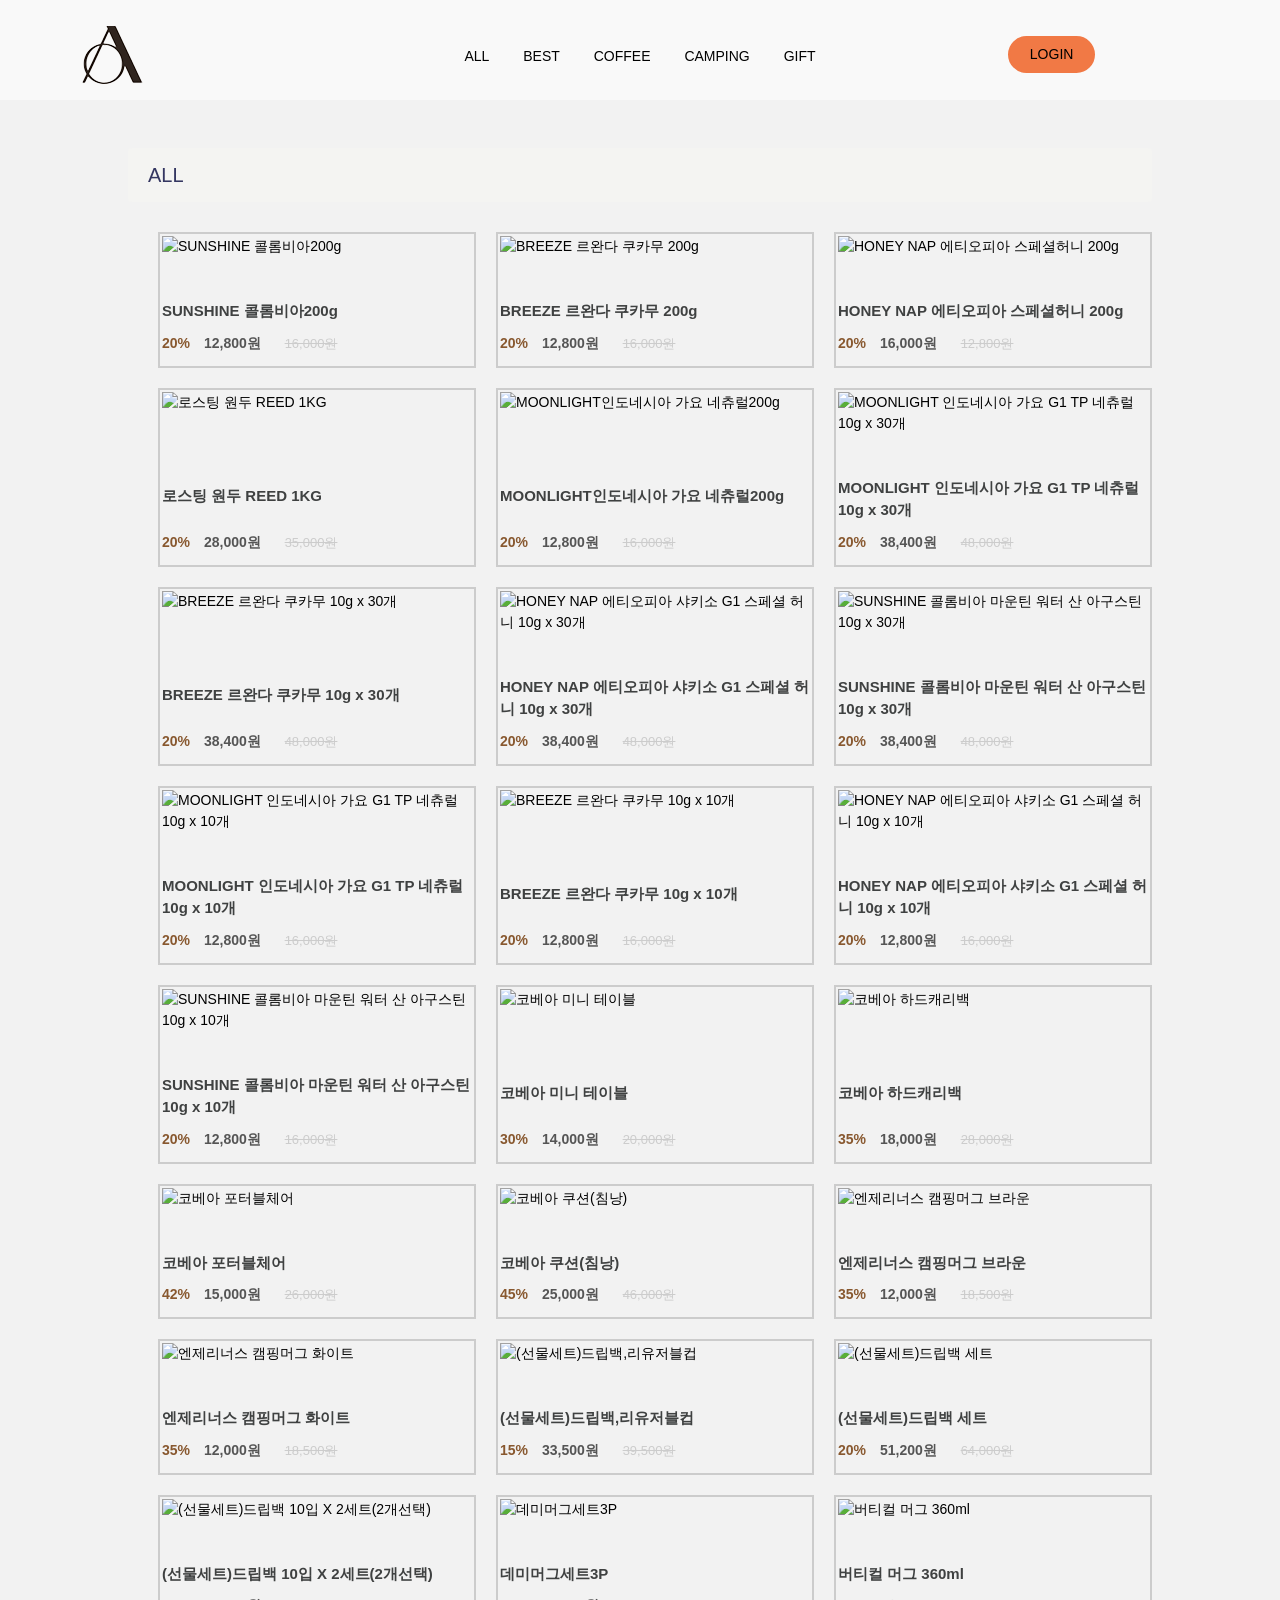
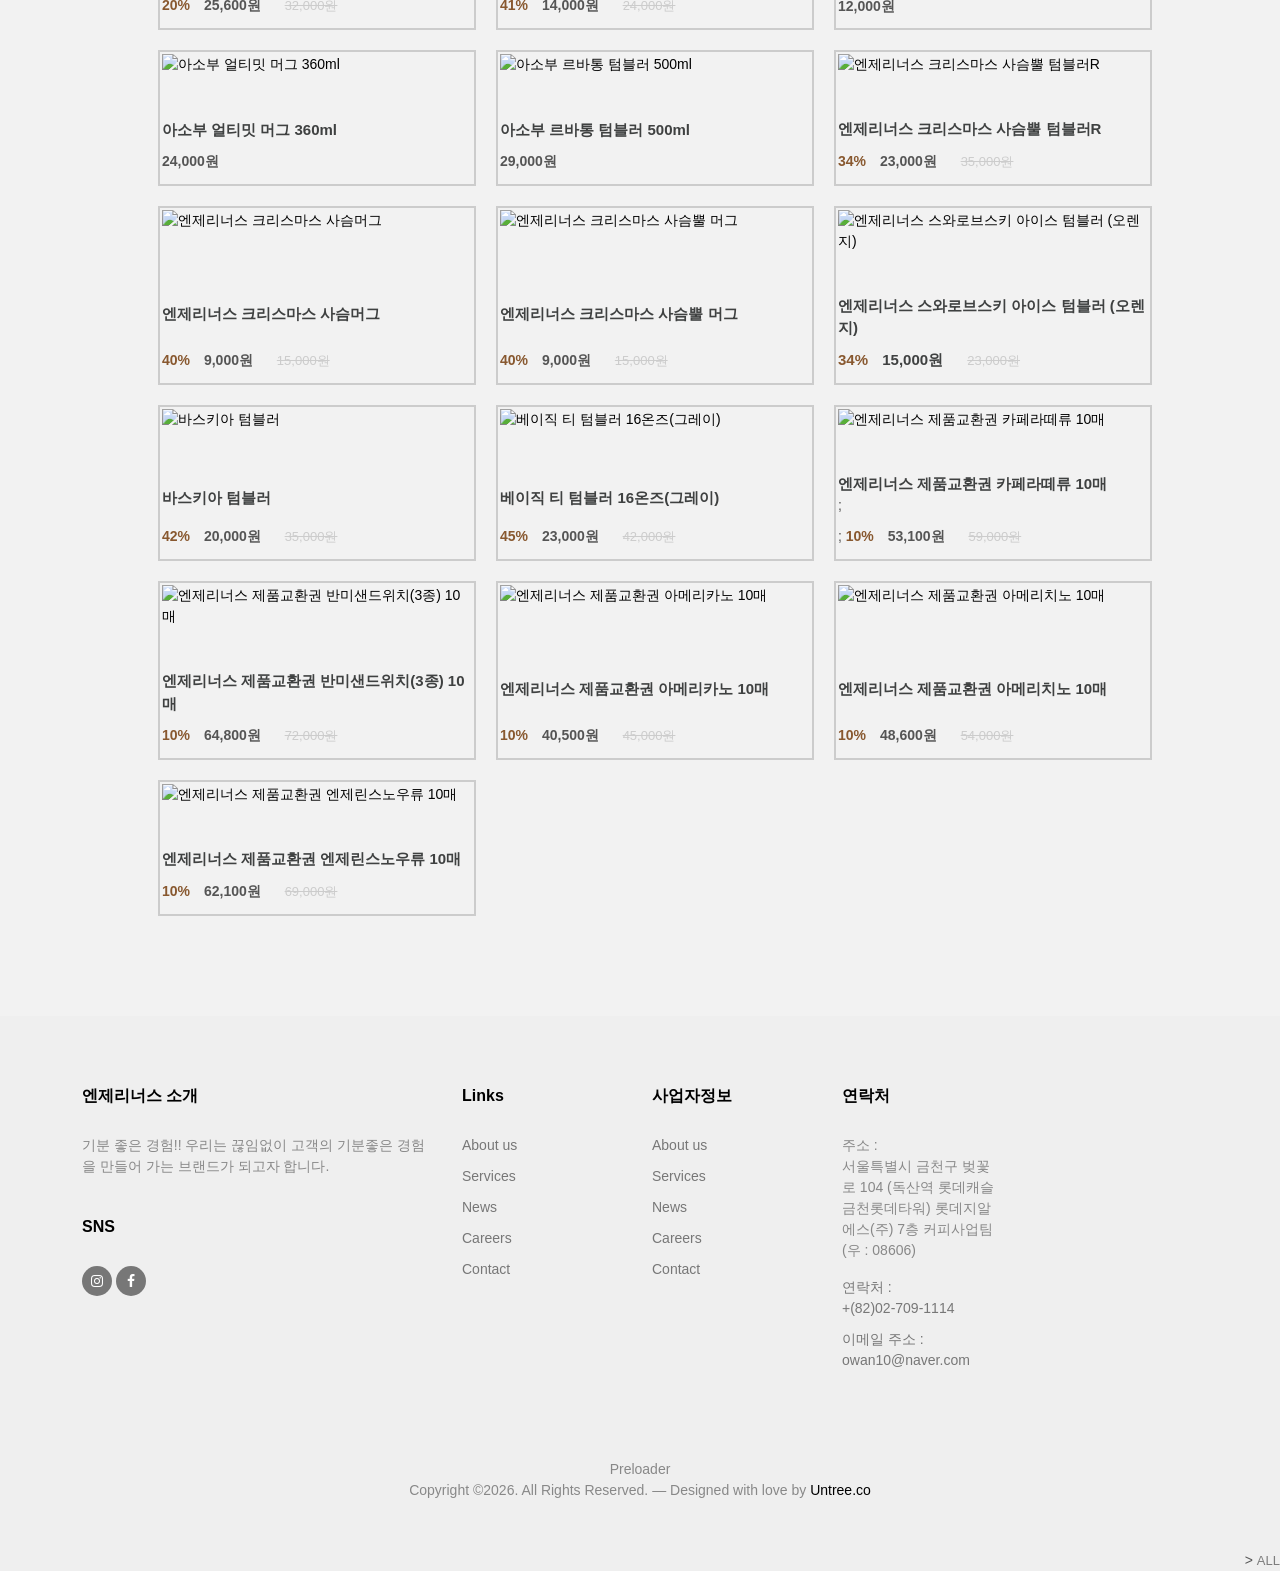
==== commit 29dcaf3c: "aj 끄ㅜㅌ" ====
--- a/메인/제품페이지/pages/all/all.html
+++ b/메인/제품페이지/pages/all/all.html
@@ -111,23 +111,25 @@
       <div class="items__category" data-type="mug">
         <h2 class="items__category-name">ALL</h2>
         <ul class="item">
-
-          <li class="item__info item__info0">
-            <img class="item__info-img item__info-img0" src="https://shop-phinf.pstatic.net/20220427_182/1651029410282Onze7_PNG/52165193983193248_2055362375.png?type=f296_296" alt="SUNSHINE 콜롬비아200g">
-            <div class="icon__box icon__box0">
-              <i class="fa-regular fa-heart heart heart0"></i>
-              <i class="fa-solid fa-cart-shopping shopping0"></i>   
-            </div>
-            <span class="item__info-name name0">SUNSHINE 콜롬비아200g</span>
-            <div class="price">
-              <span class="price_cheaper price_cheaper0">20%</span>
-              <strong class="normal_price normal_price0">12,800원</strong>
-              <span class="minus_price minus_price0">16,000원</span>
-            </div>
-          </li>
-
+            <li class="item__info item__info0">
+              <a href="../../../상세페이지/index.html">
+                <img class="item__info-img item__info-img0" src="https://shop-phinf.pstatic.net/20220427_182/1651029410282Onze7_PNG/52165193983193248_2055362375.png?type=f296_296" alt="SUNSHINE 콜롬비아200g">
+              </a>
+              <div class="icon__box icon__box0">
+                <i class="fa-regular fa-heart heart heart0"></i>
+                <i class="fa-solid fa-cart-shopping shopping0"></i>   
+              </div>
+              <span class="item__info-name name0">SUNSHINE 콜롬비아200g</span>
+              <div class="price">
+                <span class="price_cheaper price_cheaper0">20%</span>
+                <strong class="normal_price normal_price0">12,800원</strong>
+                <span class="minus_price minus_price0">16,000원</span>
+              </div>
+            </li>
           <li class="item__info item__info1">
-            <img class="item__info-img item__info-img1" src="https://shop-phinf.pstatic.net/20220421_190/1650515337483SIuHt_JPEG/51651179887144008_23525528.jpg?type=f296_296" alt="BREEZE 르완다 쿠카무 200g">
+            <a href="../../../상세페이지/index.html">
+              <img class="item__info-img item__info-img1" src="https://shop-phinf.pstatic.net/20220421_190/1650515337483SIuHt_JPEG/51651179887144008_23525528.jpg?type=f296_296" alt="BREEZE 르완다 쿠카무 200g">
+            </a>
             <div class="icon__box icon__box1">
               <i class="fa-regular fa-heart heart heart1"></i>
               <i class="fa-solid fa-cart-shopping shopping0"></i>
@@ -141,8 +143,10 @@
           </li>
 
           <li class="item__info item__info2">
-            <img class="item__info-img item__info-img2" src="https://shop-phinf.pstatic.net/20220421_123/1650515355375axM4n_JPEG/51651189086334927_584887903.jpg?type=f296_296" alt="HONEY NAP 에티오피아 스페셜허니 200g">
-            <div class="icon__box icon__box2">
+            <a href="../../../상세페이지/index.html">
+              <img class="item__info-img item__info-img2" src="https://shop-phinf.pstatic.net/20220421_123/1650515355375axM4n_JPEG/51651189086334927_584887903.jpg?type=f296_296" alt="HONEY NAP 에티오피아 스페셜허니 200g">
+            </a>
+              <div class="icon__box icon__box2">
               <i class="fa-regular fa-heart heart heart2"></i>
               <i class="fa-solid fa-cart-shopping shopping2"></i>
             </div>
@@ -155,8 +159,10 @@
           </li>
 
           <li class="item__info item__info3">
-            <img class="item__info-img item__info-img3" src="https://shop-phinf.pstatic.net/20220421_167/1650514772610hDxKo_JPEG/51650552313457599_417236537.jpg?type=f296_296" alt="로스팅 원두 REED 1KG">
-            <div class="icon__box icon__box3">
+            <a href="../../../상세페이지/index.html">
+              <img class="item__info-img item__info-img3" src="https://shop-phinf.pstatic.net/20220421_167/1650514772610hDxKo_JPEG/51650552313457599_417236537.jpg?type=f296_296" alt="로스팅 원두 REED 1KG">
+            </a>
+              <div class="icon__box icon__box3">
               <i class="fa-regular fa-heart heart heart3"></i>
               <i class="fa-solid fa-cart-shopping shopping3"></i>
             </div>
@@ -169,8 +175,10 @@
           </li>
 
           <li class="item__info item__info4">
-            <img class="item__info-img item__info-img4" src="https://shop-phinf.pstatic.net/20220421_10/1650515321848z7ftp_JPEG/51651156674008392_1517869312.jpg?type=f296_296" alt="MOONLIGHT인도네시아 가요 네츄럴200g">
-            <div class="icon__box icon__box4">
+            <a href="../../../상세페이지/index.html">
+              <img class="item__info-img item__info-img4" src="https://shop-phinf.pstatic.net/20220421_10/1650515321848z7ftp_JPEG/51651156674008392_1517869312.jpg?type=f296_296" alt="MOONLIGHT인도네시아 가요 네츄럴200g">
+            </a>
+              <div class="icon__box icon__box4">
               <i class="fa-regular fa-heart heart heart4"></i>
               <i class="fa-solid fa-cart-shopping shopping4"></i>
             </div>
@@ -183,8 +191,10 @@
           </li>
 
           <li class="item__info item__info5">
-            <img class="item__info-img item__info-img5" src="https://shop-phinf.pstatic.net/20220413_111/1649836896886BAKtx_PNG/50972742592481250_750688758.png?type=f296_296" alt="MOONLIGHT 인도네시아 가요 G1 TP 네츄럴 10g x 30개">
-            <div class="icon__box icon__box5">
+            <a href="../../../상세페이지/index.html">
+              <img class="item__info-img item__info-img5" src="https://shop-phinf.pstatic.net/20220413_111/1649836896886BAKtx_PNG/50972742592481250_750688758.png?type=f296_296" alt="MOONLIGHT 인도네시아 가요 G1 TP 네츄럴 10g x 30개">
+            </a>
+              <div class="icon__box icon__box5">
               <i class="fa-regular fa-heart heart heart5"></i>
               <i class="fa-solid fa-cart-shopping shopping5"></i>
             </div>
@@ -197,8 +207,10 @@
           </li>
 
           <li class="item__info item__info6">
-            <img class="item__info-img item__info-img6" src="https://shop-phinf.pstatic.net/20220413_15/1649836910074bOkPi_PNG/50972755781051401_1710345472.png?type=f296_296" alt="BREEZE 르완다 쿠카무 10g x 30개">
-            <div class="icon__box icon__box6">
+            <a href="../../../상세페이지/index.html">
+              <img class="item__info-img item__info-img6" src="https://shop-phinf.pstatic.net/20220413_15/1649836910074bOkPi_PNG/50972755781051401_1710345472.png?type=f296_296" alt="BREEZE 르완다 쿠카무 10g x 30개">
+            </a>
+              <div class="icon__box icon__box6">
               <i class="fa-regular fa-heart heart heart6"></i>
               <i class="fa-solid fa-cart-shopping shopping6"></i>
             </div>
@@ -211,8 +223,10 @@
           </li>
 
           <li class="item__info item__info7">
-            <img class="item__info-img item__info-img7" src="https://shop-phinf.pstatic.net/20220413_176/1649836933043uVChk_PNG/50972778624091980_1611929209.png?type=f296_296" alt="HONEY NAP 에티오피아 샤키소 G1 스페셜 허니 10g x 30개">
-            <div class="icon__box icon__box7">
+            <a href="../../../상세페이지/index.html">
+              <img class="item__info-img item__info-img7" src="https://shop-phinf.pstatic.net/20220413_176/1649836933043uVChk_PNG/50972778624091980_1611929209.png?type=f296_296" alt="HONEY NAP 에티오피아 샤키소 G1 스페셜 허니 10g x 30개">
+            </a>
+              <div class="icon__box icon__box7">
               <i class="fa-regular fa-heart heart heart7"></i>
               <i class="fa-solid fa-cart-shopping shopping7"></i>
             </div>
@@ -225,8 +239,10 @@
           </li>
 
           <li class="item__info item__info8">
-            <img class="item__info-img item__info-img8" src="https://shop-phinf.pstatic.net/20220427_124/1651029394140tu1kE_PNG/52165177764341482_706730756.png?type=f296_296" alt="SUNSHINE 콜롬비아 마운틴 워터 산 아구스틴 10g x 30개">
-            <div class="icon__box icon__box8">
+            <a href="../../../상세페이지/index.html">
+              <img class="item__info-img item__info-img8" src="https://shop-phinf.pstatic.net/20220427_124/1651029394140tu1kE_PNG/52165177764341482_706730756.png?type=f296_296" alt="SUNSHINE 콜롬비아 마운틴 워터 산 아구스틴 10g x 30개">
+            </a>
+              <div class="icon__box icon__box8">
               <i class="fa-regular fa-heart heart heart8"></i>
               <i class="fa-solid fa-cart-shopping shopping8"></i>
             </div>
@@ -239,8 +255,10 @@
           </li>
 
           <li class="item__info item__info9">
-            <img class="item__info-img item__info-img9" src="https://shop-phinf.pstatic.net/20220421_264/1650517860663qLqLB_JPEG/51653703329247229_1939305760.jpg?type=f296_296" alt="MOONLIGHT 인도네시아 가요 G1 TP 네츄럴 10g x 10개">
-            <div class="icon__box icon__box9">
+            <a href="../../../상세페이지/index.html">
+              <img class="item__info-img item__info-img9" src="https://shop-phinf.pstatic.net/20220421_264/1650517860663qLqLB_JPEG/51653703329247229_1939305760.jpg?type=f296_296" alt="MOONLIGHT 인도네시아 가요 G1 TP 네츄럴 10g x 10개">
+            </a>
+              <div class="icon__box icon__box9">
               <i class="fa-regular fa-heart heart heart9"></i>
               <i class="fa-solid fa-cart-shopping shopping9"></i>
             </div>
@@ -253,8 +271,10 @@
           </li>
 
           <li class="item__info item__info10">
-            <img class="item__info-img item__info-img10" src="https://shop-phinf.pstatic.net/20220421_223/1650517876180KDvPs_JPEG/51653718845681151_216395635.jpg?type=f296_296" alt="BREEZE 르완다 쿠카무 10g x 10개">
-            <div class="icon__box icon__box10">
+            <a href="../../../상세페이지/index.html">
+              <img class="item__info-img item__info-img10" src="https://shop-phinf.pstatic.net/20220421_223/1650517876180KDvPs_JPEG/51653718845681151_216395635.jpg?type=f296_296" alt="BREEZE 르완다 쿠카무 10g x 10개">
+            </a>
+              <div class="icon__box icon__box10">
               <i class="fa-regular fa-heart heart heart10"></i>
               <i class="fa-solid fa-cart-shopping shopping10"></i>
             </div>
@@ -267,8 +287,11 @@
           </li>
 
           <li class="item__info item__info11">
-            <img class="item__info-img item__info-img11" src="https://shop-phinf.pstatic.net/20220421_199/1650517892531sefhR_JPEG/51653726307085903_1838617929.jpg?type=f296_296" alt="HONEY NAP 에티오피아 샤키소 G1 스페셜 허니 10g x 10개">
-            <div class="icon__box icon__box11">
+            <a href="../../../상세페이지/index.html">
+
+              <img class="item__info-img item__info-img11" src="https://shop-phinf.pstatic.net/20220421_199/1650517892531sefhR_JPEG/51653726307085903_1838617929.jpg?type=f296_296" alt="HONEY NAP 에티오피아 샤키소 G1 스페셜 허니 10g x 10개">
+            </a>
+              <div class="icon__box icon__box11">
               <i class="fa-regular fa-heart heart heart11"></i>
               <i class="fa-solid fa-cart-shopping shopping11"></i>
             </div>
@@ -281,8 +304,10 @@
           </li>
 
           <li class="item__info item__info12">
-            <img class="item__info-img item__info-img12" src="https://shop-phinf.pstatic.net/20220427_278/1651029377317DbvrU_PNG/52165160964476466_309504129.png?type=f296_296" alt="SUNSHINE 콜롬비아 마운틴 워터 산 아구스틴 10g x 10개">
-            <div class="icon__box icon__box12">
+            <a href="../../../상세페이지/index.html">
+              <img class="item__info-img item__info-img12" src="https://shop-phinf.pstatic.net/20220427_278/1651029377317DbvrU_PNG/52165160964476466_309504129.png?type=f296_296" alt="SUNSHINE 콜롬비아 마운틴 워터 산 아구스틴 10g x 10개">
+            </a>
+              <div class="icon__box icon__box12">
               <i class="fa-regular fa-heart heart heart12"></i>
               <i class="fa-solid fa-cart-shopping shopping12"></i>
             </div>
@@ -295,8 +320,11 @@
           </li>
 
           <li class="item__info item__info13">
-            <img class="item__info-img item__info-img13" src="https://shop-phinf.pstatic.net/20220914_113/16631399386935UUB7_JPEG/64275827400480854_397641437.jpg?type=f296_296" alt="코베아 미니 테이블">
-            <div class="icon__box icon__box13">
+            <a href="../../../상세페이지/index.html">
+
+              <img class="item__info-img item__info-img13" src="https://shop-phinf.pstatic.net/20220914_113/16631399386935UUB7_JPEG/64275827400480854_397641437.jpg?type=f296_296" alt="코베아 미니 테이블">
+            </a>
+              <div class="icon__box icon__box13">
               <i class="fa-regular fa-heart heart heart13"></i>
               <i class="fa-solid fa-cart-shopping shopping13"></i>
             </div>
@@ -309,8 +337,10 @@
           </li>
 
           <li class="item__info item__info14">
-            <img class="item__info-img item__info-img14" src="https://shop-phinf.pstatic.net/20220816_199/1660641128957BMvfd_JPEG/61776974678610043_1397208666.jpg?type=f296_296" alt="코베아 하드캐리백">
-            <div class="icon__box icon__box14">
+            <a href="../../../상세페이지/index.html">
+              <img class="item__info-img item__info-img14" src="https://shop-phinf.pstatic.net/20220816_199/1660641128957BMvfd_JPEG/61776974678610043_1397208666.jpg?type=f296_296" alt="코베아 하드캐리백">
+            </a>
+              <div class="icon__box icon__box14">
               <i class="fa-regular fa-heart heart heart14"></i>
               <i class="fa-solid fa-cart-shopping shopping14"></i>
             </div>
@@ -323,8 +353,11 @@
           </li>
 
           <li class="item__info item__info15">
-            <img class="item__info-img item__info-img15" src="https://shop-phinf.pstatic.net/20220816_127/1660640599142DnlNV_JPEG/61776426967893372_1196020451.jpg?type=f296_296" alt="코베아 포터블체어">
-            <div class="icon__box icon__box15">
+            <a href="../../../상세페이지/index.html">
+
+              <img class="item__info-img item__info-img15" src="https://shop-phinf.pstatic.net/20220816_127/1660640599142DnlNV_JPEG/61776426967893372_1196020451.jpg?type=f296_296" alt="코베아 포터블체어">
+            </a>
+              <div class="icon__box icon__box15">
               <i class="fa-regular fa-heart heart heart15"></i>
               <i class="fa-solid fa-cart-shopping shopping15"></i>
             </div>
@@ -337,8 +370,11 @@
           </li>
 
           <li class="item__info item__info16">
-            <img class="item__info-img item__info-img16" src="https://shop-phinf.pstatic.net/20220919_47/1663545532227LeFoU_JPEG/64681315935242981_1790661838.jpg?type=f296_296" alt="코베아 쿠션(침낭)">
-            <div class="icon__box icon__box16">
+            <a href="../../../상세페이지/index.html">
+
+              <img class="item__info-img item__info-img16" src="https://shop-phinf.pstatic.net/20220919_47/1663545532227LeFoU_JPEG/64681315935242981_1790661838.jpg?type=f296_296" alt="코베아 쿠션(침낭)">
+            </a>
+              <div class="icon__box icon__box16">
               <i class="fa-regular fa-heart heart heart16"></i>
               <i class="fa-solid fa-cart-shopping shopping16"></i>
             </div>
@@ -351,8 +387,11 @@
           </li>
 
           <li class="item__info item__info17">
-            <img class="item__info-img item__info-img17" src="https://shop-phinf.pstatic.net/20211215_294/163953919375787VOJ_PNG/40675092447598782_1841853820.png?type=f296_296" alt="엔제리너스 캠핑머그 브라운">
-            <div class="icon__box icon__box17">
+            <a href="../../../상세페이지/index.html">
+
+              <img class="item__info-img item__info-img17" src="https://shop-phinf.pstatic.net/20211215_294/163953919375787VOJ_PNG/40675092447598782_1841853820.png?type=f296_296" alt="엔제리너스 캠핑머그 브라운">
+            </a>
+              <div class="icon__box icon__box17">
               <i class="fa-regular fa-heart heart heart17"></i>
               <i class="fa-solid fa-cart-shopping shopping17"></i>
             </div>
@@ -365,8 +404,11 @@
           </li>
 
           <li class="item__info item__info18">
-            <img class="item__info-img item__info-img18" src="https://shop-phinf.pstatic.net/20211215_235/16395394578786c0I9_PNG/40675356586792349_1277154117.png?type=f295_381" alt="엔제리너스 캠핑머그 화이트">
-            <div class="icon__box icon__box18">
+            <a href="../../../상세페이지/index.html">
+
+              <img class="item__info-img item__info-img18" src="https://shop-phinf.pstatic.net/20211215_235/16395394578786c0I9_PNG/40675356586792349_1277154117.png?type=f295_381" alt="엔제리너스 캠핑머그 화이트">
+            </a>
+              <div class="icon__box icon__box18">
               <i class="fa-regular fa-heart heart heart18"></i>
               <i class="fa-solid fa-cart-shopping shopping18"></i>
             </div>
@@ -379,8 +421,11 @@
           </li>
 
           <li class="item__info item__info19">
-            <img class="item__info-img item__info-img19" src="https://shop-phinf.pstatic.net/20220916_53/1663291047241bf3Gh_PNG/64426881031161619_157209256.png?type=f296_296" alt="(선물세트)드립백,리유저블컵">
-            <div class="icon__box icon__box19">
+            <a href="../../../상세페이지/index.html">
+            
+              <img class="item__info-img item__info-img19" src="https://shop-phinf.pstatic.net/20220916_53/1663291047241bf3Gh_PNG/64426881031161619_157209256.png?type=f296_296" alt="(선물세트)드립백,리유저블컵">
+            </a>
+              <div class="icon__box icon__box19">
               <i class="fa-regular fa-heart heart heart19"></i>
               <i class="fa-solid fa-cart-shopping shopping19"></i>
             </div>
@@ -393,8 +438,11 @@
           </li>
           
           <li class="item__info item__info20">
-            <img class="item__info-img item__info-img20" src="https://shop-phinf.pstatic.net/20220916_141/1663291452976Lwnlr_PNG/64427286776055178_1293367093.png?type=f296_296" alt="(선물세트)드립백 세트">
-            <div class="icon__box icon__box20">
+            <a href="../../../상세페이지/index.html">
+            
+              <img class="item__info-img item__info-img20" src="https://shop-phinf.pstatic.net/20220916_141/1663291452976Lwnlr_PNG/64427286776055178_1293367093.png?type=f296_296" alt="(선물세트)드립백 세트">
+            </a>
+              <div class="icon__box icon__box20">
               <i class="fa-regular fa-heart heart heart20"></i>
               <i class="fa-solid fa-cart-shopping shopping20"></i>
             </div>
@@ -407,8 +455,11 @@
           </li>
 
           <li class="item__info item__info21">
-            <img class="item__info-img item__info-img21" src="https://shop-phinf.pstatic.net/20220916_226/1663291504521MuCLy_PNG/64427338254914703_758428466.png?type=f295_381" alt="(선물세트)드립백 10입 X 2세트(2개선택)">
-            <div class="icon__box icon__box21">
+            <a href="../../../상세페이지/index.html">
+
+              <img class="item__info-img item__info-img21" src="https://shop-phinf.pstatic.net/20220916_226/1663291504521MuCLy_PNG/64427338254914703_758428466.png?type=f295_381" alt="(선물세트)드립백 10입 X 2세트(2개선택)">
+            </a>
+              <div class="icon__box icon__box21">
               <i class="fa-regular fa-heart heart heart21"></i>
               <i class="fa-solid fa-cart-shopping shopping21"></i>
             </div>
@@ -421,8 +472,11 @@
           </li>
 
           <li class="item__info item__info22">
-            <img class="item__info-img item__info-img22" src="https://shop-phinf.pstatic.net/20211215_7/1639540168863orpAo_JPEG/40676067558682876_560326940.jpg?type=f296_296" alt="데미머그세트3P">
-            <div class="icon__box icon__box22">
+            <a href="../../../상세페이지/index.html">
+
+              <img class="item__info-img item__info-img22" src="https://shop-phinf.pstatic.net/20211215_7/1639540168863orpAo_JPEG/40676067558682876_560326940.jpg?type=f296_296" alt="데미머그세트3P">
+            </a>
+              <div class="icon__box icon__box22">
               <i class="fa-regular fa-heart heart heart22"></i>
               <i class="fa-solid fa-cart-shopping shopping22"></i>
             </div>
@@ -435,8 +489,11 @@
           </li>
 
           <li class="item__info item__info23">
-            <img class="item__info-img item__info-img23" src="https://shop-phinf.pstatic.net/20220421_249/1650509898585ixYz0_JPEG/51645744289254114_315571545.jpg?type=f296_296" alt="버티컬 머그 360ml">
-            <div class="icon__box icon__box23">
+            <a href="../../../상세페이지/index.html">
+
+              <img class="item__info-img item__info-img23" src="https://shop-phinf.pstatic.net/20220421_249/1650509898585ixYz0_JPEG/51645744289254114_315571545.jpg?type=f296_296" alt="버티컬 머그 360ml">
+            </a>
+              <div class="icon__box icon__box23">
               <i class="fa-regular fa-heart heart heart23"></i>
               <i class="fa-solid fa-cart-shopping shopping23"></i>
             </div>
@@ -447,8 +504,11 @@
           </li>
 
           <li class="item__info item__info24">
-            <img class="item__info-img item__info-img24" src="https://shop-phinf.pstatic.net/20220421_212/1650510103127caJYY_JPEG/51645948796313904_9769054.jpg?type=f296_296" alt="아소부 얼티밋 머그 360ml">
-            <div class="icon__box icon__box24">
+            <a href="../../../상세페이지/index.html">
+
+              <img class="item__info-img item__info-img24" src="https://shop-phinf.pstatic.net/20220421_212/1650510103127caJYY_JPEG/51645948796313904_9769054.jpg?type=f296_296" alt="아소부 얼티밋 머그 360ml">
+            </a>
+              <div class="icon__box icon__box24">
               <i class="fa-regular fa-heart heart heart24"></i>
               <i class="fa-solid fa-cart-shopping shopping24"></i>
             </div>
@@ -459,8 +519,11 @@
           </li>
 
           <li class="item__info item__info25">
-            <img class="item__info-img item__info-img25" src="https://shop-phinf.pstatic.net/20220421_32/1650510287011kUGGr_JPEG/51646129660566128_436860409.jpg?type=f296_296" alt="아소부 르바통 텀블러 500ml">
-            <div class="icon__box icon__box25">
+            <a href="../../../상세페이지/index.html">
+
+              <img class="item__info-img item__info-img25" src="https://shop-phinf.pstatic.net/20220421_32/1650510287011kUGGr_JPEG/51646129660566128_436860409.jpg?type=f296_296" alt="아소부 르바통 텀블러 500ml">
+            </a>
+              <div class="icon__box icon__box25">
               <i class="fa-regular fa-heart heart heart25"></i>
               <i class="fa-solid fa-cart-shopping shopping25"></i>
             </div>
@@ -471,8 +534,11 @@
           </li>
 
           <li class="item__info item__info26">
-            <img class="item__info-img item__info-img26" src="https://shop-phinf.pstatic.net/20211215_248/1639539643918hIMLx_JPEG/40675542416569525_1437692320.jpg?type=f296_296" alt="엔제리너스 크리스마스 사슴뿔 텀블러R">
-            <div class="icon__box icon__box26">
+            <a href="../../../상세페이지/index.html">
+
+              <img class="item__info-img item__info-img26" src="https://shop-phinf.pstatic.net/20211215_248/1639539643918hIMLx_JPEG/40675542416569525_1437692320.jpg?type=f296_296" alt="엔제리너스 크리스마스 사슴뿔 텀블러R">
+            </a>
+              <div class="icon__box icon__box26">
               <i class="fa-regular fa-heart heart heart26"></i>
               <i class="fa-solid fa-cart-shopping shopping26"></i>
             </div>
@@ -485,8 +551,11 @@
           </li>
 
           <li class="item__info item__info27">
-            <img class="item__info-img item__info-img27" src="https://shop-phinf.pstatic.net/20211130_167/163824958379969EKY_JPEG/39385363189709693_1285960579.jpg?type=f296_296" alt="엔제리너스 크리스마스 사슴머그">
-            <div class="icon__box icon__box27">
+            <a href="../../../상세페이지/index.html">
+
+              <img class="item__info-img item__info-img27" src="https://shop-phinf.pstatic.net/20211130_167/163824958379969EKY_JPEG/39385363189709693_1285960579.jpg?type=f296_296" alt="엔제리너스 크리스마스 사슴머그">
+            </a>
+              <div class="icon__box icon__box27">
               <i class="fa-regular fa-heart heart heart27"></i>
               <i class="fa-solid fa-cart-shopping shopping27"></i>
             </div>
@@ -499,8 +568,11 @@
           </li>
 
           <li class="item__info item__info28">
-            <img class="item__info-img item__info-img28" src="https://shop-phinf.pstatic.net/20211215_291/1639539890206wNfmU_JPEG/40675788916789268_900055180.jpg?type=f296_296" alt="엔제리너스 크리스마스 사슴뿔 머그">
-            <div class="icon__box icon__box28">
+            <a href="../../../상세페이지/index.html">
+
+              <img class="item__info-img item__info-img28" src="https://shop-phinf.pstatic.net/20211215_291/1639539890206wNfmU_JPEG/40675788916789268_900055180.jpg?type=f296_296" alt="엔제리너스 크리스마스 사슴뿔 머그">
+            </a>
+              <div class="icon__box icon__box28">
               <i class="fa-regular fa-heart heart heart28"></i>
               <i class="fa-solid fa-cart-shopping shopping28"></i>
             </div>
@@ -513,8 +585,11 @@
           </li>
 
           <li class="item__info item__info29">
-            <img class="item__info-img item__info-img29" src="https://shop-phinf.pstatic.net/20211214_43/1639449502423PMuNA_JPEG/40585344020721883_1818684930.jpg?type=f296_296" alt="엔제리너스 스와로브스키 아이스 텀블러 (오렌지)">
-            <div class="icon__box icon__box29">
+            <a href="../../../상세페이지/index.html">
+
+              <img class="item__info-img item__info-img29" src="https://shop-phinf.pstatic.net/20211214_43/1639449502423PMuNA_JPEG/40585344020721883_1818684930.jpg?type=f296_296" alt="엔제리너스 스와로브스키 아이스 텀블러 (오렌지)">
+            </a>
+              <div class="icon__box icon__box29">
               <i class="fa-regular fa-heart heart heart29"></i>
               <i class="fa-solid fa-cart-shopping shopping29"></i>
             </div>
@@ -528,8 +603,11 @@
           </li>
 
           <li class="item__info item__info30">
-            <img class="item__info-img item__info-img30" src="https://shop-phinf.pstatic.net/20211130_141/1638240263136vPixD_PNG/39376161836202262_751446654.png?type=f296_296" alt="바스키아 텀블러">
-            <div class="icon__box icon__box30">
+            <a href="../../../상세페이지/index.html">
+
+              <img class="item__info-img item__info-img30" src="https://shop-phinf.pstatic.net/20211130_141/1638240263136vPixD_PNG/39376161836202262_751446654.png?type=f296_296" alt="바스키아 텀블러">
+            </a>
+              <div class="icon__box icon__box30">
               <i class="fa-regular fa-heart heart heart30"></i>
               <i class="fa-solid fa-cart-shopping shopping30"></i>
             </div>
@@ -542,8 +620,11 @@
           </li>
 
           <li class="item__info item__info31">
-            <img class="item__info-img item__info-img31" src="https://shop-phinf.pstatic.net/20211208_282/1638927167603XpkRC_JPEG/40063002209226049_977004372.jpg?type=f296_296" alt="베이직 티 텀블러 16온즈(그레이)">
-            <div class="icon__box icon__box31">
+            <a href="../../../상세페이지/index.html">
+            
+              <img class="item__info-img item__info-img31" src="https://shop-phinf.pstatic.net/20211208_282/1638927167603XpkRC_JPEG/40063002209226049_977004372.jpg?type=f296_296" alt="베이직 티 텀블러 16온즈(그레이)">
+            </a>
+              <div class="icon__box icon__box31">
               <i class="fa-regular fa-heart heart heart31"></i>
               <i class="fa-solid fa-cart-shopping shopping31"></i>
             </div>
@@ -556,8 +637,11 @@
           </li>
 
           <li class="item__info item__info32">
-            <img class="item__info-img item__info-img32" src="https://shop-phinf.pstatic.net/20220525_53/1653450703596Rj7Ec_PNG/54586487309692436_127851661.png?type=f295_381" alt="엔제리너스 제품교환권 카페라떼류 10매">
-            <div class="icon__box icon__box32">
+            <a href="../../../상세페이지/index.html">
+
+              <img class="item__info-img item__info-img32" src="https://shop-phinf.pstatic.net/20220525_53/1653450703596Rj7Ec_PNG/54586487309692436_127851661.png?type=f295_381" alt="엔제리너스 제품교환권 카페라떼류 10매">
+            </a>
+              <div class="icon__box icon__box32">
               <i class="fa-regular fa-heart heart heart32"></i>
               <i class="fa-solid fa-cart-shopping shopping32"></i>
             </div>
@@ -570,8 +654,11 @@
           </li>
 
           <li class="item__info item__info33">
-            <img class="item__info-img item__info-img33" src="https://shop-phinf.pstatic.net/20220525_132/1653450641723offcd_PNG/54586540414615555_89740967.png?type=f295_381" alt="엔제리너스 제품교환권 반미샌드위치(3종) 10매">
-            <div class="icon__box icon__box33">
+            <a href="../../../상세페이지/index.html">
+
+              <img class="item__info-img item__info-img33" src="https://shop-phinf.pstatic.net/20220525_132/1653450641723offcd_PNG/54586540414615555_89740967.png?type=f295_381" alt="엔제리너스 제품교환권 반미샌드위치(3종) 10매">
+            </a>
+              <div class="icon__box icon__box33">
               <i class="fa-regular fa-heart heart heart33"></i>
               <i class="fa-solid fa-cart-shopping shopping33"></i>
             </div>
@@ -584,8 +671,11 @@
           </li>
 
           <li class="item__info item__info34">
-            <img class="item__info-img item__info-img34" src="https://shop-phinf.pstatic.net/20220525_131/1653450726013IlMBc_PNG/54586614706822383_284593947.png?type=f295_381" alt="엔제리너스 제품교환권 아메리카노 10매">
-            <div class="icon__box icon__box34">
+            <a href="../../../상세페이지/index.html">
+
+              <img class="item__info-img item__info-img34" src="https://shop-phinf.pstatic.net/20220525_131/1653450726013IlMBc_PNG/54586614706822383_284593947.png?type=f295_381" alt="엔제리너스 제품교환권 아메리카노 10매">
+            </a>
+              <div class="icon__box icon__box34">
               <i class="fa-regular fa-heart heart heart34"></i>
               <i class="fa-solid fa-cart-shopping shopping34"></i>
             </div>
@@ -598,8 +688,11 @@
           </li>
 
           <li class="item__info item__info35">
-            <img class="item__info-img item__info-img35" src="https://shop-phinf.pstatic.net/20220525_78/1653451161600rMeLW_PNG/54586941321623896_871545825.png?type=f295_381" alt="엔제리너스 제품교환권 아메리치노 10매">
-            <div class="icon__box icon__box35">
+            <a href="../../../상세페이지/index.html">
+
+              <img class="item__info-img item__info-img35" src="https://shop-phinf.pstatic.net/20220525_78/1653451161600rMeLW_PNG/54586941321623896_871545825.png?type=f295_381" alt="엔제리너스 제품교환권 아메리치노 10매">
+            </a>
+              <div class="icon__box icon__box35">
               <i class="fa-regular fa-heart heart heart35"></i>
               <i class="fa-solid fa-cart-shopping shopping35"></i>
             </div>
@@ -612,8 +705,11 @@
           </li>
 
           <li class="item__info item__info36">
-            <img class="item__info-img item__info-img36" src="https://shop-phinf.pstatic.net/20220525_240/1653451176790Q7WAA_PNG/54587019480853342_372792874.png?type=f295_381" alt="엔제리너스 제품교환권 엔제린스노우류 10매">
-            <div class="icon__box icon__box36">
+            <a href="../../../상세페이지/index.html">
+
+              <img class="item__info-img item__info-img36" src="https://shop-phinf.pstatic.net/20220525_240/1653451176790Q7WAA_PNG/54587019480853342_372792874.png?type=f295_381" alt="엔제리너스 제품교환권 엔제린스노우류 10매">
+            </a>
+              <div class="icon__box icon__box36">
               <i class="fa-regular fa-heart heart heart36"></i>
               <i class="fa-solid fa-cart-shopping shopping36"></i>
             </div>
